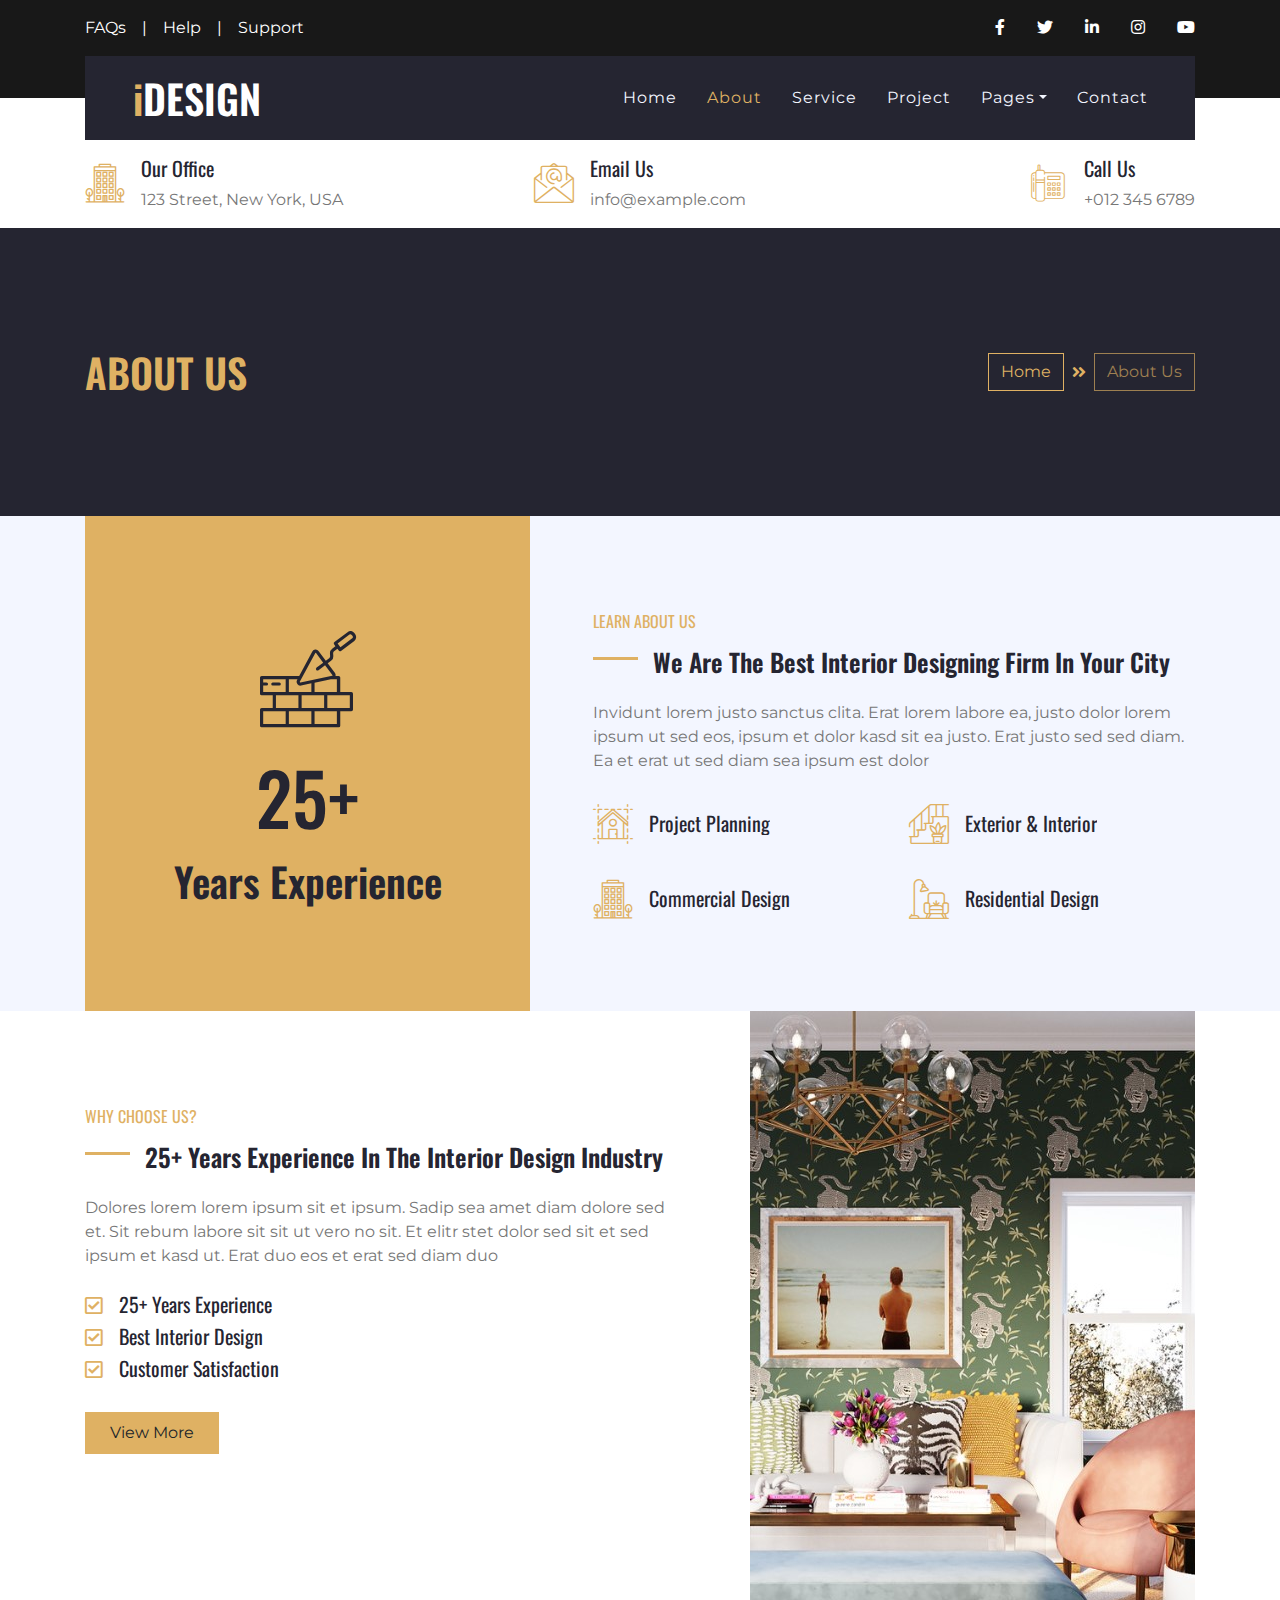
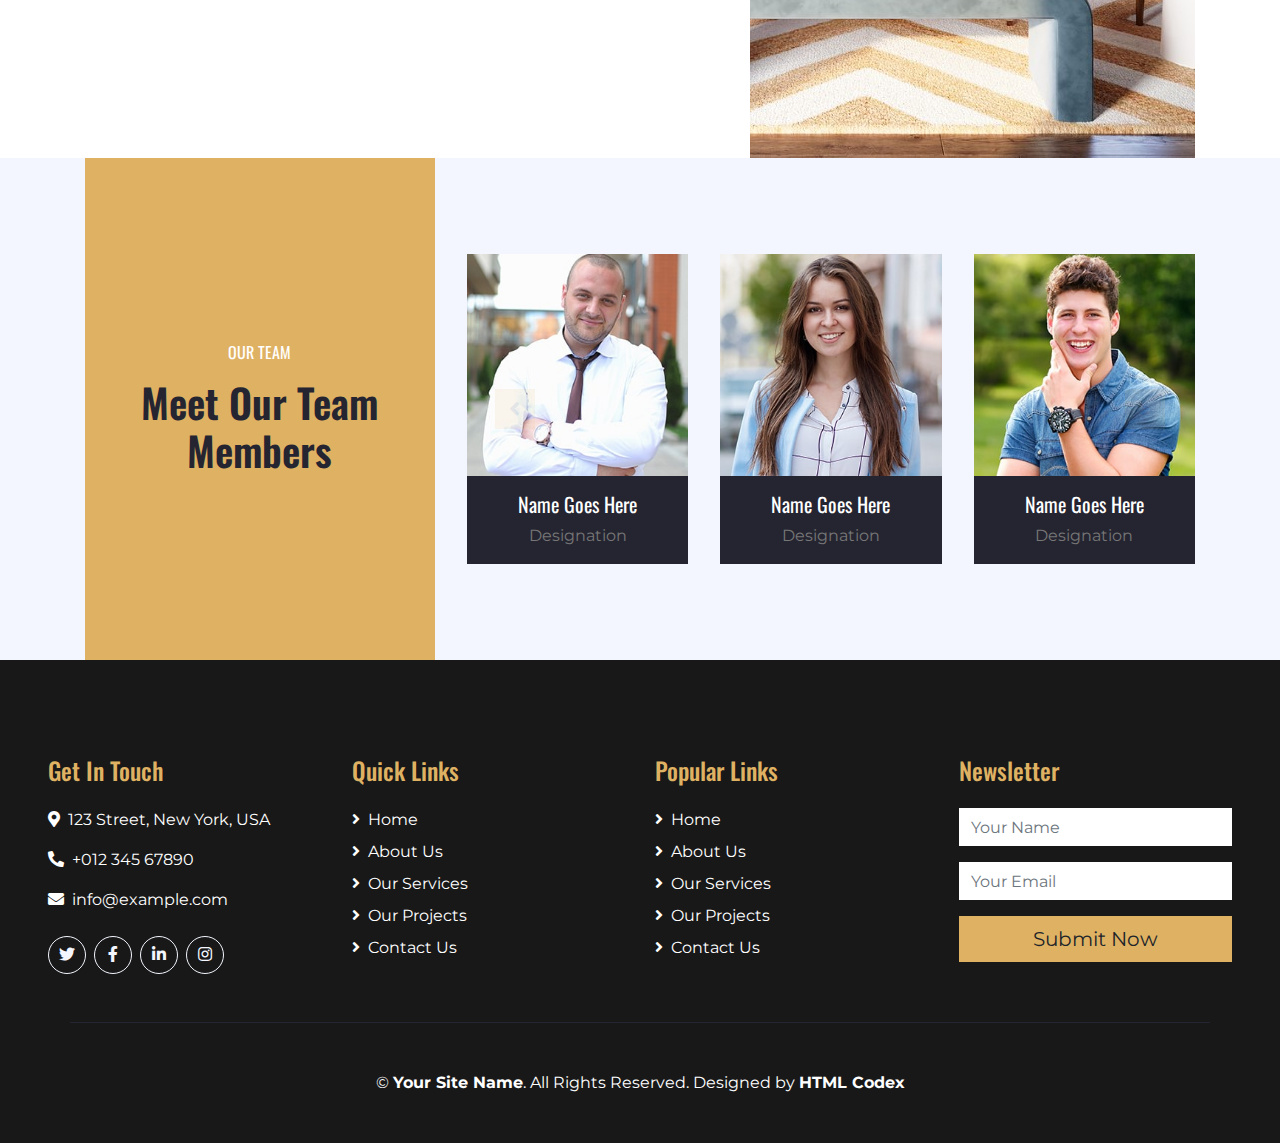
==== about.html @ 8288d19e "first commit" ====
<!DOCTYPE html>
<html lang="en">

<head>
    <meta charset="utf-8">
    <title>iDESIGN - Interior Design HTML Template</title>
    <meta content="width=device-width, initial-scale=1.0" name="viewport">
    <meta content="Free HTML Templates" name="keywords">
    <meta content="Free HTML Templates" name="description">

    <!-- Favicon -->
    <link href="img/favicon.ico" rel="icon">

    <!-- Google Web Fonts -->
    <link href="https://fonts.googleapis.com/css2?family=Montserrat&family=Oswald:wght@400;500;600&display=swap" rel="stylesheet"> 

    <!-- Font Awesome -->
    <link href="https://cdnjs.cloudflare.com/ajax/libs/font-awesome/5.10.0/css/all.min.css" rel="stylesheet">

    <!-- Flaticon Font -->
    <link href="lib/flaticon/font/flaticon.css" rel="stylesheet">

    <!-- Libraries Stylesheet -->
    <link href="lib/owlcarousel/assets/owl.carousel.min.css" rel="stylesheet">
    <link href="lib/lightbox/css/lightbox.min.css" rel="stylesheet">

    <!-- Customized Bootstrap Stylesheet -->
    <link href="css/style.css" rel="stylesheet">
</head>

<body>
    <!-- Topbar Start -->
    <div class="container-fluid bg-dark py-3">
        <div class="container">
            <div class="row">
                <div class="col-md-6 text-center text-lg-left mb-2 mb-lg-0">
                    <div class="d-inline-flex align-items-center">
                        <a class="text-white pr-3" href="">FAQs</a>
                        <span class="text-white">|</span>
                        <a class="text-white px-3" href="">Help</a>
                        <span class="text-white">|</span>
                        <a class="text-white pl-3" href="">Support</a>
                    </div>
                </div>
                <div class="col-md-6 text-center text-lg-right">
                    <div class="d-inline-flex align-items-center">
                        <a class="text-white px-3" href="">
                            <i class="fab fa-facebook-f"></i>
                        </a>
                        <a class="text-white px-3" href="">
                            <i class="fab fa-twitter"></i>
                        </a>
                        <a class="text-white px-3" href="">
                            <i class="fab fa-linkedin-in"></i>
                        </a>
                        <a class="text-white px-3" href="">
                            <i class="fab fa-instagram"></i>
                        </a>
                        <a class="text-white pl-3" href="">
                            <i class="fab fa-youtube"></i>
                        </a>
                    </div>
                </div>
            </div>
        </div>
    </div>
    <!-- Topbar End -->


    <!-- Navbar Start -->
    <div class="container-fluid position-relative nav-bar p-0">
        <div class="container position-relative" style="z-index: 9;">
            <nav class="navbar navbar-expand-lg bg-secondary navbar-dark py-3 py-lg-0 pl-3 pl-lg-5">
                <a href="" class="navbar-brand">
                    <h1 class="m-0 display-5 text-white"><span class="text-primary">i</span>DESIGN</h1>
                </a>
                <button type="button" class="navbar-toggler" data-toggle="collapse" data-target="#navbarCollapse">
                    <span class="navbar-toggler-icon"></span>
                </button>
                <div class="collapse navbar-collapse justify-content-between px-3" id="navbarCollapse">
                    <div class="navbar-nav ml-auto py-0">
                        <a href="index.html" class="nav-item nav-link">Home</a>
                        <a href="about.html" class="nav-item nav-link active">About</a>
                        <a href="service.html" class="nav-item nav-link">Service</a>
                        <a href="project.html" class="nav-item nav-link">Project</a>
                        <div class="nav-item dropdown">
                            <a href="#" class="nav-link dropdown-toggle" data-toggle="dropdown">Pages</a>
                            <div class="dropdown-menu rounded-0 m-0">
                                <a href="blog.html" class="dropdown-item">Blog Grid</a>
                                <a href="single.html" class="dropdown-item">Blog Detail</a>
                            </div>
                        </div>
                        <a href="contact.html" class="nav-item nav-link">Contact</a>
                    </div>
                </div>
            </nav>
        </div>
    </div>
    <!-- Navbar End -->


    <!-- Under Nav Start -->
    <div class="container-fluid bg-white py-3">
        <div class="container">
            <div class="row">
                <div class="col-lg-4 text-left mb-3 mb-lg-0">
                    <div class="d-inline-flex text-left">
                        <h1 class="flaticon-office font-weight-normal text-primary m-0 mr-3"></h1>
                        <div class="d-flex flex-column">
                            <h5>Our Office</h5>
                            <p class="m-0">123 Street, New York, USA</p>
                        </div>
                    </div>
                </div>
                <div class="col-lg-4 text-left text-lg-center mb-3 mb-lg-0">
                    <div class="d-inline-flex text-left">
                        <h1 class="flaticon-email font-weight-normal text-primary m-0 mr-3"></h1>
                        <div class="d-flex flex-column">
                            <h5>Email Us</h5>
                            <p class="m-0">info@example.com</p>
                        </div>
                    </div>
                </div>
                <div class="col-lg-4 text-left text-lg-right mb-3 mb-lg-0">
                    <div class="d-inline-flex text-left">
                        <h1 class="flaticon-telephone font-weight-normal text-primary m-0 mr-3"></h1>
                        <div class="d-flex flex-column">
                            <h5>Call Us</h5>
                            <p class="m-0">+012 345 6789</p>
                        </div>
                    </div>
                </div>
            </div>
        </div>
    </div>
    <!-- Under Nav End -->


    <!-- Page Header Start -->
    <div class="container-fluid bg-secondary py-5">
        <div class="container py-5">
            <div class="row align-items-center py-4">
                <div class="col-md-6 text-center text-md-left">
                    <h1 class="mb-4 mb-md-0 text-primary text-uppercase">About Us</h1>
                </div>
                <div class="col-md-6 text-center text-md-right">
                    <div class="d-inline-flex align-items-center">
                        <a class="btn btn-outline-primary" href="">Home</a>
                        <i class="fas fa-angle-double-right text-primary mx-2"></i>
                        <a class="btn btn-outline-primary disabled" href="">About Us</a>
                    </div>
                </div>
            </div>
        </div>
    </div>
    <!-- Page Header Start -->


    <!-- About Start -->
    <div class="container-fluid bg-light">
        <div class="container">
            <div class="row">
                <div class="col-lg-5">
                    <div class="d-flex flex-column align-items-center justify-content-center bg-primary h-100 py-5 px-3">
                        <i class="flaticon-brickwall display-1 font-weight-normal text-secondary mb-3"></i>
                        <h4 class="display-3 mb-3">25+</h4>
                        <h1 class="m-0">Years Experience</h1>
                    </div>
                </div>
                <div class="col-lg-7 m-0 my-lg-5 pt-5 pb-5 pb-lg-2 pl-lg-5">
                    <h6 class="text-primary font-weight-normal text-uppercase mb-3">Learn About Us</h6>
                    <h1 class="mb-4 section-title">We Are The Best Interior Designing Firm In Your City</h1>
                    <p>Invidunt lorem justo sanctus clita. Erat lorem labore ea, justo dolor lorem ipsum ut sed eos, ipsum et dolor kasd sit ea justo. Erat justo sed sed diam. Ea et erat ut sed diam sea ipsum est dolor</p>
                    <div class="row py-2">
                        <div class="col-sm-6">
                            <div class="d-flex align-items-center mb-4">
                                <h1 class="flaticon-house font-weight-normal text-primary m-0 mr-3"></h1>
                                <h5 class="text-truncate m-0">Project Planning</h5>
                            </div>
                        </div>
                        <div class="col-sm-6">
                            <div class="d-flex align-items-center mb-4">
                                <h1 class="flaticon-stairs font-weight-normal text-primary m-0 mr-3"></h1>
                                <h5 class="text-truncate m-0">Exterior & Interior</h5>
                            </div>
                        </div>
                        <div class="col-sm-6">
                            <div class="d-flex align-items-center mb-4">
                                <h1 class="flaticon-office font-weight-normal text-primary m-0 mr-3"></h1>
                                <h5 class="text-truncate m-0">Commercial Design</h5>
                            </div>
                        </div>
                        <div class="col-sm-6">
                            <div class="d-flex align-items-center mb-4">
                                <h1 class="flaticon-living-room font-weight-normal text-primary m-0 mr-3"></h1>
                                <h5 class="text-truncate m-0">Residential Design</h5>
                            </div>
                        </div>
                    </div>
                </div>
            </div>
        </div>
    </div>
    <!-- About End -->


    <!-- Features Start -->
    <div class="container-fluid bg-white">
        <div class="container">
            <div class="row">
                <div class="col-lg-7 mt-5 py-5 pr-lg-5">
                    <h6 class="text-primary font-weight-normal text-uppercase mb-3">Why Choose Us?</h6>
                    <h1 class="mb-4 section-title">25+ Years Experience In The Interior Design Industry</h1>
                    <p class="mb-4">Dolores lorem lorem ipsum sit et ipsum. Sadip sea amet diam dolore sed et. Sit rebum labore sit sit ut vero no sit. Et elitr stet dolor sed sit et sed ipsum et kasd ut. Erat duo eos et erat sed diam duo</p>
                    <ul class="list-inline">
                        <li><h5><i class="far fa-check-square text-primary mr-3"></i>25+ Years Experience</h5></li>
                        <li><h5><i class="far fa-check-square text-primary mr-3"></i>Best Interior Design</h5></li>
                        <li><h5><i class="far fa-check-square text-primary mr-3"></i>Customer Satisfaction</h5></li>
                    </ul>
                    <a href="" class="btn btn-primary mt-3 py-2 px-4">View More</a>
                </div>
                <div class="col-lg-5">
                    <div class="d-flex flex-column align-items-center justify-content-center h-100 overflow-hidden">
                        <img class="h-100" src="img/feature.jpg" alt="">
                    </div>
                </div>
            </div>
        </div>
    </div>
    <!-- Features End -->


    <!-- Team Start -->
    <div class="container-fluid bg-light">
        <div class="container">
            <div class="row">
                <div class="col-md-4 col-sm-6">
                    <div class="py-5 px-4 h-100 bg-primary d-flex flex-column align-items-center justify-content-center">
                        <h6 class="text-white font-weight-normal text-uppercase mb-3">Our Team</h6>
                        <h1 class="mb-0 text-center">Meet Our Team Members</h1>
                    </div>
                </div>
                <div class="col-md-8 col-sm-6 p-0 py-sm-5">
                    <div class="owl-carousel team-carousel position-relative p-0 py-sm-5">
                        <div class="team d-flex flex-column text-center mx-3">
                            <div class="position-relative">
                                <img class="img-fluid w-100" src="img/team-1.jpg" alt="">
                                <div class="team-social d-flex align-items-center justify-content-center w-100 h-100 position-absolute">
                                    <a class="btn btn-outline-primary text-center mr-2 px-0" style="width: 38px; height: 38px;" href="#"><i class="fab fa-twitter"></i></a>
                                    <a class="btn btn-outline-primary text-center mr-2 px-0" style="width: 38px; height: 38px;" href="#"><i class="fab fa-facebook-f"></i></a>
                                    <a class="btn btn-outline-primary text-center px-0" style="width: 38px; height: 38px;" href="#"><i class="fab fa-linkedin-in"></i></a>
                                </div>
                            </div>
                            <div class="d-flex flex-column bg-secondary text-center py-3">
                                <h5 class="text-white">Name Goes Here</h5>
                                <p class="m-0">Designation</p>
                            </div>
                        </div>
                        <div class="team d-flex flex-column text-center mx-3">
                            <div class="position-relative">
                                <img class="img-fluid w-100" src="img/team-2.jpg" alt="">
                                <div class="team-social d-flex align-items-center justify-content-center w-100 h-100 position-absolute">
                                    <a class="btn btn-outline-primary text-center mr-2 px-0" style="width: 38px; height: 38px;" href="#"><i class="fab fa-twitter"></i></a>
                                    <a class="btn btn-outline-primary text-center mr-2 px-0" style="width: 38px; height: 38px;" href="#"><i class="fab fa-facebook-f"></i></a>
                                    <a class="btn btn-outline-primary text-center px-0" style="width: 38px; height: 38px;" href="#"><i class="fab fa-linkedin-in"></i></a>
                                </div>
                            </div>
                            <div class="d-flex flex-column bg-secondary text-center py-3">
                                <h5 class="text-white">Name Goes Here</h5>
                                <p class="m-0">Designation</p>
                            </div>
                        </div>
                        <div class="team d-flex flex-column text-center mx-3">
                            <div class="position-relative">
                                <img class="img-fluid w-100" src="img/team-3.jpg" alt="">
                                <div class="team-social d-flex align-items-center justify-content-center w-100 h-100 position-absolute">
                                    <a class="btn btn-outline-primary text-center mr-2 px-0" style="width: 38px; height: 38px;" href="#"><i class="fab fa-twitter"></i></a>
                                    <a class="btn btn-outline-primary text-center mr-2 px-0" style="width: 38px; height: 38px;" href="#"><i class="fab fa-facebook-f"></i></a>
                                    <a class="btn btn-outline-primary text-center px-0" style="width: 38px; height: 38px;" href="#"><i class="fab fa-linkedin-in"></i></a>
                                </div>
                            </div>
                            <div class="d-flex flex-column bg-secondary text-center py-3">
                                <h5 class="text-white">Name Goes Here</h5>
                                <p class="m-0">Designation</p>
                            </div>
                        </div>
                        <div class="team d-flex flex-column text-center mx-3">
                            <div class="position-relative">
                                <img class="img-fluid w-100" src="img/team-4.jpg" alt="">
                                <div class="team-social d-flex align-items-center justify-content-center w-100 h-100 position-absolute">
                                    <a class="btn btn-outline-primary text-center mr-2 px-0" style="width: 38px; height: 38px;" href="#"><i class="fab fa-twitter"></i></a>
                                    <a class="btn btn-outline-primary text-center mr-2 px-0" style="width: 38px; height: 38px;" href="#"><i class="fab fa-facebook-f"></i></a>
                                    <a class="btn btn-outline-primary text-center px-0" style="width: 38px; height: 38px;" href="#"><i class="fab fa-linkedin-in"></i></a>
                                </div>
                            </div>
                            <div class="d-flex flex-column bg-secondary text-center py-3">
                                <h5 class="text-white">Name Goes Here</h5>
                                <p class="m-0">Designation</p>
                            </div>
                        </div>
                    </div>
                </div>
            </div>
        </div>
    </div>
    <!-- Team End -->


    <!-- Footer Start -->
    <div class="container-fluid bg-dark text-white py-5 px-sm-3 px-md-5">
        <div class="row pt-5">
            <div class="col-lg-3 col-md-6 mb-5">
                <h4 class="text-primary mb-4">Get In Touch</h4>
                <p><i class="fa fa-map-marker-alt mr-2"></i>123 Street, New York, USA</p>
                <p><i class="fa fa-phone-alt mr-2"></i>+012 345 67890</p>
                <p><i class="fa fa-envelope mr-2"></i>info@example.com</p>
                <div class="d-flex justify-content-start mt-4">
                    <a class="btn btn-outline-light rounded-circle text-center mr-2 px-0" style="width: 38px; height: 38px;" href="#"><i class="fab fa-twitter"></i></a>
                    <a class="btn btn-outline-light rounded-circle text-center mr-2 px-0" style="width: 38px; height: 38px;" href="#"><i class="fab fa-facebook-f"></i></a>
                    <a class="btn btn-outline-light rounded-circle text-center mr-2 px-0" style="width: 38px; height: 38px;" href="#"><i class="fab fa-linkedin-in"></i></a>
                    <a class="btn btn-outline-light rounded-circle text-center mr-2 px-0" style="width: 38px; height: 38px;" href="#"><i class="fab fa-instagram"></i></a>
                </div>
            </div>
            <div class="col-lg-3 col-md-6 mb-5">
                <h4 class="text-primary mb-4">Quick Links</h4>
                <div class="d-flex flex-column justify-content-start">
                    <a class="text-white mb-2" href="#"><i class="fa fa-angle-right mr-2"></i>Home</a>
                    <a class="text-white mb-2" href="#"><i class="fa fa-angle-right mr-2"></i>About Us</a>
                    <a class="text-white mb-2" href="#"><i class="fa fa-angle-right mr-2"></i>Our Services</a>
                    <a class="text-white mb-2" href="#"><i class="fa fa-angle-right mr-2"></i>Our Projects</a>
                    <a class="text-white" href="#"><i class="fa fa-angle-right mr-2"></i>Contact Us</a>
                </div>
            </div>
            <div class="col-lg-3 col-md-6 mb-5">
                <h4 class="text-primary mb-4">Popular Links</h4>
                <div class="d-flex flex-column justify-content-start">
                    <a class="text-white mb-2" href="#"><i class="fa fa-angle-right mr-2"></i>Home</a>
                    <a class="text-white mb-2" href="#"><i class="fa fa-angle-right mr-2"></i>About Us</a>
                    <a class="text-white mb-2" href="#"><i class="fa fa-angle-right mr-2"></i>Our Services</a>
                    <a class="text-white mb-2" href="#"><i class="fa fa-angle-right mr-2"></i>Our Projects</a>
                    <a class="text-white" href="#"><i class="fa fa-angle-right mr-2"></i>Contact Us</a>
                </div>
            </div>
            <div class="col-lg-3 col-md-6 mb-5">
                <h4 class="text-primary mb-4">Newsletter</h4>
                <form action="">
                    <div class="form-group">
                        <input type="text" class="form-control border-0" placeholder="Your Name" required="required" />
                    </div>
                    <div class="form-group">
                        <input type="email" class="form-control border-0" placeholder="Your Email" required="required" />
                    </div>
                    <div>
                        <button class="btn btn-lg btn-primary btn-block border-0" type="submit">Submit Now</button>
                    </div>
                </form>
            </div>
        </div>
        <div class="container border-top border-secondary pt-5">
            <p class="m-0 text-center text-white">
                &copy; <a class="text-white font-weight-bold" href="#">Your Site Name</a>. All Rights Reserved. Designed by
                <a class="text-white font-weight-bold" href="https://htmlcodex.com">HTML Codex</a>
            </p>
        </div>
    </div>
    <!-- Footer End -->


    <!-- Back to Top -->
    <a href="#" class="btn btn-lg btn-primary back-to-top"><i class="fa fa-angle-double-up"></i></a>


    <!-- JavaScript Libraries -->
    <script src="https://code.jquery.com/jquery-3.4.1.min.js"></script>
    <script src="https://stackpath.bootstrapcdn.com/bootstrap/4.4.1/js/bootstrap.bundle.min.js"></script>
    <script src="lib/easing/easing.min.js"></script>
    <script src="lib/owlcarousel/owl.carousel.min.js"></script>
    <script src="lib/isotope/isotope.pkgd.min.js"></script>
    <script src="lib/lightbox/js/lightbox.min.js"></script>

    <!-- Contact Javascript File -->
    <script src="mail/jqBootstrapValidation.min.js"></script>
    <script src="mail/contact.js"></script>

    <!-- Template Javascript -->
    <script src="js/main.js"></script>
</body>

</html>
---- lib/flaticon/font/flaticon.css ----
/*
  	Flaticon icon font: Flaticon
  	Creation date: 12/11/2020 10:28
  	*/

@font-face {
  font-family: "Flaticon";
  src: url("./Flaticon.eot");
  src: url("./Flaticon.eot?#iefix") format("embedded-opentype"),
       url("./Flaticon.woff2") format("woff2"),
       url("./Flaticon.woff") format("woff"),
       url("./Flaticon.ttf") format("truetype"),
       url("./Flaticon.svg#Flaticon") format("svg");
  font-weight: normal;
  font-style: normal;
}

@media screen and (-webkit-min-device-pixel-ratio:0) {
  @font-face {
    font-family: "Flaticon";
    src: url("./Flaticon.svg#Flaticon") format("svg");
  }
}

[class^="flaticon-"]:before, [class*=" flaticon-"]:before,
[class^="flaticon-"]:after, [class*=" flaticon-"]:after {   
  font-family: Flaticon;
        font-size: 20px;
font-style: normal;
margin-left: 20px;
}

.flaticon-stairs:before { content: "\f100"; }
.flaticon-living-room:before { content: "\f101"; }
.flaticon-brickwall:before { content: "\f102"; }
.flaticon-kitchen:before { content: "\f103"; }
.flaticon-bedroom:before { content: "\f104"; }
.flaticon-house:before { content: "\f105"; }
.flaticon-bathroom:before { content: "\f106"; }
.flaticon-office:before { content: "\f107"; }
.flaticon-email:before { content: "\f108"; }
.flaticon-telephone:before { content: "\f109"; }
---- css/style.css ----
/******* Bootstrap Theming ********/
/*!
 * Bootstrap v4.5.3 (https://getbootstrap.com/)
 * Copyright 2011-2020 The Bootstrap Authors
 * Copyright 2011-2020 Twitter, Inc.
 * Licensed under MIT (https://github.com/twbs/bootstrap/blob/main/LICENSE)
 */
:root {
  --blue: #007bff;
  --indigo: #6610f2;
  --purple: #6f42c1;
  --pink: #e83e8c;
  --red: #dc3545;
  --orange: #fd7e14;
  --yellow: #ffc107;
  --green: #28a745;
  --teal: #20c997;
  --cyan: #17a2b8;
  --white: #fff;
  --gray: #6c757d;
  --gray-dark: #343a40;
  --primary: #DFB163;
  --secondary: #252531;
  --success: #28a745;
  --info: #17a2b8;
  --warning: #ffc107;
  --danger: #dc3545;
  --light: #F3F6FF;
  --dark: #181818;
  --breakpoint-xs: 0;
  --breakpoint-sm: 576px;
  --breakpoint-md: 768px;
  --breakpoint-lg: 992px;
  --breakpoint-xl: 1200px;
  --font-family-sans-serif: "Montserrat", sans-serif;
  --font-family-monospace: SFMono-Regular, Menlo, Monaco, Consolas, "Liberation Mono", "Courier New", monospace;
}

*,
*::before,
*::after {
  box-sizing: border-box;
}

html {
  font-family: sans-serif;
  line-height: 1.15;
  -webkit-text-size-adjust: 100%;
  -webkit-tap-highlight-color: rgba(0, 0, 0, 0);
}

article, aside, figcaption, figure, footer, header, hgroup, main, nav, section {
  display: block;
}

body {
  margin: 0;
  font-family: "Montserrat", sans-serif;
  font-size: 1rem;
  font-weight: 400;
  line-height: 1.5;
  color: #777777;
  text-align: left;
  background-color: #fff;
}

[tabindex="-1"]:focus:not(:focus-visible) {
  outline: 0 !important;
}

hr {
  box-sizing: content-box;
  height: 0;
  overflow: visible;
}

h1, h2, h3, h4, h5, h6 {
  margin-top: 0;
  margin-bottom: 0.5rem;
}

p {
  margin-top: 0;
  margin-bottom: 1rem;
}

abbr[title],
abbr[data-original-title] {
  text-decoration: underline;
  text-decoration: underline dotted;
  cursor: help;
  border-bottom: 0;
  text-decoration-skip-ink: none;
}

address {
  margin-bottom: 1rem;
  font-style: normal;
  line-height: inherit;
}

ol,
ul,
dl {
  margin-top: 0;
  margin-bottom: 1rem;
}

ol ol,
ul ul,
ol ul,
ul ol {
  margin-bottom: 0;
}

dt {
  font-weight: 700;
}

dd {
  margin-bottom: .5rem;
  margin-left: 0;
}

blockquote {
  margin: 0 0 1rem;
}

b,
strong {
  font-weight: bolder;
}

small {
  font-size: 80%;
}

sub,
sup {
  position: relative;
  font-size: 75%;
  line-height: 0;
  vertical-align: baseline;
}

sub {
  bottom: -.25em;
}

sup {
  top: -.5em;
}

a {
  color: #DFB163;
  text-decoration: none;
  background-color: transparent;
}

a:hover {
  color: #cc902a;
  text-decoration: underline;
}

a:not([href]):not([class]) {
  color: inherit;
  text-decoration: none;
}

a:not([href]):not([class]):hover {
  color: inherit;
  text-decoration: none;
}

pre,
code,
kbd,
samp {
  font-family: SFMono-Regular, Menlo, Monaco, Consolas, "Liberation Mono", "Courier New", monospace;
  font-size: 1em;
}

pre {
  margin-top: 0;
  margin-bottom: 1rem;
  overflow: auto;
  -ms-overflow-style: scrollbar;
}

figure {
  margin: 0 0 1rem;
}

img {
  vertical-align: middle;
  border-style: none;
}

svg {
  overflow: hidden;
  vertical-align: middle;
}

table {
  border-collapse: collapse;
}

caption {
  padding-top: 0.75rem;
  padding-bottom: 0.75rem;
  color: #6c757d;
  text-align: left;
  caption-side: bottom;
}

th {
  text-align: inherit;
  text-align: -webkit-match-parent;
}

label {
  display: inline-block;
  margin-bottom: 0.5rem;
}

button {
  border-radius: 0;
}

button:focus {
  outline: 1px dotted;
  outline: 5px auto -webkit-focus-ring-color;
}

input,
button,
select,
optgroup,
textarea {
  margin: 0;
  font-family: inherit;
  font-size: inherit;
  line-height: inherit;
}

button,
input {
  overflow: visible;
}

button,
select {
  text-transform: none;
}

[role="button"] {
  cursor: pointer;
}

select {
  word-wrap: normal;
}

button,
[type="button"],
[type="reset"],
[type="submit"] {
  -webkit-appearance: button;
}

button:not(:disabled),
[type="button"]:not(:disabled),
[type="reset"]:not(:disabled),
[type="submit"]:not(:disabled) {
  cursor: pointer;
}

button::-moz-focus-inner,
[type="button"]::-moz-focus-inner,
[type="reset"]::-moz-focus-inner,
[type="submit"]::-moz-focus-inner {
  padding: 0;
  border-style: none;
}

input[type="radio"],
input[type="checkbox"] {
  box-sizing: border-box;
  padding: 0;
}

textarea {
  overflow: auto;
  resize: vertical;
}

fieldset {
  min-width: 0;
  padding: 0;
  margin: 0;
  border: 0;
}

legend {
  display: block;
  width: 100%;
  max-width: 100%;
  padding: 0;
  margin-bottom: .5rem;
  font-size: 1.5rem;
  line-height: inherit;
  color: inherit;
  white-space: normal;
}

@media (max-width: 1200px) {
  legend {
    font-size: calc(1.275rem + 0.3vw) ;
  }
}

progress {
  vertical-align: baseline;
}

[type="number"]::-webkit-inner-spin-button,
[type="number"]::-webkit-outer-spin-button {
  height: auto;
}

[type="search"] {
  outline-offset: -2px;
  -webkit-appearance: none;
}

[type="search"]::-webkit-search-decoration {
  -webkit-appearance: none;
}

::-webkit-file-upload-button {
  font: inherit;
  -webkit-appearance: button;
}

output {
  display: inline-block;
}

summary {
  display: list-item;
  cursor: pointer;
}

template {
  display: none;
}

[hidden] {
  display: none !important;
}

h1, h2, h3, h4, h5, h6,
.h1, .h2, .h3, .h4, .h5, .h6 {
  margin-bottom: 0.5rem;
  font-family: "Oswald", sans-serif;
  font-weight: 500;
  line-height: 1.2;
  color: #252531;
}

h1, .h1 {
  font-size: 2.5rem;
}

@media (max-width: 1200px) {
  h1, .h1 {
    font-size: calc(1.375rem + 1.5vw) ;
  }
}

h2, .h2 {
  font-size: 2rem;
}

@media (max-width: 1200px) {
  h2, .h2 {
    font-size: calc(1.325rem + 0.9vw) ;
  }
}

h3, .h3 {
  font-size: 1.75rem;
}

@media (max-width: 1200px) {
  h3, .h3 {
    font-size: calc(1.3rem + 0.6vw) ;
  }
}

h4, .h4 {
  font-size: 1.5rem;
}

@media (max-width: 1200px) {
  h4, .h4 {
    font-size: calc(1.275rem + 0.3vw) ;
  }
}

h5, .h5 {
  font-size: 1.25rem;
}

h6, .h6 {
  font-size: 1rem;
}

.lead {
  font-size: 1.25rem;
  font-weight: 300;
}

.display-1 {
  font-size: 6rem;
  font-weight: 300;
  line-height: 1.2;
}

@media (max-width: 1200px) {
  .display-1 {
    font-size: calc(1.725rem + 5.7vw) ;
  }
}

.display-2 {
  font-size: 5.5rem;
  font-weight: 300;
  line-height: 1.2;
}

@media (max-width: 1200px) {
  .display-2 {
    font-size: calc(1.675rem + 5.1vw) ;
  }
}

.display-3 {
  font-size: 4.5rem;
  font-weight: 300;
  line-height: 1.2;
}

@media (max-width: 1200px) {
  .display-3 {
    font-size: calc(1.575rem + 3.9vw) ;
  }
}

.display-4 {
  font-size: 3.5rem;
  font-weight: 300;
  line-height: 1.2;
}

@media (max-width: 1200px) {
  .display-4 {
    font-size: calc(1.475rem + 2.7vw) ;
  }
}

hr {
  margin-top: 1rem;
  margin-bottom: 1rem;
  border: 0;
  border-top: 1px solid rgba(0, 0, 0, 0.1);
}

small,
.small {
  font-size: 80%;
  font-weight: 400;
}

mark,
.mark {
  padding: 0.2em;
  background-color: #fcf8e3;
}

.list-unstyled {
  padding-left: 0;
  list-style: none;
}

.list-inline {
  padding-left: 0;
  list-style: none;
}

.list-inline-item {
  display: inline-block;
}

.list-inline-item:not(:last-child) {
  margin-right: 0.5rem;
}

.initialism {
  font-size: 90%;
  text-transform: uppercase;
}

.blockquote {
  margin-bottom: 1rem;
  font-size: 1.25rem;
}

.blockquote-footer {
  display: block;
  font-size: 80%;
  color: #6c757d;
}

.blockquote-footer::before {
  content: "\2014\00A0";
}

.img-fluid {
  max-width: 100%;
  height: auto;
}

.img-thumbnail {
  padding: 0.25rem;
  background-color: #fff;
  border: 1px solid #dee2e6;
  max-width: 100%;
  height: auto;
}

.figure {
  display: inline-block;
}

.figure-img {
  margin-bottom: 0.5rem;
  line-height: 1;
}

.figure-caption {
  font-size: 90%;
  color: #6c757d;
}

code {
  font-size: 87.5%;
  color: #e83e8c;
  word-wrap: break-word;
}

a > code {
  color: inherit;
}

kbd {
  padding: 0.2rem 0.4rem;
  font-size: 87.5%;
  color: #fff;
  background-color: #212529;
}

kbd kbd {
  padding: 0;
  font-size: 100%;
  font-weight: 700;
}

pre {
  display: block;
  font-size: 87.5%;
  color: #212529;
}

pre code {
  font-size: inherit;
  color: inherit;
  word-break: normal;
}

.pre-scrollable {
  max-height: 340px;
  overflow-y: scroll;
}

.container,
.container-fluid,
.container-sm,
.container-md,
.container-lg,
.container-xl {
  width: 100%;
  padding-right: 15px;
  padding-left: 15px;
  margin-right: auto;
  margin-left: auto;
}

@media (min-width: 576px) {
  .container, .container-sm {
    max-width: 540px;
  }
}

@media (min-width: 768px) {
  .container, .container-sm, .container-md {
    max-width: 720px;
  }
}

@media (min-width: 992px) {
  .container, .container-sm, .container-md, .container-lg {
    max-width: 960px;
  }
}

@media (min-width: 1200px) {
  .container, .container-sm, .container-md, .container-lg, .container-xl {
    max-width: 1140px;
  }
}

.row {
  display: flex;
  flex-wrap: wrap;
  margin-right: -15px;
  margin-left: -15px;
}

.no-gutters {
  margin-right: 0;
  margin-left: 0;
}

.no-gutters > .col,
.no-gutters > [class*="col-"] {
  padding-right: 0;
  padding-left: 0;
}

.col-1, .col-2, .col-3, .col-4, .col-5, .col-6, .col-7, .col-8, .col-9, .col-10, .col-11, .col-12, .col,
.col-auto, .col-sm-1, .col-sm-2, .col-sm-3, .col-sm-4, .col-sm-5, .col-sm-6, .col-sm-7, .col-sm-8, .col-sm-9, .col-sm-10, .col-sm-11, .col-sm-12, .col-sm,
.col-sm-auto, .col-md-1, .col-md-2, .col-md-3, .col-md-4, .col-md-5, .col-md-6, .col-md-7, .col-md-8, .col-md-9, .col-md-10, .col-md-11, .col-md-12, .col-md,
.col-md-auto, .col-lg-1, .col-lg-2, .col-lg-3, .col-lg-4, .col-lg-5, .col-lg-6, .col-lg-7, .col-lg-8, .col-lg-9, .col-lg-10, .col-lg-11, .col-lg-12, .col-lg,
.col-lg-auto, .col-xl-1, .col-xl-2, .col-xl-3, .col-xl-4, .col-xl-5, .col-xl-6, .col-xl-7, .col-xl-8, .col-xl-9, .col-xl-10, .col-xl-11, .col-xl-12, .col-xl,
.col-xl-auto {
  position: relative;
  width: 100%;
  padding-right: 15px;
  padding-left: 15px;
}

.col {
  flex-basis: 0;
  flex-grow: 1;
  max-width: 100%;
}

.row-cols-1 > * {
  flex: 0 0 100%;
  max-width: 100%;
}

.row-cols-2 > * {
  flex: 0 0 50%;
  max-width: 50%;
}

.row-cols-3 > * {
  flex: 0 0 33.33333%;
  max-width: 33.33333%;
}

.row-cols-4 > * {
  flex: 0 0 25%;
  max-width: 25%;
}

.row-cols-5 > * {
  flex: 0 0 20%;
  max-width: 20%;
}

.row-cols-6 > * {
  flex: 0 0 16.66667%;
  max-width: 16.66667%;
}

.col-auto {
  flex: 0 0 auto;
  width: auto;
  max-width: 100%;
}

.col-1 {
  flex: 0 0 8.33333%;
  max-width: 8.33333%;
}

.col-2 {
  flex: 0 0 16.66667%;
  max-width: 16.66667%;
}

.col-3 {
  flex: 0 0 25%;
  max-width: 25%;
}

.col-4 {
  flex: 0 0 33.33333%;
  max-width: 33.33333%;
}

.col-5 {
  flex: 0 0 41.66667%;
  max-width: 41.66667%;
}

.col-6 {
  flex: 0 0 50%;
  max-width: 50%;
}

.col-7 {
  flex: 0 0 58.33333%;
  max-width: 58.33333%;
}

.col-8 {
  flex: 0 0 66.66667%;
  max-width: 66.66667%;
}

.col-9 {
  flex: 0 0 75%;
  max-width: 75%;
}

.col-10 {
  flex: 0 0 83.33333%;
  max-width: 83.33333%;
}

.col-11 {
  flex: 0 0 91.66667%;
  max-width: 91.66667%;
}

.col-12 {
  flex: 0 0 100%;
  max-width: 100%;
}

.order-first {
  order: -1;
}

.order-last {
  order: 13;
}

.order-0 {
  order: 0;
}

.order-1 {
  order: 1;
}

.order-2 {
  order: 2;
}

.order-3 {
  order: 3;
}

.order-4 {
  order: 4;
}

.order-5 {
  order: 5;
}

.order-6 {
  order: 6;
}

.order-7 {
  order: 7;
}

.order-8 {
  order: 8;
}

.order-9 {
  order: 9;
}

.order-10 {
  order: 10;
}

.order-11 {
  order: 11;
}

.order-12 {
  order: 12;
}

.offset-1 {
  margin-left: 8.33333%;
}

.offset-2 {
  margin-left: 16.66667%;
}

.offset-3 {
  margin-left: 25%;
}

.offset-4 {
  margin-left: 33.33333%;
}

.offset-5 {
  margin-left: 41.66667%;
}

.offset-6 {
  margin-left: 50%;
}

.offset-7 {
  margin-left: 58.33333%;
}

.offset-8 {
  margin-left: 66.66667%;
}

.offset-9 {
  margin-left: 75%;
}

.offset-10 {
  margin-left: 83.33333%;
}

.offset-11 {
  margin-left: 91.66667%;
}

@media (min-width: 576px) {
  .col-sm {
    flex-basis: 0;
    flex-grow: 1;
    max-width: 100%;
  }
  .row-cols-sm-1 > * {
    flex: 0 0 100%;
    max-width: 100%;
  }
  .row-cols-sm-2 > * {
    flex: 0 0 50%;
    max-width: 50%;
  }
  .row-cols-sm-3 > * {
    flex: 0 0 33.33333%;
    max-width: 33.33333%;
  }
  .row-cols-sm-4 > * {
    flex: 0 0 25%;
    max-width: 25%;
  }
  .row-cols-sm-5 > * {
    flex: 0 0 20%;
    max-width: 20%;
  }
  .row-cols-sm-6 > * {
    flex: 0 0 16.66667%;
    max-width: 16.66667%;
  }
  .col-sm-auto {
    flex: 0 0 auto;
    width: auto;
    max-width: 100%;
  }
  .col-sm-1 {
    flex: 0 0 8.33333%;
    max-width: 8.33333%;
  }
  .col-sm-2 {
    flex: 0 0 16.66667%;
    max-width: 16.66667%;
  }
  .col-sm-3 {
    flex: 0 0 25%;
    max-width: 25%;
  }
  .col-sm-4 {
    flex: 0 0 33.33333%;
    max-width: 33.33333%;
  }
  .col-sm-5 {
    flex: 0 0 41.66667%;
    max-width: 41.66667%;
  }
  .col-sm-6 {
    flex: 0 0 50%;
    max-width: 50%;
  }
  .col-sm-7 {
    flex: 0 0 58.33333%;
    max-width: 58.33333%;
  }
  .col-sm-8 {
    flex: 0 0 66.66667%;
    max-width: 66.66667%;
  }
  .col-sm-9 {
    flex: 0 0 75%;
    max-width: 75%;
  }
  .col-sm-10 {
    flex: 0 0 83.33333%;
    max-width: 83.33333%;
  }
  .col-sm-11 {
    flex: 0 0 91.66667%;
    max-width: 91.66667%;
  }
  .col-sm-12 {
    flex: 0 0 100%;
    max-width: 100%;
  }
  .order-sm-first {
    order: -1;
  }
  .order-sm-last {
    order: 13;
  }
  .order-sm-0 {
    order: 0;
  }
  .order-sm-1 {
    order: 1;
  }
  .order-sm-2 {
    order: 2;
  }
  .order-sm-3 {
    order: 3;
  }
  .order-sm-4 {
    order: 4;
  }
  .order-sm-5 {
    order: 5;
  }
  .order-sm-6 {
    order: 6;
  }
  .order-sm-7 {
    order: 7;
  }
  .order-sm-8 {
    order: 8;
  }
  .order-sm-9 {
    order: 9;
  }
  .order-sm-10 {
    order: 10;
  }
  .order-sm-11 {
    order: 11;
  }
  .order-sm-12 {
    order: 12;
  }
  .offset-sm-0 {
    margin-left: 0;
  }
  .offset-sm-1 {
    margin-left: 8.33333%;
  }
  .offset-sm-2 {
    margin-left: 16.66667%;
  }
  .offset-sm-3 {
    margin-left: 25%;
  }
  .offset-sm-4 {
    margin-left: 33.33333%;
  }
  .offset-sm-5 {
    margin-left: 41.66667%;
  }
  .offset-sm-6 {
    margin-left: 50%;
  }
  .offset-sm-7 {
    margin-left: 58.33333%;
  }
  .offset-sm-8 {
    margin-left: 66.66667%;
  }
  .offset-sm-9 {
    margin-left: 75%;
  }
  .offset-sm-10 {
    margin-left: 83.33333%;
  }
  .offset-sm-11 {
    margin-left: 91.66667%;
  }
}

@media (min-width: 768px) {
  .col-md {
    flex-basis: 0;
    flex-grow: 1;
    max-width: 100%;
  }
  .row-cols-md-1 > * {
    flex: 0 0 100%;
    max-width: 100%;
  }
  .row-cols-md-2 > * {
    flex: 0 0 50%;
    max-width: 50%;
  }
  .row-cols-md-3 > * {
    flex: 0 0 33.33333%;
    max-width: 33.33333%;
  }
  .row-cols-md-4 > * {
    flex: 0 0 25%;
    max-width: 25%;
  }
  .row-cols-md-5 > * {
    flex: 0 0 20%;
    max-width: 20%;
  }
  .row-cols-md-6 > * {
    flex: 0 0 16.66667%;
    max-width: 16.66667%;
  }
  .col-md-auto {
    flex: 0 0 auto;
    width: auto;
    max-width: 100%;
  }
  .col-md-1 {
    flex: 0 0 8.33333%;
    max-width: 8.33333%;
  }
  .col-md-2 {
    flex: 0 0 16.66667%;
    max-width: 16.66667%;
  }
  .col-md-3 {
    flex: 0 0 25%;
    max-width: 25%;
  }
  .col-md-4 {
    flex: 0 0 33.33333%;
    max-width: 33.33333%;
  }
  .col-md-5 {
    flex: 0 0 41.66667%;
    max-width: 41.66667%;
  }
  .col-md-6 {
    flex: 0 0 50%;
    max-width: 50%;
  }
  .col-md-7 {
    flex: 0 0 58.33333%;
    max-width: 58.33333%;
  }
  .col-md-8 {
    flex: 0 0 66.66667%;
    max-width: 66.66667%;
  }
  .col-md-9 {
    flex: 0 0 75%;
    max-width: 75%;
  }
  .col-md-10 {
    flex: 0 0 83.33333%;
    max-width: 83.33333%;
  }
  .col-md-11 {
    flex: 0 0 91.66667%;
    max-width: 91.66667%;
  }
  .col-md-12 {
    flex: 0 0 100%;
    max-width: 100%;
  }
  .order-md-first {
    order: -1;
  }
  .order-md-last {
    order: 13;
  }
  .order-md-0 {
    order: 0;
  }
  .order-md-1 {
    order: 1;
  }
  .order-md-2 {
    order: 2;
  }
  .order-md-3 {
    order: 3;
  }
  .order-md-4 {
    order: 4;
  }
  .order-md-5 {
    order: 5;
  }
  .order-md-6 {
    order: 6;
  }
  .order-md-7 {
    order: 7;
  }
  .order-md-8 {
    order: 8;
  }
  .order-md-9 {
    order: 9;
  }
  .order-md-10 {
    order: 10;
  }
  .order-md-11 {
    order: 11;
  }
  .order-md-12 {
    order: 12;
  }
  .offset-md-0 {
    margin-left: 0;
  }
  .offset-md-1 {
    margin-left: 8.33333%;
  }
  .offset-md-2 {
    margin-left: 16.66667%;
  }
  .offset-md-3 {
    margin-left: 25%;
  }
  .offset-md-4 {
    margin-left: 33.33333%;
  }
  .offset-md-5 {
    margin-left: 41.66667%;
  }
  .offset-md-6 {
    margin-left: 50%;
  }
  .offset-md-7 {
    margin-left: 58.33333%;
  }
  .offset-md-8 {
    margin-left: 66.66667%;
  }
  .offset-md-9 {
    margin-left: 75%;
  }
  .offset-md-10 {
    margin-left: 83.33333%;
  }
  .offset-md-11 {
    margin-left: 91.66667%;
  }
}

@media (min-width: 992px) {
  .col-lg {
    flex-basis: 0;
    flex-grow: 1;
    max-width: 100%;
  }
  .row-cols-lg-1 > * {
    flex: 0 0 100%;
    max-width: 100%;
  }
  .row-cols-lg-2 > * {
    flex: 0 0 50%;
    max-width: 50%;
  }
  .row-cols-lg-3 > * {
    flex: 0 0 33.33333%;
    max-width: 33.33333%;
  }
  .row-cols-lg-4 > * {
    flex: 0 0 25%;
    max-width: 25%;
  }
  .row-cols-lg-5 > * {
    flex: 0 0 20%;
    max-width: 20%;
  }
  .row-cols-lg-6 > * {
    flex: 0 0 16.66667%;
    max-width: 16.66667%;
  }
  .col-lg-auto {
    flex: 0 0 auto;
    width: auto;
    max-width: 100%;
  }
  .col-lg-1 {
    flex: 0 0 8.33333%;
    max-width: 8.33333%;
  }
  .col-lg-2 {
    flex: 0 0 16.66667%;
    max-width: 16.66667%;
  }
  .col-lg-3 {
    flex: 0 0 25%;
    max-width: 25%;
  }
  .col-lg-4 {
    flex: 0 0 33.33333%;
    max-width: 33.33333%;
  }
  .col-lg-5 {
    flex: 0 0 41.66667%;
    max-width: 41.66667%;
  }
  .col-lg-6 {
    flex: 0 0 50%;
    max-width: 50%;
  }
  .col-lg-7 {
    flex: 0 0 58.33333%;
    max-width: 58.33333%;
  }
  .col-lg-8 {
    flex: 0 0 66.66667%;
    max-width: 66.66667%;
  }
  .col-lg-9 {
    flex: 0 0 75%;
    max-width: 75%;
  }
  .col-lg-10 {
    flex: 0 0 83.33333%;
    max-width: 83.33333%;
  }
  .col-lg-11 {
    flex: 0 0 91.66667%;
    max-width: 91.66667%;
  }
  .col-lg-12 {
    flex: 0 0 100%;
    max-width: 100%;
  }
  .order-lg-first {
    order: -1;
  }
  .order-lg-last {
    order: 13;
  }
  .order-lg-0 {
    order: 0;
  }
  .order-lg-1 {
    order: 1;
  }
  .order-lg-2 {
    order: 2;
  }
  .order-lg-3 {
    order: 3;
  }
  .order-lg-4 {
    order: 4;
  }
  .order-lg-5 {
    order: 5;
  }
  .order-lg-6 {
    order: 6;
  }
  .order-lg-7 {
    order: 7;
  }
  .order-lg-8 {
    order: 8;
  }
  .order-lg-9 {
    order: 9;
  }
  .order-lg-10 {
    order: 10;
  }
  .order-lg-11 {
    order: 11;
  }
  .order-lg-12 {
    order: 12;
  }
  .offset-lg-0 {
    margin-left: 0;
  }
  .offset-lg-1 {
    margin-left: 8.33333%;
  }
  .offset-lg-2 {
    margin-left: 16.66667%;
  }
  .offset-lg-3 {
    margin-left: 25%;
  }
  .offset-lg-4 {
    margin-left: 33.33333%;
  }
  .offset-lg-5 {
    margin-left: 41.66667%;
  }
  .offset-lg-6 {
    margin-left: 50%;
  }
  .offset-lg-7 {
    margin-left: 58.33333%;
  }
  .offset-lg-8 {
    margin-left: 66.66667%;
  }
  .offset-lg-9 {
    margin-left: 75%;
  }
  .offset-lg-10 {
    margin-left: 83.33333%;
  }
  .offset-lg-11 {
    margin-left: 91.66667%;
  }
}

@media (min-width: 1200px) {
  .col-xl {
    flex-basis: 0;
    flex-grow: 1;
    max-width: 100%;
  }
  .row-cols-xl-1 > * {
    flex: 0 0 100%;
    max-width: 100%;
  }
  .row-cols-xl-2 > * {
    flex: 0 0 50%;
    max-width: 50%;
  }
  .row-cols-xl-3 > * {
    flex: 0 0 33.33333%;
    max-width: 33.33333%;
  }
  .row-cols-xl-4 > * {
    flex: 0 0 25%;
    max-width: 25%;
  }
  .row-cols-xl-5 > * {
    flex: 0 0 20%;
    max-width: 20%;
  }
  .row-cols-xl-6 > * {
    flex: 0 0 16.66667%;
    max-width: 16.66667%;
  }
  .col-xl-auto {
    flex: 0 0 auto;
    width: auto;
    max-width: 100%;
  }
  .col-xl-1 {
    flex: 0 0 8.33333%;
    max-width: 8.33333%;
  }
  .col-xl-2 {
    flex: 0 0 16.66667%;
    max-width: 16.66667%;
  }
  .col-xl-3 {
    flex: 0 0 25%;
    max-width: 25%;
  }
  .col-xl-4 {
    flex: 0 0 33.33333%;
    max-width: 33.33333%;
  }
  .col-xl-5 {
    flex: 0 0 41.66667%;
    max-width: 41.66667%;
  }
  .col-xl-6 {
    flex: 0 0 50%;
    max-width: 50%;
  }
  .col-xl-7 {
    flex: 0 0 58.33333%;
    max-width: 58.33333%;
  }
  .col-xl-8 {
    flex: 0 0 66.66667%;
    max-width: 66.66667%;
  }
  .col-xl-9 {
    flex: 0 0 75%;
    max-width: 75%;
  }
  .col-xl-10 {
    flex: 0 0 83.33333%;
    max-width: 83.33333%;
  }
  .col-xl-11 {
    flex: 0 0 91.66667%;
    max-width: 91.66667%;
  }
  .col-xl-12 {
    flex: 0 0 100%;
    max-width: 100%;
  }
  .order-xl-first {
    order: -1;
  }
  .order-xl-last {
    order: 13;
  }
  .order-xl-0 {
    order: 0;
  }
  .order-xl-1 {
    order: 1;
  }
  .order-xl-2 {
    order: 2;
  }
  .order-xl-3 {
    order: 3;
  }
  .order-xl-4 {
    order: 4;
  }
  .order-xl-5 {
    order: 5;
  }
  .order-xl-6 {
    order: 6;
  }
  .order-xl-7 {
    order: 7;
  }
  .order-xl-8 {
    order: 8;
  }
  .order-xl-9 {
    order: 9;
  }
  .order-xl-10 {
    order: 10;
  }
  .order-xl-11 {
    order: 11;
  }
  .order-xl-12 {
    order: 12;
  }
  .offset-xl-0 {
    margin-left: 0;
  }
  .offset-xl-1 {
    margin-left: 8.33333%;
  }
  .offset-xl-2 {
    margin-left: 16.66667%;
  }
  .offset-xl-3 {
    margin-left: 25%;
  }
  .offset-xl-4 {
    margin-left: 33.33333%;
  }
  .offset-xl-5 {
    margin-left: 41.66667%;
  }
  .offset-xl-6 {
    margin-left: 50%;
  }
  .offset-xl-7 {
    margin-left: 58.33333%;
  }
  .offset-xl-8 {
    margin-left: 66.66667%;
  }
  .offset-xl-9 {
    margin-left: 75%;
  }
  .offset-xl-10 {
    margin-left: 83.33333%;
  }
  .offset-xl-11 {
    margin-left: 91.66667%;
  }
}

.table {
  width: 100%;
  margin-bottom: 1rem;
  color: #777777;
}

.table th,
.table td {
  padding: 0.75rem;
  vertical-align: top;
  border-top: 1px solid #dee2e6;
}

.table thead th {
  vertical-align: bottom;
  border-bottom: 2px solid #dee2e6;
}

.table tbody + tbody {
  border-top: 2px solid #dee2e6;
}

.table-sm th,
.table-sm td {
  padding: 0.3rem;
}

.table-bordered {
  border: 1px solid #dee2e6;
}

.table-bordered th,
.table-bordered td {
  border: 1px solid #dee2e6;
}

.table-bordered thead th,
.table-bordered thead td {
  border-bottom-width: 2px;
}

.table-borderless th,
.table-borderless td,
.table-borderless thead th,
.table-borderless tbody + tbody {
  border: 0;
}

.table-striped tbody tr:nth-of-type(odd) {
  background-color: rgba(0, 0, 0, 0.05);
}

.table-hover tbody tr:hover {
  color: #777777;
  background-color: rgba(0, 0, 0, 0.075);
}

.table-primary,
.table-primary > th,
.table-primary > td {
  background-color: #f6e9d3;
}

.table-primary th,
.table-primary td,
.table-primary thead th,
.table-primary tbody + tbody {
  border-color: #eed6ae;
}

.table-hover .table-primary:hover {
  background-color: #f2debe;
}

.table-hover .table-primary:hover > td,
.table-hover .table-primary:hover > th {
  background-color: #f2debe;
}

.table-secondary,
.table-secondary > th,
.table-secondary > td {
  background-color: #c2c2c5;
}

.table-secondary th,
.table-secondary td,
.table-secondary thead th,
.table-secondary tbody + tbody {
  border-color: #8e8e94;
}

.table-hover .table-secondary:hover {
  background-color: #b5b5b9;
}

.table-hover .table-secondary:hover > td,
.table-hover .table-secondary:hover > th {
  background-color: #b5b5b9;
}

.table-success,
.table-success > th,
.table-success > td {
  background-color: #c3e6cb;
}

.table-success th,
.table-success td,
.table-success thead th,
.table-success tbody + tbody {
  border-color: #8fd19e;
}

.table-hover .table-success:hover {
  background-color: #b1dfbb;
}

.table-hover .table-success:hover > td,
.table-hover .table-success:hover > th {
  background-color: #b1dfbb;
}

.table-info,
.table-info > th,
.table-info > td {
  background-color: #bee5eb;
}

.table-info th,
.table-info td,
.table-info thead th,
.table-info tbody + tbody {
  border-color: #86cfda;
}

.table-hover .table-info:hover {
  background-color: #abdde5;
}

.table-hover .table-info:hover > td,
.table-hover .table-info:hover > th {
  background-color: #abdde5;
}

.table-warning,
.table-warning > th,
.table-warning > td {
  background-color: #ffeeba;
}

.table-warning th,
.table-warning td,
.table-warning thead th,
.table-warning tbody + tbody {
  border-color: #ffdf7e;
}

.table-hover .table-warning:hover {
  background-color: #ffe8a1;
}

.table-hover .table-warning:hover > td,
.table-hover .table-warning:hover > th {
  background-color: #ffe8a1;
}

.table-danger,
.table-danger > th,
.table-danger > td {
  background-color: #f5c6cb;
}

.table-danger th,
.table-danger td,
.table-danger thead th,
.table-danger tbody + tbody {
  border-color: #ed969e;
}

.table-hover .table-danger:hover {
  background-color: #f1b0b7;
}

.table-hover .table-danger:hover > td,
.table-hover .table-danger:hover > th {
  background-color: #f1b0b7;
}

.table-light,
.table-light > th,
.table-light > td {
  background-color: #fcfcff;
}

.table-light th,
.table-light td,
.table-light thead th,
.table-light tbody + tbody {
  border-color: #f9faff;
}

.table-hover .table-light:hover {
  background-color: #e3e3ff;
}

.table-hover .table-light:hover > td,
.table-hover .table-light:hover > th {
  background-color: #e3e3ff;
}

.table-dark,
.table-dark > th,
.table-dark > td {
  background-color: #bebebe;
}

.table-dark th,
.table-dark td,
.table-dark thead th,
.table-dark tbody + tbody {
  border-color: #878787;
}

.table-hover .table-dark:hover {
  background-color: #b1b1b1;
}

.table-hover .table-dark:hover > td,
.table-hover .table-dark:hover > th {
  background-color: #b1b1b1;
}

.table-active,
.table-active > th,
.table-active > td {
  background-color: rgba(0, 0, 0, 0.075);
}

.table-hover .table-active:hover {
  background-color: rgba(0, 0, 0, 0.075);
}

.table-hover .table-active:hover > td,
.table-hover .table-active:hover > th {
  background-color: rgba(0, 0, 0, 0.075);
}

.table .thead-dark th {
  color: #fff;
  background-color: #343a40;
  border-color: #454d55;
}

.table .thead-light th {
  color: #495057;
  background-color: #e9ecef;
  border-color: #dee2e6;
}

.table-dark {
  color: #fff;
  background-color: #343a40;
}

.table-dark th,
.table-dark td,
.table-dark thead th {
  border-color: #454d55;
}

.table-dark.table-bordered {
  border: 0;
}

.table-dark.table-striped tbody tr:nth-of-type(odd) {
  background-color: rgba(255, 255, 255, 0.05);
}

.table-dark.table-hover tbody tr:hover {
  color: #fff;
  background-color: rgba(255, 255, 255, 0.075);
}

@media (max-width: 575.98px) {
  .table-responsive-sm {
    display: block;
    width: 100%;
    overflow-x: auto;
    -webkit-overflow-scrolling: touch;
  }
  .table-responsive-sm > .table-bordered {
    border: 0;
  }
}

@media (max-width: 767.98px) {
  .table-responsive-md {
    display: block;
    width: 100%;
    overflow-x: auto;
    -webkit-overflow-scrolling: touch;
  }
  .table-responsive-md > .table-bordered {
    border: 0;
  }
}

@media (max-width: 991.98px) {
  .table-responsive-lg {
    display: block;
    width: 100%;
    overflow-x: auto;
    -webkit-overflow-scrolling: touch;
  }
  .table-responsive-lg > .table-bordered {
    border: 0;
  }
}

@media (max-width: 1199.98px) {
  .table-responsive-xl {
    display: block;
    width: 100%;
    overflow-x: auto;
    -webkit-overflow-scrolling: touch;
  }
  .table-responsive-xl > .table-bordered {
    border: 0;
  }
}

.table-responsive {
  display: block;
  width: 100%;
  overflow-x: auto;
  -webkit-overflow-scrolling: touch;
}

.table-responsive > .table-bordered {
  border: 0;
}

.form-control {
  display: block;
  width: 100%;
  height: calc(1.5em + 0.75rem + 2px);
  padding: 0.375rem 0.75rem;
  font-size: 1rem;
  font-weight: 400;
  line-height: 1.5;
  color: #495057;
  background-color: #fff;
  background-clip: padding-box;
  border: 1px solid #ced4da;
  border-radius: 0;
  transition: border-color 0.15s ease-in-out, box-shadow 0.15s ease-in-out;
}

@media (prefers-reduced-motion: reduce) {
  .form-control {
    transition: none;
  }
}

.form-control::-ms-expand {
  background-color: transparent;
  border: 0;
}

.form-control:-moz-focusring {
  color: transparent;
  text-shadow: 0 0 0 #495057;
}

.form-control:focus {
  color: #495057;
  background-color: #fff;
  border-color: #f5e6cd;
  outline: 0;
  box-shadow: 0 0 0 0.2rem rgba(223, 177, 99, 0.25);
}

.form-control::placeholder {
  color: #6c757d;
  opacity: 1;
}

.form-control:disabled, .form-control[readonly] {
  background-color: #e9ecef;
  opacity: 1;
}

input[type="date"].form-control,
input[type="time"].form-control,
input[type="datetime-local"].form-control,
input[type="month"].form-control {
  appearance: none;
}

select.form-control:focus::-ms-value {
  color: #495057;
  background-color: #fff;
}

.form-control-file,
.form-control-range {
  display: block;
  width: 100%;
}

.col-form-label {
  padding-top: calc(0.375rem + 1px);
  padding-bottom: calc(0.375rem + 1px);
  margin-bottom: 0;
  font-size: inherit;
  line-height: 1.5;
}

.col-form-label-lg {
  padding-top: calc(0.5rem + 1px);
  padding-bottom: calc(0.5rem + 1px);
  font-size: 1.25rem;
  line-height: 1.5;
}

.col-form-label-sm {
  padding-top: calc(0.25rem + 1px);
  padding-bottom: calc(0.25rem + 1px);
  font-size: 0.875rem;
  line-height: 1.5;
}

.form-control-plaintext {
  display: block;
  width: 100%;
  padding: 0.375rem 0;
  margin-bottom: 0;
  font-size: 1rem;
  line-height: 1.5;
  color: #777777;
  background-color: transparent;
  border: solid transparent;
  border-width: 1px 0;
}

.form-control-plaintext.form-control-sm, .form-control-plaintext.form-control-lg {
  padding-right: 0;
  padding-left: 0;
}

.form-control-sm {
  height: calc(1.5em + 0.5rem + 2px);
  padding: 0.25rem 0.5rem;
  font-size: 0.875rem;
  line-height: 1.5;
}

.form-control-lg {
  height: calc(1.5em + 1rem + 2px);
  padding: 0.5rem 1rem;
  font-size: 1.25rem;
  line-height: 1.5;
}

select.form-control[size], select.form-control[multiple] {
  height: auto;
}

textarea.form-control {
  height: auto;
}

.form-group {
  margin-bottom: 1rem;
}

.form-text {
  display: block;
  margin-top: 0.25rem;
}

.form-row {
  display: flex;
  flex-wrap: wrap;
  margin-right: -5px;
  margin-left: -5px;
}

.form-row > .col,
.form-row > [class*="col-"] {
  padding-right: 5px;
  padding-left: 5px;
}

.form-check {
  position: relative;
  display: block;
  padding-left: 1.25rem;
}

.form-check-input {
  position: absolute;
  margin-top: 0.3rem;
  margin-left: -1.25rem;
}

.form-check-input[disabled] ~ .form-check-label,
.form-check-input:disabled ~ .form-check-label {
  color: #6c757d;
}

.form-check-label {
  margin-bottom: 0;
}

.form-check-inline {
  display: inline-flex;
  align-items: center;
  padding-left: 0;
  margin-right: 0.75rem;
}

.form-check-inline .form-check-input {
  position: static;
  margin-top: 0;
  margin-right: 0.3125rem;
  margin-left: 0;
}

.valid-feedback {
  display: none;
  width: 100%;
  margin-top: 0.25rem;
  font-size: 80%;
  color: #28a745;
}

.valid-tooltip {
  position: absolute;
  top: 100%;
  left: 0;
  z-index: 5;
  display: none;
  max-width: 100%;
  padding: 0.25rem 0.5rem;
  margin-top: .1rem;
  font-size: 0.875rem;
  line-height: 1.5;
  color: #fff;
  background-color: rgba(40, 167, 69, 0.9);
}

.was-validated :valid ~ .valid-feedback,
.was-validated :valid ~ .valid-tooltip,
.is-valid ~ .valid-feedback,
.is-valid ~ .valid-tooltip {
  display: block;
}

.was-validated .form-control:valid, .form-control.is-valid {
  border-color: #28a745;
  padding-right: calc(1.5em + 0.75rem);
  background-image: url("data:image/svg+xml,%3csvg xmlns='http://www.w3.org/2000/svg' width='8' height='8' viewBox='0 0 8 8'%3e%3cpath fill='%2328a745' d='M2.3 6.73L.6 4.53c-.4-1.04.46-1.4 1.1-.8l1.1 1.4 3.4-3.8c.6-.63 1.6-.27 1.2.7l-4 4.6c-.43.5-.8.4-1.1.1z'/%3e%3c/svg%3e");
  background-repeat: no-repeat;
  background-position: right calc(0.375em + 0.1875rem) center;
  background-size: calc(0.75em + 0.375rem) calc(0.75em + 0.375rem);
}

.was-validated .form-control:valid:focus, .form-control.is-valid:focus {
  border-color: #28a745;
  box-shadow: 0 0 0 0.2rem rgba(40, 167, 69, 0.25);
}

.was-validated textarea.form-control:valid, textarea.form-control.is-valid {
  padding-right: calc(1.5em + 0.75rem);
  background-position: top calc(0.375em + 0.1875rem) right calc(0.375em + 0.1875rem);
}

.was-validated .custom-select:valid, .custom-select.is-valid {
  border-color: #28a745;
  padding-right: calc(0.75em + 2.3125rem);
  background: url("data:image/svg+xml,%3csvg xmlns='http://www.w3.org/2000/svg' width='4' height='5' viewBox='0 0 4 5'%3e%3cpath fill='%23343a40' d='M2 0L0 2h4zm0 5L0 3h4z'/%3e%3c/svg%3e") no-repeat right 0.75rem center/8px 10px, url("data:image/svg+xml,%3csvg xmlns='http://www.w3.org/2000/svg' width='8' height='8' viewBox='0 0 8 8'%3e%3cpath fill='%2328a745' d='M2.3 6.73L.6 4.53c-.4-1.04.46-1.4 1.1-.8l1.1 1.4 3.4-3.8c.6-.63 1.6-.27 1.2.7l-4 4.6c-.43.5-.8.4-1.1.1z'/%3e%3c/svg%3e") #fff no-repeat center right 1.75rem/calc(0.75em + 0.375rem) calc(0.75em + 0.375rem);
}

.was-validated .custom-select:valid:focus, .custom-select.is-valid:focus {
  border-color: #28a745;
  box-shadow: 0 0 0 0.2rem rgba(40, 167, 69, 0.25);
}

.was-validated .form-check-input:valid ~ .form-check-label, .form-check-input.is-valid ~ .form-check-label {
  color: #28a745;
}

.was-validated .form-check-input:valid ~ .valid-feedback,
.was-validated .form-check-input:valid ~ .valid-tooltip, .form-check-input.is-valid ~ .valid-feedback,
.form-check-input.is-valid ~ .valid-tooltip {
  display: block;
}

.was-validated .custom-control-input:valid ~ .custom-control-label, .custom-control-input.is-valid ~ .custom-control-label {
  color: #28a745;
}

.was-validated .custom-control-input:valid ~ .custom-control-label::before, .custom-control-input.is-valid ~ .custom-control-label::before {
  border-color: #28a745;
}

.was-validated .custom-control-input:valid:checked ~ .custom-control-label::before, .custom-control-input.is-valid:checked ~ .custom-control-label::before {
  border-color: #34ce57;
  background-color: #34ce57;
}

.was-validated .custom-control-input:valid:focus ~ .custom-control-label::before, .custom-control-input.is-valid:focus ~ .custom-control-label::before {
  box-shadow: 0 0 0 0.2rem rgba(40, 167, 69, 0.25);
}

.was-validated .custom-control-input:valid:focus:not(:checked) ~ .custom-control-label::before, .custom-control-input.is-valid:focus:not(:checked) ~ .custom-control-label::before {
  border-color: #28a745;
}

.was-validated .custom-file-input:valid ~ .custom-file-label, .custom-file-input.is-valid ~ .custom-file-label {
  border-color: #28a745;
}

.was-validated .custom-file-input:valid:focus ~ .custom-file-label, .custom-file-input.is-valid:focus ~ .custom-file-label {
  border-color: #28a745;
  box-shadow: 0 0 0 0.2rem rgba(40, 167, 69, 0.25);
}

.invalid-feedback {
  display: none;
  width: 100%;
  margin-top: 0.25rem;
  font-size: 80%;
  color: #dc3545;
}

.invalid-tooltip {
  position: absolute;
  top: 100%;
  left: 0;
  z-index: 5;
  display: none;
  max-width: 100%;
  padding: 0.25rem 0.5rem;
  margin-top: .1rem;
  font-size: 0.875rem;
  line-height: 1.5;
  color: #fff;
  background-color: rgba(220, 53, 69, 0.9);
}

.was-validated :invalid ~ .invalid-feedback,
.was-validated :invalid ~ .invalid-tooltip,
.is-invalid ~ .invalid-feedback,
.is-invalid ~ .invalid-tooltip {
  display: block;
}

.was-validated .form-control:invalid, .form-control.is-invalid {
  border-color: #dc3545;
  padding-right: calc(1.5em + 0.75rem);
  background-image: url("data:image/svg+xml,%3csvg xmlns='http://www.w3.org/2000/svg' width='12' height='12' fill='none' stroke='%23dc3545' viewBox='0 0 12 12'%3e%3ccircle cx='6' cy='6' r='4.5'/%3e%3cpath stroke-linejoin='round' d='M5.8 3.6h.4L6 6.5z'/%3e%3ccircle cx='6' cy='8.2' r='.6' fill='%23dc3545' stroke='none'/%3e%3c/svg%3e");
  background-repeat: no-repeat;
  background-position: right calc(0.375em + 0.1875rem) center;
  background-size: calc(0.75em + 0.375rem) calc(0.75em + 0.375rem);
}

.was-validated .form-control:invalid:focus, .form-control.is-invalid:focus {
  border-color: #dc3545;
  box-shadow: 0 0 0 0.2rem rgba(220, 53, 69, 0.25);
}

.was-validated textarea.form-control:invalid, textarea.form-control.is-invalid {
  padding-right: calc(1.5em + 0.75rem);
  background-position: top calc(0.375em + 0.1875rem) right calc(0.375em + 0.1875rem);
}

.was-validated .custom-select:invalid, .custom-select.is-invalid {
  border-color: #dc3545;
  padding-right: calc(0.75em + 2.3125rem);
  background: url("data:image/svg+xml,%3csvg xmlns='http://www.w3.org/2000/svg' width='4' height='5' viewBox='0 0 4 5'%3e%3cpath fill='%23343a40' d='M2 0L0 2h4zm0 5L0 3h4z'/%3e%3c/svg%3e") no-repeat right 0.75rem center/8px 10px, url("data:image/svg+xml,%3csvg xmlns='http://www.w3.org/2000/svg' width='12' height='12' fill='none' stroke='%23dc3545' viewBox='0 0 12 12'%3e%3ccircle cx='6' cy='6' r='4.5'/%3e%3cpath stroke-linejoin='round' d='M5.8 3.6h.4L6 6.5z'/%3e%3ccircle cx='6' cy='8.2' r='.6' fill='%23dc3545' stroke='none'/%3e%3c/svg%3e") #fff no-repeat center right 1.75rem/calc(0.75em + 0.375rem) calc(0.75em + 0.375rem);
}

.was-validated .custom-select:invalid:focus, .custom-select.is-invalid:focus {
  border-color: #dc3545;
  box-shadow: 0 0 0 0.2rem rgba(220, 53, 69, 0.25);
}

.was-validated .form-check-input:invalid ~ .form-check-label, .form-check-input.is-invalid ~ .form-check-label {
  color: #dc3545;
}

.was-validated .form-check-input:invalid ~ .invalid-feedback,
.was-validated .form-check-input:invalid ~ .invalid-tooltip, .form-check-input.is-invalid ~ .invalid-feedback,
.form-check-input.is-invalid ~ .invalid-tooltip {
  display: block;
}

.was-validated .custom-control-input:invalid ~ .custom-control-label, .custom-control-input.is-invalid ~ .custom-control-label {
  color: #dc3545;
}

.was-validated .custom-control-input:invalid ~ .custom-control-label::before, .custom-control-input.is-invalid ~ .custom-control-label::before {
  border-color: #dc3545;
}

.was-validated .custom-control-input:invalid:checked ~ .custom-control-label::before, .custom-control-input.is-invalid:checked ~ .custom-control-label::before {
  border-color: #e4606d;
  background-color: #e4606d;
}

.was-validated .custom-control-input:invalid:focus ~ .custom-control-label::before, .custom-control-input.is-invalid:focus ~ .custom-control-label::before {
  box-shadow: 0 0 0 0.2rem rgba(220, 53, 69, 0.25);
}

.was-validated .custom-control-input:invalid:focus:not(:checked) ~ .custom-control-label::before, .custom-control-input.is-invalid:focus:not(:checked) ~ .custom-control-label::before {
  border-color: #dc3545;
}

.was-validated .custom-file-input:invalid ~ .custom-file-label, .custom-file-input.is-invalid ~ .custom-file-label {
  border-color: #dc3545;
}

.was-validated .custom-file-input:invalid:focus ~ .custom-file-label, .custom-file-input.is-invalid:focus ~ .custom-file-label {
  border-color: #dc3545;
  box-shadow: 0 0 0 0.2rem rgba(220, 53, 69, 0.25);
}

.form-inline {
  display: flex;
  flex-flow: row wrap;
  align-items: center;
}

.form-inline .form-check {
  width: 100%;
}

@media (min-width: 576px) {
  .form-inline label {
    display: flex;
    align-items: center;
    justify-content: center;
    margin-bottom: 0;
  }
  .form-inline .form-group {
    display: flex;
    flex: 0 0 auto;
    flex-flow: row wrap;
    align-items: center;
    margin-bottom: 0;
  }
  .form-inline .form-control {
    display: inline-block;
    width: auto;
    vertical-align: middle;
  }
  .form-inline .form-control-plaintext {
    display: inline-block;
  }
  .form-inline .input-group,
  .form-inline .custom-select {
    width: auto;
  }
  .form-inline .form-check {
    display: flex;
    align-items: center;
    justify-content: center;
    width: auto;
    padding-left: 0;
  }
  .form-inline .form-check-input {
    position: relative;
    flex-shrink: 0;
    margin-top: 0;
    margin-right: 0.25rem;
    margin-left: 0;
  }
  .form-inline .custom-control {
    align-items: center;
    justify-content: center;
  }
  .form-inline .custom-control-label {
    margin-bottom: 0;
  }
}

.btn {
  display: inline-block;
  font-weight: 400;
  color: #777777;
  text-align: center;
  vertical-align: middle;
  user-select: none;
  background-color: transparent;
  border: 1px solid transparent;
  padding: 0.375rem 0.75rem;
  font-size: 1rem;
  line-height: 1.5;
  border-radius: 0;
  transition: color 0.15s ease-in-out, background-color 0.15s ease-in-out, border-color 0.15s ease-in-out, box-shadow 0.15s ease-in-out;
}

@media (prefers-reduced-motion: reduce) {
  .btn {
    transition: none;
  }
}

.btn:hover {
  color: #777777;
  text-decoration: none;
}

.btn:focus, .btn.focus {
  outline: 0;
  box-shadow: 0 0 0 0.2rem rgba(223, 177, 99, 0.25);
}

.btn.disabled, .btn:disabled {
  opacity: 0.65;
}

.btn:not(:disabled):not(.disabled) {
  cursor: pointer;
}

a.btn.disabled,
fieldset:disabled a.btn {
  pointer-events: none;
}

.btn-primary {
  color: #212529;
  background-color: #DFB163;
  border-color: #DFB163;
}

.btn-primary:hover {
  color: #212529;
  background-color: #d8a143;
  border-color: #d69c39;
}

.btn-primary:focus, .btn-primary.focus {
  color: #212529;
  background-color: #d8a143;
  border-color: #d69c39;
  box-shadow: 0 0 0 0.2rem rgba(195, 156, 90, 0.5);
}

.btn-primary.disabled, .btn-primary:disabled {
  color: #212529;
  background-color: #DFB163;
  border-color: #DFB163;
}

.btn-primary:not(:disabled):not(.disabled):active, .btn-primary:not(:disabled):not(.disabled).active,
.show > .btn-primary.dropdown-toggle {
  color: #212529;
  background-color: #d69c39;
  border-color: #d4972e;
}

.btn-primary:not(:disabled):not(.disabled):active:focus, .btn-primary:not(:disabled):not(.disabled).active:focus,
.show > .btn-primary.dropdown-toggle:focus {
  box-shadow: 0 0 0 0.2rem rgba(195, 156, 90, 0.5);
}

.btn-secondary {
  color: #fff;
  background-color: #252531;
  border-color: #252531;
}

.btn-secondary:hover {
  color: #fff;
  background-color: #15151b;
  border-color: #0f0f14;
}

.btn-secondary:focus, .btn-secondary.focus {
  color: #fff;
  background-color: #15151b;
  border-color: #0f0f14;
  box-shadow: 0 0 0 0.2rem rgba(70, 70, 80, 0.5);
}

.btn-secondary.disabled, .btn-secondary:disabled {
  color: #fff;
  background-color: #252531;
  border-color: #252531;
}

.btn-secondary:not(:disabled):not(.disabled):active, .btn-secondary:not(:disabled):not(.disabled).active,
.show > .btn-secondary.dropdown-toggle {
  color: #fff;
  background-color: #0f0f14;
  border-color: #0a0a0d;
}

.btn-secondary:not(:disabled):not(.disabled):active:focus, .btn-secondary:not(:disabled):not(.disabled).active:focus,
.show > .btn-secondary.dropdown-toggle:focus {
  box-shadow: 0 0 0 0.2rem rgba(70, 70, 80, 0.5);
}

.btn-success {
  color: #fff;
  background-color: #28a745;
  border-color: #28a745;
}

.btn-success:hover {
  color: #fff;
  background-color: #218838;
  border-color: #1e7e34;
}

.btn-success:focus, .btn-success.focus {
  color: #fff;
  background-color: #218838;
  border-color: #1e7e34;
  box-shadow: 0 0 0 0.2rem rgba(72, 180, 97, 0.5);
}

.btn-success.disabled, .btn-success:disabled {
  color: #fff;
  background-color: #28a745;
  border-color: #28a745;
}

.btn-success:not(:disabled):not(.disabled):active, .btn-success:not(:disabled):not(.disabled).active,
.show > .btn-success.dropdown-toggle {
  color: #fff;
  background-color: #1e7e34;
  border-color: #1c7430;
}

.btn-success:not(:disabled):not(.disabled):active:focus, .btn-success:not(:disabled):not(.disabled).active:focus,
.show > .btn-success.dropdown-toggle:focus {
  box-shadow: 0 0 0 0.2rem rgba(72, 180, 97, 0.5);
}

.btn-info {
  color: #fff;
  background-color: #17a2b8;
  border-color: #17a2b8;
}

.btn-info:hover {
  color: #fff;
  background-color: #138496;
  border-color: #117a8b;
}

.btn-info:focus, .btn-info.focus {
  color: #fff;
  background-color: #138496;
  border-color: #117a8b;
  box-shadow: 0 0 0 0.2rem rgba(58, 176, 195, 0.5);
}

.btn-info.disabled, .btn-info:disabled {
  color: #fff;
  background-color: #17a2b8;
  border-color: #17a2b8;
}

.btn-info:not(:disabled):not(.disabled):active, .btn-info:not(:disabled):not(.disabled).active,
.show > .btn-info.dropdown-toggle {
  color: #fff;
  background-color: #117a8b;
  border-color: #10707f;
}

.btn-info:not(:disabled):not(.disabled):active:focus, .btn-info:not(:disabled):not(.disabled).active:focus,
.show > .btn-info.dropdown-toggle:focus {
  box-shadow: 0 0 0 0.2rem rgba(58, 176, 195, 0.5);
}

.btn-warning {
  color: #212529;
  background-color: #ffc107;
  border-color: #ffc107;
}

.btn-warning:hover {
  color: #212529;
  background-color: #e0a800;
  border-color: #d39e00;
}

.btn-warning:focus, .btn-warning.focus {
  color: #212529;
  background-color: #e0a800;
  border-color: #d39e00;
  box-shadow: 0 0 0 0.2rem rgba(222, 170, 12, 0.5);
}

.btn-warning.disabled, .btn-warning:disabled {
  color: #212529;
  background-color: #ffc107;
  border-color: #ffc107;
}

.btn-warning:not(:disabled):not(.disabled):active, .btn-warning:not(:disabled):not(.disabled).active,
.show > .btn-warning.dropdown-toggle {
  color: #212529;
  background-color: #d39e00;
  border-color: #c69500;
}

.btn-warning:not(:disabled):not(.disabled):active:focus, .btn-warning:not(:disabled):not(.disabled).active:focus,
.show > .btn-warning.dropdown-toggle:focus {
  box-shadow: 0 0 0 0.2rem rgba(222, 170, 12, 0.5);
}

.btn-danger {
  color: #fff;
  background-color: #dc3545;
  border-color: #dc3545;
}

.btn-danger:hover {
  color: #fff;
  background-color: #c82333;
  border-color: #bd2130;
}

.btn-danger:focus, .btn-danger.focus {
  color: #fff;
  background-color: #c82333;
  border-color: #bd2130;
  box-shadow: 0 0 0 0.2rem rgba(225, 83, 97, 0.5);
}

.btn-danger.disabled, .btn-danger:disabled {
  color: #fff;
  background-color: #dc3545;
  border-color: #dc3545;
}

.btn-danger:not(:disabled):not(.disabled):active, .btn-danger:not(:disabled):not(.disabled).active,
.show > .btn-danger.dropdown-toggle {
  color: #fff;
  background-color: #bd2130;
  border-color: #b21f2d;
}

.btn-danger:not(:disabled):not(.disabled):active:focus, .btn-danger:not(:disabled):not(.disabled).active:focus,
.show > .btn-danger.dropdown-toggle:focus {
  box-shadow: 0 0 0 0.2rem rgba(225, 83, 97, 0.5);
}

.btn-light {
  color: #212529;
  background-color: #F3F6FF;
  border-color: #F3F6FF;
}

.btn-light:hover {
  color: #212529;
  background-color: #cdd9ff;
  border-color: #c0d0ff;
}

.btn-light:focus, .btn-light.focus {
  color: #212529;
  background-color: #cdd9ff;
  border-color: #c0d0ff;
  box-shadow: 0 0 0 0.2rem rgba(212, 215, 223, 0.5);
}

.btn-light.disabled, .btn-light:disabled {
  color: #212529;
  background-color: #F3F6FF;
  border-color: #F3F6FF;
}

.btn-light:not(:disabled):not(.disabled):active, .btn-light:not(:disabled):not(.disabled).active,
.show > .btn-light.dropdown-toggle {
  color: #212529;
  background-color: #c0d0ff;
  border-color: #b3c6ff;
}

.btn-light:not(:disabled):not(.disabled):active:focus, .btn-light:not(:disabled):not(.disabled).active:focus,
.show > .btn-light.dropdown-toggle:focus {
  box-shadow: 0 0 0 0.2rem rgba(212, 215, 223, 0.5);
}

.btn-dark {
  color: #fff;
  background-color: #181818;
  border-color: #181818;
}

.btn-dark:hover {
  color: #fff;
  background-color: #050505;
  border-color: black;
}

.btn-dark:focus, .btn-dark.focus {
  color: #fff;
  background-color: #050505;
  border-color: black;
  box-shadow: 0 0 0 0.2rem rgba(59, 59, 59, 0.5);
}

.btn-dark.disabled, .btn-dark:disabled {
  color: #fff;
  background-color: #181818;
  border-color: #181818;
}

.btn-dark:not(:disabled):not(.disabled):active, .btn-dark:not(:disabled):not(.disabled).active,
.show > .btn-dark.dropdown-toggle {
  color: #fff;
  background-color: black;
  border-color: black;
}

.btn-dark:not(:disabled):not(.disabled):active:focus, .btn-dark:not(:disabled):not(.disabled).active:focus,
.show > .btn-dark.dropdown-toggle:focus {
  box-shadow: 0 0 0 0.2rem rgba(59, 59, 59, 0.5);
}

.btn-outline-primary {
  color: #DFB163;
  border-color: #DFB163;
}

.btn-outline-primary:hover {
  color: #212529;
  background-color: #DFB163;
  border-color: #DFB163;
}

.btn-outline-primary:focus, .btn-outline-primary.focus {
  box-shadow: 0 0 0 0.2rem rgba(223, 177, 99, 0.5);
}

.btn-outline-primary.disabled, .btn-outline-primary:disabled {
  color: #DFB163;
  background-color: transparent;
}

.btn-outline-primary:not(:disabled):not(.disabled):active, .btn-outline-primary:not(:disabled):not(.disabled).active,
.show > .btn-outline-primary.dropdown-toggle {
  color: #212529;
  background-color: #DFB163;
  border-color: #DFB163;
}

.btn-outline-primary:not(:disabled):not(.disabled):active:focus, .btn-outline-primary:not(:disabled):not(.disabled).active:focus,
.show > .btn-outline-primary.dropdown-toggle:focus {
  box-shadow: 0 0 0 0.2rem rgba(223, 177, 99, 0.5);
}

.btn-outline-secondary {
  color: #252531;
  border-color: #252531;
}

.btn-outline-secondary:hover {
  color: #fff;
  background-color: #252531;
  border-color: #252531;
}

.btn-outline-secondary:focus, .btn-outline-secondary.focus {
  box-shadow: 0 0 0 0.2rem rgba(37, 37, 49, 0.5);
}

.btn-outline-secondary.disabled, .btn-outline-secondary:disabled {
  color: #252531;
  background-color: transparent;
}

.btn-outline-secondary:not(:disabled):not(.disabled):active, .btn-outline-secondary:not(:disabled):not(.disabled).active,
.show > .btn-outline-secondary.dropdown-toggle {
  color: #fff;
  background-color: #252531;
  border-color: #252531;
}

.btn-outline-secondary:not(:disabled):not(.disabled):active:focus, .btn-outline-secondary:not(:disabled):not(.disabled).active:focus,
.show > .btn-outline-secondary.dropdown-toggle:focus {
  box-shadow: 0 0 0 0.2rem rgba(37, 37, 49, 0.5);
}

.btn-outline-success {
  color: #28a745;
  border-color: #28a745;
}

.btn-outline-success:hover {
  color: #fff;
  background-color: #28a745;
  border-color: #28a745;
}

.btn-outline-success:focus, .btn-outline-success.focus {
  box-shadow: 0 0 0 0.2rem rgba(40, 167, 69, 0.5);
}

.btn-outline-success.disabled, .btn-outline-success:disabled {
  color: #28a745;
  background-color: transparent;
}

.btn-outline-success:not(:disabled):not(.disabled):active, .btn-outline-success:not(:disabled):not(.disabled).active,
.show > .btn-outline-success.dropdown-toggle {
  color: #fff;
  background-color: #28a745;
  border-color: #28a745;
}

.btn-outline-success:not(:disabled):not(.disabled):active:focus, .btn-outline-success:not(:disabled):not(.disabled).active:focus,
.show > .btn-outline-success.dropdown-toggle:focus {
  box-shadow: 0 0 0 0.2rem rgba(40, 167, 69, 0.5);
}

.btn-outline-info {
  color: #17a2b8;
  border-color: #17a2b8;
}

.btn-outline-info:hover {
  color: #fff;
  background-color: #17a2b8;
  border-color: #17a2b8;
}

.btn-outline-info:focus, .btn-outline-info.focus {
  box-shadow: 0 0 0 0.2rem rgba(23, 162, 184, 0.5);
}

.btn-outline-info.disabled, .btn-outline-info:disabled {
  color: #17a2b8;
  background-color: transparent;
}

.btn-outline-info:not(:disabled):not(.disabled):active, .btn-outline-info:not(:disabled):not(.disabled).active,
.show > .btn-outline-info.dropdown-toggle {
  color: #fff;
  background-color: #17a2b8;
  border-color: #17a2b8;
}

.btn-outline-info:not(:disabled):not(.disabled):active:focus, .btn-outline-info:not(:disabled):not(.disabled).active:focus,
.show > .btn-outline-info.dropdown-toggle:focus {
  box-shadow: 0 0 0 0.2rem rgba(23, 162, 184, 0.5);
}

.btn-outline-warning {
  color: #ffc107;
  border-color: #ffc107;
}

.btn-outline-warning:hover {
  color: #212529;
  background-color: #ffc107;
  border-color: #ffc107;
}

.btn-outline-warning:focus, .btn-outline-warning.focus {
  box-shadow: 0 0 0 0.2rem rgba(255, 193, 7, 0.5);
}

.btn-outline-warning.disabled, .btn-outline-warning:disabled {
  color: #ffc107;
  background-color: transparent;
}

.btn-outline-warning:not(:disabled):not(.disabled):active, .btn-outline-warning:not(:disabled):not(.disabled).active,
.show > .btn-outline-warning.dropdown-toggle {
  color: #212529;
  background-color: #ffc107;
  border-color: #ffc107;
}

.btn-outline-warning:not(:disabled):not(.disabled):active:focus, .btn-outline-warning:not(:disabled):not(.disabled).active:focus,
.show > .btn-outline-warning.dropdown-toggle:focus {
  box-shadow: 0 0 0 0.2rem rgba(255, 193, 7, 0.5);
}

.btn-outline-danger {
  color: #dc3545;
  border-color: #dc3545;
}

.btn-outline-danger:hover {
  color: #fff;
  background-color: #dc3545;
  border-color: #dc3545;
}

.btn-outline-danger:focus, .btn-outline-danger.focus {
  box-shadow: 0 0 0 0.2rem rgba(220, 53, 69, 0.5);
}

.btn-outline-danger.disabled, .btn-outline-danger:disabled {
  color: #dc3545;
  background-color: transparent;
}

.btn-outline-danger:not(:disabled):not(.disabled):active, .btn-outline-danger:not(:disabled):not(.disabled).active,
.show > .btn-outline-danger.dropdown-toggle {
  color: #fff;
  background-color: #dc3545;
  border-color: #dc3545;
}

.btn-outline-danger:not(:disabled):not(.disabled):active:focus, .btn-outline-danger:not(:disabled):not(.disabled).active:focus,
.show > .btn-outline-danger.dropdown-toggle:focus {
  box-shadow: 0 0 0 0.2rem rgba(220, 53, 69, 0.5);
}

.btn-outline-light {
  color: #F3F6FF;
  border-color: #F3F6FF;
}

.btn-outline-light:hover {
  color: #212529;
  background-color: #F3F6FF;
  border-color: #F3F6FF;
}

.btn-outline-light:focus, .btn-outline-light.focus {
  box-shadow: 0 0 0 0.2rem rgba(243, 246, 255, 0.5);
}

.btn-outline-light.disabled, .btn-outline-light:disabled {
  color: #F3F6FF;
  background-color: transparent;
}

.btn-outline-light:not(:disabled):not(.disabled):active, .btn-outline-light:not(:disabled):not(.disabled).active,
.show > .btn-outline-light.dropdown-toggle {
  color: #212529;
  background-color: #F3F6FF;
  border-color: #F3F6FF;
}

.btn-outline-light:not(:disabled):not(.disabled):active:focus, .btn-outline-light:not(:disabled):not(.disabled).active:focus,
.show > .btn-outline-light.dropdown-toggle:focus {
  box-shadow: 0 0 0 0.2rem rgba(243, 246, 255, 0.5);
}

.btn-outline-dark {
  color: #181818;
  border-color: #181818;
}

.btn-outline-dark:hover {
  color: #fff;
  background-color: #181818;
  border-color: #181818;
}

.btn-outline-dark:focus, .btn-outline-dark.focus {
  box-shadow: 0 0 0 0.2rem rgba(24, 24, 24, 0.5);
}

.btn-outline-dark.disabled, .btn-outline-dark:disabled {
  color: #181818;
  background-color: transparent;
}

.btn-outline-dark:not(:disabled):not(.disabled):active, .btn-outline-dark:not(:disabled):not(.disabled).active,
.show > .btn-outline-dark.dropdown-toggle {
  color: #fff;
  background-color: #181818;
  border-color: #181818;
}

.btn-outline-dark:not(:disabled):not(.disabled):active:focus, .btn-outline-dark:not(:disabled):not(.disabled).active:focus,
.show > .btn-outline-dark.dropdown-toggle:focus {
  box-shadow: 0 0 0 0.2rem rgba(24, 24, 24, 0.5);
}

.btn-link {
  font-weight: 400;
  color: #DFB163;
  text-decoration: none;
}

.btn-link:hover {
  color: #cc902a;
  text-decoration: underline;
}

.btn-link:focus, .btn-link.focus {
  text-decoration: underline;
}

.btn-link:disabled, .btn-link.disabled {
  color: #6c757d;
  pointer-events: none;
}

.btn-lg, .btn-group-lg > .btn {
  padding: 0.5rem 1rem;
  font-size: 1.25rem;
  line-height: 1.5;
  border-radius: 0;
}

.btn-sm, .btn-group-sm > .btn {
  padding: 0.25rem 0.5rem;
  font-size: 0.875rem;
  line-height: 1.5;
  border-radius: 0;
}

.btn-block {
  display: block;
  width: 100%;
}

.btn-block + .btn-block {
  margin-top: 0.5rem;
}

input[type="submit"].btn-block,
input[type="reset"].btn-block,
input[type="button"].btn-block {
  width: 100%;
}

.fade {
  transition: opacity 0.15s linear;
}

@media (prefers-reduced-motion: reduce) {
  .fade {
    transition: none;
  }
}

.fade:not(.show) {
  opacity: 0;
}

.collapse:not(.show) {
  display: none;
}

.collapsing {
  position: relative;
  height: 0;
  overflow: hidden;
  transition: height 0.35s ease;
}

@media (prefers-reduced-motion: reduce) {
  .collapsing {
    transition: none;
  }
}

.dropup,
.dropright,
.dropdown,
.dropleft {
  position: relative;
}

.dropdown-toggle {
  white-space: nowrap;
}

.dropdown-toggle::after {
  display: inline-block;
  margin-left: 0.255em;
  vertical-align: 0.255em;
  content: "";
  border-top: 0.3em solid;
  border-right: 0.3em solid transparent;
  border-bottom: 0;
  border-left: 0.3em solid transparent;
}

.dropdown-toggle:empty::after {
  margin-left: 0;
}

.dropdown-menu {
  position: absolute;
  top: 100%;
  left: 0;
  z-index: 1000;
  display: none;
  float: left;
  min-width: 10rem;
  padding: 0.5rem 0;
  margin: 0.125rem 0 0;
  font-size: 1rem;
  color: #777777;
  text-align: left;
  list-style: none;
  background-color: #fff;
  background-clip: padding-box;
  border: 1px solid rgba(0, 0, 0, 0.15);
}

.dropdown-menu-left {
  right: auto;
  left: 0;
}

.dropdown-menu-right {
  right: 0;
  left: auto;
}

@media (min-width: 576px) {
  .dropdown-menu-sm-left {
    right: auto;
    left: 0;
  }
  .dropdown-menu-sm-right {
    right: 0;
    left: auto;
  }
}

@media (min-width: 768px) {
  .dropdown-menu-md-left {
    right: auto;
    left: 0;
  }
  .dropdown-menu-md-right {
    right: 0;
    left: auto;
  }
}

@media (min-width: 992px) {
  .dropdown-menu-lg-left {
    right: auto;
    left: 0;
  }
  .dropdown-menu-lg-right {
    right: 0;
    left: auto;
  }
}

@media (min-width: 1200px) {
  .dropdown-menu-xl-left {
    right: auto;
    left: 0;
  }
  .dropdown-menu-xl-right {
    right: 0;
    left: auto;
  }
}

.dropup .dropdown-menu {
  top: auto;
  bottom: 100%;
  margin-top: 0;
  margin-bottom: 0.125rem;
}

.dropup .dropdown-toggle::after {
  display: inline-block;
  margin-left: 0.255em;
  vertical-align: 0.255em;
  content: "";
  border-top: 0;
  border-right: 0.3em solid transparent;
  border-bottom: 0.3em solid;
  border-left: 0.3em solid transparent;
}

.dropup .dropdown-toggle:empty::after {
  margin-left: 0;
}

.dropright .dropdown-menu {
  top: 0;
  right: auto;
  left: 100%;
  margin-top: 0;
  margin-left: 0.125rem;
}

.dropright .dropdown-toggle::after {
  display: inline-block;
  margin-left: 0.255em;
  vertical-align: 0.255em;
  content: "";
  border-top: 0.3em solid transparent;
  border-right: 0;
  border-bottom: 0.3em solid transparent;
  border-left: 0.3em solid;
}

.dropright .dropdown-toggle:empty::after {
  margin-left: 0;
}

.dropright .dropdown-toggle::after {
  vertical-align: 0;
}

.dropleft .dropdown-menu {
  top: 0;
  right: 100%;
  left: auto;
  margin-top: 0;
  margin-right: 0.125rem;
}

.dropleft .dropdown-toggle::after {
  display: inline-block;
  margin-left: 0.255em;
  vertical-align: 0.255em;
  content: "";
}

.dropleft .dropdown-toggle::after {
  display: none;
}

.dropleft .dropdown-toggle::before {
  display: inline-block;
  margin-right: 0.255em;
  vertical-align: 0.255em;
  content: "";
  border-top: 0.3em solid transparent;
  border-right: 0.3em solid;
  border-bottom: 0.3em solid transparent;
}

.dropleft .dropdown-toggle:empty::after {
  margin-left: 0;
}

.dropleft .dropdown-toggle::before {
  vertical-align: 0;
}

.dropdown-menu[x-placement^="top"], .dropdown-menu[x-placement^="right"], .dropdown-menu[x-placement^="bottom"], .dropdown-menu[x-placement^="left"] {
  right: auto;
  bottom: auto;
}

.dropdown-divider {
  height: 0;
  margin: 0.5rem 0;
  overflow: hidden;
  border-top: 1px solid #e9ecef;
}

.dropdown-item {
  display: block;
  width: 100%;
  padding: 0.25rem 1.5rem;
  clear: both;
  font-weight: 400;
  color: #212529;
  text-align: inherit;
  white-space: nowrap;
  background-color: transparent;
  border: 0;
}

.dropdown-item:hover, .dropdown-item:focus {
  color: #16181b;
  text-decoration: none;
  background-color: #f8f9fa;
}

.dropdown-item.active, .dropdown-item:active {
  color: #fff;
  text-decoration: none;
  background-color: #DFB163;
}

.dropdown-item.disabled, .dropdown-item:disabled {
  color: #6c757d;
  pointer-events: none;
  background-color: transparent;
}

.dropdown-menu.show {
  display: block;
}

.dropdown-header {
  display: block;
  padding: 0.5rem 1.5rem;
  margin-bottom: 0;
  font-size: 0.875rem;
  color: #6c757d;
  white-space: nowrap;
}

.dropdown-item-text {
  display: block;
  padding: 0.25rem 1.5rem;
  color: #212529;
}

.btn-group,
.btn-group-vertical {
  position: relative;
  display: inline-flex;
  vertical-align: middle;
}

.btn-group > .btn,
.btn-group-vertical > .btn {
  position: relative;
  flex: 1 1 auto;
}

.btn-group > .btn:hover,
.btn-group-vertical > .btn:hover {
  z-index: 1;
}

.btn-group > .btn:focus, .btn-group > .btn:active, .btn-group > .btn.active,
.btn-group-vertical > .btn:focus,
.btn-group-vertical > .btn:active,
.btn-group-vertical > .btn.active {
  z-index: 1;
}

.btn-toolbar {
  display: flex;
  flex-wrap: wrap;
  justify-content: flex-start;
}

.btn-toolbar .input-group {
  width: auto;
}

.btn-group > .btn:not(:first-child),
.btn-group > .btn-group:not(:first-child) {
  margin-left: -1px;
}

.dropdown-toggle-split {
  padding-right: 0.5625rem;
  padding-left: 0.5625rem;
}

.dropdown-toggle-split::after,
.dropup .dropdown-toggle-split::after,
.dropright .dropdown-toggle-split::after {
  margin-left: 0;
}

.dropleft .dropdown-toggle-split::before {
  margin-right: 0;
}

.btn-sm + .dropdown-toggle-split, .btn-group-sm > .btn + .dropdown-toggle-split {
  padding-right: 0.375rem;
  padding-left: 0.375rem;
}

.btn-lg + .dropdown-toggle-split, .btn-group-lg > .btn + .dropdown-toggle-split {
  padding-right: 0.75rem;
  padding-left: 0.75rem;
}

.btn-group-vertical {
  flex-direction: column;
  align-items: flex-start;
  justify-content: center;
}

.btn-group-vertical > .btn,
.btn-group-vertical > .btn-group {
  width: 100%;
}

.btn-group-vertical > .btn:not(:first-child),
.btn-group-vertical > .btn-group:not(:first-child) {
  margin-top: -1px;
}

.btn-group-toggle > .btn,
.btn-group-toggle > .btn-group > .btn {
  margin-bottom: 0;
}

.btn-group-toggle > .btn input[type="radio"],
.btn-group-toggle > .btn input[type="checkbox"],
.btn-group-toggle > .btn-group > .btn input[type="radio"],
.btn-group-toggle > .btn-group > .btn input[type="checkbox"] {
  position: absolute;
  clip: rect(0, 0, 0, 0);
  pointer-events: none;
}

.input-group {
  position: relative;
  display: flex;
  flex-wrap: wrap;
  align-items: stretch;
  width: 100%;
}

.input-group > .form-control,
.input-group > .form-control-plaintext,
.input-group > .custom-select,
.input-group > .custom-file {
  position: relative;
  flex: 1 1 auto;
  width: 1%;
  min-width: 0;
  margin-bottom: 0;
}

.input-group > .form-control + .form-control,
.input-group > .form-control + .custom-select,
.input-group > .form-control + .custom-file,
.input-group > .form-control-plaintext + .form-control,
.input-group > .form-control-plaintext + .custom-select,
.input-group > .form-control-plaintext + .custom-file,
.input-group > .custom-select + .form-control,
.input-group > .custom-select + .custom-select,
.input-group > .custom-select + .custom-file,
.input-group > .custom-file + .form-control,
.input-group > .custom-file + .custom-select,
.input-group > .custom-file + .custom-file {
  margin-left: -1px;
}

.input-group > .form-control:focus,
.input-group > .custom-select:focus,
.input-group > .custom-file .custom-file-input:focus ~ .custom-file-label {
  z-index: 3;
}

.input-group > .custom-file .custom-file-input:focus {
  z-index: 4;
}

.input-group > .custom-file {
  display: flex;
  align-items: center;
}

.input-group-prepend,
.input-group-append {
  display: flex;
}

.input-group-prepend .btn,
.input-group-append .btn {
  position: relative;
  z-index: 2;
}

.input-group-prepend .btn:focus,
.input-group-append .btn:focus {
  z-index: 3;
}

.input-group-prepend .btn + .btn,
.input-group-prepend .btn + .input-group-text,
.input-group-prepend .input-group-text + .input-group-text,
.input-group-prepend .input-group-text + .btn,
.input-group-append .btn + .btn,
.input-group-append .btn + .input-group-text,
.input-group-append .input-group-text + .input-group-text,
.input-group-append .input-group-text + .btn {
  margin-left: -1px;
}

.input-group-prepend {
  margin-right: -1px;
}

.input-group-append {
  margin-left: -1px;
}

.input-group-text {
  display: flex;
  align-items: center;
  padding: 0.375rem 0.75rem;
  margin-bottom: 0;
  font-size: 1rem;
  font-weight: 400;
  line-height: 1.5;
  color: #495057;
  text-align: center;
  white-space: nowrap;
  background-color: #e9ecef;
  border: 1px solid #ced4da;
}

.input-group-text input[type="radio"],
.input-group-text input[type="checkbox"] {
  margin-top: 0;
}

.input-group-lg > .form-control:not(textarea),
.input-group-lg > .custom-select {
  height: calc(1.5em + 1rem + 2px);
}

.input-group-lg > .form-control,
.input-group-lg > .custom-select,
.input-group-lg > .input-group-prepend > .input-group-text,
.input-group-lg > .input-group-append > .input-group-text,
.input-group-lg > .input-group-prepend > .btn,
.input-group-lg > .input-group-append > .btn {
  padding: 0.5rem 1rem;
  font-size: 1.25rem;
  line-height: 1.5;
}

.input-group-sm > .form-control:not(textarea),
.input-group-sm > .custom-select {
  height: calc(1.5em + 0.5rem + 2px);
}

.input-group-sm > .form-control,
.input-group-sm > .custom-select,
.input-group-sm > .input-group-prepend > .input-group-text,
.input-group-sm > .input-group-append > .input-group-text,
.input-group-sm > .input-group-prepend > .btn,
.input-group-sm > .input-group-append > .btn {
  padding: 0.25rem 0.5rem;
  font-size: 0.875rem;
  line-height: 1.5;
}

.input-group-lg > .custom-select,
.input-group-sm > .custom-select {
  padding-right: 1.75rem;
}

.custom-control {
  position: relative;
  z-index: 1;
  display: block;
  min-height: 1.5rem;
  padding-left: 1.5rem;
  color-adjust: exact;
}

.custom-control-inline {
  display: inline-flex;
  margin-right: 1rem;
}

.custom-control-input {
  position: absolute;
  left: 0;
  z-index: -1;
  width: 1rem;
  height: 1.25rem;
  opacity: 0;
}

.custom-control-input:checked ~ .custom-control-label::before {
  color: #fff;
  border-color: #DFB163;
  background-color: #DFB163;
}

.custom-control-input:focus ~ .custom-control-label::before {
  box-shadow: 0 0 0 0.2rem rgba(223, 177, 99, 0.25);
}

.custom-control-input:focus:not(:checked) ~ .custom-control-label::before {
  border-color: #f5e6cd;
}

.custom-control-input:not(:disabled):active ~ .custom-control-label::before {
  color: #fff;
  background-color: #fdfbf7;
  border-color: #fdfbf7;
}

.custom-control-input[disabled] ~ .custom-control-label, .custom-control-input:disabled ~ .custom-control-label {
  color: #6c757d;
}

.custom-control-input[disabled] ~ .custom-control-label::before, .custom-control-input:disabled ~ .custom-control-label::before {
  background-color: #e9ecef;
}

.custom-control-label {
  position: relative;
  margin-bottom: 0;
  vertical-align: top;
}

.custom-control-label::before {
  position: absolute;
  top: 0.25rem;
  left: -1.5rem;
  display: block;
  width: 1rem;
  height: 1rem;
  pointer-events: none;
  content: "";
  background-color: #fff;
  border: #adb5bd solid 1px;
}

.custom-control-label::after {
  position: absolute;
  top: 0.25rem;
  left: -1.5rem;
  display: block;
  width: 1rem;
  height: 1rem;
  content: "";
  background: no-repeat 50% / 50% 50%;
}

.custom-checkbox .custom-control-input:checked ~ .custom-control-label::after {
  background-image: url("data:image/svg+xml,%3csvg xmlns='http://www.w3.org/2000/svg' width='8' height='8' viewBox='0 0 8 8'%3e%3cpath fill='%23fff' d='M6.564.75l-3.59 3.612-1.538-1.55L0 4.26l2.974 2.99L8 2.193z'/%3e%3c/svg%3e");
}

.custom-checkbox .custom-control-input:indeterminate ~ .custom-control-label::before {
  border-color: #DFB163;
  background-color: #DFB163;
}

.custom-checkbox .custom-control-input:indeterminate ~ .custom-control-label::after {
  background-image: url("data:image/svg+xml,%3csvg xmlns='http://www.w3.org/2000/svg' width='4' height='4' viewBox='0 0 4 4'%3e%3cpath stroke='%23fff' d='M0 2h4'/%3e%3c/svg%3e");
}

.custom-checkbox .custom-control-input:disabled:checked ~ .custom-control-label::before {
  background-color: rgba(223, 177, 99, 0.5);
}

.custom-checkbox .custom-control-input:disabled:indeterminate ~ .custom-control-label::before {
  background-color: rgba(223, 177, 99, 0.5);
}

.custom-radio .custom-control-label::before {
  border-radius: 50%;
}

.custom-radio .custom-control-input:checked ~ .custom-control-label::after {
  background-image: url("data:image/svg+xml,%3csvg xmlns='http://www.w3.org/2000/svg' width='12' height='12' viewBox='-4 -4 8 8'%3e%3ccircle r='3' fill='%23fff'/%3e%3c/svg%3e");
}

.custom-radio .custom-control-input:disabled:checked ~ .custom-control-label::before {
  background-color: rgba(223, 177, 99, 0.5);
}

.custom-switch {
  padding-left: 2.25rem;
}

.custom-switch .custom-control-label::before {
  left: -2.25rem;
  width: 1.75rem;
  pointer-events: all;
  border-radius: 0.5rem;
}

.custom-switch .custom-control-label::after {
  top: calc(0.25rem + 2px);
  left: calc(-2.25rem + 2px);
  width: calc(1rem - 4px);
  height: calc(1rem - 4px);
  background-color: #adb5bd;
  border-radius: 0.5rem;
  transition: transform 0.15s ease-in-out, background-color 0.15s ease-in-out, border-color 0.15s ease-in-out, box-shadow 0.15s ease-in-out;
}

@media (prefers-reduced-motion: reduce) {
  .custom-switch .custom-control-label::after {
    transition: none;
  }
}

.custom-switch .custom-control-input:checked ~ .custom-control-label::after {
  background-color: #fff;
  transform: translateX(0.75rem);
}

.custom-switch .custom-control-input:disabled:checked ~ .custom-control-label::before {
  background-color: rgba(223, 177, 99, 0.5);
}

.custom-select {
  display: inline-block;
  width: 100%;
  height: calc(1.5em + 0.75rem + 2px);
  padding: 0.375rem 1.75rem 0.375rem 0.75rem;
  font-size: 1rem;
  font-weight: 400;
  line-height: 1.5;
  color: #495057;
  vertical-align: middle;
  background: #fff url("data:image/svg+xml,%3csvg xmlns='http://www.w3.org/2000/svg' width='4' height='5' viewBox='0 0 4 5'%3e%3cpath fill='%23343a40' d='M2 0L0 2h4zm0 5L0 3h4z'/%3e%3c/svg%3e") no-repeat right 0.75rem center/8px 10px;
  border: 1px solid #ced4da;
  border-radius: 0;
  appearance: none;
}

.custom-select:focus {
  border-color: #f5e6cd;
  outline: 0;
  box-shadow: 0 0 0 0.2rem rgba(223, 177, 99, 0.25);
}

.custom-select:focus::-ms-value {
  color: #495057;
  background-color: #fff;
}

.custom-select[multiple], .custom-select[size]:not([size="1"]) {
  height: auto;
  padding-right: 0.75rem;
  background-image: none;
}

.custom-select:disabled {
  color: #6c757d;
  background-color: #e9ecef;
}

.custom-select::-ms-expand {
  display: none;
}

.custom-select:-moz-focusring {
  color: transparent;
  text-shadow: 0 0 0 #495057;
}

.custom-select-sm {
  height: calc(1.5em + 0.5rem + 2px);
  padding-top: 0.25rem;
  padding-bottom: 0.25rem;
  padding-left: 0.5rem;
  font-size: 0.875rem;
}

.custom-select-lg {
  height: calc(1.5em + 1rem + 2px);
  padding-top: 0.5rem;
  padding-bottom: 0.5rem;
  padding-left: 1rem;
  font-size: 1.25rem;
}

.custom-file {
  position: relative;
  display: inline-block;
  width: 100%;
  height: calc(1.5em + 0.75rem + 2px);
  margin-bottom: 0;
}

.custom-file-input {
  position: relative;
  z-index: 2;
  width: 100%;
  height: calc(1.5em + 0.75rem + 2px);
  margin: 0;
  opacity: 0;
}

.custom-file-input:focus ~ .custom-file-label {
  border-color: #f5e6cd;
  box-shadow: 0 0 0 0.2rem rgba(223, 177, 99, 0.25);
}

.custom-file-input[disabled] ~ .custom-file-label,
.custom-file-input:disabled ~ .custom-file-label {
  background-color: #e9ecef;
}

.custom-file-input:lang(en) ~ .custom-file-label::after {
  content: "Browse";
}

.custom-file-input ~ .custom-file-label[data-browse]::after {
  content: attr(data-browse);
}

.custom-file-label {
  position: absolute;
  top: 0;
  right: 0;
  left: 0;
  z-index: 1;
  height: calc(1.5em + 0.75rem + 2px);
  padding: 0.375rem 0.75rem;
  font-weight: 400;
  line-height: 1.5;
  color: #495057;
  background-color: #fff;
  border: 1px solid #ced4da;
}

.custom-file-label::after {
  position: absolute;
  top: 0;
  right: 0;
  bottom: 0;
  z-index: 3;
  display: block;
  height: calc(1.5em + 0.75rem);
  padding: 0.375rem 0.75rem;
  line-height: 1.5;
  color: #495057;
  content: "Browse";
  background-color: #e9ecef;
  border-left: inherit;
}

.custom-range {
  width: 100%;
  height: 1.4rem;
  padding: 0;
  background-color: transparent;
  appearance: none;
}

.custom-range:focus {
  outline: none;
}

.custom-range:focus::-webkit-slider-thumb {
  box-shadow: 0 0 0 1px #fff, 0 0 0 0.2rem rgba(223, 177, 99, 0.25);
}

.custom-range:focus::-moz-range-thumb {
  box-shadow: 0 0 0 1px #fff, 0 0 0 0.2rem rgba(223, 177, 99, 0.25);
}

.custom-range:focus::-ms-thumb {
  box-shadow: 0 0 0 1px #fff, 0 0 0 0.2rem rgba(223, 177, 99, 0.25);
}

.custom-range::-moz-focus-outer {
  border: 0;
}

.custom-range::-webkit-slider-thumb {
  width: 1rem;
  height: 1rem;
  margin-top: -0.25rem;
  background-color: #DFB163;
  border: 0;
  transition: background-color 0.15s ease-in-out, border-color 0.15s ease-in-out, box-shadow 0.15s ease-in-out;
  appearance: none;
}

@media (prefers-reduced-motion: reduce) {
  .custom-range::-webkit-slider-thumb {
    transition: none;
  }
}

.custom-range::-webkit-slider-thumb:active {
  background-color: #fdfbf7;
}

.custom-range::-webkit-slider-runnable-track {
  width: 100%;
  height: 0.5rem;
  color: transparent;
  cursor: pointer;
  background-color: #dee2e6;
  border-color: transparent;
}

.custom-range::-moz-range-thumb {
  width: 1rem;
  height: 1rem;
  background-color: #DFB163;
  border: 0;
  transition: background-color 0.15s ease-in-out, border-color 0.15s ease-in-out, box-shadow 0.15s ease-in-out;
  appearance: none;
}

@media (prefers-reduced-motion: reduce) {
  .custom-range::-moz-range-thumb {
    transition: none;
  }
}

.custom-range::-moz-range-thumb:active {
  background-color: #fdfbf7;
}

.custom-range::-moz-range-track {
  width: 100%;
  height: 0.5rem;
  color: transparent;
  cursor: pointer;
  background-color: #dee2e6;
  border-color: transparent;
}

.custom-range::-ms-thumb {
  width: 1rem;
  height: 1rem;
  margin-top: 0;
  margin-right: 0.2rem;
  margin-left: 0.2rem;
  background-color: #DFB163;
  border: 0;
  transition: background-color 0.15s ease-in-out, border-color 0.15s ease-in-out, box-shadow 0.15s ease-in-out;
  appearance: none;
}

@media (prefers-reduced-motion: reduce) {
  .custom-range::-ms-thumb {
    transition: none;
  }
}

.custom-range::-ms-thumb:active {
  background-color: #fdfbf7;
}

.custom-range::-ms-track {
  width: 100%;
  height: 0.5rem;
  color: transparent;
  cursor: pointer;
  background-color: transparent;
  border-color: transparent;
  border-width: 0.5rem;
}

.custom-range::-ms-fill-lower {
  background-color: #dee2e6;
}

.custom-range::-ms-fill-upper {
  margin-right: 15px;
  background-color: #dee2e6;
}

.custom-range:disabled::-webkit-slider-thumb {
  background-color: #adb5bd;
}

.custom-range:disabled::-webkit-slider-runnable-track {
  cursor: default;
}

.custom-range:disabled::-moz-range-thumb {
  background-color: #adb5bd;
}

.custom-range:disabled::-moz-range-track {
  cursor: default;
}

.custom-range:disabled::-ms-thumb {
  background-color: #adb5bd;
}

.custom-control-label::before,
.custom-file-label,
.custom-select {
  transition: background-color 0.15s ease-in-out, border-color 0.15s ease-in-out, box-shadow 0.15s ease-in-out;
}

@media (prefers-reduced-motion: reduce) {
  .custom-control-label::before,
  .custom-file-label,
  .custom-select {
    transition: none;
  }
}

.nav {
  display: flex;
  flex-wrap: wrap;
  padding-left: 0;
  margin-bottom: 0;
  list-style: none;
}

.nav-link {
  display: block;
  padding: 0.5rem 1rem;
}

.nav-link:hover, .nav-link:focus {
  text-decoration: none;
}

.nav-link.disabled {
  color: #6c757d;
  pointer-events: none;
  cursor: default;
}

.nav-tabs {
  border-bottom: 1px solid #dee2e6;
}

.nav-tabs .nav-item {
  margin-bottom: -1px;
}

.nav-tabs .nav-link {
  border: 1px solid transparent;
}

.nav-tabs .nav-link:hover, .nav-tabs .nav-link:focus {
  border-color: #e9ecef #e9ecef #dee2e6;
}

.nav-tabs .nav-link.disabled {
  color: #6c757d;
  background-color: transparent;
  border-color: transparent;
}

.nav-tabs .nav-link.active,
.nav-tabs .nav-item.show .nav-link {
  color: #495057;
  background-color: #fff;
  border-color: #dee2e6 #dee2e6 #fff;
}

.nav-tabs .dropdown-menu {
  margin-top: -1px;
}

.nav-pills .nav-link.active,
.nav-pills .show > .nav-link {
  color: #fff;
  background-color: #DFB163;
}

.nav-fill > .nav-link,
.nav-fill .nav-item {
  flex: 1 1 auto;
  text-align: center;
}

.nav-justified > .nav-link,
.nav-justified .nav-item {
  flex-basis: 0;
  flex-grow: 1;
  text-align: center;
}

.tab-content > .tab-pane {
  display: none;
}

.tab-content > .active {
  display: block;
}

.navbar {
  position: relative;
  display: flex;
  flex-wrap: wrap;
  align-items: center;
  justify-content: space-between;
  padding: 0.5rem 1rem;
}

.navbar .container,
.navbar .container-fluid, .navbar .container-sm, .navbar .container-md, .navbar .container-lg, .navbar .container-xl {
  display: flex;
  flex-wrap: wrap;
  align-items: center;
  justify-content: space-between;
}

.navbar-brand {
  display: inline-block;
  padding-top: 0.3125rem;
  padding-bottom: 0.3125rem;
  margin-right: 1rem;
  font-size: 1.25rem;
  line-height: inherit;
  white-space: nowrap;
}

.navbar-brand:hover, .navbar-brand:focus {
  text-decoration: none;
}

.navbar-nav {
  display: flex;
  flex-direction: column;
  padding-left: 0;
  margin-bottom: 0;
  list-style: none;
}

.navbar-nav .nav-link {
  padding-right: 0;
  padding-left: 0;
}

.navbar-nav .dropdown-menu {
  position: static;
  float: none;
}

.navbar-text {
  display: inline-block;
  padding-top: 0.5rem;
  padding-bottom: 0.5rem;
}

.navbar-collapse {
  flex-basis: 100%;
  flex-grow: 1;
  align-items: center;
}

.navbar-toggler {
  padding: 0.25rem 0.75rem;
  font-size: 1.25rem;
  line-height: 1;
  background-color: transparent;
  border: 1px solid transparent;
}

.navbar-toggler:hover, .navbar-toggler:focus {
  text-decoration: none;
}

.navbar-toggler-icon {
  display: inline-block;
  width: 1.5em;
  height: 1.5em;
  vertical-align: middle;
  content: "";
  background: no-repeat center center;
  background-size: 100% 100%;
}

@media (max-width: 575.98px) {
  .navbar-expand-sm > .container,
  .navbar-expand-sm > .container-fluid, .navbar-expand-sm > .container-sm, .navbar-expand-sm > .container-md, .navbar-expand-sm > .container-lg, .navbar-expand-sm > .container-xl {
    padding-right: 0;
    padding-left: 0;
  }
}

@media (min-width: 576px) {
  .navbar-expand-sm {
    flex-flow: row nowrap;
    justify-content: flex-start;
  }
  .navbar-expand-sm .navbar-nav {
    flex-direction: row;
  }
  .navbar-expand-sm .navbar-nav .dropdown-menu {
    position: absolute;
  }
  .navbar-expand-sm .navbar-nav .nav-link {
    padding-right: 0.5rem;
    padding-left: 0.5rem;
  }
  .navbar-expand-sm > .container,
  .navbar-expand-sm > .container-fluid, .navbar-expand-sm > .container-sm, .navbar-expand-sm > .container-md, .navbar-expand-sm > .container-lg, .navbar-expand-sm > .container-xl {
    flex-wrap: nowrap;
  }
  .navbar-expand-sm .navbar-collapse {
    display: flex !important;
    flex-basis: auto;
  }
  .navbar-expand-sm .navbar-toggler {
    display: none;
  }
}

@media (max-width: 767.98px) {
  .navbar-expand-md > .container,
  .navbar-expand-md > .container-fluid, .navbar-expand-md > .container-sm, .navbar-expand-md > .container-md, .navbar-expand-md > .container-lg, .navbar-expand-md > .container-xl {
    padding-right: 0;
    padding-left: 0;
  }
}

@media (min-width: 768px) {
  .navbar-expand-md {
    flex-flow: row nowrap;
    justify-content: flex-start;
  }
  .navbar-expand-md .navbar-nav {
    flex-direction: row;
  }
  .navbar-expand-md .navbar-nav .dropdown-menu {
    position: absolute;
  }
  .navbar-expand-md .navbar-nav .nav-link {
    padding-right: 0.5rem;
    padding-left: 0.5rem;
  }
  .navbar-expand-md > .container,
  .navbar-expand-md > .container-fluid, .navbar-expand-md > .container-sm, .navbar-expand-md > .container-md, .navbar-expand-md > .container-lg, .navbar-expand-md > .container-xl {
    flex-wrap: nowrap;
  }
  .navbar-expand-md .navbar-collapse {
    display: flex !important;
    flex-basis: auto;
  }
  .navbar-expand-md .navbar-toggler {
    display: none;
  }
}

@media (max-width: 991.98px) {
  .navbar-expand-lg > .container,
  .navbar-expand-lg > .container-fluid, .navbar-expand-lg > .container-sm, .navbar-expand-lg > .container-md, .navbar-expand-lg > .container-lg, .navbar-expand-lg > .container-xl {
    padding-right: 0;
    padding-left: 0;
  }
}

@media (min-width: 992px) {
  .navbar-expand-lg {
    flex-flow: row nowrap;
    justify-content: flex-start;
  }
  .navbar-expand-lg .navbar-nav {
    flex-direction: row;
  }
  .navbar-expand-lg .navbar-nav .dropdown-menu {
    position: absolute;
  }
  .navbar-expand-lg .navbar-nav .nav-link {
    padding-right: 0.5rem;
    padding-left: 0.5rem;
  }
  .navbar-expand-lg > .container,
  .navbar-expand-lg > .container-fluid, .navbar-expand-lg > .container-sm, .navbar-expand-lg > .container-md, .navbar-expand-lg > .container-lg, .navbar-expand-lg > .container-xl {
    flex-wrap: nowrap;
  }
  .navbar-expand-lg .navbar-collapse {
    display: flex !important;
    flex-basis: auto;
  }
  .navbar-expand-lg .navbar-toggler {
    display: none;
  }
}

@media (max-width: 1199.98px) {
  .navbar-expand-xl > .container,
  .navbar-expand-xl > .container-fluid, .navbar-expand-xl > .container-sm, .navbar-expand-xl > .container-md, .navbar-expand-xl > .container-lg, .navbar-expand-xl > .container-xl {
    padding-right: 0;
    padding-left: 0;
  }
}

@media (min-width: 1200px) {
  .navbar-expand-xl {
    flex-flow: row nowrap;
    justify-content: flex-start;
  }
  .navbar-expand-xl .navbar-nav {
    flex-direction: row;
  }
  .navbar-expand-xl .navbar-nav .dropdown-menu {
    position: absolute;
  }
  .navbar-expand-xl .navbar-nav .nav-link {
    padding-right: 0.5rem;
    padding-left: 0.5rem;
  }
  .navbar-expand-xl > .container,
  .navbar-expand-xl > .container-fluid, .navbar-expand-xl > .container-sm, .navbar-expand-xl > .container-md, .navbar-expand-xl > .container-lg, .navbar-expand-xl > .container-xl {
    flex-wrap: nowrap;
  }
  .navbar-expand-xl .navbar-collapse {
    display: flex !important;
    flex-basis: auto;
  }
  .navbar-expand-xl .navbar-toggler {
    display: none;
  }
}

.navbar-expand {
  flex-flow: row nowrap;
  justify-content: flex-start;
}

.navbar-expand > .container,
.navbar-expand > .container-fluid, .navbar-expand > .container-sm, .navbar-expand > .container-md, .navbar-expand > .container-lg, .navbar-expand > .container-xl {
  padding-right: 0;
  padding-left: 0;
}

.navbar-expand .navbar-nav {
  flex-direction: row;
}

.navbar-expand .navbar-nav .dropdown-menu {
  position: absolute;
}

.navbar-expand .navbar-nav .nav-link {
  padding-right: 0.5rem;
  padding-left: 0.5rem;
}

.navbar-expand > .container,
.navbar-expand > .container-fluid, .navbar-expand > .container-sm, .navbar-expand > .container-md, .navbar-expand > .container-lg, .navbar-expand > .container-xl {
  flex-wrap: nowrap;
}

.navbar-expand .navbar-collapse {
  display: flex !important;
  flex-basis: auto;
}

.navbar-expand .navbar-toggler {
  display: none;
}

.navbar-light .navbar-brand {
  color: rgba(0, 0, 0, 0.9);
}

.navbar-light .navbar-brand:hover, .navbar-light .navbar-brand:focus {
  color: rgba(0, 0, 0, 0.9);
}

.navbar-light .navbar-nav .nav-link {
  color: rgba(0, 0, 0, 0.5);
}

.navbar-light .navbar-nav .nav-link:hover, .navbar-light .navbar-nav .nav-link:focus {
  color: rgba(0, 0, 0, 0.7);
}

.navbar-light .navbar-nav .nav-link.disabled {
  color: rgba(0, 0, 0, 0.3);
}

.navbar-light .navbar-nav .show > .nav-link,
.navbar-light .navbar-nav .active > .nav-link,
.navbar-light .navbar-nav .nav-link.show,
.navbar-light .navbar-nav .nav-link.active {
  color: rgba(0, 0, 0, 0.9);
}

.navbar-light .navbar-toggler {
  color: rgba(0, 0, 0, 0.5);
  border-color: rgba(0, 0, 0, 0.1);
}

.navbar-light .navbar-toggler-icon {
  background-image: url("data:image/svg+xml,%3csvg xmlns='http://www.w3.org/2000/svg' width='30' height='30' viewBox='0 0 30 30'%3e%3cpath stroke='rgba%280, 0, 0, 0.5%29' stroke-linecap='round' stroke-miterlimit='10' stroke-width='2' d='M4 7h22M4 15h22M4 23h22'/%3e%3c/svg%3e");
}

.navbar-light .navbar-text {
  color: rgba(0, 0, 0, 0.5);
}

.navbar-light .navbar-text a {
  color: rgba(0, 0, 0, 0.9);
}

.navbar-light .navbar-text a:hover, .navbar-light .navbar-text a:focus {
  color: rgba(0, 0, 0, 0.9);
}

.navbar-dark .navbar-brand {
  color: #fff;
}

.navbar-dark .navbar-brand:hover, .navbar-dark .navbar-brand:focus {
  color: #fff;
}

.navbar-dark .navbar-nav .nav-link {
  color: rgba(255, 255, 255, 0.5);
}

.navbar-dark .navbar-nav .nav-link:hover, .navbar-dark .navbar-nav .nav-link:focus {
  color: rgba(255, 255, 255, 0.75);
}

.navbar-dark .navbar-nav .nav-link.disabled {
  color: rgba(255, 255, 255, 0.25);
}

.navbar-dark .navbar-nav .show > .nav-link,
.navbar-dark .navbar-nav .active > .nav-link,
.navbar-dark .navbar-nav .nav-link.show,
.navbar-dark .navbar-nav .nav-link.active {
  color: #fff;
}

.navbar-dark .navbar-toggler {
  color: rgba(255, 255, 255, 0.5);
  border-color: rgba(255, 255, 255, 0.1);
}

.navbar-dark .navbar-toggler-icon {
  background-image: url("data:image/svg+xml,%3csvg xmlns='http://www.w3.org/2000/svg' width='30' height='30' viewBox='0 0 30 30'%3e%3cpath stroke='rgba%28255, 255, 255, 0.5%29' stroke-linecap='round' stroke-miterlimit='10' stroke-width='2' d='M4 7h22M4 15h22M4 23h22'/%3e%3c/svg%3e");
}

.navbar-dark .navbar-text {
  color: rgba(255, 255, 255, 0.5);
}

.navbar-dark .navbar-text a {
  color: #fff;
}

.navbar-dark .navbar-text a:hover, .navbar-dark .navbar-text a:focus {
  color: #fff;
}

.card {
  position: relative;
  display: flex;
  flex-direction: column;
  min-width: 0;
  word-wrap: break-word;
  background-color: #fff;
  background-clip: border-box;
  border: 1px solid rgba(0, 0, 0, 0.125);
}

.card > hr {
  margin-right: 0;
  margin-left: 0;
}

.card > .list-group {
  border-top: inherit;
  border-bottom: inherit;
}

.card > .list-group:first-child {
  border-top-width: 0;
}

.card > .list-group:last-child {
  border-bottom-width: 0;
}

.card > .card-header + .list-group,
.card > .list-group + .card-footer {
  border-top: 0;
}

.card-body {
  flex: 1 1 auto;
  min-height: 1px;
  padding: 1.25rem;
}

.card-title {
  margin-bottom: 0.75rem;
}

.card-subtitle {
  margin-top: -0.375rem;
  margin-bottom: 0;
}

.card-text:last-child {
  margin-bottom: 0;
}

.card-link:hover {
  text-decoration: none;
}

.card-link + .card-link {
  margin-left: 1.25rem;
}

.card-header {
  padding: 0.75rem 1.25rem;
  margin-bottom: 0;
  background-color: rgba(0, 0, 0, 0.03);
  border-bottom: 1px solid rgba(0, 0, 0, 0.125);
}

.card-footer {
  padding: 0.75rem 1.25rem;
  background-color: rgba(0, 0, 0, 0.03);
  border-top: 1px solid rgba(0, 0, 0, 0.125);
}

.card-header-tabs {
  margin-right: -0.625rem;
  margin-bottom: -0.75rem;
  margin-left: -0.625rem;
  border-bottom: 0;
}

.card-header-pills {
  margin-right: -0.625rem;
  margin-left: -0.625rem;
}

.card-img-overlay {
  position: absolute;
  top: 0;
  right: 0;
  bottom: 0;
  left: 0;
  padding: 1.25rem;
}

.card-img,
.card-img-top,
.card-img-bottom {
  flex-shrink: 0;
  width: 100%;
}

.card-deck .card {
  margin-bottom: 15px;
}

@media (min-width: 576px) {
  .card-deck {
    display: flex;
    flex-flow: row wrap;
    margin-right: -15px;
    margin-left: -15px;
  }
  .card-deck .card {
    flex: 1 0 0%;
    margin-right: 15px;
    margin-bottom: 0;
    margin-left: 15px;
  }
}

.card-group > .card {
  margin-bottom: 15px;
}

@media (min-width: 576px) {
  .card-group {
    display: flex;
    flex-flow: row wrap;
  }
  .card-group > .card {
    flex: 1 0 0%;
    margin-bottom: 0;
  }
  .card-group > .card + .card {
    margin-left: 0;
    border-left: 0;
  }
}

.card-columns .card {
  margin-bottom: 0.75rem;
}

@media (min-width: 576px) {
  .card-columns {
    column-count: 3;
    column-gap: 1.25rem;
    orphans: 1;
    widows: 1;
  }
  .card-columns .card {
    display: inline-block;
    width: 100%;
  }
}

.accordion {
  overflow-anchor: none;
}

.accordion > .card {
  overflow: hidden;
}

.accordion > .card:not(:last-of-type) {
  border-bottom: 0;
}

.accordion > .card > .card-header {
  margin-bottom: -1px;
}

.breadcrumb {
  display: flex;
  flex-wrap: wrap;
  padding: 0.75rem 1rem;
  margin-bottom: 1rem;
  list-style: none;
  background-color: #e9ecef;
}

.breadcrumb-item {
  display: flex;
}

.breadcrumb-item + .breadcrumb-item {
  padding-left: 0.5rem;
}

.breadcrumb-item + .breadcrumb-item::before {
  display: inline-block;
  padding-right: 0.5rem;
  color: #6c757d;
  content: "/";
}

.breadcrumb-item + .breadcrumb-item:hover::before {
  text-decoration: underline;
}

.breadcrumb-item + .breadcrumb-item:hover::before {
  text-decoration: none;
}

.breadcrumb-item.active {
  color: #6c757d;
}

.pagination {
  display: flex;
  padding-left: 0;
  list-style: none;
}

.page-link {
  position: relative;
  display: block;
  padding: 0.5rem 0.75rem;
  margin-left: -1px;
  line-height: 1.25;
  color: #DFB163;
  background-color: #fff;
  border: 1px solid #dee2e6;
}

.page-link:hover {
  z-index: 2;
  color: #cc902a;
  text-decoration: none;
  background-color: #e9ecef;
  border-color: #dee2e6;
}

.page-link:focus {
  z-index: 3;
  outline: 0;
  box-shadow: 0 0 0 0.2rem rgba(223, 177, 99, 0.25);
}

.page-item:first-child .page-link {
  margin-left: 0;
}

.page-item.active .page-link {
  z-index: 3;
  color: #fff;
  background-color: #DFB163;
  border-color: #DFB163;
}

.page-item.disabled .page-link {
  color: #6c757d;
  pointer-events: none;
  cursor: auto;
  background-color: #fff;
  border-color: #dee2e6;
}

.pagination-lg .page-link {
  padding: 0.75rem 1.5rem;
  font-size: 1.25rem;
  line-height: 1.5;
}

.pagination-sm .page-link {
  padding: 0.25rem 0.5rem;
  font-size: 0.875rem;
  line-height: 1.5;
}

.badge {
  display: inline-block;
  padding: 0.25em 0.4em;
  font-size: 75%;
  font-weight: 700;
  line-height: 1;
  text-align: center;
  white-space: nowrap;
  vertical-align: baseline;
  transition: color 0.15s ease-in-out, background-color 0.15s ease-in-out, border-color 0.15s ease-in-out, box-shadow 0.15s ease-in-out;
}

@media (prefers-reduced-motion: reduce) {
  .badge {
    transition: none;
  }
}

a.badge:hover, a.badge:focus {
  text-decoration: none;
}

.badge:empty {
  display: none;
}

.btn .badge {
  position: relative;
  top: -1px;
}

.badge-pill {
  padding-right: 0.6em;
  padding-left: 0.6em;
}

.badge-primary {
  color: #212529;
  background-color: #DFB163;
}

a.badge-primary:hover, a.badge-primary:focus {
  color: #212529;
  background-color: #d69c39;
}

a.badge-primary:focus, a.badge-primary.focus {
  outline: 0;
  box-shadow: 0 0 0 0.2rem rgba(223, 177, 99, 0.5);
}

.badge-secondary {
  color: #fff;
  background-color: #252531;
}

a.badge-secondary:hover, a.badge-secondary:focus {
  color: #fff;
  background-color: #0f0f14;
}

a.badge-secondary:focus, a.badge-secondary.focus {
  outline: 0;
  box-shadow: 0 0 0 0.2rem rgba(37, 37, 49, 0.5);
}

.badge-success {
  color: #fff;
  background-color: #28a745;
}

a.badge-success:hover, a.badge-success:focus {
  color: #fff;
  background-color: #1e7e34;
}

a.badge-success:focus, a.badge-success.focus {
  outline: 0;
  box-shadow: 0 0 0 0.2rem rgba(40, 167, 69, 0.5);
}

.badge-info {
  color: #fff;
  background-color: #17a2b8;
}

a.badge-info:hover, a.badge-info:focus {
  color: #fff;
  background-color: #117a8b;
}

a.badge-info:focus, a.badge-info.focus {
  outline: 0;
  box-shadow: 0 0 0 0.2rem rgba(23, 162, 184, 0.5);
}

.badge-warning {
  color: #212529;
  background-color: #ffc107;
}

a.badge-warning:hover, a.badge-warning:focus {
  color: #212529;
  background-color: #d39e00;
}

a.badge-warning:focus, a.badge-warning.focus {
  outline: 0;
  box-shadow: 0 0 0 0.2rem rgba(255, 193, 7, 0.5);
}

.badge-danger {
  color: #fff;
  background-color: #dc3545;
}

a.badge-danger:hover, a.badge-danger:focus {
  color: #fff;
  background-color: #bd2130;
}

a.badge-danger:focus, a.badge-danger.focus {
  outline: 0;
  box-shadow: 0 0 0 0.2rem rgba(220, 53, 69, 0.5);
}

.badge-light {
  color: #212529;
  background-color: #F3F6FF;
}

a.badge-light:hover, a.badge-light:focus {
  color: #212529;
  background-color: #c0d0ff;
}

a.badge-light:focus, a.badge-light.focus {
  outline: 0;
  box-shadow: 0 0 0 0.2rem rgba(243, 246, 255, 0.5);
}

.badge-dark {
  color: #fff;
  background-color: #181818;
}

a.badge-dark:hover, a.badge-dark:focus {
  color: #fff;
  background-color: black;
}

a.badge-dark:focus, a.badge-dark.focus {
  outline: 0;
  box-shadow: 0 0 0 0.2rem rgba(24, 24, 24, 0.5);
}

.jumbotron {
  padding: 2rem 1rem;
  margin-bottom: 2rem;
  background-color: #e9ecef;
}

@media (min-width: 576px) {
  .jumbotron {
    padding: 4rem 2rem;
  }
}

.jumbotron-fluid {
  padding-right: 0;
  padding-left: 0;
}

.alert {
  position: relative;
  padding: 0.75rem 1.25rem;
  margin-bottom: 1rem;
  border: 1px solid transparent;
}

.alert-heading {
  color: inherit;
}

.alert-link {
  font-weight: 700;
}

.alert-dismissible {
  padding-right: 4rem;
}

.alert-dismissible .close {
  position: absolute;
  top: 0;
  right: 0;
  z-index: 2;
  padding: 0.75rem 1.25rem;
  color: inherit;
}

.alert-primary {
  color: #745c33;
  background-color: #f9efe0;
  border-color: #f6e9d3;
}

.alert-primary hr {
  border-top-color: #f2debe;
}

.alert-primary .alert-link {
  color: #514023;
}

.alert-secondary {
  color: #131319;
  background-color: #d3d3d6;
  border-color: #c2c2c5;
}

.alert-secondary hr {
  border-top-color: #b5b5b9;
}

.alert-secondary .alert-link {
  color: black;
}

.alert-success {
  color: #155724;
  background-color: #d4edda;
  border-color: #c3e6cb;
}

.alert-success hr {
  border-top-color: #b1dfbb;
}

.alert-success .alert-link {
  color: #0b2e13;
}

.alert-info {
  color: #0c5460;
  background-color: #d1ecf1;
  border-color: #bee5eb;
}

.alert-info hr {
  border-top-color: #abdde5;
}

.alert-info .alert-link {
  color: #062c33;
}

.alert-warning {
  color: #856404;
  background-color: #fff3cd;
  border-color: #ffeeba;
}

.alert-warning hr {
  border-top-color: #ffe8a1;
}

.alert-warning .alert-link {
  color: #533f03;
}

.alert-danger {
  color: #721c24;
  background-color: #f8d7da;
  border-color: #f5c6cb;
}

.alert-danger hr {
  border-top-color: #f1b0b7;
}

.alert-danger .alert-link {
  color: #491217;
}

.alert-light {
  color: #7e8085;
  background-color: #fdfdff;
  border-color: #fcfcff;
}

.alert-light hr {
  border-top-color: #e3e3ff;
}

.alert-light .alert-link {
  color: #65676b;
}

.alert-dark {
  color: #0c0c0c;
  background-color: #d1d1d1;
  border-color: #bebebe;
}

.alert-dark hr {
  border-top-color: #b1b1b1;
}

.alert-dark .alert-link {
  color: black;
}

@keyframes progress-bar-stripes {
  from {
    background-position: 1rem 0;
  }
  to {
    background-position: 0 0;
  }
}

.progress {
  display: flex;
  height: 1rem;
  overflow: hidden;
  line-height: 0;
  font-size: 0.75rem;
  background-color: #e9ecef;
}

.progress-bar {
  display: flex;
  flex-direction: column;
  justify-content: center;
  overflow: hidden;
  color: #fff;
  text-align: center;
  white-space: nowrap;
  background-color: #DFB163;
  transition: width 0.6s ease;
}

@media (prefers-reduced-motion: reduce) {
  .progress-bar {
    transition: none;
  }
}

.progress-bar-striped {
  background-image: linear-gradient(45deg, rgba(255, 255, 255, 0.15) 25%, transparent 25%, transparent 50%, rgba(255, 255, 255, 0.15) 50%, rgba(255, 255, 255, 0.15) 75%, transparent 75%, transparent);
  background-size: 1rem 1rem;
}

.progress-bar-animated {
  animation: progress-bar-stripes 1s linear infinite;
}

@media (prefers-reduced-motion: reduce) {
  .progress-bar-animated {
    animation: none;
  }
}

.media {
  display: flex;
  align-items: flex-start;
}

.media-body {
  flex: 1;
}

.list-group {
  display: flex;
  flex-direction: column;
  padding-left: 0;
  margin-bottom: 0;
}

.list-group-item-action {
  width: 100%;
  color: #495057;
  text-align: inherit;
}

.list-group-item-action:hover, .list-group-item-action:focus {
  z-index: 1;
  color: #495057;
  text-decoration: none;
  background-color: #f8f9fa;
}

.list-group-item-action:active {
  color: #777777;
  background-color: #e9ecef;
}

.list-group-item {
  position: relative;
  display: block;
  padding: 0.75rem 1.25rem;
  background-color: #fff;
  border: 1px solid rgba(0, 0, 0, 0.125);
}

.list-group-item.disabled, .list-group-item:disabled {
  color: #6c757d;
  pointer-events: none;
  background-color: #fff;
}

.list-group-item.active {
  z-index: 2;
  color: #fff;
  background-color: #DFB163;
  border-color: #DFB163;
}

.list-group-item + .list-group-item {
  border-top-width: 0;
}

.list-group-item + .list-group-item.active {
  margin-top: -1px;
  border-top-width: 1px;
}

.list-group-horizontal {
  flex-direction: row;
}

.list-group-horizontal > .list-group-item.active {
  margin-top: 0;
}

.list-group-horizontal > .list-group-item + .list-group-item {
  border-top-width: 1px;
  border-left-width: 0;
}

.list-group-horizontal > .list-group-item + .list-group-item.active {
  margin-left: -1px;
  border-left-width: 1px;
}

@media (min-width: 576px) {
  .list-group-horizontal-sm {
    flex-direction: row;
  }
  .list-group-horizontal-sm > .list-group-item.active {
    margin-top: 0;
  }
  .list-group-horizontal-sm > .list-group-item + .list-group-item {
    border-top-width: 1px;
    border-left-width: 0;
  }
  .list-group-horizontal-sm > .list-group-item + .list-group-item.active {
    margin-left: -1px;
    border-left-width: 1px;
  }
}

@media (min-width: 768px) {
  .list-group-horizontal-md {
    flex-direction: row;
  }
  .list-group-horizontal-md > .list-group-item.active {
    margin-top: 0;
  }
  .list-group-horizontal-md > .list-group-item + .list-group-item {
    border-top-width: 1px;
    border-left-width: 0;
  }
  .list-group-horizontal-md > .list-group-item + .list-group-item.active {
    margin-left: -1px;
    border-left-width: 1px;
  }
}

@media (min-width: 992px) {
  .list-group-horizontal-lg {
    flex-direction: row;
  }
  .list-group-horizontal-lg > .list-group-item.active {
    margin-top: 0;
  }
  .list-group-horizontal-lg > .list-group-item + .list-group-item {
    border-top-width: 1px;
    border-left-width: 0;
  }
  .list-group-horizontal-lg > .list-group-item + .list-group-item.active {
    margin-left: -1px;
    border-left-width: 1px;
  }
}

@media (min-width: 1200px) {
  .list-group-horizontal-xl {
    flex-direction: row;
  }
  .list-group-horizontal-xl > .list-group-item.active {
    margin-top: 0;
  }
  .list-group-horizontal-xl > .list-group-item + .list-group-item {
    border-top-width: 1px;
    border-left-width: 0;
  }
  .list-group-horizontal-xl > .list-group-item + .list-group-item.active {
    margin-left: -1px;
    border-left-width: 1px;
  }
}

.list-group-flush > .list-group-item {
  border-width: 0 0 1px;
}

.list-group-flush > .list-group-item:last-child {
  border-bottom-width: 0;
}

.list-group-item-primary {
  color: #745c33;
  background-color: #f6e9d3;
}

.list-group-item-primary.list-group-item-action:hover, .list-group-item-primary.list-group-item-action:focus {
  color: #745c33;
  background-color: #f2debe;
}

.list-group-item-primary.list-group-item-action.active {
  color: #fff;
  background-color: #745c33;
  border-color: #745c33;
}

.list-group-item-secondary {
  color: #131319;
  background-color: #c2c2c5;
}

.list-group-item-secondary.list-group-item-action:hover, .list-group-item-secondary.list-group-item-action:focus {
  color: #131319;
  background-color: #b5b5b9;
}

.list-group-item-secondary.list-group-item-action.active {
  color: #fff;
  background-color: #131319;
  border-color: #131319;
}

.list-group-item-success {
  color: #155724;
  background-color: #c3e6cb;
}

.list-group-item-success.list-group-item-action:hover, .list-group-item-success.list-group-item-action:focus {
  color: #155724;
  background-color: #b1dfbb;
}

.list-group-item-success.list-group-item-action.active {
  color: #fff;
  background-color: #155724;
  border-color: #155724;
}

.list-group-item-info {
  color: #0c5460;
  background-color: #bee5eb;
}

.list-group-item-info.list-group-item-action:hover, .list-group-item-info.list-group-item-action:focus {
  color: #0c5460;
  background-color: #abdde5;
}

.list-group-item-info.list-group-item-action.active {
  color: #fff;
  background-color: #0c5460;
  border-color: #0c5460;
}

.list-group-item-warning {
  color: #856404;
  background-color: #ffeeba;
}

.list-group-item-warning.list-group-item-action:hover, .list-group-item-warning.list-group-item-action:focus {
  color: #856404;
  background-color: #ffe8a1;
}

.list-group-item-warning.list-group-item-action.active {
  color: #fff;
  background-color: #856404;
  border-color: #856404;
}

.list-group-item-danger {
  color: #721c24;
  background-color: #f5c6cb;
}

.list-group-item-danger.list-group-item-action:hover, .list-group-item-danger.list-group-item-action:focus {
  color: #721c24;
  background-color: #f1b0b7;
}

.list-group-item-danger.list-group-item-action.active {
  color: #fff;
  background-color: #721c24;
  border-color: #721c24;
}

.list-group-item-light {
  color: #7e8085;
  background-color: #fcfcff;
}

.list-group-item-light.list-group-item-action:hover, .list-group-item-light.list-group-item-action:focus {
  color: #7e8085;
  background-color: #e3e3ff;
}

.list-group-item-light.list-group-item-action.active {
  color: #fff;
  background-color: #7e8085;
  border-color: #7e8085;
}

.list-group-item-dark {
  color: #0c0c0c;
  background-color: #bebebe;
}

.list-group-item-dark.list-group-item-action:hover, .list-group-item-dark.list-group-item-action:focus {
  color: #0c0c0c;
  background-color: #b1b1b1;
}

.list-group-item-dark.list-group-item-action.active {
  color: #fff;
  background-color: #0c0c0c;
  border-color: #0c0c0c;
}

.close {
  float: right;
  font-size: 1.5rem;
  font-weight: 700;
  line-height: 1;
  color: #000;
  text-shadow: 0 1px 0 #fff;
  opacity: .5;
}

@media (max-width: 1200px) {
  .close {
    font-size: calc(1.275rem + 0.3vw) ;
  }
}

.close:hover {
  color: #000;
  text-decoration: none;
}

.close:not(:disabled):not(.disabled):hover, .close:not(:disabled):not(.disabled):focus {
  opacity: .75;
}

button.close {
  padding: 0;
  background-color: transparent;
  border: 0;
}

a.close.disabled {
  pointer-events: none;
}

.toast {
  flex-basis: 350px;
  max-width: 350px;
  font-size: 0.875rem;
  background-color: rgba(255, 255, 255, 0.85);
  background-clip: padding-box;
  border: 1px solid rgba(0, 0, 0, 0.1);
  box-shadow: 0 0.25rem 0.75rem rgba(0, 0, 0, 0.1);
  opacity: 0;
}

.toast:not(:last-child) {
  margin-bottom: 0.75rem;
}

.toast.showing {
  opacity: 1;
}

.toast.show {
  display: block;
  opacity: 1;
}

.toast.hide {
  display: none;
}

.toast-header {
  display: flex;
  align-items: center;
  padding: 0.25rem 0.75rem;
  color: #6c757d;
  background-color: rgba(255, 255, 255, 0.85);
  background-clip: padding-box;
  border-bottom: 1px solid rgba(0, 0, 0, 0.05);
}

.toast-body {
  padding: 0.75rem;
}

.modal-open {
  overflow: hidden;
}

.modal-open .modal {
  overflow-x: hidden;
  overflow-y: auto;
}

.modal {
  position: fixed;
  top: 0;
  left: 0;
  z-index: 1050;
  display: none;
  width: 100%;
  height: 100%;
  overflow: hidden;
  outline: 0;
}

.modal-dialog {
  position: relative;
  width: auto;
  margin: 0.5rem;
  pointer-events: none;
}

.modal.fade .modal-dialog {
  transition: transform 0.3s ease-out;
  transform: translate(0, -50px);
}

@media (prefers-reduced-motion: reduce) {
  .modal.fade .modal-dialog {
    transition: none;
  }
}

.modal.show .modal-dialog {
  transform: none;
}

.modal.modal-static .modal-dialog {
  transform: scale(1.02);
}

.modal-dialog-scrollable {
  display: flex;
  max-height: calc(100% - 1rem);
}

.modal-dialog-scrollable .modal-content {
  max-height: calc(100vh - 1rem);
  overflow: hidden;
}

.modal-dialog-scrollable .modal-header,
.modal-dialog-scrollable .modal-footer {
  flex-shrink: 0;
}

.modal-dialog-scrollable .modal-body {
  overflow-y: auto;
}

.modal-dialog-centered {
  display: flex;
  align-items: center;
  min-height: calc(100% - 1rem);
}

.modal-dialog-centered::before {
  display: block;
  height: calc(100vh - 1rem);
  height: min-content;
  content: "";
}

.modal-dialog-centered.modal-dialog-scrollable {
  flex-direction: column;
  justify-content: center;
  height: 100%;
}

.modal-dialog-centered.modal-dialog-scrollable .modal-content {
  max-height: none;
}

.modal-dialog-centered.modal-dialog-scrollable::before {
  content: none;
}

.modal-content {
  position: relative;
  display: flex;
  flex-direction: column;
  width: 100%;
  pointer-events: auto;
  background-color: #fff;
  background-clip: padding-box;
  border: 1px solid rgba(0, 0, 0, 0.2);
  outline: 0;
}

.modal-backdrop {
  position: fixed;
  top: 0;
  left: 0;
  z-index: 1040;
  width: 100vw;
  height: 100vh;
  background-color: #000;
}

.modal-backdrop.fade {
  opacity: 0;
}

.modal-backdrop.show {
  opacity: 0.5;
}

.modal-header {
  display: flex;
  align-items: flex-start;
  justify-content: space-between;
  padding: 1rem 1rem;
  border-bottom: 1px solid #dee2e6;
}

.modal-header .close {
  padding: 1rem 1rem;
  margin: -1rem -1rem -1rem auto;
}

.modal-title {
  margin-bottom: 0;
  line-height: 1.5;
}

.modal-body {
  position: relative;
  flex: 1 1 auto;
  padding: 1rem;
}

.modal-footer {
  display: flex;
  flex-wrap: wrap;
  align-items: center;
  justify-content: flex-end;
  padding: 0.75rem;
  border-top: 1px solid #dee2e6;
}

.modal-footer > * {
  margin: 0.25rem;
}

.modal-scrollbar-measure {
  position: absolute;
  top: -9999px;
  width: 50px;
  height: 50px;
  overflow: scroll;
}

@media (min-width: 576px) {
  .modal-dialog {
    max-width: 500px;
    margin: 1.75rem auto;
  }
  .modal-dialog-scrollable {
    max-height: calc(100% - 3.5rem);
  }
  .modal-dialog-scrollable .modal-content {
    max-height: calc(100vh - 3.5rem);
  }
  .modal-dialog-centered {
    min-height: calc(100% - 3.5rem);
  }
  .modal-dialog-centered::before {
    height: calc(100vh - 3.5rem);
    height: min-content;
  }
  .modal-sm {
    max-width: 300px;
  }
}

@media (min-width: 992px) {
  .modal-lg,
  .modal-xl {
    max-width: 800px;
  }
}

@media (min-width: 1200px) {
  .modal-xl {
    max-width: 1140px;
  }
}

.tooltip {
  position: absolute;
  z-index: 1070;
  display: block;
  margin: 0;
  font-family: "Montserrat", sans-serif;
  font-style: normal;
  font-weight: 400;
  line-height: 1.5;
  text-align: left;
  text-align: start;
  text-decoration: none;
  text-shadow: none;
  text-transform: none;
  letter-spacing: normal;
  word-break: normal;
  word-spacing: normal;
  white-space: normal;
  line-break: auto;
  font-size: 0.875rem;
  word-wrap: break-word;
  opacity: 0;
}

.tooltip.show {
  opacity: 0.9;
}

.tooltip .arrow {
  position: absolute;
  display: block;
  width: 0.8rem;
  height: 0.4rem;
}

.tooltip .arrow::before {
  position: absolute;
  content: "";
  border-color: transparent;
  border-style: solid;
}

.bs-tooltip-top, .bs-tooltip-auto[x-placement^="top"] {
  padding: 0.4rem 0;
}

.bs-tooltip-top .arrow, .bs-tooltip-auto[x-placement^="top"] .arrow {
  bottom: 0;
}

.bs-tooltip-top .arrow::before, .bs-tooltip-auto[x-placement^="top"] .arrow::before {
  top: 0;
  border-width: 0.4rem 0.4rem 0;
  border-top-color: #000;
}

.bs-tooltip-right, .bs-tooltip-auto[x-placement^="right"] {
  padding: 0 0.4rem;
}

.bs-tooltip-right .arrow, .bs-tooltip-auto[x-placement^="right"] .arrow {
  left: 0;
  width: 0.4rem;
  height: 0.8rem;
}

.bs-tooltip-right .arrow::before, .bs-tooltip-auto[x-placement^="right"] .arrow::before {
  right: 0;
  border-width: 0.4rem 0.4rem 0.4rem 0;
  border-right-color: #000;
}

.bs-tooltip-bottom, .bs-tooltip-auto[x-placement^="bottom"] {
  padding: 0.4rem 0;
}

.bs-tooltip-bottom .arrow, .bs-tooltip-auto[x-placement^="bottom"] .arrow {
  top: 0;
}

.bs-tooltip-bottom .arrow::before, .bs-tooltip-auto[x-placement^="bottom"] .arrow::before {
  bottom: 0;
  border-width: 0 0.4rem 0.4rem;
  border-bottom-color: #000;
}

.bs-tooltip-left, .bs-tooltip-auto[x-placement^="left"] {
  padding: 0 0.4rem;
}

.bs-tooltip-left .arrow, .bs-tooltip-auto[x-placement^="left"] .arrow {
  right: 0;
  width: 0.4rem;
  height: 0.8rem;
}

.bs-tooltip-left .arrow::before, .bs-tooltip-auto[x-placement^="left"] .arrow::before {
  left: 0;
  border-width: 0.4rem 0 0.4rem 0.4rem;
  border-left-color: #000;
}

.tooltip-inner {
  max-width: 200px;
  padding: 0.25rem 0.5rem;
  color: #fff;
  text-align: center;
  background-color: #000;
}

.popover {
  position: absolute;
  top: 0;
  left: 0;
  z-index: 1060;
  display: block;
  max-width: 276px;
  font-family: "Montserrat", sans-serif;
  font-style: normal;
  font-weight: 400;
  line-height: 1.5;
  text-align: left;
  text-align: start;
  text-decoration: none;
  text-shadow: none;
  text-transform: none;
  letter-spacing: normal;
  word-break: normal;
  word-spacing: normal;
  white-space: normal;
  line-break: auto;
  font-size: 0.875rem;
  word-wrap: break-word;
  background-color: #fff;
  background-clip: padding-box;
  border: 1px solid rgba(0, 0, 0, 0.2);
}

.popover .arrow {
  position: absolute;
  display: block;
  width: 1rem;
  height: 0.5rem;
  margin: 0 0.3rem;
}

.popover .arrow::before, .popover .arrow::after {
  position: absolute;
  display: block;
  content: "";
  border-color: transparent;
  border-style: solid;
}

.bs-popover-top, .bs-popover-auto[x-placement^="top"] {
  margin-bottom: 0.5rem;
}

.bs-popover-top > .arrow, .bs-popover-auto[x-placement^="top"] > .arrow {
  bottom: calc(-0.5rem - 1px);
}

.bs-popover-top > .arrow::before, .bs-popover-auto[x-placement^="top"] > .arrow::before {
  bottom: 0;
  border-width: 0.5rem 0.5rem 0;
  border-top-color: rgba(0, 0, 0, 0.25);
}

.bs-popover-top > .arrow::after, .bs-popover-auto[x-placement^="top"] > .arrow::after {
  bottom: 1px;
  border-width: 0.5rem 0.5rem 0;
  border-top-color: #fff;
}

.bs-popover-right, .bs-popover-auto[x-placement^="right"] {
  margin-left: 0.5rem;
}

.bs-popover-right > .arrow, .bs-popover-auto[x-placement^="right"] > .arrow {
  left: calc(-0.5rem - 1px);
  width: 0.5rem;
  height: 1rem;
  margin: 0.3rem 0;
}

.bs-popover-right > .arrow::before, .bs-popover-auto[x-placement^="right"] > .arrow::before {
  left: 0;
  border-width: 0.5rem 0.5rem 0.5rem 0;
  border-right-color: rgba(0, 0, 0, 0.25);
}

.bs-popover-right > .arrow::after, .bs-popover-auto[x-placement^="right"] > .arrow::after {
  left: 1px;
  border-width: 0.5rem 0.5rem 0.5rem 0;
  border-right-color: #fff;
}

.bs-popover-bottom, .bs-popover-auto[x-placement^="bottom"] {
  margin-top: 0.5rem;
}

.bs-popover-bottom > .arrow, .bs-popover-auto[x-placement^="bottom"] > .arrow {
  top: calc(-0.5rem - 1px);
}

.bs-popover-bottom > .arrow::before, .bs-popover-auto[x-placement^="bottom"] > .arrow::before {
  top: 0;
  border-width: 0 0.5rem 0.5rem 0.5rem;
  border-bottom-color: rgba(0, 0, 0, 0.25);
}

.bs-popover-bottom > .arrow::after, .bs-popover-auto[x-placement^="bottom"] > .arrow::after {
  top: 1px;
  border-width: 0 0.5rem 0.5rem 0.5rem;
  border-bottom-color: #fff;
}

.bs-popover-bottom .popover-header::before, .bs-popover-auto[x-placement^="bottom"] .popover-header::before {
  position: absolute;
  top: 0;
  left: 50%;
  display: block;
  width: 1rem;
  margin-left: -0.5rem;
  content: "";
  border-bottom: 1px solid #f7f7f7;
}

.bs-popover-left, .bs-popover-auto[x-placement^="left"] {
  margin-right: 0.5rem;
}

.bs-popover-left > .arrow, .bs-popover-auto[x-placement^="left"] > .arrow {
  right: calc(-0.5rem - 1px);
  width: 0.5rem;
  height: 1rem;
  margin: 0.3rem 0;
}

.bs-popover-left > .arrow::before, .bs-popover-auto[x-placement^="left"] > .arrow::before {
  right: 0;
  border-width: 0.5rem 0 0.5rem 0.5rem;
  border-left-color: rgba(0, 0, 0, 0.25);
}

.bs-popover-left > .arrow::after, .bs-popover-auto[x-placement^="left"] > .arrow::after {
  right: 1px;
  border-width: 0.5rem 0 0.5rem 0.5rem;
  border-left-color: #fff;
}

.popover-header {
  padding: 0.5rem 0.75rem;
  margin-bottom: 0;
  font-size: 1rem;
  color: #252531;
  background-color: #f7f7f7;
  border-bottom: 1px solid #ebebeb;
}

.popover-header:empty {
  display: none;
}

.popover-body {
  padding: 0.5rem 0.75rem;
  color: #777777;
}

.carousel {
  position: relative;
}

.carousel.pointer-event {
  touch-action: pan-y;
}

.carousel-inner {
  position: relative;
  width: 100%;
  overflow: hidden;
}

.carousel-inner::after {
  display: block;
  clear: both;
  content: "";
}

.carousel-item {
  position: relative;
  display: none;
  float: left;
  width: 100%;
  margin-right: -100%;
  backface-visibility: hidden;
  transition: transform 0.6s ease-in-out;
}

@media (prefers-reduced-motion: reduce) {
  .carousel-item {
    transition: none;
  }
}

.carousel-item.active,
.carousel-item-next,
.carousel-item-prev {
  display: block;
}

.carousel-item-next:not(.carousel-item-left),
.active.carousel-item-right {
  transform: translateX(100%);
}

.carousel-item-prev:not(.carousel-item-right),
.active.carousel-item-left {
  transform: translateX(-100%);
}

.carousel-fade .carousel-item {
  opacity: 0;
  transition-property: opacity;
  transform: none;
}

.carousel-fade .carousel-item.active,
.carousel-fade .carousel-item-next.carousel-item-left,
.carousel-fade .carousel-item-prev.carousel-item-right {
  z-index: 1;
  opacity: 1;
}

.carousel-fade .active.carousel-item-left,
.carousel-fade .active.carousel-item-right {
  z-index: 0;
  opacity: 0;
  transition: opacity 0s 0.6s;
}

@media (prefers-reduced-motion: reduce) {
  .carousel-fade .active.carousel-item-left,
  .carousel-fade .active.carousel-item-right {
    transition: none;
  }
}

.carousel-control-prev,
.carousel-control-next {
  position: absolute;
  top: 0;
  bottom: 0;
  z-index: 1;
  display: flex;
  align-items: center;
  justify-content: center;
  width: 15%;
  color: #fff;
  text-align: center;
  opacity: 0.5;
  transition: opacity 0.15s ease;
}

@media (prefers-reduced-motion: reduce) {
  .carousel-control-prev,
  .carousel-control-next {
    transition: none;
  }
}

.carousel-control-prev:hover, .carousel-control-prev:focus,
.carousel-control-next:hover,
.carousel-control-next:focus {
  color: #fff;
  text-decoration: none;
  outline: 0;
  opacity: 0.9;
}

.carousel-control-prev {
  left: 0;
}

.carousel-control-next {
  right: 0;
}

.carousel-control-prev-icon,
.carousel-control-next-icon {
  display: inline-block;
  width: 20px;
  height: 20px;
  background: no-repeat 50% / 100% 100%;
}

.carousel-control-prev-icon {
  background-image: url("data:image/svg+xml,%3csvg xmlns='http://www.w3.org/2000/svg' fill='%23fff' width='8' height='8' viewBox='0 0 8 8'%3e%3cpath d='M5.25 0l-4 4 4 4 1.5-1.5L4.25 4l2.5-2.5L5.25 0z'/%3e%3c/svg%3e");
}

.carousel-control-next-icon {
  background-image: url("data:image/svg+xml,%3csvg xmlns='http://www.w3.org/2000/svg' fill='%23fff' width='8' height='8' viewBox='0 0 8 8'%3e%3cpath d='M2.75 0l-1.5 1.5L3.75 4l-2.5 2.5L2.75 8l4-4-4-4z'/%3e%3c/svg%3e");
}

.carousel-indicators {
  position: absolute;
  right: 0;
  bottom: 0;
  left: 0;
  z-index: 15;
  display: flex;
  justify-content: center;
  padding-left: 0;
  margin-right: 15%;
  margin-left: 15%;
  list-style: none;
}

.carousel-indicators li {
  box-sizing: content-box;
  flex: 0 1 auto;
  width: 30px;
  height: 3px;
  margin-right: 3px;
  margin-left: 3px;
  text-indent: -999px;
  cursor: pointer;
  background-color: #fff;
  background-clip: padding-box;
  border-top: 10px solid transparent;
  border-bottom: 10px solid transparent;
  opacity: .5;
  transition: opacity 0.6s ease;
}

@media (prefers-reduced-motion: reduce) {
  .carousel-indicators li {
    transition: none;
  }
}

.carousel-indicators .active {
  opacity: 1;
}

.carousel-caption {
  position: absolute;
  right: 15%;
  bottom: 20px;
  left: 15%;
  z-index: 10;
  padding-top: 20px;
  padding-bottom: 20px;
  color: #fff;
  text-align: center;
}

@keyframes spinner-border {
  to {
    transform: rotate(360deg);
  }
}

.spinner-border {
  display: inline-block;
  width: 2rem;
  height: 2rem;
  vertical-align: text-bottom;
  border: 0.25em solid currentColor;
  border-right-color: transparent;
  border-radius: 50%;
  animation: spinner-border .75s linear infinite;
}

.spinner-border-sm {
  width: 1rem;
  height: 1rem;
  border-width: 0.2em;
}

@keyframes spinner-grow {
  0% {
    transform: scale(0);
  }
  50% {
    opacity: 1;
    transform: none;
  }
}

.spinner-grow {
  display: inline-block;
  width: 2rem;
  height: 2rem;
  vertical-align: text-bottom;
  background-color: currentColor;
  border-radius: 50%;
  opacity: 0;
  animation: spinner-grow .75s linear infinite;
}

.spinner-grow-sm {
  width: 1rem;
  height: 1rem;
}

.align-baseline {
  vertical-align: baseline !important;
}

.align-top {
  vertical-align: top !important;
}

.align-middle {
  vertical-align: middle !important;
}

.align-bottom {
  vertical-align: bottom !important;
}

.align-text-bottom {
  vertical-align: text-bottom !important;
}

.align-text-top {
  vertical-align: text-top !important;
}

.bg-primary {
  background-color: #DFB163 !important;
}

a.bg-primary:hover, a.bg-primary:focus,
button.bg-primary:hover,
button.bg-primary:focus {
  background-color: #d69c39 !important;
}

.bg-secondary {
  background-color: #252531 !important;
}

a.bg-secondary:hover, a.bg-secondary:focus,
button.bg-secondary:hover,
button.bg-secondary:focus {
  background-color: #0f0f14 !important;
}

.bg-success {
  background-color: #28a745 !important;
}

a.bg-success:hover, a.bg-success:focus,
button.bg-success:hover,
button.bg-success:focus {
  background-color: #1e7e34 !important;
}

.bg-info {
  background-color: #17a2b8 !important;
}

a.bg-info:hover, a.bg-info:focus,
button.bg-info:hover,
button.bg-info:focus {
  background-color: #117a8b !important;
}

.bg-warning {
  background-color: #ffc107 !important;
}

a.bg-warning:hover, a.bg-warning:focus,
button.bg-warning:hover,
button.bg-warning:focus {
  background-color: #d39e00 !important;
}

.bg-danger {
  background-color: #dc3545 !important;
}

a.bg-danger:hover, a.bg-danger:focus,
button.bg-danger:hover,
button.bg-danger:focus {
  background-color: #bd2130 !important;
}

.bg-light {
  background-color: #F3F6FF !important;
}

a.bg-light:hover, a.bg-light:focus,
button.bg-light:hover,
button.bg-light:focus {
  background-color: #c0d0ff !important;
}

.bg-dark {
  background-color: #181818 !important;
}

a.bg-dark:hover, a.bg-dark:focus,
button.bg-dark:hover,
button.bg-dark:focus {
  background-color: black !important;
}

.bg-white {
  background-color: #fff !important;
}

.bg-transparent {
  background-color: transparent !important;
}

.border {
  border: 1px solid #dee2e6 !important;
}

.border-top {
  border-top: 1px solid #dee2e6 !important;
}

.border-right {
  border-right: 1px solid #dee2e6 !important;
}

.border-bottom {
  border-bottom: 1px solid #dee2e6 !important;
}

.border-left {
  border-left: 1px solid #dee2e6 !important;
}

.border-0 {
  border: 0 !important;
}

.border-top-0 {
  border-top: 0 !important;
}

.border-right-0 {
  border-right: 0 !important;
}

.border-bottom-0 {
  border-bottom: 0 !important;
}

.border-left-0 {
  border-left: 0 !important;
}

.border-primary {
  border-color: #DFB163 !important;
}

.border-secondary {
  border-color: #252531 !important;
}

.border-success {
  border-color: #28a745 !important;
}

.border-info {
  border-color: #17a2b8 !important;
}

.border-warning {
  border-color: #ffc107 !important;
}

.border-danger {
  border-color: #dc3545 !important;
}

.border-light {
  border-color: #F3F6FF !important;
}

.border-dark {
  border-color: #181818 !important;
}

.border-white {
  border-color: #fff !important;
}

.rounded-sm {
  border-radius: 0.2rem !important;
}

.rounded {
  border-radius: 0.25rem !important;
}

.rounded-top {
  border-top-left-radius: 0.25rem !important;
  border-top-right-radius: 0.25rem !important;
}

.rounded-right {
  border-top-right-radius: 0.25rem !important;
  border-bottom-right-radius: 0.25rem !important;
}

.rounded-bottom {
  border-bottom-right-radius: 0.25rem !important;
  border-bottom-left-radius: 0.25rem !important;
}

.rounded-left {
  border-top-left-radius: 0.25rem !important;
  border-bottom-left-radius: 0.25rem !important;
}

.rounded-lg {
  border-radius: 0.3rem !important;
}

.rounded-circle {
  border-radius: 50% !important;
}

.rounded-pill {
  border-radius: 50rem !important;
}

.rounded-0 {
  border-radius: 0 !important;
}

.clearfix::after {
  display: block;
  clear: both;
  content: "";
}

.d-none {
  display: none !important;
}

.d-inline {
  display: inline !important;
}

.d-inline-block {
  display: inline-block !important;
}

.d-block {
  display: block !important;
}

.d-table {
  display: table !important;
}

.d-table-row {
  display: table-row !important;
}

.d-table-cell {
  display: table-cell !important;
}

.d-flex {
  display: flex !important;
}

.d-inline-flex {
  display: inline-flex !important;
}

@media (min-width: 576px) {
  .d-sm-none {
    display: none !important;
  }
  .d-sm-inline {
    display: inline !important;
  }
  .d-sm-inline-block {
    display: inline-block !important;
  }
  .d-sm-block {
    display: block !important;
  }
  .d-sm-table {
    display: table !important;
  }
  .d-sm-table-row {
    display: table-row !important;
  }
  .d-sm-table-cell {
    display: table-cell !important;
  }
  .d-sm-flex {
    display: flex !important;
  }
  .d-sm-inline-flex {
    display: inline-flex !important;
  }
}

@media (min-width: 768px) {
  .d-md-none {
    display: none !important;
  }
  .d-md-inline {
    display: inline !important;
  }
  .d-md-inline-block {
    display: inline-block !important;
  }
  .d-md-block {
    display: block !important;
  }
  .d-md-table {
    display: table !important;
  }
  .d-md-table-row {
    display: table-row !important;
  }
  .d-md-table-cell {
    display: table-cell !important;
  }
  .d-md-flex {
    display: flex !important;
  }
  .d-md-inline-flex {
    display: inline-flex !important;
  }
}

@media (min-width: 992px) {
  .d-lg-none {
    display: none !important;
  }
  .d-lg-inline {
    display: inline !important;
  }
  .d-lg-inline-block {
    display: inline-block !important;
  }
  .d-lg-block {
    display: block !important;
  }
  .d-lg-table {
    display: table !important;
  }
  .d-lg-table-row {
    display: table-row !important;
  }
  .d-lg-table-cell {
    display: table-cell !important;
  }
  .d-lg-flex {
    display: flex !important;
  }
  .d-lg-inline-flex {
    display: inline-flex !important;
  }
}

@media (min-width: 1200px) {
  .d-xl-none {
    display: none !important;
  }
  .d-xl-inline {
    display: inline !important;
  }
  .d-xl-inline-block {
    display: inline-block !important;
  }
  .d-xl-block {
    display: block !important;
  }
  .d-xl-table {
    display: table !important;
  }
  .d-xl-table-row {
    display: table-row !important;
  }
  .d-xl-table-cell {
    display: table-cell !important;
  }
  .d-xl-flex {
    display: flex !important;
  }
  .d-xl-inline-flex {
    display: inline-flex !important;
  }
}

@media print {
  .d-print-none {
    display: none !important;
  }
  .d-print-inline {
    display: inline !important;
  }
  .d-print-inline-block {
    display: inline-block !important;
  }
  .d-print-block {
    display: block !important;
  }
  .d-print-table {
    display: table !important;
  }
  .d-print-table-row {
    display: table-row !important;
  }
  .d-print-table-cell {
    display: table-cell !important;
  }
  .d-print-flex {
    display: flex !important;
  }
  .d-print-inline-flex {
    display: inline-flex !important;
  }
}

.embed-responsive {
  position: relative;
  display: block;
  width: 100%;
  padding: 0;
  overflow: hidden;
}

.embed-responsive::before {
  display: block;
  content: "";
}

.embed-responsive .embed-responsive-item,
.embed-responsive iframe,
.embed-responsive embed,
.embed-responsive object,
.embed-responsive video {
  position: absolute;
  top: 0;
  bottom: 0;
  left: 0;
  width: 100%;
  height: 100%;
  border: 0;
}

.embed-responsive-21by9::before {
  padding-top: 42.85714%;
}

.embed-responsive-16by9::before {
  padding-top: 56.25%;
}

.embed-responsive-4by3::before {
  padding-top: 75%;
}

.embed-responsive-1by1::before {
  padding-top: 100%;
}

.flex-row {
  flex-direction: row !important;
}

.flex-column {
  flex-direction: column !important;
}

.flex-row-reverse {
  flex-direction: row-reverse !important;
}

.flex-column-reverse {
  flex-direction: column-reverse !important;
}

.flex-wrap {
  flex-wrap: wrap !important;
}

.flex-nowrap {
  flex-wrap: nowrap !important;
}

.flex-wrap-reverse {
  flex-wrap: wrap-reverse !important;
}

.flex-fill {
  flex: 1 1 auto !important;
}

.flex-grow-0 {
  flex-grow: 0 !important;
}

.flex-grow-1 {
  flex-grow: 1 !important;
}

.flex-shrink-0 {
  flex-shrink: 0 !important;
}

.flex-shrink-1 {
  flex-shrink: 1 !important;
}

.justify-content-start {
  justify-content: flex-start !important;
}

.justify-content-end {
  justify-content: flex-end !important;
}

.justify-content-center {
  justify-content: center !important;
}

.justify-content-between {
  justify-content: space-between !important;
}

.justify-content-around {
  justify-content: space-around !important;
}

.align-items-start {
  align-items: flex-start !important;
}

.align-items-end {
  align-items: flex-end !important;
}

.align-items-center {
  align-items: center !important;
}

.align-items-baseline {
  align-items: baseline !important;
}

.align-items-stretch {
  align-items: stretch !important;
}

.align-content-start {
  align-content: flex-start !important;
}

.align-content-end {
  align-content: flex-end !important;
}

.align-content-center {
  align-content: center !important;
}

.align-content-between {
  align-content: space-between !important;
}

.align-content-around {
  align-content: space-around !important;
}

.align-content-stretch {
  align-content: stretch !important;
}

.align-self-auto {
  align-self: auto !important;
}

.align-self-start {
  align-self: flex-start !important;
}

.align-self-end {
  align-self: flex-end !important;
}

.align-self-center {
  align-self: center !important;
}

.align-self-baseline {
  align-self: baseline !important;
}

.align-self-stretch {
  align-self: stretch !important;
}

@media (min-width: 576px) {
  .flex-sm-row {
    flex-direction: row !important;
  }
  .flex-sm-column {
    flex-direction: column !important;
  }
  .flex-sm-row-reverse {
    flex-direction: row-reverse !important;
  }
  .flex-sm-column-reverse {
    flex-direction: column-reverse !important;
  }
  .flex-sm-wrap {
    flex-wrap: wrap !important;
  }
  .flex-sm-nowrap {
    flex-wrap: nowrap !important;
  }
  .flex-sm-wrap-reverse {
    flex-wrap: wrap-reverse !important;
  }
  .flex-sm-fill {
    flex: 1 1 auto !important;
  }
  .flex-sm-grow-0 {
    flex-grow: 0 !important;
  }
  .flex-sm-grow-1 {
    flex-grow: 1 !important;
  }
  .flex-sm-shrink-0 {
    flex-shrink: 0 !important;
  }
  .flex-sm-shrink-1 {
    flex-shrink: 1 !important;
  }
  .justify-content-sm-start {
    justify-content: flex-start !important;
  }
  .justify-content-sm-end {
    justify-content: flex-end !important;
  }
  .justify-content-sm-center {
    justify-content: center !important;
  }
  .justify-content-sm-between {
    justify-content: space-between !important;
  }
  .justify-content-sm-around {
    justify-content: space-around !important;
  }
  .align-items-sm-start {
    align-items: flex-start !important;
  }
  .align-items-sm-end {
    align-items: flex-end !important;
  }
  .align-items-sm-center {
    align-items: center !important;
  }
  .align-items-sm-baseline {
    align-items: baseline !important;
  }
  .align-items-sm-stretch {
    align-items: stretch !important;
  }
  .align-content-sm-start {
    align-content: flex-start !important;
  }
  .align-content-sm-end {
    align-content: flex-end !important;
  }
  .align-content-sm-center {
    align-content: center !important;
  }
  .align-content-sm-between {
    align-content: space-between !important;
  }
  .align-content-sm-around {
    align-content: space-around !important;
  }
  .align-content-sm-stretch {
    align-content: stretch !important;
  }
  .align-self-sm-auto {
    align-self: auto !important;
  }
  .align-self-sm-start {
    align-self: flex-start !important;
  }
  .align-self-sm-end {
    align-self: flex-end !important;
  }
  .align-self-sm-center {
    align-self: center !important;
  }
  .align-self-sm-baseline {
    align-self: baseline !important;
  }
  .align-self-sm-stretch {
    align-self: stretch !important;
  }
}

@media (min-width: 768px) {
  .flex-md-row {
    flex-direction: row !important;
  }
  .flex-md-column {
    flex-direction: column !important;
  }
  .flex-md-row-reverse {
    flex-direction: row-reverse !important;
  }
  .flex-md-column-reverse {
    flex-direction: column-reverse !important;
  }
  .flex-md-wrap {
    flex-wrap: wrap !important;
  }
  .flex-md-nowrap {
    flex-wrap: nowrap !important;
  }
  .flex-md-wrap-reverse {
    flex-wrap: wrap-reverse !important;
  }
  .flex-md-fill {
    flex: 1 1 auto !important;
  }
  .flex-md-grow-0 {
    flex-grow: 0 !important;
  }
  .flex-md-grow-1 {
    flex-grow: 1 !important;
  }
  .flex-md-shrink-0 {
    flex-shrink: 0 !important;
  }
  .flex-md-shrink-1 {
    flex-shrink: 1 !important;
  }
  .justify-content-md-start {
    justify-content: flex-start !important;
  }
  .justify-content-md-end {
    justify-content: flex-end !important;
  }
  .justify-content-md-center {
    justify-content: center !important;
  }
  .justify-content-md-between {
    justify-content: space-between !important;
  }
  .justify-content-md-around {
    justify-content: space-around !important;
  }
  .align-items-md-start {
    align-items: flex-start !important;
  }
  .align-items-md-end {
    align-items: flex-end !important;
  }
  .align-items-md-center {
    align-items: center !important;
  }
  .align-items-md-baseline {
    align-items: baseline !important;
  }
  .align-items-md-stretch {
    align-items: stretch !important;
  }
  .align-content-md-start {
    align-content: flex-start !important;
  }
  .align-content-md-end {
    align-content: flex-end !important;
  }
  .align-content-md-center {
    align-content: center !important;
  }
  .align-content-md-between {
    align-content: space-between !important;
  }
  .align-content-md-around {
    align-content: space-around !important;
  }
  .align-content-md-stretch {
    align-content: stretch !important;
  }
  .align-self-md-auto {
    align-self: auto !important;
  }
  .align-self-md-start {
    align-self: flex-start !important;
  }
  .align-self-md-end {
    align-self: flex-end !important;
  }
  .align-self-md-center {
    align-self: center !important;
  }
  .align-self-md-baseline {
    align-self: baseline !important;
  }
  .align-self-md-stretch {
    align-self: stretch !important;
  }
}

@media (min-width: 992px) {
  .flex-lg-row {
    flex-direction: row !important;
  }
  .flex-lg-column {
    flex-direction: column !important;
  }
  .flex-lg-row-reverse {
    flex-direction: row-reverse !important;
  }
  .flex-lg-column-reverse {
    flex-direction: column-reverse !important;
  }
  .flex-lg-wrap {
    flex-wrap: wrap !important;
  }
  .flex-lg-nowrap {
    flex-wrap: nowrap !important;
  }
  .flex-lg-wrap-reverse {
    flex-wrap: wrap-reverse !important;
  }
  .flex-lg-fill {
    flex: 1 1 auto !important;
  }
  .flex-lg-grow-0 {
    flex-grow: 0 !important;
  }
  .flex-lg-grow-1 {
    flex-grow: 1 !important;
  }
  .flex-lg-shrink-0 {
    flex-shrink: 0 !important;
  }
  .flex-lg-shrink-1 {
    flex-shrink: 1 !important;
  }
  .justify-content-lg-start {
    justify-content: flex-start !important;
  }
  .justify-content-lg-end {
    justify-content: flex-end !important;
  }
  .justify-content-lg-center {
    justify-content: center !important;
  }
  .justify-content-lg-between {
    justify-content: space-between !important;
  }
  .justify-content-lg-around {
    justify-content: space-around !important;
  }
  .align-items-lg-start {
    align-items: flex-start !important;
  }
  .align-items-lg-end {
    align-items: flex-end !important;
  }
  .align-items-lg-center {
    align-items: center !important;
  }
  .align-items-lg-baseline {
    align-items: baseline !important;
  }
  .align-items-lg-stretch {
    align-items: stretch !important;
  }
  .align-content-lg-start {
    align-content: flex-start !important;
  }
  .align-content-lg-end {
    align-content: flex-end !important;
  }
  .align-content-lg-center {
    align-content: center !important;
  }
  .align-content-lg-between {
    align-content: space-between !important;
  }
  .align-content-lg-around {
    align-content: space-around !important;
  }
  .align-content-lg-stretch {
    align-content: stretch !important;
  }
  .align-self-lg-auto {
    align-self: auto !important;
  }
  .align-self-lg-start {
    align-self: flex-start !important;
  }
  .align-self-lg-end {
    align-self: flex-end !important;
  }
  .align-self-lg-center {
    align-self: center !important;
  }
  .align-self-lg-baseline {
    align-self: baseline !important;
  }
  .align-self-lg-stretch {
    align-self: stretch !important;
  }
}

@media (min-width: 1200px) {
  .flex-xl-row {
    flex-direction: row !important;
  }
  .flex-xl-column {
    flex-direction: column !important;
  }
  .flex-xl-row-reverse {
    flex-direction: row-reverse !important;
  }
  .flex-xl-column-reverse {
    flex-direction: column-reverse !important;
  }
  .flex-xl-wrap {
    flex-wrap: wrap !important;
  }
  .flex-xl-nowrap {
    flex-wrap: nowrap !important;
  }
  .flex-xl-wrap-reverse {
    flex-wrap: wrap-reverse !important;
  }
  .flex-xl-fill {
    flex: 1 1 auto !important;
  }
  .flex-xl-grow-0 {
    flex-grow: 0 !important;
  }
  .flex-xl-grow-1 {
    flex-grow: 1 !important;
  }
  .flex-xl-shrink-0 {
    flex-shrink: 0 !important;
  }
  .flex-xl-shrink-1 {
    flex-shrink: 1 !important;
  }
  .justify-content-xl-start {
    justify-content: flex-start !important;
  }
  .justify-content-xl-end {
    justify-content: flex-end !important;
  }
  .justify-content-xl-center {
    justify-content: center !important;
  }
  .justify-content-xl-between {
    justify-content: space-between !important;
  }
  .justify-content-xl-around {
    justify-content: space-around !important;
  }
  .align-items-xl-start {
    align-items: flex-start !important;
  }
  .align-items-xl-end {
    align-items: flex-end !important;
  }
  .align-items-xl-center {
    align-items: center !important;
  }
  .align-items-xl-baseline {
    align-items: baseline !important;
  }
  .align-items-xl-stretch {
    align-items: stretch !important;
  }
  .align-content-xl-start {
    align-content: flex-start !important;
  }
  .align-content-xl-end {
    align-content: flex-end !important;
  }
  .align-content-xl-center {
    align-content: center !important;
  }
  .align-content-xl-between {
    align-content: space-between !important;
  }
  .align-content-xl-around {
    align-content: space-around !important;
  }
  .align-content-xl-stretch {
    align-content: stretch !important;
  }
  .align-self-xl-auto {
    align-self: auto !important;
  }
  .align-self-xl-start {
    align-self: flex-start !important;
  }
  .align-self-xl-end {
    align-self: flex-end !important;
  }
  .align-self-xl-center {
    align-self: center !important;
  }
  .align-self-xl-baseline {
    align-self: baseline !important;
  }
  .align-self-xl-stretch {
    align-self: stretch !important;
  }
}

.float-left {
  float: left !important;
}

.float-right {
  float: right !important;
}

.float-none {
  float: none !important;
}

@media (min-width: 576px) {
  .float-sm-left {
    float: left !important;
  }
  .float-sm-right {
    float: right !important;
  }
  .float-sm-none {
    float: none !important;
  }
}

@media (min-width: 768px) {
  .float-md-left {
    float: left !important;
  }
  .float-md-right {
    float: right !important;
  }
  .float-md-none {
    float: none !important;
  }
}

@media (min-width: 992px) {
  .float-lg-left {
    float: left !important;
  }
  .float-lg-right {
    float: right !important;
  }
  .float-lg-none {
    float: none !important;
  }
}

@media (min-width: 1200px) {
  .float-xl-left {
    float: left !important;
  }
  .float-xl-right {
    float: right !important;
  }
  .float-xl-none {
    float: none !important;
  }
}

.user-select-all {
  user-select: all !important;
}

.user-select-auto {
  user-select: auto !important;
}

.user-select-none {
  user-select: none !important;
}

.overflow-auto {
  overflow: auto !important;
}

.overflow-hidden {
  overflow: hidden !important;
}

.position-static {
  position: static !important;
}

.position-relative {
  position: relative !important;
}

.position-absolute {
  position: absolute !important;
}

.position-fixed {
  position: fixed !important;
}

.position-sticky {
  position: sticky !important;
}

.fixed-top {
  position: fixed;
  top: 0;
  right: 0;
  left: 0;
  z-index: 1030;
}

.fixed-bottom {
  position: fixed;
  right: 0;
  bottom: 0;
  left: 0;
  z-index: 1030;
}

@supports (position: sticky) {
  .sticky-top {
    position: sticky;
    top: 0;
    z-index: 1020;
  }
}

.sr-only {
  position: absolute;
  width: 1px;
  height: 1px;
  padding: 0;
  margin: -1px;
  overflow: hidden;
  clip: rect(0, 0, 0, 0);
  white-space: nowrap;
  border: 0;
}

.sr-only-focusable:active, .sr-only-focusable:focus {
  position: static;
  width: auto;
  height: auto;
  overflow: visible;
  clip: auto;
  white-space: normal;
}

.shadow-sm {
  box-shadow: 0 0.125rem 0.25rem rgba(0, 0, 0, 0.075) !important;
}

.shadow {
  box-shadow: 0 0.5rem 1rem rgba(0, 0, 0, 0.15) !important;
}

.shadow-lg {
  box-shadow: 0 1rem 3rem rgba(0, 0, 0, 0.175) !important;
}

.shadow-none {
  box-shadow: none !important;
}

.w-25 {
  width: 25% !important;
}

.w-50 {
  width: 50% !important;
}

.w-75 {
  width: 75% !important;
}

.w-100 {
  width: 100% !important;
}

.w-auto {
  width: auto !important;
}

.h-25 {
  height: 25% !important;
}

.h-50 {
  height: 50% !important;
}

.h-75 {
  height: 75% !important;
}

.h-100 {
  height: 100% !important;
}

.h-auto {
  height: auto !important;
}

.mw-100 {
  max-width: 100% !important;
}

.mh-100 {
  max-height: 100% !important;
}

.min-vw-100 {
  min-width: 100vw !important;
}

.min-vh-100 {
  min-height: 100vh !important;
}

.vw-100 {
  width: 100vw !important;
}

.vh-100 {
  height: 100vh !important;
}

.m-0 {
  margin: 0 !important;
}

.mt-0,
.my-0 {
  margin-top: 0 !important;
}

.mr-0,
.mx-0 {
  margin-right: 0 !important;
}

.mb-0,
.my-0 {
  margin-bottom: 0 !important;
}

.ml-0,
.mx-0 {
  margin-left: 0 !important;
}

.m-1 {
  margin: 0.25rem !important;
}

.mt-1,
.my-1 {
  margin-top: 0.25rem !important;
}

.mr-1,
.mx-1 {
  margin-right: 0.25rem !important;
}

.mb-1,
.my-1 {
  margin-bottom: 0.25rem !important;
}

.ml-1,
.mx-1 {
  margin-left: 0.25rem !important;
}

.m-2 {
  margin: 0.5rem !important;
}

.mt-2,
.my-2 {
  margin-top: 0.5rem !important;
}

.mr-2,
.mx-2 {
  margin-right: 0.5rem !important;
}

.mb-2,
.my-2 {
  margin-bottom: 0.5rem !important;
}

.ml-2,
.mx-2 {
  margin-left: 0.5rem !important;
}

.m-3 {
  margin: 1rem !important;
}

.mt-3,
.my-3 {
  margin-top: 1rem !important;
}

.mr-3,
.mx-3 {
  margin-right: 1rem !important;
}

.mb-3,
.my-3 {
  margin-bottom: 1rem !important;
}

.ml-3,
.mx-3 {
  margin-left: 1rem !important;
}

.m-4 {
  margin: 1.5rem !important;
}

.mt-4,
.my-4 {
  margin-top: 1.5rem !important;
}

.mr-4,
.mx-4 {
  margin-right: 1.5rem !important;
}

.mb-4,
.my-4 {
  margin-bottom: 1.5rem !important;
}

.ml-4,
.mx-4 {
  margin-left: 1.5rem !important;
}

.m-5 {
  margin: 3rem !important;
}

.mt-5,
.my-5 {
  margin-top: 3rem !important;
}

.mr-5,
.mx-5 {
  margin-right: 3rem !important;
}

.mb-5,
.my-5 {
  margin-bottom: 3rem !important;
}

.ml-5,
.mx-5 {
  margin-left: 3rem !important;
}

.p-0 {
  padding: 0 !important;
}

.pt-0,
.py-0 {
  padding-top: 0 !important;
}

.pr-0,
.px-0 {
  padding-right: 0 !important;
}

.pb-0,
.py-0 {
  padding-bottom: 0 !important;
}

.pl-0,
.px-0 {
  padding-left: 0 !important;
}

.p-1 {
  padding: 0.25rem !important;
}

.pt-1,
.py-1 {
  padding-top: 0.25rem !important;
}

.pr-1,
.px-1 {
  padding-right: 0.25rem !important;
}

.pb-1,
.py-1 {
  padding-bottom: 0.25rem !important;
}

.pl-1,
.px-1 {
  padding-left: 0.25rem !important;
}

.p-2 {
  padding: 0.5rem !important;
}

.pt-2,
.py-2 {
  padding-top: 0.5rem !important;
}

.pr-2,
.px-2 {
  padding-right: 0.5rem !important;
}

.pb-2,
.py-2 {
  padding-bottom: 0.5rem !important;
}

.pl-2,
.px-2 {
  padding-left: 0.5rem !important;
}

.p-3 {
  padding: 1rem !important;
}

.pt-3,
.py-3 {
  padding-top: 1rem !important;
}

.pr-3,
.px-3 {
  padding-right: 1rem !important;
}

.pb-3,
.py-3 {
  padding-bottom: 1rem !important;
}

.pl-3,
.px-3 {
  padding-left: 1rem !important;
}

.p-4 {
  padding: 1.5rem !important;
}

.pt-4,
.py-4 {
  padding-top: 1.5rem !important;
}

.pr-4,
.px-4 {
  padding-right: 1.5rem !important;
}

.pb-4,
.py-4 {
  padding-bottom: 1.5rem !important;
}

.pl-4,
.px-4 {
  padding-left: 1.5rem !important;
}

.p-5 {
  padding: 3rem !important;
}

.pt-5,
.py-5 {
  padding-top: 3rem !important;
}

.pr-5,
.px-5 {
  padding-right: 3rem !important;
}

.pb-5,
.py-5 {
  padding-bottom: 3rem !important;
}

.pl-5,
.px-5 {
  padding-left: 3rem !important;
}

.m-n1 {
  margin: -0.25rem !important;
}

.mt-n1,
.my-n1 {
  margin-top: -0.25rem !important;
}

.mr-n1,
.mx-n1 {
  margin-right: -0.25rem !important;
}

.mb-n1,
.my-n1 {
  margin-bottom: -0.25rem !important;
}

.ml-n1,
.mx-n1 {
  margin-left: -0.25rem !important;
}

.m-n2 {
  margin: -0.5rem !important;
}

.mt-n2,
.my-n2 {
  margin-top: -0.5rem !important;
}

.mr-n2,
.mx-n2 {
  margin-right: -0.5rem !important;
}

.mb-n2,
.my-n2 {
  margin-bottom: -0.5rem !important;
}

.ml-n2,
.mx-n2 {
  margin-left: -0.5rem !important;
}

.m-n3 {
  margin: -1rem !important;
}

.mt-n3,
.my-n3 {
  margin-top: -1rem !important;
}

.mr-n3,
.mx-n3 {
  margin-right: -1rem !important;
}

.mb-n3,
.my-n3 {
  margin-bottom: -1rem !important;
}

.ml-n3,
.mx-n3 {
  margin-left: -1rem !important;
}

.m-n4 {
  margin: -1.5rem !important;
}

.mt-n4,
.my-n4 {
  margin-top: -1.5rem !important;
}

.mr-n4,
.mx-n4 {
  margin-right: -1.5rem !important;
}

.mb-n4,
.my-n4 {
  margin-bottom: -1.5rem !important;
}

.ml-n4,
.mx-n4 {
  margin-left: -1.5rem !important;
}

.m-n5 {
  margin: -3rem !important;
}

.mt-n5,
.my-n5 {
  margin-top: -3rem !important;
}

.mr-n5,
.mx-n5 {
  margin-right: -3rem !important;
}

.mb-n5,
.my-n5 {
  margin-bottom: -3rem !important;
}

.ml-n5,
.mx-n5 {
  margin-left: -3rem !important;
}

.m-auto {
  margin: auto !important;
}

.mt-auto,
.my-auto {
  margin-top: auto !important;
}

.mr-auto,
.mx-auto {
  margin-right: auto !important;
}

.mb-auto,
.my-auto {
  margin-bottom: auto !important;
}

.ml-auto,
.mx-auto {
  margin-left: auto !important;
}

@media (min-width: 576px) {
  .m-sm-0 {
    margin: 0 !important;
  }
  .mt-sm-0,
  .my-sm-0 {
    margin-top: 0 !important;
  }
  .mr-sm-0,
  .mx-sm-0 {
    margin-right: 0 !important;
  }
  .mb-sm-0,
  .my-sm-0 {
    margin-bottom: 0 !important;
  }
  .ml-sm-0,
  .mx-sm-0 {
    margin-left: 0 !important;
  }
  .m-sm-1 {
    margin: 0.25rem !important;
  }
  .mt-sm-1,
  .my-sm-1 {
    margin-top: 0.25rem !important;
  }
  .mr-sm-1,
  .mx-sm-1 {
    margin-right: 0.25rem !important;
  }
  .mb-sm-1,
  .my-sm-1 {
    margin-bottom: 0.25rem !important;
  }
  .ml-sm-1,
  .mx-sm-1 {
    margin-left: 0.25rem !important;
  }
  .m-sm-2 {
    margin: 0.5rem !important;
  }
  .mt-sm-2,
  .my-sm-2 {
    margin-top: 0.5rem !important;
  }
  .mr-sm-2,
  .mx-sm-2 {
    margin-right: 0.5rem !important;
  }
  .mb-sm-2,
  .my-sm-2 {
    margin-bottom: 0.5rem !important;
  }
  .ml-sm-2,
  .mx-sm-2 {
    margin-left: 0.5rem !important;
  }
  .m-sm-3 {
    margin: 1rem !important;
  }
  .mt-sm-3,
  .my-sm-3 {
    margin-top: 1rem !important;
  }
  .mr-sm-3,
  .mx-sm-3 {
    margin-right: 1rem !important;
  }
  .mb-sm-3,
  .my-sm-3 {
    margin-bottom: 1rem !important;
  }
  .ml-sm-3,
  .mx-sm-3 {
    margin-left: 1rem !important;
  }
  .m-sm-4 {
    margin: 1.5rem !important;
  }
  .mt-sm-4,
  .my-sm-4 {
    margin-top: 1.5rem !important;
  }
  .mr-sm-4,
  .mx-sm-4 {
    margin-right: 1.5rem !important;
  }
  .mb-sm-4,
  .my-sm-4 {
    margin-bottom: 1.5rem !important;
  }
  .ml-sm-4,
  .mx-sm-4 {
    margin-left: 1.5rem !important;
  }
  .m-sm-5 {
    margin: 3rem !important;
  }
  .mt-sm-5,
  .my-sm-5 {
    margin-top: 3rem !important;
  }
  .mr-sm-5,
  .mx-sm-5 {
    margin-right: 3rem !important;
  }
  .mb-sm-5,
  .my-sm-5 {
    margin-bottom: 3rem !important;
  }
  .ml-sm-5,
  .mx-sm-5 {
    margin-left: 3rem !important;
  }
  .p-sm-0 {
    padding: 0 !important;
  }
  .pt-sm-0,
  .py-sm-0 {
    padding-top: 0 !important;
  }
  .pr-sm-0,
  .px-sm-0 {
    padding-right: 0 !important;
  }
  .pb-sm-0,
  .py-sm-0 {
    padding-bottom: 0 !important;
  }
  .pl-sm-0,
  .px-sm-0 {
    padding-left: 0 !important;
  }
  .p-sm-1 {
    padding: 0.25rem !important;
  }
  .pt-sm-1,
  .py-sm-1 {
    padding-top: 0.25rem !important;
  }
  .pr-sm-1,
  .px-sm-1 {
    padding-right: 0.25rem !important;
  }
  .pb-sm-1,
  .py-sm-1 {
    padding-bottom: 0.25rem !important;
  }
  .pl-sm-1,
  .px-sm-1 {
    padding-left: 0.25rem !important;
  }
  .p-sm-2 {
    padding: 0.5rem !important;
  }
  .pt-sm-2,
  .py-sm-2 {
    padding-top: 0.5rem !important;
  }
  .pr-sm-2,
  .px-sm-2 {
    padding-right: 0.5rem !important;
  }
  .pb-sm-2,
  .py-sm-2 {
    padding-bottom: 0.5rem !important;
  }
  .pl-sm-2,
  .px-sm-2 {
    padding-left: 0.5rem !important;
  }
  .p-sm-3 {
    padding: 1rem !important;
  }
  .pt-sm-3,
  .py-sm-3 {
    padding-top: 1rem !important;
  }
  .pr-sm-3,
  .px-sm-3 {
    padding-right: 1rem !important;
  }
  .pb-sm-3,
  .py-sm-3 {
    padding-bottom: 1rem !important;
  }
  .pl-sm-3,
  .px-sm-3 {
    padding-left: 1rem !important;
  }
  .p-sm-4 {
    padding: 1.5rem !important;
  }
  .pt-sm-4,
  .py-sm-4 {
    padding-top: 1.5rem !important;
  }
  .pr-sm-4,
  .px-sm-4 {
    padding-right: 1.5rem !important;
  }
  .pb-sm-4,
  .py-sm-4 {
    padding-bottom: 1.5rem !important;
  }
  .pl-sm-4,
  .px-sm-4 {
    padding-left: 1.5rem !important;
  }
  .p-sm-5 {
    padding: 3rem !important;
  }
  .pt-sm-5,
  .py-sm-5 {
    padding-top: 3rem !important;
  }
  .pr-sm-5,
  .px-sm-5 {
    padding-right: 3rem !important;
  }
  .pb-sm-5,
  .py-sm-5 {
    padding-bottom: 3rem !important;
  }
  .pl-sm-5,
  .px-sm-5 {
    padding-left: 3rem !important;
  }
  .m-sm-n1 {
    margin: -0.25rem !important;
  }
  .mt-sm-n1,
  .my-sm-n1 {
    margin-top: -0.25rem !important;
  }
  .mr-sm-n1,
  .mx-sm-n1 {
    margin-right: -0.25rem !important;
  }
  .mb-sm-n1,
  .my-sm-n1 {
    margin-bottom: -0.25rem !important;
  }
  .ml-sm-n1,
  .mx-sm-n1 {
    margin-left: -0.25rem !important;
  }
  .m-sm-n2 {
    margin: -0.5rem !important;
  }
  .mt-sm-n2,
  .my-sm-n2 {
    margin-top: -0.5rem !important;
  }
  .mr-sm-n2,
  .mx-sm-n2 {
    margin-right: -0.5rem !important;
  }
  .mb-sm-n2,
  .my-sm-n2 {
    margin-bottom: -0.5rem !important;
  }
  .ml-sm-n2,
  .mx-sm-n2 {
    margin-left: -0.5rem !important;
  }
  .m-sm-n3 {
    margin: -1rem !important;
  }
  .mt-sm-n3,
  .my-sm-n3 {
    margin-top: -1rem !important;
  }
  .mr-sm-n3,
  .mx-sm-n3 {
    margin-right: -1rem !important;
  }
  .mb-sm-n3,
  .my-sm-n3 {
    margin-bottom: -1rem !important;
  }
  .ml-sm-n3,
  .mx-sm-n3 {
    margin-left: -1rem !important;
  }
  .m-sm-n4 {
    margin: -1.5rem !important;
  }
  .mt-sm-n4,
  .my-sm-n4 {
    margin-top: -1.5rem !important;
  }
  .mr-sm-n4,
  .mx-sm-n4 {
    margin-right: -1.5rem !important;
  }
  .mb-sm-n4,
  .my-sm-n4 {
    margin-bottom: -1.5rem !important;
  }
  .ml-sm-n4,
  .mx-sm-n4 {
    margin-left: -1.5rem !important;
  }
  .m-sm-n5 {
    margin: -3rem !important;
  }
  .mt-sm-n5,
  .my-sm-n5 {
    margin-top: -3rem !important;
  }
  .mr-sm-n5,
  .mx-sm-n5 {
    margin-right: -3rem !important;
  }
  .mb-sm-n5,
  .my-sm-n5 {
    margin-bottom: -3rem !important;
  }
  .ml-sm-n5,
  .mx-sm-n5 {
    margin-left: -3rem !important;
  }
  .m-sm-auto {
    margin: auto !important;
  }
  .mt-sm-auto,
  .my-sm-auto {
    margin-top: auto !important;
  }
  .mr-sm-auto,
  .mx-sm-auto {
    margin-right: auto !important;
  }
  .mb-sm-auto,
  .my-sm-auto {
    margin-bottom: auto !important;
  }
  .ml-sm-auto,
  .mx-sm-auto {
    margin-left: auto !important;
  }
}

@media (min-width: 768px) {
  .m-md-0 {
    margin: 0 !important;
  }
  .mt-md-0,
  .my-md-0 {
    margin-top: 0 !important;
  }
  .mr-md-0,
  .mx-md-0 {
    margin-right: 0 !important;
  }
  .mb-md-0,
  .my-md-0 {
    margin-bottom: 0 !important;
  }
  .ml-md-0,
  .mx-md-0 {
    margin-left: 0 !important;
  }
  .m-md-1 {
    margin: 0.25rem !important;
  }
  .mt-md-1,
  .my-md-1 {
    margin-top: 0.25rem !important;
  }
  .mr-md-1,
  .mx-md-1 {
    margin-right: 0.25rem !important;
  }
  .mb-md-1,
  .my-md-1 {
    margin-bottom: 0.25rem !important;
  }
  .ml-md-1,
  .mx-md-1 {
    margin-left: 0.25rem !important;
  }
  .m-md-2 {
    margin: 0.5rem !important;
  }
  .mt-md-2,
  .my-md-2 {
    margin-top: 0.5rem !important;
  }
  .mr-md-2,
  .mx-md-2 {
    margin-right: 0.5rem !important;
  }
  .mb-md-2,
  .my-md-2 {
    margin-bottom: 0.5rem !important;
  }
  .ml-md-2,
  .mx-md-2 {
    margin-left: 0.5rem !important;
  }
  .m-md-3 {
    margin: 1rem !important;
  }
  .mt-md-3,
  .my-md-3 {
    margin-top: 1rem !important;
  }
  .mr-md-3,
  .mx-md-3 {
    margin-right: 1rem !important;
  }
  .mb-md-3,
  .my-md-3 {
    margin-bottom: 1rem !important;
  }
  .ml-md-3,
  .mx-md-3 {
    margin-left: 1rem !important;
  }
  .m-md-4 {
    margin: 1.5rem !important;
  }
  .mt-md-4,
  .my-md-4 {
    margin-top: 1.5rem !important;
  }
  .mr-md-4,
  .mx-md-4 {
    margin-right: 1.5rem !important;
  }
  .mb-md-4,
  .my-md-4 {
    margin-bottom: 1.5rem !important;
  }
  .ml-md-4,
  .mx-md-4 {
    margin-left: 1.5rem !important;
  }
  .m-md-5 {
    margin: 3rem !important;
  }
  .mt-md-5,
  .my-md-5 {
    margin-top: 3rem !important;
  }
  .mr-md-5,
  .mx-md-5 {
    margin-right: 3rem !important;
  }
  .mb-md-5,
  .my-md-5 {
    margin-bottom: 3rem !important;
  }
  .ml-md-5,
  .mx-md-5 {
    margin-left: 3rem !important;
  }
  .p-md-0 {
    padding: 0 !important;
  }
  .pt-md-0,
  .py-md-0 {
    padding-top: 0 !important;
  }
  .pr-md-0,
  .px-md-0 {
    padding-right: 0 !important;
  }
  .pb-md-0,
  .py-md-0 {
    padding-bottom: 0 !important;
  }
  .pl-md-0,
  .px-md-0 {
    padding-left: 0 !important;
  }
  .p-md-1 {
    padding: 0.25rem !important;
  }
  .pt-md-1,
  .py-md-1 {
    padding-top: 0.25rem !important;
  }
  .pr-md-1,
  .px-md-1 {
    padding-right: 0.25rem !important;
  }
  .pb-md-1,
  .py-md-1 {
    padding-bottom: 0.25rem !important;
  }
  .pl-md-1,
  .px-md-1 {
    padding-left: 0.25rem !important;
  }
  .p-md-2 {
    padding: 0.5rem !important;
  }
  .pt-md-2,
  .py-md-2 {
    padding-top: 0.5rem !important;
  }
  .pr-md-2,
  .px-md-2 {
    padding-right: 0.5rem !important;
  }
  .pb-md-2,
  .py-md-2 {
    padding-bottom: 0.5rem !important;
  }
  .pl-md-2,
  .px-md-2 {
    padding-left: 0.5rem !important;
  }
  .p-md-3 {
    padding: 1rem !important;
  }
  .pt-md-3,
  .py-md-3 {
    padding-top: 1rem !important;
  }
  .pr-md-3,
  .px-md-3 {
    padding-right: 1rem !important;
  }
  .pb-md-3,
  .py-md-3 {
    padding-bottom: 1rem !important;
  }
  .pl-md-3,
  .px-md-3 {
    padding-left: 1rem !important;
  }
  .p-md-4 {
    padding: 1.5rem !important;
  }
  .pt-md-4,
  .py-md-4 {
    padding-top: 1.5rem !important;
  }
  .pr-md-4,
  .px-md-4 {
    padding-right: 1.5rem !important;
  }
  .pb-md-4,
  .py-md-4 {
    padding-bottom: 1.5rem !important;
  }
  .pl-md-4,
  .px-md-4 {
    padding-left: 1.5rem !important;
  }
  .p-md-5 {
    padding: 3rem !important;
  }
  .pt-md-5,
  .py-md-5 {
    padding-top: 3rem !important;
  }
  .pr-md-5,
  .px-md-5 {
    padding-right: 3rem !important;
  }
  .pb-md-5,
  .py-md-5 {
    padding-bottom: 3rem !important;
  }
  .pl-md-5,
  .px-md-5 {
    padding-left: 3rem !important;
  }
  .m-md-n1 {
    margin: -0.25rem !important;
  }
  .mt-md-n1,
  .my-md-n1 {
    margin-top: -0.25rem !important;
  }
  .mr-md-n1,
  .mx-md-n1 {
    margin-right: -0.25rem !important;
  }
  .mb-md-n1,
  .my-md-n1 {
    margin-bottom: -0.25rem !important;
  }
  .ml-md-n1,
  .mx-md-n1 {
    margin-left: -0.25rem !important;
  }
  .m-md-n2 {
    margin: -0.5rem !important;
  }
  .mt-md-n2,
  .my-md-n2 {
    margin-top: -0.5rem !important;
  }
  .mr-md-n2,
  .mx-md-n2 {
    margin-right: -0.5rem !important;
  }
  .mb-md-n2,
  .my-md-n2 {
    margin-bottom: -0.5rem !important;
  }
  .ml-md-n2,
  .mx-md-n2 {
    margin-left: -0.5rem !important;
  }
  .m-md-n3 {
    margin: -1rem !important;
  }
  .mt-md-n3,
  .my-md-n3 {
    margin-top: -1rem !important;
  }
  .mr-md-n3,
  .mx-md-n3 {
    margin-right: -1rem !important;
  }
  .mb-md-n3,
  .my-md-n3 {
    margin-bottom: -1rem !important;
  }
  .ml-md-n3,
  .mx-md-n3 {
    margin-left: -1rem !important;
  }
  .m-md-n4 {
    margin: -1.5rem !important;
  }
  .mt-md-n4,
  .my-md-n4 {
    margin-top: -1.5rem !important;
  }
  .mr-md-n4,
  .mx-md-n4 {
    margin-right: -1.5rem !important;
  }
  .mb-md-n4,
  .my-md-n4 {
    margin-bottom: -1.5rem !important;
  }
  .ml-md-n4,
  .mx-md-n4 {
    margin-left: -1.5rem !important;
  }
  .m-md-n5 {
    margin: -3rem !important;
  }
  .mt-md-n5,
  .my-md-n5 {
    margin-top: -3rem !important;
  }
  .mr-md-n5,
  .mx-md-n5 {
    margin-right: -3rem !important;
  }
  .mb-md-n5,
  .my-md-n5 {
    margin-bottom: -3rem !important;
  }
  .ml-md-n5,
  .mx-md-n5 {
    margin-left: -3rem !important;
  }
  .m-md-auto {
    margin: auto !important;
  }
  .mt-md-auto,
  .my-md-auto {
    margin-top: auto !important;
  }
  .mr-md-auto,
  .mx-md-auto {
    margin-right: auto !important;
  }
  .mb-md-auto,
  .my-md-auto {
    margin-bottom: auto !important;
  }
  .ml-md-auto,
  .mx-md-auto {
    margin-left: auto !important;
  }
}

@media (min-width: 992px) {
  .m-lg-0 {
    margin: 0 !important;
  }
  .mt-lg-0,
  .my-lg-0 {
    margin-top: 0 !important;
  }
  .mr-lg-0,
  .mx-lg-0 {
    margin-right: 0 !important;
  }
  .mb-lg-0,
  .my-lg-0 {
    margin-bottom: 0 !important;
  }
  .ml-lg-0,
  .mx-lg-0 {
    margin-left: 0 !important;
  }
  .m-lg-1 {
    margin: 0.25rem !important;
  }
  .mt-lg-1,
  .my-lg-1 {
    margin-top: 0.25rem !important;
  }
  .mr-lg-1,
  .mx-lg-1 {
    margin-right: 0.25rem !important;
  }
  .mb-lg-1,
  .my-lg-1 {
    margin-bottom: 0.25rem !important;
  }
  .ml-lg-1,
  .mx-lg-1 {
    margin-left: 0.25rem !important;
  }
  .m-lg-2 {
    margin: 0.5rem !important;
  }
  .mt-lg-2,
  .my-lg-2 {
    margin-top: 0.5rem !important;
  }
  .mr-lg-2,
  .mx-lg-2 {
    margin-right: 0.5rem !important;
  }
  .mb-lg-2,
  .my-lg-2 {
    margin-bottom: 0.5rem !important;
  }
  .ml-lg-2,
  .mx-lg-2 {
    margin-left: 0.5rem !important;
  }
  .m-lg-3 {
    margin: 1rem !important;
  }
  .mt-lg-3,
  .my-lg-3 {
    margin-top: 1rem !important;
  }
  .mr-lg-3,
  .mx-lg-3 {
    margin-right: 1rem !important;
  }
  .mb-lg-3,
  .my-lg-3 {
    margin-bottom: 1rem !important;
  }
  .ml-lg-3,
  .mx-lg-3 {
    margin-left: 1rem !important;
  }
  .m-lg-4 {
    margin: 1.5rem !important;
  }
  .mt-lg-4,
  .my-lg-4 {
    margin-top: 1.5rem !important;
  }
  .mr-lg-4,
  .mx-lg-4 {
    margin-right: 1.5rem !important;
  }
  .mb-lg-4,
  .my-lg-4 {
    margin-bottom: 1.5rem !important;
  }
  .ml-lg-4,
  .mx-lg-4 {
    margin-left: 1.5rem !important;
  }
  .m-lg-5 {
    margin: 3rem !important;
  }
  .mt-lg-5,
  .my-lg-5 {
    margin-top: 3rem !important;
  }
  .mr-lg-5,
  .mx-lg-5 {
    margin-right: 3rem !important;
  }
  .mb-lg-5,
  .my-lg-5 {
    margin-bottom: 3rem !important;
  }
  .ml-lg-5,
  .mx-lg-5 {
    margin-left: 3rem !important;
  }
  .p-lg-0 {
    padding: 0 !important;
  }
  .pt-lg-0,
  .py-lg-0 {
    padding-top: 0 !important;
  }
  .pr-lg-0,
  .px-lg-0 {
    padding-right: 0 !important;
  }
  .pb-lg-0,
  .py-lg-0 {
    padding-bottom: 0 !important;
  }
  .pl-lg-0,
  .px-lg-0 {
    padding-left: 0 !important;
  }
  .p-lg-1 {
    padding: 0.25rem !important;
  }
  .pt-lg-1,
  .py-lg-1 {
    padding-top: 0.25rem !important;
  }
  .pr-lg-1,
  .px-lg-1 {
    padding-right: 0.25rem !important;
  }
  .pb-lg-1,
  .py-lg-1 {
    padding-bottom: 0.25rem !important;
  }
  .pl-lg-1,
  .px-lg-1 {
    padding-left: 0.25rem !important;
  }
  .p-lg-2 {
    padding: 0.5rem !important;
  }
  .pt-lg-2,
  .py-lg-2 {
    padding-top: 0.5rem !important;
  }
  .pr-lg-2,
  .px-lg-2 {
    padding-right: 0.5rem !important;
  }
  .pb-lg-2,
  .py-lg-2 {
    padding-bottom: 0.5rem !important;
  }
  .pl-lg-2,
  .px-lg-2 {
    padding-left: 0.5rem !important;
  }
  .p-lg-3 {
    padding: 1rem !important;
  }
  .pt-lg-3,
  .py-lg-3 {
    padding-top: 1rem !important;
  }
  .pr-lg-3,
  .px-lg-3 {
    padding-right: 1rem !important;
  }
  .pb-lg-3,
  .py-lg-3 {
    padding-bottom: 1rem !important;
  }
  .pl-lg-3,
  .px-lg-3 {
    padding-left: 1rem !important;
  }
  .p-lg-4 {
    padding: 1.5rem !important;
  }
  .pt-lg-4,
  .py-lg-4 {
    padding-top: 1.5rem !important;
  }
  .pr-lg-4,
  .px-lg-4 {
    padding-right: 1.5rem !important;
  }
  .pb-lg-4,
  .py-lg-4 {
    padding-bottom: 1.5rem !important;
  }
  .pl-lg-4,
  .px-lg-4 {
    padding-left: 1.5rem !important;
  }
  .p-lg-5 {
    padding: 3rem !important;
  }
  .pt-lg-5,
  .py-lg-5 {
    padding-top: 3rem !important;
  }
  .pr-lg-5,
  .px-lg-5 {
    padding-right: 3rem !important;
  }
  .pb-lg-5,
  .py-lg-5 {
    padding-bottom: 3rem !important;
  }
  .pl-lg-5,
  .px-lg-5 {
    padding-left: 3rem !important;
  }
  .m-lg-n1 {
    margin: -0.25rem !important;
  }
  .mt-lg-n1,
  .my-lg-n1 {
    margin-top: -0.25rem !important;
  }
  .mr-lg-n1,
  .mx-lg-n1 {
    margin-right: -0.25rem !important;
  }
  .mb-lg-n1,
  .my-lg-n1 {
    margin-bottom: -0.25rem !important;
  }
  .ml-lg-n1,
  .mx-lg-n1 {
    margin-left: -0.25rem !important;
  }
  .m-lg-n2 {
    margin: -0.5rem !important;
  }
  .mt-lg-n2,
  .my-lg-n2 {
    margin-top: -0.5rem !important;
  }
  .mr-lg-n2,
  .mx-lg-n2 {
    margin-right: -0.5rem !important;
  }
  .mb-lg-n2,
  .my-lg-n2 {
    margin-bottom: -0.5rem !important;
  }
  .ml-lg-n2,
  .mx-lg-n2 {
    margin-left: -0.5rem !important;
  }
  .m-lg-n3 {
    margin: -1rem !important;
  }
  .mt-lg-n3,
  .my-lg-n3 {
    margin-top: -1rem !important;
  }
  .mr-lg-n3,
  .mx-lg-n3 {
    margin-right: -1rem !important;
  }
  .mb-lg-n3,
  .my-lg-n3 {
    margin-bottom: -1rem !important;
  }
  .ml-lg-n3,
  .mx-lg-n3 {
    margin-left: -1rem !important;
  }
  .m-lg-n4 {
    margin: -1.5rem !important;
  }
  .mt-lg-n4,
  .my-lg-n4 {
    margin-top: -1.5rem !important;
  }
  .mr-lg-n4,
  .mx-lg-n4 {
    margin-right: -1.5rem !important;
  }
  .mb-lg-n4,
  .my-lg-n4 {
    margin-bottom: -1.5rem !important;
  }
  .ml-lg-n4,
  .mx-lg-n4 {
    margin-left: -1.5rem !important;
  }
  .m-lg-n5 {
    margin: -3rem !important;
  }
  .mt-lg-n5,
  .my-lg-n5 {
    margin-top: -3rem !important;
  }
  .mr-lg-n5,
  .mx-lg-n5 {
    margin-right: -3rem !important;
  }
  .mb-lg-n5,
  .my-lg-n5 {
    margin-bottom: -3rem !important;
  }
  .ml-lg-n5,
  .mx-lg-n5 {
    margin-left: -3rem !important;
  }
  .m-lg-auto {
    margin: auto !important;
  }
  .mt-lg-auto,
  .my-lg-auto {
    margin-top: auto !important;
  }
  .mr-lg-auto,
  .mx-lg-auto {
    margin-right: auto !important;
  }
  .mb-lg-auto,
  .my-lg-auto {
    margin-bottom: auto !important;
  }
  .ml-lg-auto,
  .mx-lg-auto {
    margin-left: auto !important;
  }
}

@media (min-width: 1200px) {
  .m-xl-0 {
    margin: 0 !important;
  }
  .mt-xl-0,
  .my-xl-0 {
    margin-top: 0 !important;
  }
  .mr-xl-0,
  .mx-xl-0 {
    margin-right: 0 !important;
  }
  .mb-xl-0,
  .my-xl-0 {
    margin-bottom: 0 !important;
  }
  .ml-xl-0,
  .mx-xl-0 {
    margin-left: 0 !important;
  }
  .m-xl-1 {
    margin: 0.25rem !important;
  }
  .mt-xl-1,
  .my-xl-1 {
    margin-top: 0.25rem !important;
  }
  .mr-xl-1,
  .mx-xl-1 {
    margin-right: 0.25rem !important;
  }
  .mb-xl-1,
  .my-xl-1 {
    margin-bottom: 0.25rem !important;
  }
  .ml-xl-1,
  .mx-xl-1 {
    margin-left: 0.25rem !important;
  }
  .m-xl-2 {
    margin: 0.5rem !important;
  }
  .mt-xl-2,
  .my-xl-2 {
    margin-top: 0.5rem !important;
  }
  .mr-xl-2,
  .mx-xl-2 {
    margin-right: 0.5rem !important;
  }
  .mb-xl-2,
  .my-xl-2 {
    margin-bottom: 0.5rem !important;
  }
  .ml-xl-2,
  .mx-xl-2 {
    margin-left: 0.5rem !important;
  }
  .m-xl-3 {
    margin: 1rem !important;
  }
  .mt-xl-3,
  .my-xl-3 {
    margin-top: 1rem !important;
  }
  .mr-xl-3,
  .mx-xl-3 {
    margin-right: 1rem !important;
  }
  .mb-xl-3,
  .my-xl-3 {
    margin-bottom: 1rem !important;
  }
  .ml-xl-3,
  .mx-xl-3 {
    margin-left: 1rem !important;
  }
  .m-xl-4 {
    margin: 1.5rem !important;
  }
  .mt-xl-4,
  .my-xl-4 {
    margin-top: 1.5rem !important;
  }
  .mr-xl-4,
  .mx-xl-4 {
    margin-right: 1.5rem !important;
  }
  .mb-xl-4,
  .my-xl-4 {
    margin-bottom: 1.5rem !important;
  }
  .ml-xl-4,
  .mx-xl-4 {
    margin-left: 1.5rem !important;
  }
  .m-xl-5 {
    margin: 3rem !important;
  }
  .mt-xl-5,
  .my-xl-5 {
    margin-top: 3rem !important;
  }
  .mr-xl-5,
  .mx-xl-5 {
    margin-right: 3rem !important;
  }
  .mb-xl-5,
  .my-xl-5 {
    margin-bottom: 3rem !important;
  }
  .ml-xl-5,
  .mx-xl-5 {
    margin-left: 3rem !important;
  }
  .p-xl-0 {
    padding: 0 !important;
  }
  .pt-xl-0,
  .py-xl-0 {
    padding-top: 0 !important;
  }
  .pr-xl-0,
  .px-xl-0 {
    padding-right: 0 !important;
  }
  .pb-xl-0,
  .py-xl-0 {
    padding-bottom: 0 !important;
  }
  .pl-xl-0,
  .px-xl-0 {
    padding-left: 0 !important;
  }
  .p-xl-1 {
    padding: 0.25rem !important;
  }
  .pt-xl-1,
  .py-xl-1 {
    padding-top: 0.25rem !important;
  }
  .pr-xl-1,
  .px-xl-1 {
    padding-right: 0.25rem !important;
  }
  .pb-xl-1,
  .py-xl-1 {
    padding-bottom: 0.25rem !important;
  }
  .pl-xl-1,
  .px-xl-1 {
    padding-left: 0.25rem !important;
  }
  .p-xl-2 {
    padding: 0.5rem !important;
  }
  .pt-xl-2,
  .py-xl-2 {
    padding-top: 0.5rem !important;
  }
  .pr-xl-2,
  .px-xl-2 {
    padding-right: 0.5rem !important;
  }
  .pb-xl-2,
  .py-xl-2 {
    padding-bottom: 0.5rem !important;
  }
  .pl-xl-2,
  .px-xl-2 {
    padding-left: 0.5rem !important;
  }
  .p-xl-3 {
    padding: 1rem !important;
  }
  .pt-xl-3,
  .py-xl-3 {
    padding-top: 1rem !important;
  }
  .pr-xl-3,
  .px-xl-3 {
    padding-right: 1rem !important;
  }
  .pb-xl-3,
  .py-xl-3 {
    padding-bottom: 1rem !important;
  }
  .pl-xl-3,
  .px-xl-3 {
    padding-left: 1rem !important;
  }
  .p-xl-4 {
    padding: 1.5rem !important;
  }
  .pt-xl-4,
  .py-xl-4 {
    padding-top: 1.5rem !important;
  }
  .pr-xl-4,
  .px-xl-4 {
    padding-right: 1.5rem !important;
  }
  .pb-xl-4,
  .py-xl-4 {
    padding-bottom: 1.5rem !important;
  }
  .pl-xl-4,
  .px-xl-4 {
    padding-left: 1.5rem !important;
  }
  .p-xl-5 {
    padding: 3rem !important;
  }
  .pt-xl-5,
  .py-xl-5 {
    padding-top: 3rem !important;
  }
  .pr-xl-5,
  .px-xl-5 {
    padding-right: 3rem !important;
  }
  .pb-xl-5,
  .py-xl-5 {
    padding-bottom: 3rem !important;
  }
  .pl-xl-5,
  .px-xl-5 {
    padding-left: 3rem !important;
  }
  .m-xl-n1 {
    margin: -0.25rem !important;
  }
  .mt-xl-n1,
  .my-xl-n1 {
    margin-top: -0.25rem !important;
  }
  .mr-xl-n1,
  .mx-xl-n1 {
    margin-right: -0.25rem !important;
  }
  .mb-xl-n1,
  .my-xl-n1 {
    margin-bottom: -0.25rem !important;
  }
  .ml-xl-n1,
  .mx-xl-n1 {
    margin-left: -0.25rem !important;
  }
  .m-xl-n2 {
    margin: -0.5rem !important;
  }
  .mt-xl-n2,
  .my-xl-n2 {
    margin-top: -0.5rem !important;
  }
  .mr-xl-n2,
  .mx-xl-n2 {
    margin-right: -0.5rem !important;
  }
  .mb-xl-n2,
  .my-xl-n2 {
    margin-bottom: -0.5rem !important;
  }
  .ml-xl-n2,
  .mx-xl-n2 {
    margin-left: -0.5rem !important;
  }
  .m-xl-n3 {
    margin: -1rem !important;
  }
  .mt-xl-n3,
  .my-xl-n3 {
    margin-top: -1rem !important;
  }
  .mr-xl-n3,
  .mx-xl-n3 {
    margin-right: -1rem !important;
  }
  .mb-xl-n3,
  .my-xl-n3 {
    margin-bottom: -1rem !important;
  }
  .ml-xl-n3,
  .mx-xl-n3 {
    margin-left: -1rem !important;
  }
  .m-xl-n4 {
    margin: -1.5rem !important;
  }
  .mt-xl-n4,
  .my-xl-n4 {
    margin-top: -1.5rem !important;
  }
  .mr-xl-n4,
  .mx-xl-n4 {
    margin-right: -1.5rem !important;
  }
  .mb-xl-n4,
  .my-xl-n4 {
    margin-bottom: -1.5rem !important;
  }
  .ml-xl-n4,
  .mx-xl-n4 {
    margin-left: -1.5rem !important;
  }
  .m-xl-n5 {
    margin: -3rem !important;
  }
  .mt-xl-n5,
  .my-xl-n5 {
    margin-top: -3rem !important;
  }
  .mr-xl-n5,
  .mx-xl-n5 {
    margin-right: -3rem !important;
  }
  .mb-xl-n5,
  .my-xl-n5 {
    margin-bottom: -3rem !important;
  }
  .ml-xl-n5,
  .mx-xl-n5 {
    margin-left: -3rem !important;
  }
  .m-xl-auto {
    margin: auto !important;
  }
  .mt-xl-auto,
  .my-xl-auto {
    margin-top: auto !important;
  }
  .mr-xl-auto,
  .mx-xl-auto {
    margin-right: auto !important;
  }
  .mb-xl-auto,
  .my-xl-auto {
    margin-bottom: auto !important;
  }
  .ml-xl-auto,
  .mx-xl-auto {
    margin-left: auto !important;
  }
}

.stretched-link::after {
  position: absolute;
  top: 0;
  right: 0;
  bottom: 0;
  left: 0;
  z-index: 1;
  pointer-events: auto;
  content: "";
  background-color: rgba(0, 0, 0, 0);
}

.text-monospace {
  font-family: SFMono-Regular, Menlo, Monaco, Consolas, "Liberation Mono", "Courier New", monospace !important;
}

.text-justify {
  text-align: justify !important;
}

.text-wrap {
  white-space: normal !important;
}

.text-nowrap {
  white-space: nowrap !important;
}

.text-truncate {
  overflow: hidden;
  text-overflow: ellipsis;
  white-space: nowrap;
}

.text-left {
  text-align: left !important;
}

.text-right {
  text-align: right !important;
}

.text-center {
  text-align: center !important;
}

@media (min-width: 576px) {
  .text-sm-left {
    text-align: left !important;
  }
  .text-sm-right {
    text-align: right !important;
  }
  .text-sm-center {
    text-align: center !important;
  }
}

@media (min-width: 768px) {
  .text-md-left {
    text-align: left !important;
  }
  .text-md-right {
    text-align: right !important;
  }
  .text-md-center {
    text-align: center !important;
  }
}

@media (min-width: 992px) {
  .text-lg-left {
    text-align: left !important;
  }
  .text-lg-right {
    text-align: right !important;
  }
  .text-lg-center {
    text-align: center !important;
  }
}

@media (min-width: 1200px) {
  .text-xl-left {
    text-align: left !important;
  }
  .text-xl-right {
    text-align: right !important;
  }
  .text-xl-center {
    text-align: center !important;
  }
}

.text-lowercase {
  text-transform: lowercase !important;
}

.text-uppercase {
  text-transform: uppercase !important;
}

.text-capitalize {
  text-transform: capitalize !important;
}

.font-weight-light {
  font-weight: 300 !important;
}

.font-weight-lighter {
  font-weight: lighter !important;
}

.font-weight-normal {
  font-weight: 400 !important;
}

.font-weight-bold {
  font-weight: 700 !important;
}

.font-weight-bolder {
  font-weight: bolder !important;
}

.font-italic {
  font-style: italic !important;
}

.text-white {
  color: #fff !important;
}

.text-primary {
  color: #DFB163 !important;
}

a.text-primary:hover, a.text-primary:focus {
  color: #cc902a !important;
}

.text-secondary {
  color: #252531 !important;
}

a.text-secondary:hover, a.text-secondary:focus {
  color: #040405 !important;
}

.text-success {
  color: #28a745 !important;
}

a.text-success:hover, a.text-success:focus {
  color: #19692c !important;
}

.text-info {
  color: #17a2b8 !important;
}

a.text-info:hover, a.text-info:focus {
  color: #0f6674 !important;
}

.text-warning {
  color: #ffc107 !important;
}

a.text-warning:hover, a.text-warning:focus {
  color: #ba8b00 !important;
}

.text-danger {
  color: #dc3545 !important;
}

a.text-danger:hover, a.text-danger:focus {
  color: #a71d2a !important;
}

.text-light {
  color: #F3F6FF !important;
}

a.text-light:hover, a.text-light:focus {
  color: #a7bdff !important;
}

.text-dark {
  color: #181818 !important;
}

a.text-dark:hover, a.text-dark:focus {
  color: black !important;
}

.text-body {
  color: #777777 !important;
}

.text-muted {
  color: #6c757d !important;
}

.text-black-50 {
  color: rgba(0, 0, 0, 0.5) !important;
}

.text-white-50 {
  color: rgba(255, 255, 255, 0.5) !important;
}

.text-hide {
  font: 0/0 a;
  color: transparent;
  text-shadow: none;
  background-color: transparent;
  border: 0;
}

.text-decoration-none {
  text-decoration: none !important;
}

.text-break {
  word-break: break-word !important;
  word-wrap: break-word !important;
}

.text-reset {
  color: inherit !important;
}

.visible {
  visibility: visible !important;
}

.invisible {
  visibility: hidden !important;
}

@media print {
  *,
  *::before,
  *::after {
    text-shadow: none !important;
    box-shadow: none !important;
  }
  a:not(.btn) {
    text-decoration: underline;
  }
  abbr[title]::after {
    content: " (" attr(title) ")";
  }
  pre {
    white-space: pre-wrap !important;
  }
  pre,
  blockquote {
    border: 1px solid #adb5bd;
    page-break-inside: avoid;
  }
  thead {
    display: table-header-group;
  }
  tr,
  img {
    page-break-inside: avoid;
  }
  p,
  h2,
  h3 {
    orphans: 3;
    widows: 3;
  }
  h2,
  h3 {
    page-break-after: avoid;
  }
  @page {
    size: a3;
  }
  body {
    min-width: 992px !important;
  }
  .container {
    min-width: 992px !important;
  }
  .navbar {
    display: none;
  }
  .badge {
    border: 1px solid #000;
  }
  .table {
    border-collapse: collapse !important;
  }
  .table td,
  .table th {
    background-color: #fff !important;
  }
  .table-bordered th,
  .table-bordered td {
    border: 1px solid #dee2e6 !important;
  }
  .table-dark {
    color: inherit;
  }
  .table-dark th,
  .table-dark td,
  .table-dark thead th,
  .table-dark tbody + tbody {
    border-color: #dee2e6;
  }
  .table .thead-dark th {
    color: inherit;
    border-color: #dee2e6;
  }
}

/********** Custom CSS ************/
h1,
h2 {
  font-weight: 600 !important;
}

h3,
h4 {
  font-weight: 500 !important;
}

h5,
h6 {
  font-weight: 400 !important;
}

.section-title {
  position: relative;
  padding-left: 60px;
  font-size: 25px;
}

.section-title::before {
  position: absolute;
  content: "";
  top: 10px;
  left: 0;
  width: 45px;
  height: 3px;
  background: #DFB163;
}

[class^=flaticon-]:before,
[class*=" flaticon-"]:before,
[class^=flaticon-]:after,
[class*=" flaticon-"]:after {
  font-size: inherit;
  margin-left: 0;
}

.back-to-top {
  position: fixed;
  display: none;
  right: 30px;
  bottom: 30px;
  z-index: 11;
  animation: action 1s infinite alternate;
}

@keyframes action {
  0% {
    transform: translateY(0);
  }
  100% {
    transform: translateY(-15px);
  }
}

.nav-bar::before {
  position: absolute;
  content: "";
  width: 100%;
  height: 50%;
  top: 0;
  left: 0;
  background: #181818;
}

.nav-bar::after {
  position: absolute;
  content: "";
  width: 100%;
  height: 50%;
  bottom: 0;
  left: 0;
  background: #ffffff;
}

.navbar-dark .navbar-nav .nav-link {
  padding: 30px 15px;
  letter-spacing: 1px;
  color: #F3F6FF;
  outline: none;
}

.navbar-dark .navbar-nav .nav-link:hover,
.navbar-dark .navbar-nav .nav-link.active {
  color: #DFB163;
}

@media (max-width: 991.98px) {
  .navbar-dark .navbar-nav .nav-link {
    padding: 10px 15px;
  }
}

.carousel-caption {
  top: 0;
  left: 0;
  right: 0;
  bottom: 0;
  background: rgba(0, 0, 0, 0.5);
  z-index: 1;
}

.team-carousel .owl-nav,
.service-carousel .owl-nav {
  position: absolute;
  width: 100%;
  height: 40px;
  top: 50%;
  left: 0;
  margin-top: -20px;
  padding: 0 45px;
  display: flex;
  align-items: center;
  justify-content: space-between;
  z-index: 1;
}

.team-carousel .owl-nav .owl-prev,
.team-carousel .owl-nav .owl-next,
.service-carousel .owl-nav .owl-prev,
.service-carousel .owl-nav .owl-next {
  width: 40px;
  height: 40px;
  display: flex;
  align-items: center;
  justify-content: center;
  color: #252531;
  background: #DFB163;
  font-size: 22px;
  opacity: .1;
  transition: .3s;
}

.team-carousel:hover .owl-nav .owl-prev,
.team-carousel:hover .owl-nav .owl-next,
.service-carousel:hover .owl-nav .owl-prev,
.service-carousel:hover .owl-nav .owl-next {
  opacity: 1;
}

.portfolio-item .portfolio-img {
  position: relative;
  width: 100%;
  height: 100%;
  bottom: 0px;
  left: 0;
  transition: .5s;
}

.portfolio-item:hover .portfolio-img {
  bottom: 100%;
}

.portfolio-item .portfolio-text {
  position: absolute;
  width: 100%;
  height: 100%;
  bottom: -100%;
  left: 0;
  transition: .5s;
}

.portfolio-item:hover .portfolio-text {
  bottom: 0;
}

.team .team-social {
  top: 0;
  background: rgba(0, 0, 0, 0.5);
  opacity: 0;
  z-index: 1;
  transition: .3s;
}

.team:hover .team-social {
  opacity: 1;
}

.testimonial-carousel .owl-nav {
  position: absolute;
  width: 100%;
  height: 40px;
  bottom: 0;
  left: -5px;
  display: flex;
  align-items: center;
  justify-content: flex-start;
  z-index: 1;
}

.testimonial-carousel .owl-nav .owl-prev,
.testimonial-carousel .owl-nav .owl-next {
  width: 40px;
  height: 40px;
  margin: 0 5px;
  display: flex;
  align-items: center;
  justify-content: center;
  color: #DFB163;
  background: transparent;
  border: 1px solid #DFB163;
  font-size: 22px;
  transition: .3s;
}

.testimonial-carousel .owl-nav .owl-prev:hover,
.testimonial-carousel .owl-nav .owl-next:hover {
  color: #252531;
  background: #DFB163;
}

.contact-form .help-block ul {
  margin: 0;
  padding: 0;
  list-style-type: none;
}
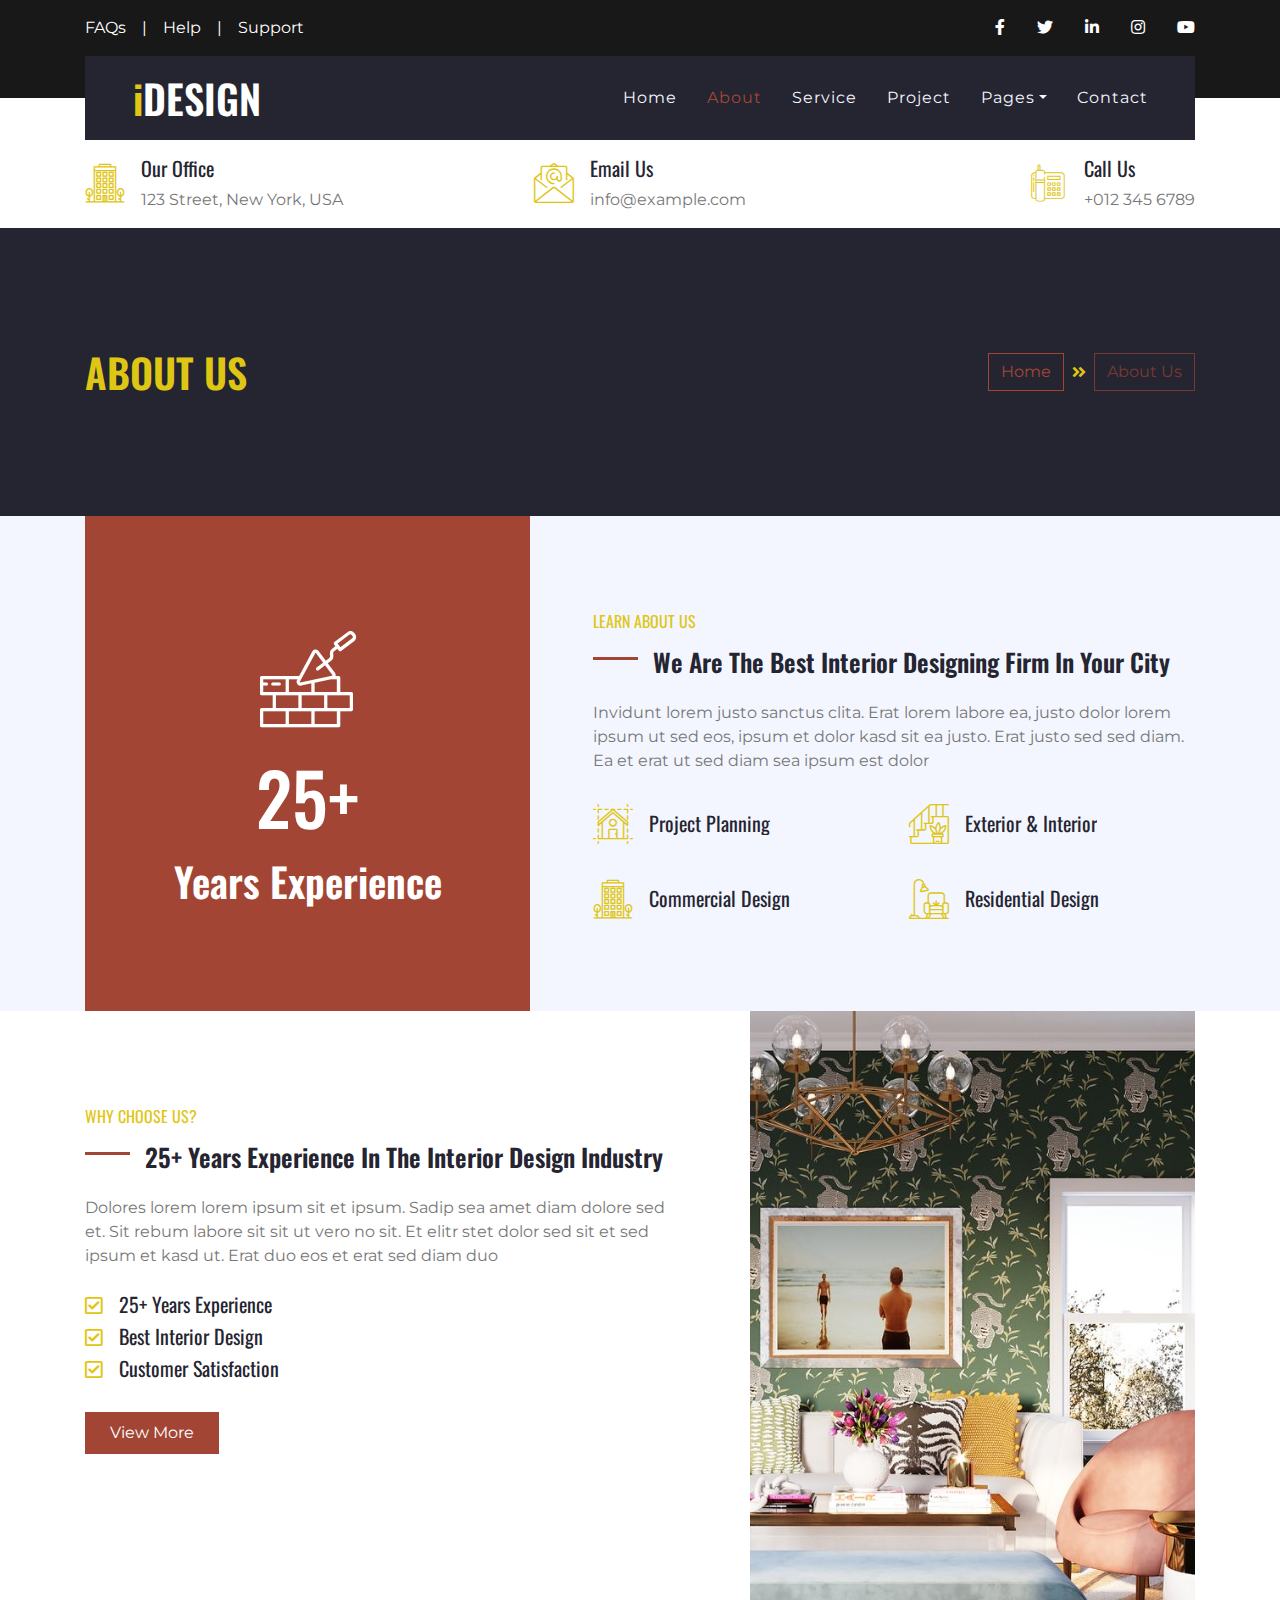
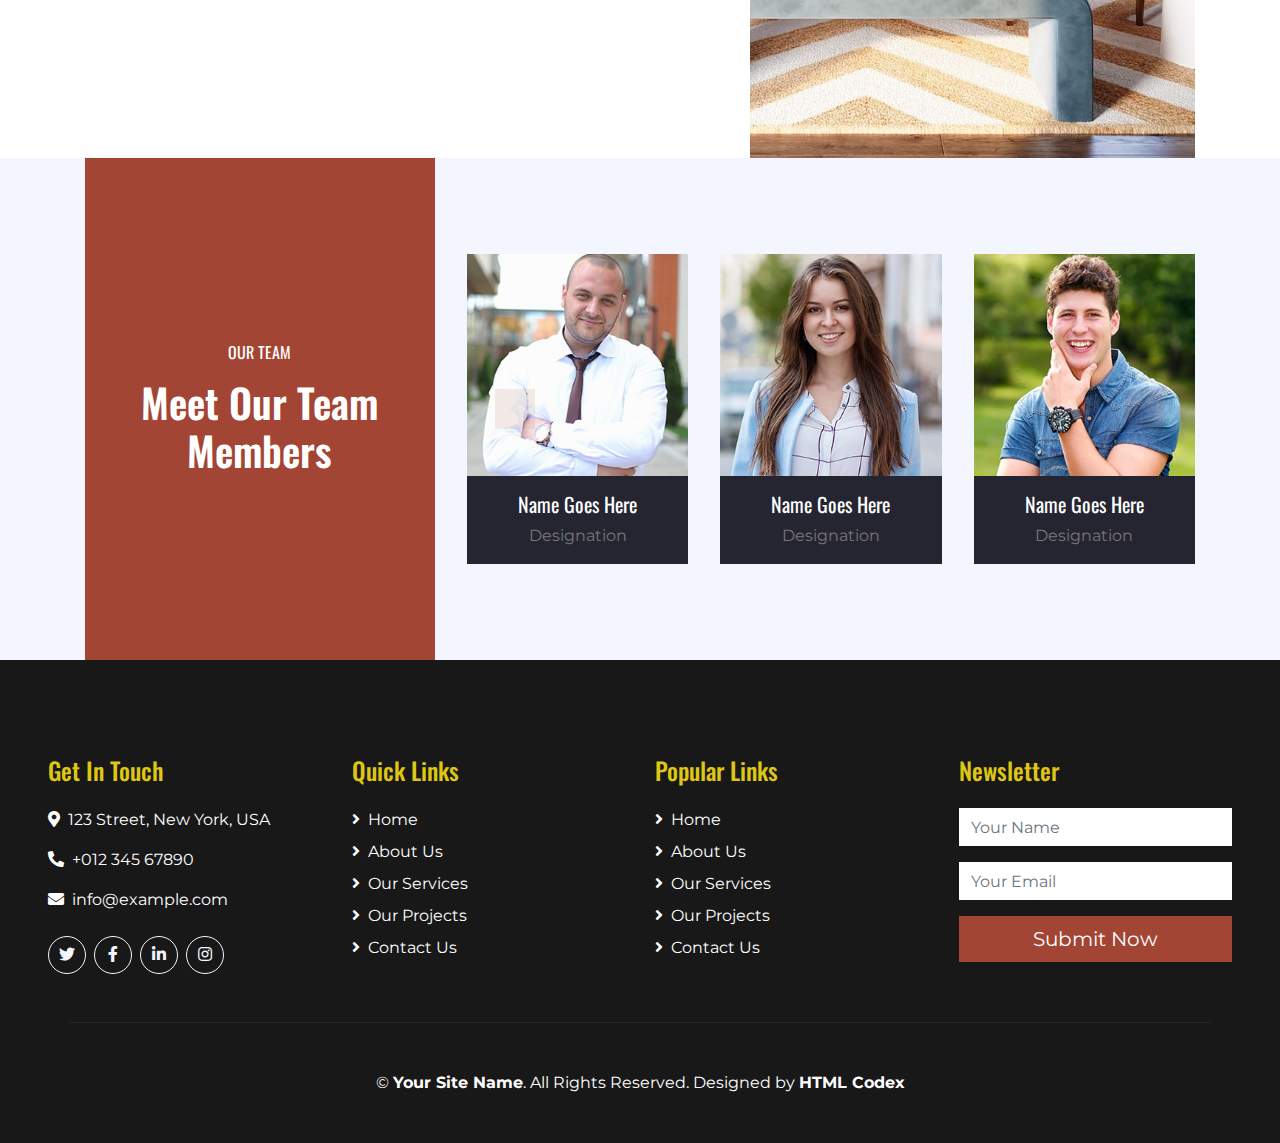
==== commit 752ddbff: "changes" ====
--- a/about.html
+++ b/about.html
@@ -1,374 +1,580 @@
 <!DOCTYPE html>
 <html lang="en">
-
-<head>
-    <meta charset="utf-8">
+  <head>
+    <meta charset="utf-8" />
     <title>iDESIGN - Interior Design HTML Template</title>
-    <meta content="width=device-width, initial-scale=1.0" name="viewport">
-    <meta content="Free HTML Templates" name="keywords">
-    <meta content="Free HTML Templates" name="description">
+    <meta content="width=device-width, initial-scale=1.0" name="viewport" />
+    <meta content="Free HTML Templates" name="keywords" />
+    <meta content="Free HTML Templates" name="description" />
 
     <!-- Favicon -->
-    <link href="img/favicon.ico" rel="icon">
+    <link href="img/favicon.ico" rel="icon" />
 
     <!-- Google Web Fonts -->
-    <link href="https://fonts.googleapis.com/css2?family=Montserrat&family=Oswald:wght@400;500;600&display=swap" rel="stylesheet"> 
+    <link
+      href="https://fonts.googleapis.com/css2?family=Montserrat&family=Oswald:wght@400;500;600&display=swap"
+      rel="stylesheet"
+    />
 
     <!-- Font Awesome -->
-    <link href="https://cdnjs.cloudflare.com/ajax/libs/font-awesome/5.10.0/css/all.min.css" rel="stylesheet">
+    <link
+      href="https://cdnjs.cloudflare.com/ajax/libs/font-awesome/5.10.0/css/all.min.css"
+      rel="stylesheet"
+    />
 
     <!-- Flaticon Font -->
-    <link href="lib/flaticon/font/flaticon.css" rel="stylesheet">
+    <link href="lib/flaticon/font/flaticon.css" rel="stylesheet" />
 
     <!-- Libraries Stylesheet -->
-    <link href="lib/owlcarousel/assets/owl.carousel.min.css" rel="stylesheet">
-    <link href="lib/lightbox/css/lightbox.min.css" rel="stylesheet">
+    <link href="lib/owlcarousel/assets/owl.carousel.min.css" rel="stylesheet" />
+    <link href="lib/lightbox/css/lightbox.min.css" rel="stylesheet" />
 
     <!-- Customized Bootstrap Stylesheet -->
-    <link href="css/style.css" rel="stylesheet">
-</head>
-
-<body>
+    <link href="css/style.css" rel="stylesheet" />
+    <link rel="stylesheet" href="./css/custom.css" />
+  </head>
+
+  <body>
     <!-- Topbar Start -->
     <div class="container-fluid bg-dark py-3">
-        <div class="container">
-            <div class="row">
-                <div class="col-md-6 text-center text-lg-left mb-2 mb-lg-0">
-                    <div class="d-inline-flex align-items-center">
-                        <a class="text-white pr-3" href="">FAQs</a>
-                        <span class="text-white">|</span>
-                        <a class="text-white px-3" href="">Help</a>
-                        <span class="text-white">|</span>
-                        <a class="text-white pl-3" href="">Support</a>
-                    </div>
-                </div>
-                <div class="col-md-6 text-center text-lg-right">
-                    <div class="d-inline-flex align-items-center">
-                        <a class="text-white px-3" href="">
-                            <i class="fab fa-facebook-f"></i>
-                        </a>
-                        <a class="text-white px-3" href="">
-                            <i class="fab fa-twitter"></i>
-                        </a>
-                        <a class="text-white px-3" href="">
-                            <i class="fab fa-linkedin-in"></i>
-                        </a>
-                        <a class="text-white px-3" href="">
-                            <i class="fab fa-instagram"></i>
-                        </a>
-                        <a class="text-white pl-3" href="">
-                            <i class="fab fa-youtube"></i>
-                        </a>
-                    </div>
-                </div>
-            </div>
-        </div>
+      <div class="container">
+        <div class="row">
+          <div class="col-md-6 text-center text-lg-left mb-2 mb-lg-0">
+            <div class="d-inline-flex align-items-center">
+              <a class="text-white pr-3" href="">FAQs</a>
+              <span class="text-white">|</span>
+              <a class="text-white px-3" href="">Help</a>
+              <span class="text-white">|</span>
+              <a class="text-white pl-3" href="">Support</a>
+            </div>
+          </div>
+          <div class="col-md-6 text-center text-lg-right">
+            <div class="d-inline-flex align-items-center">
+              <a class="text-white px-3" href="">
+                <i class="fab fa-facebook-f"></i>
+              </a>
+              <a class="text-white px-3" href="">
+                <i class="fab fa-twitter"></i>
+              </a>
+              <a class="text-white px-3" href="">
+                <i class="fab fa-linkedin-in"></i>
+              </a>
+              <a class="text-white px-3" href="">
+                <i class="fab fa-instagram"></i>
+              </a>
+              <a class="text-white pl-3" href="">
+                <i class="fab fa-youtube"></i>
+              </a>
+            </div>
+          </div>
+        </div>
+      </div>
     </div>
     <!-- Topbar End -->
-
 
     <!-- Navbar Start -->
     <div class="container-fluid position-relative nav-bar p-0">
-        <div class="container position-relative" style="z-index: 9;">
-            <nav class="navbar navbar-expand-lg bg-secondary navbar-dark py-3 py-lg-0 pl-3 pl-lg-5">
-                <a href="" class="navbar-brand">
-                    <h1 class="m-0 display-5 text-white"><span class="text-primary">i</span>DESIGN</h1>
-                </a>
-                <button type="button" class="navbar-toggler" data-toggle="collapse" data-target="#navbarCollapse">
-                    <span class="navbar-toggler-icon"></span>
-                </button>
-                <div class="collapse navbar-collapse justify-content-between px-3" id="navbarCollapse">
-                    <div class="navbar-nav ml-auto py-0">
-                        <a href="index.html" class="nav-item nav-link">Home</a>
-                        <a href="about.html" class="nav-item nav-link active">About</a>
-                        <a href="service.html" class="nav-item nav-link">Service</a>
-                        <a href="project.html" class="nav-item nav-link">Project</a>
-                        <div class="nav-item dropdown">
-                            <a href="#" class="nav-link dropdown-toggle" data-toggle="dropdown">Pages</a>
-                            <div class="dropdown-menu rounded-0 m-0">
-                                <a href="blog.html" class="dropdown-item">Blog Grid</a>
-                                <a href="single.html" class="dropdown-item">Blog Detail</a>
-                            </div>
-                        </div>
-                        <a href="contact.html" class="nav-item nav-link">Contact</a>
-                    </div>
-                </div>
-            </nav>
-        </div>
+      <div class="container position-relative" style="z-index: 9">
+        <nav
+          class="navbar navbar-expand-lg bg-secondary navbar-dark py-3 py-lg-0 pl-3 pl-lg-5"
+        >
+          <a href="" class="navbar-brand">
+            <h1 class="m-0 display-5 text-white">
+              <span class="text-primary">i</span>DESIGN
+            </h1>
+          </a>
+          <button
+            type="button"
+            class="navbar-toggler"
+            data-toggle="collapse"
+            data-target="#navbarCollapse"
+          >
+            <span class="navbar-toggler-icon"></span>
+          </button>
+          <div
+            class="collapse navbar-collapse justify-content-between px-3"
+            id="navbarCollapse"
+          >
+            <div class="navbar-nav ml-auto py-0">
+              <a href="index.html" class="nav-item nav-link">Home</a>
+              <a href="about.html" class="nav-item nav-link active">About</a>
+              <a href="service.html" class="nav-item nav-link">Service</a>
+              <a href="project.html" class="nav-item nav-link">Project</a>
+              <div class="nav-item dropdown">
+                <a
+                  href="#"
+                  class="nav-link dropdown-toggle"
+                  data-toggle="dropdown"
+                  >Pages</a
+                >
+                <div class="dropdown-menu rounded-0 m-0">
+                  <a href="blog.html" class="dropdown-item">Blog Grid</a>
+                  <a href="single.html" class="dropdown-item">Blog Detail</a>
+                </div>
+              </div>
+              <a href="contact.html" class="nav-item nav-link">Contact</a>
+            </div>
+          </div>
+        </nav>
+      </div>
     </div>
     <!-- Navbar End -->
-
 
     <!-- Under Nav Start -->
     <div class="container-fluid bg-white py-3">
-        <div class="container">
-            <div class="row">
-                <div class="col-lg-4 text-left mb-3 mb-lg-0">
-                    <div class="d-inline-flex text-left">
-                        <h1 class="flaticon-office font-weight-normal text-primary m-0 mr-3"></h1>
-                        <div class="d-flex flex-column">
-                            <h5>Our Office</h5>
-                            <p class="m-0">123 Street, New York, USA</p>
-                        </div>
-                    </div>
-                </div>
-                <div class="col-lg-4 text-left text-lg-center mb-3 mb-lg-0">
-                    <div class="d-inline-flex text-left">
-                        <h1 class="flaticon-email font-weight-normal text-primary m-0 mr-3"></h1>
-                        <div class="d-flex flex-column">
-                            <h5>Email Us</h5>
-                            <p class="m-0">info@example.com</p>
-                        </div>
-                    </div>
-                </div>
-                <div class="col-lg-4 text-left text-lg-right mb-3 mb-lg-0">
-                    <div class="d-inline-flex text-left">
-                        <h1 class="flaticon-telephone font-weight-normal text-primary m-0 mr-3"></h1>
-                        <div class="d-flex flex-column">
-                            <h5>Call Us</h5>
-                            <p class="m-0">+012 345 6789</p>
-                        </div>
-                    </div>
-                </div>
-            </div>
-        </div>
+      <div class="container">
+        <div class="row">
+          <div class="col-lg-4 text-left mb-3 mb-lg-0">
+            <div class="d-inline-flex text-left">
+              <h1
+                class="flaticon-office font-weight-normal text-primary m-0 mr-3"
+              ></h1>
+              <div class="d-flex flex-column">
+                <h5>Our Office</h5>
+                <p class="m-0">123 Street, New York, USA</p>
+              </div>
+            </div>
+          </div>
+          <div class="col-lg-4 text-left text-lg-center mb-3 mb-lg-0">
+            <div class="d-inline-flex text-left">
+              <h1
+                class="flaticon-email font-weight-normal text-primary m-0 mr-3"
+              ></h1>
+              <div class="d-flex flex-column">
+                <h5>Email Us</h5>
+                <p class="m-0">info@example.com</p>
+              </div>
+            </div>
+          </div>
+          <div class="col-lg-4 text-left text-lg-right mb-3 mb-lg-0">
+            <div class="d-inline-flex text-left">
+              <h1
+                class="flaticon-telephone font-weight-normal text-primary m-0 mr-3"
+              ></h1>
+              <div class="d-flex flex-column">
+                <h5>Call Us</h5>
+                <p class="m-0">+012 345 6789</p>
+              </div>
+            </div>
+          </div>
+        </div>
+      </div>
     </div>
     <!-- Under Nav End -->
-
 
     <!-- Page Header Start -->
     <div class="container-fluid bg-secondary py-5">
-        <div class="container py-5">
-            <div class="row align-items-center py-4">
-                <div class="col-md-6 text-center text-md-left">
-                    <h1 class="mb-4 mb-md-0 text-primary text-uppercase">About Us</h1>
-                </div>
-                <div class="col-md-6 text-center text-md-right">
-                    <div class="d-inline-flex align-items-center">
-                        <a class="btn btn-outline-primary" href="">Home</a>
-                        <i class="fas fa-angle-double-right text-primary mx-2"></i>
-                        <a class="btn btn-outline-primary disabled" href="">About Us</a>
-                    </div>
-                </div>
-            </div>
-        </div>
+      <div class="container py-5">
+        <div class="row align-items-center py-4">
+          <div class="col-md-6 text-center text-md-left">
+            <h1 class="mb-4 mb-md-0 text-primary text-uppercase">About Us</h1>
+          </div>
+          <div class="col-md-6 text-center text-md-right">
+            <div class="d-inline-flex align-items-center">
+              <a class="btn btn-outline-primary" href="">Home</a>
+              <i class="fas fa-angle-double-right text-primary mx-2"></i>
+              <a class="btn btn-outline-primary disabled" href="">About Us</a>
+            </div>
+          </div>
+        </div>
+      </div>
     </div>
     <!-- Page Header Start -->
-
 
     <!-- About Start -->
     <div class="container-fluid bg-light">
-        <div class="container">
-            <div class="row">
-                <div class="col-lg-5">
-                    <div class="d-flex flex-column align-items-center justify-content-center bg-primary h-100 py-5 px-3">
-                        <i class="flaticon-brickwall display-1 font-weight-normal text-secondary mb-3"></i>
-                        <h4 class="display-3 mb-3">25+</h4>
-                        <h1 class="m-0">Years Experience</h1>
-                    </div>
-                </div>
-                <div class="col-lg-7 m-0 my-lg-5 pt-5 pb-5 pb-lg-2 pl-lg-5">
-                    <h6 class="text-primary font-weight-normal text-uppercase mb-3">Learn About Us</h6>
-                    <h1 class="mb-4 section-title">We Are The Best Interior Designing Firm In Your City</h1>
-                    <p>Invidunt lorem justo sanctus clita. Erat lorem labore ea, justo dolor lorem ipsum ut sed eos, ipsum et dolor kasd sit ea justo. Erat justo sed sed diam. Ea et erat ut sed diam sea ipsum est dolor</p>
-                    <div class="row py-2">
-                        <div class="col-sm-6">
-                            <div class="d-flex align-items-center mb-4">
-                                <h1 class="flaticon-house font-weight-normal text-primary m-0 mr-3"></h1>
-                                <h5 class="text-truncate m-0">Project Planning</h5>
-                            </div>
-                        </div>
-                        <div class="col-sm-6">
-                            <div class="d-flex align-items-center mb-4">
-                                <h1 class="flaticon-stairs font-weight-normal text-primary m-0 mr-3"></h1>
-                                <h5 class="text-truncate m-0">Exterior & Interior</h5>
-                            </div>
-                        </div>
-                        <div class="col-sm-6">
-                            <div class="d-flex align-items-center mb-4">
-                                <h1 class="flaticon-office font-weight-normal text-primary m-0 mr-3"></h1>
-                                <h5 class="text-truncate m-0">Commercial Design</h5>
-                            </div>
-                        </div>
-                        <div class="col-sm-6">
-                            <div class="d-flex align-items-center mb-4">
-                                <h1 class="flaticon-living-room font-weight-normal text-primary m-0 mr-3"></h1>
-                                <h5 class="text-truncate m-0">Residential Design</h5>
-                            </div>
-                        </div>
-                    </div>
-                </div>
-            </div>
-        </div>
+      <div class="container">
+        <div class="row">
+          <div class="col-lg-5">
+            <div
+              class="d-flex flex-column about-us align-items-center justify-content-center bg-primary h-100 py-5 px-3"
+            >
+              <i
+                class="flaticon-brickwall display-1 font-weight-normal text-secondary mb-3"
+              ></i>
+              <h4 class="display-3 mb-3">25+</h4>
+              <h1 class="m-0">Years Experience</h1>
+            </div>
+          </div>
+          <div class="col-lg-7 m-0 my-lg-5 pt-5 pb-5 pb-lg-2 pl-lg-5">
+            <h6 class="text-primary font-weight-normal text-uppercase mb-3">
+              Learn About Us
+            </h6>
+            <h1 class="mb-4 section-title">
+              We Are The Best Interior Designing Firm In Your City
+            </h1>
+            <p>
+              Invidunt lorem justo sanctus clita. Erat lorem labore ea, justo
+              dolor lorem ipsum ut sed eos, ipsum et dolor kasd sit ea justo.
+              Erat justo sed sed diam. Ea et erat ut sed diam sea ipsum est
+              dolor
+            </p>
+            <div class="row py-2">
+              <div class="col-sm-6">
+                <div class="d-flex align-items-center mb-4">
+                  <h1
+                    class="flaticon-house font-weight-normal text-primary m-0 mr-3"
+                  ></h1>
+                  <h5 class="text-truncate m-0">Project Planning</h5>
+                </div>
+              </div>
+              <div class="col-sm-6">
+                <div class="d-flex align-items-center mb-4">
+                  <h1
+                    class="flaticon-stairs font-weight-normal text-primary m-0 mr-3"
+                  ></h1>
+                  <h5 class="text-truncate m-0">Exterior & Interior</h5>
+                </div>
+              </div>
+              <div class="col-sm-6">
+                <div class="d-flex align-items-center mb-4">
+                  <h1
+                    class="flaticon-office font-weight-normal text-primary m-0 mr-3"
+                  ></h1>
+                  <h5 class="text-truncate m-0">Commercial Design</h5>
+                </div>
+              </div>
+              <div class="col-sm-6">
+                <div class="d-flex align-items-center mb-4">
+                  <h1
+                    class="flaticon-living-room font-weight-normal text-primary m-0 mr-3"
+                  ></h1>
+                  <h5 class="text-truncate m-0">Residential Design</h5>
+                </div>
+              </div>
+            </div>
+          </div>
+        </div>
+      </div>
     </div>
     <!-- About End -->
-
 
     <!-- Features Start -->
     <div class="container-fluid bg-white">
-        <div class="container">
-            <div class="row">
-                <div class="col-lg-7 mt-5 py-5 pr-lg-5">
-                    <h6 class="text-primary font-weight-normal text-uppercase mb-3">Why Choose Us?</h6>
-                    <h1 class="mb-4 section-title">25+ Years Experience In The Interior Design Industry</h1>
-                    <p class="mb-4">Dolores lorem lorem ipsum sit et ipsum. Sadip sea amet diam dolore sed et. Sit rebum labore sit sit ut vero no sit. Et elitr stet dolor sed sit et sed ipsum et kasd ut. Erat duo eos et erat sed diam duo</p>
-                    <ul class="list-inline">
-                        <li><h5><i class="far fa-check-square text-primary mr-3"></i>25+ Years Experience</h5></li>
-                        <li><h5><i class="far fa-check-square text-primary mr-3"></i>Best Interior Design</h5></li>
-                        <li><h5><i class="far fa-check-square text-primary mr-3"></i>Customer Satisfaction</h5></li>
-                    </ul>
-                    <a href="" class="btn btn-primary mt-3 py-2 px-4">View More</a>
-                </div>
-                <div class="col-lg-5">
-                    <div class="d-flex flex-column align-items-center justify-content-center h-100 overflow-hidden">
-                        <img class="h-100" src="img/feature.jpg" alt="">
-                    </div>
-                </div>
-            </div>
-        </div>
+      <div class="container">
+        <div class="row">
+          <div class="col-lg-7 mt-5 py-5 pr-lg-5">
+            <h6 class="text-primary font-weight-normal text-uppercase mb-3">
+              Why Choose Us?
+            </h6>
+            <h1 class="mb-4 section-title">
+              25+ Years Experience In The Interior Design Industry
+            </h1>
+            <p class="mb-4">
+              Dolores lorem lorem ipsum sit et ipsum. Sadip sea amet diam dolore
+              sed et. Sit rebum labore sit sit ut vero no sit. Et elitr stet
+              dolor sed sit et sed ipsum et kasd ut. Erat duo eos et erat sed
+              diam duo
+            </p>
+            <ul class="list-inline">
+              <li>
+                <h5>
+                  <i class="far fa-check-square text-primary mr-3"></i>25+ Years
+                  Experience
+                </h5>
+              </li>
+              <li>
+                <h5>
+                  <i class="far fa-check-square text-primary mr-3"></i>Best
+                  Interior Design
+                </h5>
+              </li>
+              <li>
+                <h5>
+                  <i class="far fa-check-square text-primary mr-3"></i>Customer
+                  Satisfaction
+                </h5>
+              </li>
+            </ul>
+            <a href="" class="btn btn-primary mt-3 py-2 px-4">View More</a>
+          </div>
+          <div class="col-lg-5">
+            <div
+              class="d-flex flex-column align-items-center justify-content-center h-100 overflow-hidden"
+            >
+              <img class="h-100" src="img/feature.jpg" alt="" />
+            </div>
+          </div>
+        </div>
+      </div>
     </div>
     <!-- Features End -->
-
 
     <!-- Team Start -->
     <div class="container-fluid bg-light">
-        <div class="container">
-            <div class="row">
-                <div class="col-md-4 col-sm-6">
-                    <div class="py-5 px-4 h-100 bg-primary d-flex flex-column align-items-center justify-content-center">
-                        <h6 class="text-white font-weight-normal text-uppercase mb-3">Our Team</h6>
-                        <h1 class="mb-0 text-center">Meet Our Team Members</h1>
-                    </div>
-                </div>
-                <div class="col-md-8 col-sm-6 p-0 py-sm-5">
-                    <div class="owl-carousel team-carousel position-relative p-0 py-sm-5">
-                        <div class="team d-flex flex-column text-center mx-3">
-                            <div class="position-relative">
-                                <img class="img-fluid w-100" src="img/team-1.jpg" alt="">
-                                <div class="team-social d-flex align-items-center justify-content-center w-100 h-100 position-absolute">
-                                    <a class="btn btn-outline-primary text-center mr-2 px-0" style="width: 38px; height: 38px;" href="#"><i class="fab fa-twitter"></i></a>
-                                    <a class="btn btn-outline-primary text-center mr-2 px-0" style="width: 38px; height: 38px;" href="#"><i class="fab fa-facebook-f"></i></a>
-                                    <a class="btn btn-outline-primary text-center px-0" style="width: 38px; height: 38px;" href="#"><i class="fab fa-linkedin-in"></i></a>
-                                </div>
-                            </div>
-                            <div class="d-flex flex-column bg-secondary text-center py-3">
-                                <h5 class="text-white">Name Goes Here</h5>
-                                <p class="m-0">Designation</p>
-                            </div>
-                        </div>
-                        <div class="team d-flex flex-column text-center mx-3">
-                            <div class="position-relative">
-                                <img class="img-fluid w-100" src="img/team-2.jpg" alt="">
-                                <div class="team-social d-flex align-items-center justify-content-center w-100 h-100 position-absolute">
-                                    <a class="btn btn-outline-primary text-center mr-2 px-0" style="width: 38px; height: 38px;" href="#"><i class="fab fa-twitter"></i></a>
-                                    <a class="btn btn-outline-primary text-center mr-2 px-0" style="width: 38px; height: 38px;" href="#"><i class="fab fa-facebook-f"></i></a>
-                                    <a class="btn btn-outline-primary text-center px-0" style="width: 38px; height: 38px;" href="#"><i class="fab fa-linkedin-in"></i></a>
-                                </div>
-                            </div>
-                            <div class="d-flex flex-column bg-secondary text-center py-3">
-                                <h5 class="text-white">Name Goes Here</h5>
-                                <p class="m-0">Designation</p>
-                            </div>
-                        </div>
-                        <div class="team d-flex flex-column text-center mx-3">
-                            <div class="position-relative">
-                                <img class="img-fluid w-100" src="img/team-3.jpg" alt="">
-                                <div class="team-social d-flex align-items-center justify-content-center w-100 h-100 position-absolute">
-                                    <a class="btn btn-outline-primary text-center mr-2 px-0" style="width: 38px; height: 38px;" href="#"><i class="fab fa-twitter"></i></a>
-                                    <a class="btn btn-outline-primary text-center mr-2 px-0" style="width: 38px; height: 38px;" href="#"><i class="fab fa-facebook-f"></i></a>
-                                    <a class="btn btn-outline-primary text-center px-0" style="width: 38px; height: 38px;" href="#"><i class="fab fa-linkedin-in"></i></a>
-                                </div>
-                            </div>
-                            <div class="d-flex flex-column bg-secondary text-center py-3">
-                                <h5 class="text-white">Name Goes Here</h5>
-                                <p class="m-0">Designation</p>
-                            </div>
-                        </div>
-                        <div class="team d-flex flex-column text-center mx-3">
-                            <div class="position-relative">
-                                <img class="img-fluid w-100" src="img/team-4.jpg" alt="">
-                                <div class="team-social d-flex align-items-center justify-content-center w-100 h-100 position-absolute">
-                                    <a class="btn btn-outline-primary text-center mr-2 px-0" style="width: 38px; height: 38px;" href="#"><i class="fab fa-twitter"></i></a>
-                                    <a class="btn btn-outline-primary text-center mr-2 px-0" style="width: 38px; height: 38px;" href="#"><i class="fab fa-facebook-f"></i></a>
-                                    <a class="btn btn-outline-primary text-center px-0" style="width: 38px; height: 38px;" href="#"><i class="fab fa-linkedin-in"></i></a>
-                                </div>
-                            </div>
-                            <div class="d-flex flex-column bg-secondary text-center py-3">
-                                <h5 class="text-white">Name Goes Here</h5>
-                                <p class="m-0">Designation</p>
-                            </div>
-                        </div>
-                    </div>
-                </div>
-            </div>
-        </div>
+      <div class="container">
+        <div class="row">
+          <div class="col-md-4 col-sm-6">
+            <div
+              class="py-5 px-4 h-100 bg-primary d-flex flex-column align-items-center justify-content-center"
+            >
+              <h6 class="text-white font-weight-normal text-uppercase mb-3">
+                Our Team
+              </h6>
+              <h1 class="mb-0 team-member text-center">
+                Meet Our Team Members
+              </h1>
+            </div>
+          </div>
+          <div class="col-md-8 col-sm-6 p-0 py-sm-5">
+            <div
+              class="owl-carousel team-carousel position-relative p-0 py-sm-5"
+            >
+              <div class="team d-flex flex-column text-center mx-3">
+                <div class="position-relative">
+                  <img class="img-fluid w-100" src="img/team-1.jpg" alt="" />
+                  <div
+                    class="team-social d-flex align-items-center justify-content-center w-100 h-100 position-absolute"
+                  >
+                    <a
+                      class="btn btn-outline-primary text-center mr-2 px-0"
+                      style="width: 38px; height: 38px"
+                      href="#"
+                      ><i class="fab fa-twitter"></i
+                    ></a>
+                    <a
+                      class="btn btn-outline-primary text-center mr-2 px-0"
+                      style="width: 38px; height: 38px"
+                      href="#"
+                      ><i class="fab fa-facebook-f"></i
+                    ></a>
+                    <a
+                      class="btn btn-outline-primary text-center px-0"
+                      style="width: 38px; height: 38px"
+                      href="#"
+                      ><i class="fab fa-linkedin-in"></i
+                    ></a>
+                  </div>
+                </div>
+                <div class="d-flex flex-column bg-secondary text-center py-3">
+                  <h5 class="text-white">Name Goes Here</h5>
+                  <p class="m-0">Designation</p>
+                </div>
+              </div>
+              <div class="team d-flex flex-column text-center mx-3">
+                <div class="position-relative">
+                  <img class="img-fluid w-100" src="img/team-2.jpg" alt="" />
+                  <div
+                    class="team-social d-flex align-items-center justify-content-center w-100 h-100 position-absolute"
+                  >
+                    <a
+                      class="btn btn-outline-primary text-center mr-2 px-0"
+                      style="width: 38px; height: 38px"
+                      href="#"
+                      ><i class="fab fa-twitter"></i
+                    ></a>
+                    <a
+                      class="btn btn-outline-primary text-center mr-2 px-0"
+                      style="width: 38px; height: 38px"
+                      href="#"
+                      ><i class="fab fa-facebook-f"></i
+                    ></a>
+                    <a
+                      class="btn btn-outline-primary text-center px-0"
+                      style="width: 38px; height: 38px"
+                      href="#"
+                      ><i class="fab fa-linkedin-in"></i
+                    ></a>
+                  </div>
+                </div>
+                <div class="d-flex flex-column bg-secondary text-center py-3">
+                  <h5 class="text-white">Name Goes Here</h5>
+                  <p class="m-0">Designation</p>
+                </div>
+              </div>
+              <div class="team d-flex flex-column text-center mx-3">
+                <div class="position-relative">
+                  <img class="img-fluid w-100" src="img/team-3.jpg" alt="" />
+                  <div
+                    class="team-social d-flex align-items-center justify-content-center w-100 h-100 position-absolute"
+                  >
+                    <a
+                      class="btn btn-outline-primary text-center mr-2 px-0"
+                      style="width: 38px; height: 38px"
+                      href="#"
+                      ><i class="fab fa-twitter"></i
+                    ></a>
+                    <a
+                      class="btn btn-outline-primary text-center mr-2 px-0"
+                      style="width: 38px; height: 38px"
+                      href="#"
+                      ><i class="fab fa-facebook-f"></i
+                    ></a>
+                    <a
+                      class="btn btn-outline-primary text-center px-0"
+                      style="width: 38px; height: 38px"
+                      href="#"
+                      ><i class="fab fa-linkedin-in"></i
+                    ></a>
+                  </div>
+                </div>
+                <div class="d-flex flex-column bg-secondary text-center py-3">
+                  <h5 class="text-white">Name Goes Here</h5>
+                  <p class="m-0">Designation</p>
+                </div>
+              </div>
+              <div class="team d-flex flex-column text-center mx-3">
+                <div class="position-relative">
+                  <img class="img-fluid w-100" src="img/team-4.jpg" alt="" />
+                  <div
+                    class="team-social d-flex align-items-center justify-content-center w-100 h-100 position-absolute"
+                  >
+                    <a
+                      class="btn btn-outline-primary text-center mr-2 px-0"
+                      style="width: 38px; height: 38px"
+                      href="#"
+                      ><i class="fab fa-twitter"></i
+                    ></a>
+                    <a
+                      class="btn btn-outline-primary text-center mr-2 px-0"
+                      style="width: 38px; height: 38px"
+                      href="#"
+                      ><i class="fab fa-facebook-f"></i
+                    ></a>
+                    <a
+                      class="btn btn-outline-primary text-center px-0"
+                      style="width: 38px; height: 38px"
+                      href="#"
+                      ><i class="fab fa-linkedin-in"></i
+                    ></a>
+                  </div>
+                </div>
+                <div class="d-flex flex-column bg-secondary text-center py-3">
+                  <h5 class="text-white">Name Goes Here</h5>
+                  <p class="m-0">Designation</p>
+                </div>
+              </div>
+            </div>
+          </div>
+        </div>
+      </div>
     </div>
     <!-- Team End -->
-
 
     <!-- Footer Start -->
     <div class="container-fluid bg-dark text-white py-5 px-sm-3 px-md-5">
-        <div class="row pt-5">
-            <div class="col-lg-3 col-md-6 mb-5">
-                <h4 class="text-primary mb-4">Get In Touch</h4>
-                <p><i class="fa fa-map-marker-alt mr-2"></i>123 Street, New York, USA</p>
-                <p><i class="fa fa-phone-alt mr-2"></i>+012 345 67890</p>
-                <p><i class="fa fa-envelope mr-2"></i>info@example.com</p>
-                <div class="d-flex justify-content-start mt-4">
-                    <a class="btn btn-outline-light rounded-circle text-center mr-2 px-0" style="width: 38px; height: 38px;" href="#"><i class="fab fa-twitter"></i></a>
-                    <a class="btn btn-outline-light rounded-circle text-center mr-2 px-0" style="width: 38px; height: 38px;" href="#"><i class="fab fa-facebook-f"></i></a>
-                    <a class="btn btn-outline-light rounded-circle text-center mr-2 px-0" style="width: 38px; height: 38px;" href="#"><i class="fab fa-linkedin-in"></i></a>
-                    <a class="btn btn-outline-light rounded-circle text-center mr-2 px-0" style="width: 38px; height: 38px;" href="#"><i class="fab fa-instagram"></i></a>
-                </div>
-            </div>
-            <div class="col-lg-3 col-md-6 mb-5">
-                <h4 class="text-primary mb-4">Quick Links</h4>
-                <div class="d-flex flex-column justify-content-start">
-                    <a class="text-white mb-2" href="#"><i class="fa fa-angle-right mr-2"></i>Home</a>
-                    <a class="text-white mb-2" href="#"><i class="fa fa-angle-right mr-2"></i>About Us</a>
-                    <a class="text-white mb-2" href="#"><i class="fa fa-angle-right mr-2"></i>Our Services</a>
-                    <a class="text-white mb-2" href="#"><i class="fa fa-angle-right mr-2"></i>Our Projects</a>
-                    <a class="text-white" href="#"><i class="fa fa-angle-right mr-2"></i>Contact Us</a>
-                </div>
-            </div>
-            <div class="col-lg-3 col-md-6 mb-5">
-                <h4 class="text-primary mb-4">Popular Links</h4>
-                <div class="d-flex flex-column justify-content-start">
-                    <a class="text-white mb-2" href="#"><i class="fa fa-angle-right mr-2"></i>Home</a>
-                    <a class="text-white mb-2" href="#"><i class="fa fa-angle-right mr-2"></i>About Us</a>
-                    <a class="text-white mb-2" href="#"><i class="fa fa-angle-right mr-2"></i>Our Services</a>
-                    <a class="text-white mb-2" href="#"><i class="fa fa-angle-right mr-2"></i>Our Projects</a>
-                    <a class="text-white" href="#"><i class="fa fa-angle-right mr-2"></i>Contact Us</a>
-                </div>
-            </div>
-            <div class="col-lg-3 col-md-6 mb-5">
-                <h4 class="text-primary mb-4">Newsletter</h4>
-                <form action="">
-                    <div class="form-group">
-                        <input type="text" class="form-control border-0" placeholder="Your Name" required="required" />
-                    </div>
-                    <div class="form-group">
-                        <input type="email" class="form-control border-0" placeholder="Your Email" required="required" />
-                    </div>
-                    <div>
-                        <button class="btn btn-lg btn-primary btn-block border-0" type="submit">Submit Now</button>
-                    </div>
-                </form>
-            </div>
-        </div>
-        <div class="container border-top border-secondary pt-5">
-            <p class="m-0 text-center text-white">
-                &copy; <a class="text-white font-weight-bold" href="#">Your Site Name</a>. All Rights Reserved. Designed by
-                <a class="text-white font-weight-bold" href="https://htmlcodex.com">HTML Codex</a>
-            </p>
-        </div>
+      <div class="row pt-5">
+        <div class="col-lg-3 col-md-6 mb-5">
+          <h4 class="text-primary mb-4">Get In Touch</h4>
+          <p>
+            <i class="fa fa-map-marker-alt mr-2"></i>123 Street, New York, USA
+          </p>
+          <p><i class="fa fa-phone-alt mr-2"></i>+012 345 67890</p>
+          <p><i class="fa fa-envelope mr-2"></i>info@example.com</p>
+          <div class="d-flex justify-content-start mt-4">
+            <a
+              class="btn btn-outline-light rounded-circle text-center mr-2 px-0"
+              style="width: 38px; height: 38px"
+              href="#"
+              ><i class="fab fa-twitter"></i
+            ></a>
+            <a
+              class="btn btn-outline-light rounded-circle text-center mr-2 px-0"
+              style="width: 38px; height: 38px"
+              href="#"
+              ><i class="fab fa-facebook-f"></i
+            ></a>
+            <a
+              class="btn btn-outline-light rounded-circle text-center mr-2 px-0"
+              style="width: 38px; height: 38px"
+              href="#"
+              ><i class="fab fa-linkedin-in"></i
+            ></a>
+            <a
+              class="btn btn-outline-light rounded-circle text-center mr-2 px-0"
+              style="width: 38px; height: 38px"
+              href="#"
+              ><i class="fab fa-instagram"></i
+            ></a>
+          </div>
+        </div>
+        <div class="col-lg-3 col-md-6 mb-5">
+          <h4 class="text-primary mb-4">Quick Links</h4>
+          <div class="d-flex flex-column justify-content-start">
+            <a class="text-white mb-2" href="#"
+              ><i class="fa fa-angle-right mr-2"></i>Home</a
+            >
+            <a class="text-white mb-2" href="#"
+              ><i class="fa fa-angle-right mr-2"></i>About Us</a
+            >
+            <a class="text-white mb-2" href="#"
+              ><i class="fa fa-angle-right mr-2"></i>Our Services</a
+            >
+            <a class="text-white mb-2" href="#"
+              ><i class="fa fa-angle-right mr-2"></i>Our Projects</a
+            >
+            <a class="text-white" href="#"
+              ><i class="fa fa-angle-right mr-2"></i>Contact Us</a
+            >
+          </div>
+        </div>
+        <div class="col-lg-3 col-md-6 mb-5">
+          <h4 class="text-primary mb-4">Popular Links</h4>
+          <div class="d-flex flex-column justify-content-start">
+            <a class="text-white mb-2" href="#"
+              ><i class="fa fa-angle-right mr-2"></i>Home</a
+            >
+            <a class="text-white mb-2" href="#"
+              ><i class="fa fa-angle-right mr-2"></i>About Us</a
+            >
+            <a class="text-white mb-2" href="#"
+              ><i class="fa fa-angle-right mr-2"></i>Our Services</a
+            >
+            <a class="text-white mb-2" href="#"
+              ><i class="fa fa-angle-right mr-2"></i>Our Projects</a
+            >
+            <a class="text-white" href="#"
+              ><i class="fa fa-angle-right mr-2"></i>Contact Us</a
+            >
+          </div>
+        </div>
+        <div class="col-lg-3 col-md-6 mb-5">
+          <h4 class="text-primary mb-4">Newsletter</h4>
+          <form action="">
+            <div class="form-group">
+              <input
+                type="text"
+                class="form-control border-0"
+                placeholder="Your Name"
+                required="required"
+              />
+            </div>
+            <div class="form-group">
+              <input
+                type="email"
+                class="form-control border-0"
+                placeholder="Your Email"
+                required="required"
+              />
+            </div>
+            <div>
+              <button
+                class="btn btn-lg btn-primary btn-block border-0"
+                type="submit"
+              >
+                Submit Now
+              </button>
+            </div>
+          </form>
+        </div>
+      </div>
+      <div class="container border-top border-secondary pt-5">
+        <p class="m-0 text-center text-white">
+          &copy;
+          <a class="text-white font-weight-bold" href="#">Your Site Name</a>.
+          All Rights Reserved. Designed by
+          <a class="text-white font-weight-bold" href="https://htmlcodex.com"
+            >HTML Codex</a
+          >
+        </p>
+      </div>
     </div>
     <!-- Footer End -->
 
-
     <!-- Back to Top -->
-    <a href="#" class="btn btn-lg btn-primary back-to-top"><i class="fa fa-angle-double-up"></i></a>
-
+    <a href="#" class="btn btn-lg btn-primary back-to-top"
+      ><i class="fa fa-angle-double-up"></i
+    ></a>
 
     <!-- JavaScript Libraries -->
     <script src="https://code.jquery.com/jquery-3.4.1.min.js"></script>
@@ -384,6 +590,5 @@
 
     <!-- Template Javascript -->
     <script src="js/main.js"></script>
-</body>
-
-</html>+  </body>
+</html>
--- a/css/style.css
+++ b/css/style.css
@@ -19,13 +19,13 @@
   --white: #fff;
   --gray: #6c757d;
   --gray-dark: #343a40;
-  --primary: #DFB163;
+  --primary: #a34535;
   --secondary: #252531;
   --success: #28a745;
   --info: #17a2b8;
   --warning: #ffc107;
   --danger: #dc3545;
-  --light: #F3F6FF;
+  --light: #f3f6ff;
   --dark: #181818;
   --breakpoint-xs: 0;
   --breakpoint-sm: 576px;
@@ -33,7 +33,8 @@
   --breakpoint-lg: 992px;
   --breakpoint-xl: 1200px;
   --font-family-sans-serif: "Montserrat", sans-serif;
-  --font-family-monospace: SFMono-Regular, Menlo, Monaco, Consolas, "Liberation Mono", "Courier New", monospace;
+  --font-family-monospace: SFMono-Regular, Menlo, Monaco, Consolas,
+    "Liberation Mono", "Courier New", monospace;
 }
 
 *,
@@ -49,7 +50,16 @@
   -webkit-tap-highlight-color: rgba(0, 0, 0, 0);
 }
 
-article, aside, figcaption, figure, footer, header, hgroup, main, nav, section {
+article,
+aside,
+figcaption,
+figure,
+footer,
+header,
+hgroup,
+main,
+nav,
+section {
   display: block;
 }
 
@@ -74,7 +84,12 @@
   overflow: visible;
 }
 
-h1, h2, h3, h4, h5, h6 {
+h1,
+h2,
+h3,
+h4,
+h5,
+h6 {
   margin-top: 0;
   margin-bottom: 0.5rem;
 }
@@ -118,7 +133,7 @@
 }
 
 dd {
-  margin-bottom: .5rem;
+  margin-bottom: 0.5rem;
   margin-left: 0;
 }
 
@@ -144,15 +159,15 @@
 }
 
 sub {
-  bottom: -.25em;
+  bottom: -0.25em;
 }
 
 sup {
-  top: -.5em;
+  top: -0.5em;
 }
 
 a {
-  color: #DFB163;
+  color: #a34535;
   text-decoration: none;
   background-color: transparent;
 }
@@ -176,7 +191,8 @@
 code,
 kbd,
 samp {
-  font-family: SFMono-Regular, Menlo, Monaco, Consolas, "Liberation Mono", "Courier New", monospace;
+  font-family: SFMono-Regular, Menlo, Monaco, Consolas, "Liberation Mono",
+    "Courier New", monospace;
   font-size: 1em;
 }
 
@@ -306,7 +322,7 @@
   width: 100%;
   max-width: 100%;
   padding: 0;
-  margin-bottom: .5rem;
+  margin-bottom: 0.5rem;
   font-size: 1.5rem;
   line-height: inherit;
   color: inherit;
@@ -315,7 +331,7 @@
 
 @media (max-width: 1200px) {
   legend {
-    font-size: calc(1.275rem + 0.3vw) ;
+    font-size: calc(1.275rem + 0.3vw);
   }
 }
 
@@ -359,8 +375,18 @@
   display: none !important;
 }
 
-h1, h2, h3, h4, h5, h6,
-.h1, .h2, .h3, .h4, .h5, .h6 {
+h1,
+h2,
+h3,
+h4,
+h5,
+h6,
+.h1,
+.h2,
+.h3,
+.h4,
+.h5,
+.h6 {
   margin-bottom: 0.5rem;
   font-family: "Oswald", sans-serif;
   font-weight: 500;
@@ -368,51 +394,61 @@
   color: #252531;
 }
 
-h1, .h1 {
+h1,
+.h1 {
   font-size: 2.5rem;
 }
 
 @media (max-width: 1200px) {
-  h1, .h1 {
-    font-size: calc(1.375rem + 1.5vw) ;
-  }
-}
-
-h2, .h2 {
+  h1,
+  .h1 {
+    font-size: calc(1.375rem + 1.5vw);
+  }
+}
+
+h2,
+.h2 {
   font-size: 2rem;
 }
 
 @media (max-width: 1200px) {
-  h2, .h2 {
-    font-size: calc(1.325rem + 0.9vw) ;
-  }
-}
-
-h3, .h3 {
+  h2,
+  .h2 {
+    font-size: calc(1.325rem + 0.9vw);
+  }
+}
+
+h3,
+.h3 {
   font-size: 1.75rem;
 }
 
 @media (max-width: 1200px) {
-  h3, .h3 {
-    font-size: calc(1.3rem + 0.6vw) ;
-  }
-}
-
-h4, .h4 {
+  h3,
+  .h3 {
+    font-size: calc(1.3rem + 0.6vw);
+  }
+}
+
+h4,
+.h4 {
   font-size: 1.5rem;
 }
 
 @media (max-width: 1200px) {
-  h4, .h4 {
-    font-size: calc(1.275rem + 0.3vw) ;
-  }
-}
-
-h5, .h5 {
+  h4,
+  .h4 {
+    font-size: calc(1.275rem + 0.3vw);
+  }
+}
+
+h5,
+.h5 {
   font-size: 1.25rem;
 }
 
-h6, .h6 {
+h6,
+.h6 {
   font-size: 1rem;
 }
 
@@ -429,7 +465,7 @@
 
 @media (max-width: 1200px) {
   .display-1 {
-    font-size: calc(1.725rem + 5.7vw) ;
+    font-size: calc(1.725rem + 5.7vw);
   }
 }
 
@@ -441,7 +477,7 @@
 
 @media (max-width: 1200px) {
   .display-2 {
-    font-size: calc(1.675rem + 5.1vw) ;
+    font-size: calc(1.675rem + 5.1vw);
   }
 }
 
@@ -453,7 +489,7 @@
 
 @media (max-width: 1200px) {
   .display-3 {
-    font-size: calc(1.575rem + 3.9vw) ;
+    font-size: calc(1.575rem + 3.9vw);
   }
 }
 
@@ -465,7 +501,7 @@
 
 @media (max-width: 1200px) {
   .display-4 {
-    font-size: calc(1.475rem + 2.7vw) ;
+    font-size: calc(1.475rem + 2.7vw);
   }
 }
 
@@ -567,7 +603,7 @@
   padding: 0.2rem 0.4rem;
   font-size: 87.5%;
   color: #fff;
-  background-color: #212529;
+  background-color: #ffffff;
 }
 
 kbd kbd {
@@ -579,7 +615,7 @@
 pre {
   display: block;
   font-size: 87.5%;
-  color: #212529;
+  color: #ffffff;
 }
 
 pre code {
@@ -607,25 +643,35 @@
 }
 
 @media (min-width: 576px) {
-  .container, .container-sm {
+  .container,
+  .container-sm {
     max-width: 540px;
   }
 }
 
 @media (min-width: 768px) {
-  .container, .container-sm, .container-md {
+  .container,
+  .container-sm,
+  .container-md {
     max-width: 720px;
   }
 }
 
 @media (min-width: 992px) {
-  .container, .container-sm, .container-md, .container-lg {
+  .container,
+  .container-sm,
+  .container-md,
+  .container-lg {
     max-width: 960px;
   }
 }
 
 @media (min-width: 1200px) {
-  .container, .container-sm, .container-md, .container-lg, .container-xl {
+  .container,
+  .container-sm,
+  .container-md,
+  .container-lg,
+  .container-xl {
     max-width: 1140px;
   }
 }
@@ -648,11 +694,75 @@
   padding-left: 0;
 }
 
-.col-1, .col-2, .col-3, .col-4, .col-5, .col-6, .col-7, .col-8, .col-9, .col-10, .col-11, .col-12, .col,
-.col-auto, .col-sm-1, .col-sm-2, .col-sm-3, .col-sm-4, .col-sm-5, .col-sm-6, .col-sm-7, .col-sm-8, .col-sm-9, .col-sm-10, .col-sm-11, .col-sm-12, .col-sm,
-.col-sm-auto, .col-md-1, .col-md-2, .col-md-3, .col-md-4, .col-md-5, .col-md-6, .col-md-7, .col-md-8, .col-md-9, .col-md-10, .col-md-11, .col-md-12, .col-md,
-.col-md-auto, .col-lg-1, .col-lg-2, .col-lg-3, .col-lg-4, .col-lg-5, .col-lg-6, .col-lg-7, .col-lg-8, .col-lg-9, .col-lg-10, .col-lg-11, .col-lg-12, .col-lg,
-.col-lg-auto, .col-xl-1, .col-xl-2, .col-xl-3, .col-xl-4, .col-xl-5, .col-xl-6, .col-xl-7, .col-xl-8, .col-xl-9, .col-xl-10, .col-xl-11, .col-xl-12, .col-xl,
+.col-1,
+.col-2,
+.col-3,
+.col-4,
+.col-5,
+.col-6,
+.col-7,
+.col-8,
+.col-9,
+.col-10,
+.col-11,
+.col-12,
+.col,
+.col-auto,
+.col-sm-1,
+.col-sm-2,
+.col-sm-3,
+.col-sm-4,
+.col-sm-5,
+.col-sm-6,
+.col-sm-7,
+.col-sm-8,
+.col-sm-9,
+.col-sm-10,
+.col-sm-11,
+.col-sm-12,
+.col-sm,
+.col-sm-auto,
+.col-md-1,
+.col-md-2,
+.col-md-3,
+.col-md-4,
+.col-md-5,
+.col-md-6,
+.col-md-7,
+.col-md-8,
+.col-md-9,
+.col-md-10,
+.col-md-11,
+.col-md-12,
+.col-md,
+.col-md-auto,
+.col-lg-1,
+.col-lg-2,
+.col-lg-3,
+.col-lg-4,
+.col-lg-5,
+.col-lg-6,
+.col-lg-7,
+.col-lg-8,
+.col-lg-9,
+.col-lg-10,
+.col-lg-11,
+.col-lg-12,
+.col-lg,
+.col-lg-auto,
+.col-xl-1,
+.col-xl-2,
+.col-xl-3,
+.col-xl-4,
+.col-xl-5,
+.col-xl-6,
+.col-xl-7,
+.col-xl-8,
+.col-xl-9,
+.col-xl-10,
+.col-xl-11,
+.col-xl-12,
+.col-xl,
 .col-xl-auto {
   position: relative;
   width: 100%;
@@ -1918,7 +2028,8 @@
   opacity: 1;
 }
 
-.form-control:disabled, .form-control[readonly] {
+.form-control:disabled,
+.form-control[readonly] {
   background-color: #e9ecef;
   opacity: 1;
 }
@@ -1976,7 +2087,8 @@
   border-width: 1px 0;
 }
 
-.form-control-plaintext.form-control-sm, .form-control-plaintext.form-control-lg {
+.form-control-plaintext.form-control-sm,
+.form-control-plaintext.form-control-lg {
   padding-right: 0;
   padding-left: 0;
 }
@@ -1995,7 +2107,8 @@
   line-height: 1.5;
 }
 
-select.form-control[size], select.form-control[multiple] {
+select.form-control[size],
+select.form-control[multiple] {
   height: auto;
 }
 
@@ -2076,7 +2189,7 @@
   display: none;
   max-width: 100%;
   padding: 0.25rem 0.5rem;
-  margin-top: .1rem;
+  margin-top: 0.1rem;
   font-size: 0.875rem;
   line-height: 1.5;
   color: #fff;
@@ -2090,7 +2203,8 @@
   display: block;
 }
 
-.was-validated .form-control:valid, .form-control.is-valid {
+.was-validated .form-control:valid,
+.form-control.is-valid {
   border-color: #28a745;
   padding-right: calc(1.5em + 0.75rem);
   background-image: url("data:image/svg+xml,%3csvg xmlns='http://www.w3.org/2000/svg' width='8' height='8' viewBox='0 0 8 8'%3e%3cpath fill='%2328a745' d='M2.3 6.73L.6 4.53c-.4-1.04.46-1.4 1.1-.8l1.1 1.4 3.4-3.8c.6-.63 1.6-.27 1.2.7l-4 4.6c-.43.5-.8.4-1.1.1z'/%3e%3c/svg%3e");
@@ -2099,63 +2213,88 @@
   background-size: calc(0.75em + 0.375rem) calc(0.75em + 0.375rem);
 }
 
-.was-validated .form-control:valid:focus, .form-control.is-valid:focus {
+.was-validated .form-control:valid:focus,
+.form-control.is-valid:focus {
   border-color: #28a745;
   box-shadow: 0 0 0 0.2rem rgba(40, 167, 69, 0.25);
 }
 
-.was-validated textarea.form-control:valid, textarea.form-control.is-valid {
+.was-validated textarea.form-control:valid,
+textarea.form-control.is-valid {
   padding-right: calc(1.5em + 0.75rem);
-  background-position: top calc(0.375em + 0.1875rem) right calc(0.375em + 0.1875rem);
-}
-
-.was-validated .custom-select:valid, .custom-select.is-valid {
+  background-position: top calc(0.375em + 0.1875rem) right
+    calc(0.375em + 0.1875rem);
+}
+
+.was-validated .custom-select:valid,
+.custom-select.is-valid {
   border-color: #28a745;
   padding-right: calc(0.75em + 2.3125rem);
-  background: url("data:image/svg+xml,%3csvg xmlns='http://www.w3.org/2000/svg' width='4' height='5' viewBox='0 0 4 5'%3e%3cpath fill='%23343a40' d='M2 0L0 2h4zm0 5L0 3h4z'/%3e%3c/svg%3e") no-repeat right 0.75rem center/8px 10px, url("data:image/svg+xml,%3csvg xmlns='http://www.w3.org/2000/svg' width='8' height='8' viewBox='0 0 8 8'%3e%3cpath fill='%2328a745' d='M2.3 6.73L.6 4.53c-.4-1.04.46-1.4 1.1-.8l1.1 1.4 3.4-3.8c.6-.63 1.6-.27 1.2.7l-4 4.6c-.43.5-.8.4-1.1.1z'/%3e%3c/svg%3e") #fff no-repeat center right 1.75rem/calc(0.75em + 0.375rem) calc(0.75em + 0.375rem);
-}
-
-.was-validated .custom-select:valid:focus, .custom-select.is-valid:focus {
+  background: url("data:image/svg+xml,%3csvg xmlns='http://www.w3.org/2000/svg' width='4' height='5' viewBox='0 0 4 5'%3e%3cpath fill='%23343a40' d='M2 0L0 2h4zm0 5L0 3h4z'/%3e%3c/svg%3e")
+      no-repeat right 0.75rem center/8px 10px,
+    url("data:image/svg+xml,%3csvg xmlns='http://www.w3.org/2000/svg' width='8' height='8' viewBox='0 0 8 8'%3e%3cpath fill='%2328a745' d='M2.3 6.73L.6 4.53c-.4-1.04.46-1.4 1.1-.8l1.1 1.4 3.4-3.8c.6-.63 1.6-.27 1.2.7l-4 4.6c-.43.5-.8.4-1.1.1z'/%3e%3c/svg%3e")
+      #fff no-repeat center right 1.75rem / calc(0.75em + 0.375rem)
+      calc(0.75em + 0.375rem);
+}
+
+.was-validated .custom-select:valid:focus,
+.custom-select.is-valid:focus {
   border-color: #28a745;
   box-shadow: 0 0 0 0.2rem rgba(40, 167, 69, 0.25);
 }
 
-.was-validated .form-check-input:valid ~ .form-check-label, .form-check-input.is-valid ~ .form-check-label {
+.was-validated .form-check-input:valid ~ .form-check-label,
+.form-check-input.is-valid ~ .form-check-label {
   color: #28a745;
 }
 
 .was-validated .form-check-input:valid ~ .valid-feedback,
-.was-validated .form-check-input:valid ~ .valid-tooltip, .form-check-input.is-valid ~ .valid-feedback,
+.was-validated .form-check-input:valid ~ .valid-tooltip,
+.form-check-input.is-valid ~ .valid-feedback,
 .form-check-input.is-valid ~ .valid-tooltip {
   display: block;
 }
 
-.was-validated .custom-control-input:valid ~ .custom-control-label, .custom-control-input.is-valid ~ .custom-control-label {
+.was-validated .custom-control-input:valid ~ .custom-control-label,
+.custom-control-input.is-valid ~ .custom-control-label {
   color: #28a745;
 }
 
-.was-validated .custom-control-input:valid ~ .custom-control-label::before, .custom-control-input.is-valid ~ .custom-control-label::before {
+.was-validated .custom-control-input:valid ~ .custom-control-label::before,
+.custom-control-input.is-valid ~ .custom-control-label::before {
   border-color: #28a745;
 }
 
-.was-validated .custom-control-input:valid:checked ~ .custom-control-label::before, .custom-control-input.is-valid:checked ~ .custom-control-label::before {
+.was-validated
+  .custom-control-input:valid:checked
+  ~ .custom-control-label::before,
+.custom-control-input.is-valid:checked ~ .custom-control-label::before {
   border-color: #34ce57;
   background-color: #34ce57;
 }
 
-.was-validated .custom-control-input:valid:focus ~ .custom-control-label::before, .custom-control-input.is-valid:focus ~ .custom-control-label::before {
+.was-validated
+  .custom-control-input:valid:focus
+  ~ .custom-control-label::before,
+.custom-control-input.is-valid:focus ~ .custom-control-label::before {
   box-shadow: 0 0 0 0.2rem rgba(40, 167, 69, 0.25);
 }
 
-.was-validated .custom-control-input:valid:focus:not(:checked) ~ .custom-control-label::before, .custom-control-input.is-valid:focus:not(:checked) ~ .custom-control-label::before {
+.was-validated
+  .custom-control-input:valid:focus:not(:checked)
+  ~ .custom-control-label::before,
+.custom-control-input.is-valid:focus:not(:checked)
+  ~ .custom-control-label::before {
   border-color: #28a745;
 }
 
-.was-validated .custom-file-input:valid ~ .custom-file-label, .custom-file-input.is-valid ~ .custom-file-label {
+.was-validated .custom-file-input:valid ~ .custom-file-label,
+.custom-file-input.is-valid ~ .custom-file-label {
   border-color: #28a745;
 }
 
-.was-validated .custom-file-input:valid:focus ~ .custom-file-label, .custom-file-input.is-valid:focus ~ .custom-file-label {
+.was-validated .custom-file-input:valid:focus ~ .custom-file-label,
+.custom-file-input.is-valid:focus ~ .custom-file-label {
   border-color: #28a745;
   box-shadow: 0 0 0 0.2rem rgba(40, 167, 69, 0.25);
 }
@@ -2176,7 +2315,7 @@
   display: none;
   max-width: 100%;
   padding: 0.25rem 0.5rem;
-  margin-top: .1rem;
+  margin-top: 0.1rem;
   font-size: 0.875rem;
   line-height: 1.5;
   color: #fff;
@@ -2190,7 +2329,8 @@
   display: block;
 }
 
-.was-validated .form-control:invalid, .form-control.is-invalid {
+.was-validated .form-control:invalid,
+.form-control.is-invalid {
   border-color: #dc3545;
   padding-right: calc(1.5em + 0.75rem);
   background-image: url("data:image/svg+xml,%3csvg xmlns='http://www.w3.org/2000/svg' width='12' height='12' fill='none' stroke='%23dc3545' viewBox='0 0 12 12'%3e%3ccircle cx='6' cy='6' r='4.5'/%3e%3cpath stroke-linejoin='round' d='M5.8 3.6h.4L6 6.5z'/%3e%3ccircle cx='6' cy='8.2' r='.6' fill='%23dc3545' stroke='none'/%3e%3c/svg%3e");
@@ -2199,63 +2339,88 @@
   background-size: calc(0.75em + 0.375rem) calc(0.75em + 0.375rem);
 }
 
-.was-validated .form-control:invalid:focus, .form-control.is-invalid:focus {
+.was-validated .form-control:invalid:focus,
+.form-control.is-invalid:focus {
   border-color: #dc3545;
   box-shadow: 0 0 0 0.2rem rgba(220, 53, 69, 0.25);
 }
 
-.was-validated textarea.form-control:invalid, textarea.form-control.is-invalid {
+.was-validated textarea.form-control:invalid,
+textarea.form-control.is-invalid {
   padding-right: calc(1.5em + 0.75rem);
-  background-position: top calc(0.375em + 0.1875rem) right calc(0.375em + 0.1875rem);
-}
-
-.was-validated .custom-select:invalid, .custom-select.is-invalid {
+  background-position: top calc(0.375em + 0.1875rem) right
+    calc(0.375em + 0.1875rem);
+}
+
+.was-validated .custom-select:invalid,
+.custom-select.is-invalid {
   border-color: #dc3545;
   padding-right: calc(0.75em + 2.3125rem);
-  background: url("data:image/svg+xml,%3csvg xmlns='http://www.w3.org/2000/svg' width='4' height='5' viewBox='0 0 4 5'%3e%3cpath fill='%23343a40' d='M2 0L0 2h4zm0 5L0 3h4z'/%3e%3c/svg%3e") no-repeat right 0.75rem center/8px 10px, url("data:image/svg+xml,%3csvg xmlns='http://www.w3.org/2000/svg' width='12' height='12' fill='none' stroke='%23dc3545' viewBox='0 0 12 12'%3e%3ccircle cx='6' cy='6' r='4.5'/%3e%3cpath stroke-linejoin='round' d='M5.8 3.6h.4L6 6.5z'/%3e%3ccircle cx='6' cy='8.2' r='.6' fill='%23dc3545' stroke='none'/%3e%3c/svg%3e") #fff no-repeat center right 1.75rem/calc(0.75em + 0.375rem) calc(0.75em + 0.375rem);
-}
-
-.was-validated .custom-select:invalid:focus, .custom-select.is-invalid:focus {
+  background: url("data:image/svg+xml,%3csvg xmlns='http://www.w3.org/2000/svg' width='4' height='5' viewBox='0 0 4 5'%3e%3cpath fill='%23343a40' d='M2 0L0 2h4zm0 5L0 3h4z'/%3e%3c/svg%3e")
+      no-repeat right 0.75rem center/8px 10px,
+    url("data:image/svg+xml,%3csvg xmlns='http://www.w3.org/2000/svg' width='12' height='12' fill='none' stroke='%23dc3545' viewBox='0 0 12 12'%3e%3ccircle cx='6' cy='6' r='4.5'/%3e%3cpath stroke-linejoin='round' d='M5.8 3.6h.4L6 6.5z'/%3e%3ccircle cx='6' cy='8.2' r='.6' fill='%23dc3545' stroke='none'/%3e%3c/svg%3e")
+      #fff no-repeat center right 1.75rem / calc(0.75em + 0.375rem)
+      calc(0.75em + 0.375rem);
+}
+
+.was-validated .custom-select:invalid:focus,
+.custom-select.is-invalid:focus {
   border-color: #dc3545;
   box-shadow: 0 0 0 0.2rem rgba(220, 53, 69, 0.25);
 }
 
-.was-validated .form-check-input:invalid ~ .form-check-label, .form-check-input.is-invalid ~ .form-check-label {
+.was-validated .form-check-input:invalid ~ .form-check-label,
+.form-check-input.is-invalid ~ .form-check-label {
   color: #dc3545;
 }
 
 .was-validated .form-check-input:invalid ~ .invalid-feedback,
-.was-validated .form-check-input:invalid ~ .invalid-tooltip, .form-check-input.is-invalid ~ .invalid-feedback,
+.was-validated .form-check-input:invalid ~ .invalid-tooltip,
+.form-check-input.is-invalid ~ .invalid-feedback,
 .form-check-input.is-invalid ~ .invalid-tooltip {
   display: block;
 }
 
-.was-validated .custom-control-input:invalid ~ .custom-control-label, .custom-control-input.is-invalid ~ .custom-control-label {
+.was-validated .custom-control-input:invalid ~ .custom-control-label,
+.custom-control-input.is-invalid ~ .custom-control-label {
   color: #dc3545;
 }
 
-.was-validated .custom-control-input:invalid ~ .custom-control-label::before, .custom-control-input.is-invalid ~ .custom-control-label::before {
+.was-validated .custom-control-input:invalid ~ .custom-control-label::before,
+.custom-control-input.is-invalid ~ .custom-control-label::before {
   border-color: #dc3545;
 }
 
-.was-validated .custom-control-input:invalid:checked ~ .custom-control-label::before, .custom-control-input.is-invalid:checked ~ .custom-control-label::before {
+.was-validated
+  .custom-control-input:invalid:checked
+  ~ .custom-control-label::before,
+.custom-control-input.is-invalid:checked ~ .custom-control-label::before {
   border-color: #e4606d;
   background-color: #e4606d;
 }
 
-.was-validated .custom-control-input:invalid:focus ~ .custom-control-label::before, .custom-control-input.is-invalid:focus ~ .custom-control-label::before {
+.was-validated
+  .custom-control-input:invalid:focus
+  ~ .custom-control-label::before,
+.custom-control-input.is-invalid:focus ~ .custom-control-label::before {
   box-shadow: 0 0 0 0.2rem rgba(220, 53, 69, 0.25);
 }
 
-.was-validated .custom-control-input:invalid:focus:not(:checked) ~ .custom-control-label::before, .custom-control-input.is-invalid:focus:not(:checked) ~ .custom-control-label::before {
+.was-validated
+  .custom-control-input:invalid:focus:not(:checked)
+  ~ .custom-control-label::before,
+.custom-control-input.is-invalid:focus:not(:checked)
+  ~ .custom-control-label::before {
   border-color: #dc3545;
 }
 
-.was-validated .custom-file-input:invalid ~ .custom-file-label, .custom-file-input.is-invalid ~ .custom-file-label {
+.was-validated .custom-file-input:invalid ~ .custom-file-label,
+.custom-file-input.is-invalid ~ .custom-file-label {
   border-color: #dc3545;
 }
 
-.was-validated .custom-file-input:invalid:focus ~ .custom-file-label, .custom-file-input.is-invalid:focus ~ .custom-file-label {
+.was-validated .custom-file-input:invalid:focus ~ .custom-file-label,
+.custom-file-input.is-invalid:focus ~ .custom-file-label {
   border-color: #dc3545;
   box-shadow: 0 0 0 0.2rem rgba(220, 53, 69, 0.25);
 }
@@ -2332,7 +2497,8 @@
   font-size: 1rem;
   line-height: 1.5;
   border-radius: 0;
-  transition: color 0.15s ease-in-out, background-color 0.15s ease-in-out, border-color 0.15s ease-in-out, box-shadow 0.15s ease-in-out;
+  transition: color 0.15s ease-in-out, background-color 0.15s ease-in-out,
+    border-color 0.15s ease-in-out, box-shadow 0.15s ease-in-out;
 }
 
 @media (prefers-reduced-motion: reduce) {
@@ -2346,12 +2512,14 @@
   text-decoration: none;
 }
 
-.btn:focus, .btn.focus {
+.btn:focus,
+.btn.focus {
   outline: 0;
   box-shadow: 0 0 0 0.2rem rgba(223, 177, 99, 0.25);
 }
 
-.btn.disabled, .btn:disabled {
+.btn.disabled,
+.btn:disabled {
   opacity: 0.65;
 }
 
@@ -2365,38 +2533,42 @@
 }
 
 .btn-primary {
-  color: #212529;
-  background-color: #DFB163;
-  border-color: #DFB163;
+  color: #ffffff;
+  background-color: #a34535;
+  border-color: #a34535;
 }
 
 .btn-primary:hover {
-  color: #212529;
+  color: #ffffff;
   background-color: #d8a143;
   border-color: #d69c39;
 }
 
-.btn-primary:focus, .btn-primary.focus {
-  color: #212529;
+.btn-primary:focus,
+.btn-primary.focus {
+  color: #ffffff;
   background-color: #d8a143;
   border-color: #d69c39;
   box-shadow: 0 0 0 0.2rem rgba(195, 156, 90, 0.5);
 }
 
-.btn-primary.disabled, .btn-primary:disabled {
-  color: #212529;
-  background-color: #DFB163;
-  border-color: #DFB163;
-}
-
-.btn-primary:not(:disabled):not(.disabled):active, .btn-primary:not(:disabled):not(.disabled).active,
+.btn-primary.disabled,
+.btn-primary:disabled {
+  color: #ffffff;
+  background-color: #a34535;
+  border-color: #a34535;
+}
+
+.btn-primary:not(:disabled):not(.disabled):active,
+.btn-primary:not(:disabled):not(.disabled).active,
 .show > .btn-primary.dropdown-toggle {
-  color: #212529;
+  color: #ffffff;
   background-color: #d69c39;
   border-color: #d4972e;
 }
 
-.btn-primary:not(:disabled):not(.disabled):active:focus, .btn-primary:not(:disabled):not(.disabled).active:focus,
+.btn-primary:not(:disabled):not(.disabled):active:focus,
+.btn-primary:not(:disabled):not(.disabled).active:focus,
 .show > .btn-primary.dropdown-toggle:focus {
   box-shadow: 0 0 0 0.2rem rgba(195, 156, 90, 0.5);
 }
@@ -2413,27 +2585,31 @@
   border-color: #0f0f14;
 }
 
-.btn-secondary:focus, .btn-secondary.focus {
+.btn-secondary:focus,
+.btn-secondary.focus {
   color: #fff;
   background-color: #15151b;
   border-color: #0f0f14;
   box-shadow: 0 0 0 0.2rem rgba(70, 70, 80, 0.5);
 }
 
-.btn-secondary.disabled, .btn-secondary:disabled {
+.btn-secondary.disabled,
+.btn-secondary:disabled {
   color: #fff;
   background-color: #252531;
   border-color: #252531;
 }
 
-.btn-secondary:not(:disabled):not(.disabled):active, .btn-secondary:not(:disabled):not(.disabled).active,
+.btn-secondary:not(:disabled):not(.disabled):active,
+.btn-secondary:not(:disabled):not(.disabled).active,
 .show > .btn-secondary.dropdown-toggle {
   color: #fff;
   background-color: #0f0f14;
   border-color: #0a0a0d;
 }
 
-.btn-secondary:not(:disabled):not(.disabled):active:focus, .btn-secondary:not(:disabled):not(.disabled).active:focus,
+.btn-secondary:not(:disabled):not(.disabled):active:focus,
+.btn-secondary:not(:disabled):not(.disabled).active:focus,
 .show > .btn-secondary.dropdown-toggle:focus {
   box-shadow: 0 0 0 0.2rem rgba(70, 70, 80, 0.5);
 }
@@ -2450,27 +2626,31 @@
   border-color: #1e7e34;
 }
 
-.btn-success:focus, .btn-success.focus {
+.btn-success:focus,
+.btn-success.focus {
   color: #fff;
   background-color: #218838;
   border-color: #1e7e34;
   box-shadow: 0 0 0 0.2rem rgba(72, 180, 97, 0.5);
 }
 
-.btn-success.disabled, .btn-success:disabled {
+.btn-success.disabled,
+.btn-success:disabled {
   color: #fff;
   background-color: #28a745;
   border-color: #28a745;
 }
 
-.btn-success:not(:disabled):not(.disabled):active, .btn-success:not(:disabled):not(.disabled).active,
+.btn-success:not(:disabled):not(.disabled):active,
+.btn-success:not(:disabled):not(.disabled).active,
 .show > .btn-success.dropdown-toggle {
   color: #fff;
   background-color: #1e7e34;
   border-color: #1c7430;
 }
 
-.btn-success:not(:disabled):not(.disabled):active:focus, .btn-success:not(:disabled):not(.disabled).active:focus,
+.btn-success:not(:disabled):not(.disabled):active:focus,
+.btn-success:not(:disabled):not(.disabled).active:focus,
 .show > .btn-success.dropdown-toggle:focus {
   box-shadow: 0 0 0 0.2rem rgba(72, 180, 97, 0.5);
 }
@@ -2487,64 +2667,72 @@
   border-color: #117a8b;
 }
 
-.btn-info:focus, .btn-info.focus {
+.btn-info:focus,
+.btn-info.focus {
   color: #fff;
   background-color: #138496;
   border-color: #117a8b;
   box-shadow: 0 0 0 0.2rem rgba(58, 176, 195, 0.5);
 }
 
-.btn-info.disabled, .btn-info:disabled {
+.btn-info.disabled,
+.btn-info:disabled {
   color: #fff;
   background-color: #17a2b8;
   border-color: #17a2b8;
 }
 
-.btn-info:not(:disabled):not(.disabled):active, .btn-info:not(:disabled):not(.disabled).active,
+.btn-info:not(:disabled):not(.disabled):active,
+.btn-info:not(:disabled):not(.disabled).active,
 .show > .btn-info.dropdown-toggle {
   color: #fff;
   background-color: #117a8b;
   border-color: #10707f;
 }
 
-.btn-info:not(:disabled):not(.disabled):active:focus, .btn-info:not(:disabled):not(.disabled).active:focus,
+.btn-info:not(:disabled):not(.disabled):active:focus,
+.btn-info:not(:disabled):not(.disabled).active:focus,
 .show > .btn-info.dropdown-toggle:focus {
   box-shadow: 0 0 0 0.2rem rgba(58, 176, 195, 0.5);
 }
 
 .btn-warning {
-  color: #212529;
+  color: #ffffff;
   background-color: #ffc107;
   border-color: #ffc107;
 }
 
 .btn-warning:hover {
-  color: #212529;
+  color: #ffffff;
   background-color: #e0a800;
   border-color: #d39e00;
 }
 
-.btn-warning:focus, .btn-warning.focus {
-  color: #212529;
+.btn-warning:focus,
+.btn-warning.focus {
+  color: #ffffff;
   background-color: #e0a800;
   border-color: #d39e00;
   box-shadow: 0 0 0 0.2rem rgba(222, 170, 12, 0.5);
 }
 
-.btn-warning.disabled, .btn-warning:disabled {
-  color: #212529;
+.btn-warning.disabled,
+.btn-warning:disabled {
+  color: #ffffff;
   background-color: #ffc107;
   border-color: #ffc107;
 }
 
-.btn-warning:not(:disabled):not(.disabled):active, .btn-warning:not(:disabled):not(.disabled).active,
+.btn-warning:not(:disabled):not(.disabled):active,
+.btn-warning:not(:disabled):not(.disabled).active,
 .show > .btn-warning.dropdown-toggle {
-  color: #212529;
+  color: #ffffff;
   background-color: #d39e00;
   border-color: #c69500;
 }
 
-.btn-warning:not(:disabled):not(.disabled):active:focus, .btn-warning:not(:disabled):not(.disabled).active:focus,
+.btn-warning:not(:disabled):not(.disabled):active:focus,
+.btn-warning:not(:disabled):not(.disabled).active:focus,
 .show > .btn-warning.dropdown-toggle:focus {
   box-shadow: 0 0 0 0.2rem rgba(222, 170, 12, 0.5);
 }
@@ -2561,64 +2749,72 @@
   border-color: #bd2130;
 }
 
-.btn-danger:focus, .btn-danger.focus {
+.btn-danger:focus,
+.btn-danger.focus {
   color: #fff;
   background-color: #c82333;
   border-color: #bd2130;
   box-shadow: 0 0 0 0.2rem rgba(225, 83, 97, 0.5);
 }
 
-.btn-danger.disabled, .btn-danger:disabled {
+.btn-danger.disabled,
+.btn-danger:disabled {
   color: #fff;
   background-color: #dc3545;
   border-color: #dc3545;
 }
 
-.btn-danger:not(:disabled):not(.disabled):active, .btn-danger:not(:disabled):not(.disabled).active,
+.btn-danger:not(:disabled):not(.disabled):active,
+.btn-danger:not(:disabled):not(.disabled).active,
 .show > .btn-danger.dropdown-toggle {
   color: #fff;
   background-color: #bd2130;
   border-color: #b21f2d;
 }
 
-.btn-danger:not(:disabled):not(.disabled):active:focus, .btn-danger:not(:disabled):not(.disabled).active:focus,
+.btn-danger:not(:disabled):not(.disabled):active:focus,
+.btn-danger:not(:disabled):not(.disabled).active:focus,
 .show > .btn-danger.dropdown-toggle:focus {
   box-shadow: 0 0 0 0.2rem rgba(225, 83, 97, 0.5);
 }
 
 .btn-light {
-  color: #212529;
-  background-color: #F3F6FF;
-  border-color: #F3F6FF;
+  color: #ffffff;
+  background-color: #f3f6ff;
+  border-color: #f3f6ff;
 }
 
 .btn-light:hover {
-  color: #212529;
+  color: #ffffff;
   background-color: #cdd9ff;
   border-color: #c0d0ff;
 }
 
-.btn-light:focus, .btn-light.focus {
-  color: #212529;
+.btn-light:focus,
+.btn-light.focus {
+  color: #ffffff;
   background-color: #cdd9ff;
   border-color: #c0d0ff;
   box-shadow: 0 0 0 0.2rem rgba(212, 215, 223, 0.5);
 }
 
-.btn-light.disabled, .btn-light:disabled {
-  color: #212529;
-  background-color: #F3F6FF;
-  border-color: #F3F6FF;
-}
-
-.btn-light:not(:disabled):not(.disabled):active, .btn-light:not(:disabled):not(.disabled).active,
+.btn-light.disabled,
+.btn-light:disabled {
+  color: #ffffff;
+  background-color: #f3f6ff;
+  border-color: #f3f6ff;
+}
+
+.btn-light:not(:disabled):not(.disabled):active,
+.btn-light:not(:disabled):not(.disabled).active,
 .show > .btn-light.dropdown-toggle {
-  color: #212529;
+  color: #ffffff;
   background-color: #c0d0ff;
   border-color: #b3c6ff;
 }
 
-.btn-light:not(:disabled):not(.disabled):active:focus, .btn-light:not(:disabled):not(.disabled).active:focus,
+.btn-light:not(:disabled):not(.disabled):active:focus,
+.btn-light:not(:disabled):not(.disabled).active:focus,
 .show > .btn-light.dropdown-toggle:focus {
   box-shadow: 0 0 0 0.2rem rgba(212, 215, 223, 0.5);
 }
@@ -2635,59 +2831,67 @@
   border-color: black;
 }
 
-.btn-dark:focus, .btn-dark.focus {
+.btn-dark:focus,
+.btn-dark.focus {
   color: #fff;
   background-color: #050505;
   border-color: black;
   box-shadow: 0 0 0 0.2rem rgba(59, 59, 59, 0.5);
 }
 
-.btn-dark.disabled, .btn-dark:disabled {
+.btn-dark.disabled,
+.btn-dark:disabled {
   color: #fff;
   background-color: #181818;
   border-color: #181818;
 }
 
-.btn-dark:not(:disabled):not(.disabled):active, .btn-dark:not(:disabled):not(.disabled).active,
+.btn-dark:not(:disabled):not(.disabled):active,
+.btn-dark:not(:disabled):not(.disabled).active,
 .show > .btn-dark.dropdown-toggle {
   color: #fff;
   background-color: black;
   border-color: black;
 }
 
-.btn-dark:not(:disabled):not(.disabled):active:focus, .btn-dark:not(:disabled):not(.disabled).active:focus,
+.btn-dark:not(:disabled):not(.disabled):active:focus,
+.btn-dark:not(:disabled):not(.disabled).active:focus,
 .show > .btn-dark.dropdown-toggle:focus {
   box-shadow: 0 0 0 0.2rem rgba(59, 59, 59, 0.5);
 }
 
 .btn-outline-primary {
-  color: #DFB163;
-  border-color: #DFB163;
+  color: #a34535;
+  border-color: #a34535;
 }
 
 .btn-outline-primary:hover {
-  color: #212529;
-  background-color: #DFB163;
-  border-color: #DFB163;
-}
-
-.btn-outline-primary:focus, .btn-outline-primary.focus {
+  color: #ffffff;
+  background-color: #a34535;
+  border-color: #a34535;
+}
+
+.btn-outline-primary:focus,
+.btn-outline-primary.focus {
   box-shadow: 0 0 0 0.2rem rgba(223, 177, 99, 0.5);
 }
 
-.btn-outline-primary.disabled, .btn-outline-primary:disabled {
-  color: #DFB163;
+.btn-outline-primary.disabled,
+.btn-outline-primary:disabled {
+  color: #a34535;
   background-color: transparent;
 }
 
-.btn-outline-primary:not(:disabled):not(.disabled):active, .btn-outline-primary:not(:disabled):not(.disabled).active,
+.btn-outline-primary:not(:disabled):not(.disabled):active,
+.btn-outline-primary:not(:disabled):not(.disabled).active,
 .show > .btn-outline-primary.dropdown-toggle {
-  color: #212529;
-  background-color: #DFB163;
-  border-color: #DFB163;
-}
-
-.btn-outline-primary:not(:disabled):not(.disabled):active:focus, .btn-outline-primary:not(:disabled):not(.disabled).active:focus,
+  color: #ffffff;
+  background-color: #a34535;
+  border-color: #a34535;
+}
+
+.btn-outline-primary:not(:disabled):not(.disabled):active:focus,
+.btn-outline-primary:not(:disabled):not(.disabled).active:focus,
 .show > .btn-outline-primary.dropdown-toggle:focus {
   box-shadow: 0 0 0 0.2rem rgba(223, 177, 99, 0.5);
 }
@@ -2703,23 +2907,27 @@
   border-color: #252531;
 }
 
-.btn-outline-secondary:focus, .btn-outline-secondary.focus {
+.btn-outline-secondary:focus,
+.btn-outline-secondary.focus {
   box-shadow: 0 0 0 0.2rem rgba(37, 37, 49, 0.5);
 }
 
-.btn-outline-secondary.disabled, .btn-outline-secondary:disabled {
+.btn-outline-secondary.disabled,
+.btn-outline-secondary:disabled {
   color: #252531;
   background-color: transparent;
 }
 
-.btn-outline-secondary:not(:disabled):not(.disabled):active, .btn-outline-secondary:not(:disabled):not(.disabled).active,
+.btn-outline-secondary:not(:disabled):not(.disabled):active,
+.btn-outline-secondary:not(:disabled):not(.disabled).active,
 .show > .btn-outline-secondary.dropdown-toggle {
   color: #fff;
   background-color: #252531;
   border-color: #252531;
 }
 
-.btn-outline-secondary:not(:disabled):not(.disabled):active:focus, .btn-outline-secondary:not(:disabled):not(.disabled).active:focus,
+.btn-outline-secondary:not(:disabled):not(.disabled):active:focus,
+.btn-outline-secondary:not(:disabled):not(.disabled).active:focus,
 .show > .btn-outline-secondary.dropdown-toggle:focus {
   box-shadow: 0 0 0 0.2rem rgba(37, 37, 49, 0.5);
 }
@@ -2735,23 +2943,27 @@
   border-color: #28a745;
 }
 
-.btn-outline-success:focus, .btn-outline-success.focus {
+.btn-outline-success:focus,
+.btn-outline-success.focus {
   box-shadow: 0 0 0 0.2rem rgba(40, 167, 69, 0.5);
 }
 
-.btn-outline-success.disabled, .btn-outline-success:disabled {
+.btn-outline-success.disabled,
+.btn-outline-success:disabled {
   color: #28a745;
   background-color: transparent;
 }
 
-.btn-outline-success:not(:disabled):not(.disabled):active, .btn-outline-success:not(:disabled):not(.disabled).active,
+.btn-outline-success:not(:disabled):not(.disabled):active,
+.btn-outline-success:not(:disabled):not(.disabled).active,
 .show > .btn-outline-success.dropdown-toggle {
   color: #fff;
   background-color: #28a745;
   border-color: #28a745;
 }
 
-.btn-outline-success:not(:disabled):not(.disabled):active:focus, .btn-outline-success:not(:disabled):not(.disabled).active:focus,
+.btn-outline-success:not(:disabled):not(.disabled):active:focus,
+.btn-outline-success:not(:disabled):not(.disabled).active:focus,
 .show > .btn-outline-success.dropdown-toggle:focus {
   box-shadow: 0 0 0 0.2rem rgba(40, 167, 69, 0.5);
 }
@@ -2767,23 +2979,27 @@
   border-color: #17a2b8;
 }
 
-.btn-outline-info:focus, .btn-outline-info.focus {
+.btn-outline-info:focus,
+.btn-outline-info.focus {
   box-shadow: 0 0 0 0.2rem rgba(23, 162, 184, 0.5);
 }
 
-.btn-outline-info.disabled, .btn-outline-info:disabled {
+.btn-outline-info.disabled,
+.btn-outline-info:disabled {
   color: #17a2b8;
   background-color: transparent;
 }
 
-.btn-outline-info:not(:disabled):not(.disabled):active, .btn-outline-info:not(:disabled):not(.disabled).active,
+.btn-outline-info:not(:disabled):not(.disabled):active,
+.btn-outline-info:not(:disabled):not(.disabled).active,
 .show > .btn-outline-info.dropdown-toggle {
   color: #fff;
   background-color: #17a2b8;
   border-color: #17a2b8;
 }
 
-.btn-outline-info:not(:disabled):not(.disabled):active:focus, .btn-outline-info:not(:disabled):not(.disabled).active:focus,
+.btn-outline-info:not(:disabled):not(.disabled):active:focus,
+.btn-outline-info:not(:disabled):not(.disabled).active:focus,
 .show > .btn-outline-info.dropdown-toggle:focus {
   box-shadow: 0 0 0 0.2rem rgba(23, 162, 184, 0.5);
 }
@@ -2794,28 +3010,32 @@
 }
 
 .btn-outline-warning:hover {
-  color: #212529;
+  color: #ffffff;
   background-color: #ffc107;
   border-color: #ffc107;
 }
 
-.btn-outline-warning:focus, .btn-outline-warning.focus {
+.btn-outline-warning:focus,
+.btn-outline-warning.focus {
   box-shadow: 0 0 0 0.2rem rgba(255, 193, 7, 0.5);
 }
 
-.btn-outline-warning.disabled, .btn-outline-warning:disabled {
+.btn-outline-warning.disabled,
+.btn-outline-warning:disabled {
   color: #ffc107;
   background-color: transparent;
 }
 
-.btn-outline-warning:not(:disabled):not(.disabled):active, .btn-outline-warning:not(:disabled):not(.disabled).active,
+.btn-outline-warning:not(:disabled):not(.disabled):active,
+.btn-outline-warning:not(:disabled):not(.disabled).active,
 .show > .btn-outline-warning.dropdown-toggle {
-  color: #212529;
+  color: #ffffff;
   background-color: #ffc107;
   border-color: #ffc107;
 }
 
-.btn-outline-warning:not(:disabled):not(.disabled):active:focus, .btn-outline-warning:not(:disabled):not(.disabled).active:focus,
+.btn-outline-warning:not(:disabled):not(.disabled):active:focus,
+.btn-outline-warning:not(:disabled):not(.disabled).active:focus,
 .show > .btn-outline-warning.dropdown-toggle:focus {
   box-shadow: 0 0 0 0.2rem rgba(255, 193, 7, 0.5);
 }
@@ -2831,55 +3051,63 @@
   border-color: #dc3545;
 }
 
-.btn-outline-danger:focus, .btn-outline-danger.focus {
+.btn-outline-danger:focus,
+.btn-outline-danger.focus {
   box-shadow: 0 0 0 0.2rem rgba(220, 53, 69, 0.5);
 }
 
-.btn-outline-danger.disabled, .btn-outline-danger:disabled {
+.btn-outline-danger.disabled,
+.btn-outline-danger:disabled {
   color: #dc3545;
   background-color: transparent;
 }
 
-.btn-outline-danger:not(:disabled):not(.disabled):active, .btn-outline-danger:not(:disabled):not(.disabled).active,
+.btn-outline-danger:not(:disabled):not(.disabled):active,
+.btn-outline-danger:not(:disabled):not(.disabled).active,
 .show > .btn-outline-danger.dropdown-toggle {
   color: #fff;
   background-color: #dc3545;
   border-color: #dc3545;
 }
 
-.btn-outline-danger:not(:disabled):not(.disabled):active:focus, .btn-outline-danger:not(:disabled):not(.disabled).active:focus,
+.btn-outline-danger:not(:disabled):not(.disabled):active:focus,
+.btn-outline-danger:not(:disabled):not(.disabled).active:focus,
 .show > .btn-outline-danger.dropdown-toggle:focus {
   box-shadow: 0 0 0 0.2rem rgba(220, 53, 69, 0.5);
 }
 
 .btn-outline-light {
-  color: #F3F6FF;
-  border-color: #F3F6FF;
+  color: #f3f6ff;
+  border-color: #f3f6ff;
 }
 
 .btn-outline-light:hover {
-  color: #212529;
-  background-color: #F3F6FF;
-  border-color: #F3F6FF;
-}
-
-.btn-outline-light:focus, .btn-outline-light.focus {
+  color: #ffffff;
+  background-color: #f3f6ff;
+  border-color: #f3f6ff;
+}
+
+.btn-outline-light:focus,
+.btn-outline-light.focus {
   box-shadow: 0 0 0 0.2rem rgba(243, 246, 255, 0.5);
 }
 
-.btn-outline-light.disabled, .btn-outline-light:disabled {
-  color: #F3F6FF;
+.btn-outline-light.disabled,
+.btn-outline-light:disabled {
+  color: #f3f6ff;
   background-color: transparent;
 }
 
-.btn-outline-light:not(:disabled):not(.disabled):active, .btn-outline-light:not(:disabled):not(.disabled).active,
+.btn-outline-light:not(:disabled):not(.disabled):active,
+.btn-outline-light:not(:disabled):not(.disabled).active,
 .show > .btn-outline-light.dropdown-toggle {
-  color: #212529;
-  background-color: #F3F6FF;
-  border-color: #F3F6FF;
-}
-
-.btn-outline-light:not(:disabled):not(.disabled):active:focus, .btn-outline-light:not(:disabled):not(.disabled).active:focus,
+  color: #ffffff;
+  background-color: #f3f6ff;
+  border-color: #f3f6ff;
+}
+
+.btn-outline-light:not(:disabled):not(.disabled):active:focus,
+.btn-outline-light:not(:disabled):not(.disabled).active:focus,
 .show > .btn-outline-light.dropdown-toggle:focus {
   box-shadow: 0 0 0 0.2rem rgba(243, 246, 255, 0.5);
 }
@@ -2895,30 +3123,34 @@
   border-color: #181818;
 }
 
-.btn-outline-dark:focus, .btn-outline-dark.focus {
+.btn-outline-dark:focus,
+.btn-outline-dark.focus {
   box-shadow: 0 0 0 0.2rem rgba(24, 24, 24, 0.5);
 }
 
-.btn-outline-dark.disabled, .btn-outline-dark:disabled {
+.btn-outline-dark.disabled,
+.btn-outline-dark:disabled {
   color: #181818;
   background-color: transparent;
 }
 
-.btn-outline-dark:not(:disabled):not(.disabled):active, .btn-outline-dark:not(:disabled):not(.disabled).active,
+.btn-outline-dark:not(:disabled):not(.disabled):active,
+.btn-outline-dark:not(:disabled):not(.disabled).active,
 .show > .btn-outline-dark.dropdown-toggle {
   color: #fff;
   background-color: #181818;
   border-color: #181818;
 }
 
-.btn-outline-dark:not(:disabled):not(.disabled):active:focus, .btn-outline-dark:not(:disabled):not(.disabled).active:focus,
+.btn-outline-dark:not(:disabled):not(.disabled):active:focus,
+.btn-outline-dark:not(:disabled):not(.disabled).active:focus,
 .show > .btn-outline-dark.dropdown-toggle:focus {
   box-shadow: 0 0 0 0.2rem rgba(24, 24, 24, 0.5);
 }
 
 .btn-link {
   font-weight: 400;
-  color: #DFB163;
+  color: #a34535;
   text-decoration: none;
 }
 
@@ -2927,23 +3159,27 @@
   text-decoration: underline;
 }
 
-.btn-link:focus, .btn-link.focus {
+.btn-link:focus,
+.btn-link.focus {
   text-decoration: underline;
 }
 
-.btn-link:disabled, .btn-link.disabled {
+.btn-link:disabled,
+.btn-link.disabled {
   color: #6c757d;
   pointer-events: none;
 }
 
-.btn-lg, .btn-group-lg > .btn {
+.btn-lg,
+.btn-group-lg > .btn {
   padding: 0.5rem 1rem;
   font-size: 1.25rem;
   line-height: 1.5;
   border-radius: 0;
 }
 
-.btn-sm, .btn-group-sm > .btn {
+.btn-sm,
+.btn-group-sm > .btn {
   padding: 0.25rem 0.5rem;
   font-size: 0.875rem;
   line-height: 1.5;
@@ -3181,7 +3417,10 @@
   vertical-align: 0;
 }
 
-.dropdown-menu[x-placement^="top"], .dropdown-menu[x-placement^="right"], .dropdown-menu[x-placement^="bottom"], .dropdown-menu[x-placement^="left"] {
+.dropdown-menu[x-placement^="top"],
+.dropdown-menu[x-placement^="right"],
+.dropdown-menu[x-placement^="bottom"],
+.dropdown-menu[x-placement^="left"] {
   right: auto;
   bottom: auto;
 }
@@ -3199,26 +3438,29 @@
   padding: 0.25rem 1.5rem;
   clear: both;
   font-weight: 400;
-  color: #212529;
+  color: #ffffff;
   text-align: inherit;
   white-space: nowrap;
   background-color: transparent;
   border: 0;
 }
 
-.dropdown-item:hover, .dropdown-item:focus {
+.dropdown-item:hover,
+.dropdown-item:focus {
   color: #16181b;
   text-decoration: none;
   background-color: #f8f9fa;
 }
 
-.dropdown-item.active, .dropdown-item:active {
+.dropdown-item.active,
+.dropdown-item:active {
   color: #fff;
   text-decoration: none;
-  background-color: #DFB163;
-}
-
-.dropdown-item.disabled, .dropdown-item:disabled {
+  background-color: #a34535;
+}
+
+.dropdown-item.disabled,
+.dropdown-item:disabled {
   color: #6c757d;
   pointer-events: none;
   background-color: transparent;
@@ -3240,7 +3482,7 @@
 .dropdown-item-text {
   display: block;
   padding: 0.25rem 1.5rem;
-  color: #212529;
+  color: #ffffff;
 }
 
 .btn-group,
@@ -3261,7 +3503,9 @@
   z-index: 1;
 }
 
-.btn-group > .btn:focus, .btn-group > .btn:active, .btn-group > .btn.active,
+.btn-group > .btn:focus,
+.btn-group > .btn:active,
+.btn-group > .btn.active,
 .btn-group-vertical > .btn:focus,
 .btn-group-vertical > .btn:active,
 .btn-group-vertical > .btn.active {
@@ -3298,12 +3542,14 @@
   margin-right: 0;
 }
 
-.btn-sm + .dropdown-toggle-split, .btn-group-sm > .btn + .dropdown-toggle-split {
+.btn-sm + .dropdown-toggle-split,
+.btn-group-sm > .btn + .dropdown-toggle-split {
   padding-right: 0.375rem;
   padding-left: 0.375rem;
 }
 
-.btn-lg + .dropdown-toggle-split, .btn-group-lg > .btn + .dropdown-toggle-split {
+.btn-lg + .dropdown-toggle-split,
+.btn-group-lg > .btn + .dropdown-toggle-split {
   padding-right: 0.75rem;
   padding-left: 0.75rem;
 }
@@ -3504,8 +3750,8 @@
 
 .custom-control-input:checked ~ .custom-control-label::before {
   color: #fff;
-  border-color: #DFB163;
-  background-color: #DFB163;
+  border-color: #a34535;
+  background-color: #a34535;
 }
 
 .custom-control-input:focus ~ .custom-control-label::before {
@@ -3522,11 +3768,13 @@
   border-color: #fdfbf7;
 }
 
-.custom-control-input[disabled] ~ .custom-control-label, .custom-control-input:disabled ~ .custom-control-label {
+.custom-control-input[disabled] ~ .custom-control-label,
+.custom-control-input:disabled ~ .custom-control-label {
   color: #6c757d;
 }
 
-.custom-control-input[disabled] ~ .custom-control-label::before, .custom-control-input:disabled ~ .custom-control-label::before {
+.custom-control-input[disabled] ~ .custom-control-label::before,
+.custom-control-input:disabled ~ .custom-control-label::before {
   background-color: #e9ecef;
 }
 
@@ -3564,20 +3812,28 @@
   background-image: url("data:image/svg+xml,%3csvg xmlns='http://www.w3.org/2000/svg' width='8' height='8' viewBox='0 0 8 8'%3e%3cpath fill='%23fff' d='M6.564.75l-3.59 3.612-1.538-1.55L0 4.26l2.974 2.99L8 2.193z'/%3e%3c/svg%3e");
 }
 
-.custom-checkbox .custom-control-input:indeterminate ~ .custom-control-label::before {
-  border-color: #DFB163;
-  background-color: #DFB163;
-}
-
-.custom-checkbox .custom-control-input:indeterminate ~ .custom-control-label::after {
+.custom-checkbox
+  .custom-control-input:indeterminate
+  ~ .custom-control-label::before {
+  border-color: #a34535;
+  background-color: #a34535;
+}
+
+.custom-checkbox
+  .custom-control-input:indeterminate
+  ~ .custom-control-label::after {
   background-image: url("data:image/svg+xml,%3csvg xmlns='http://www.w3.org/2000/svg' width='4' height='4' viewBox='0 0 4 4'%3e%3cpath stroke='%23fff' d='M0 2h4'/%3e%3c/svg%3e");
 }
 
-.custom-checkbox .custom-control-input:disabled:checked ~ .custom-control-label::before {
+.custom-checkbox
+  .custom-control-input:disabled:checked
+  ~ .custom-control-label::before {
   background-color: rgba(223, 177, 99, 0.5);
 }
 
-.custom-checkbox .custom-control-input:disabled:indeterminate ~ .custom-control-label::before {
+.custom-checkbox
+  .custom-control-input:disabled:indeterminate
+  ~ .custom-control-label::before {
   background-color: rgba(223, 177, 99, 0.5);
 }
 
@@ -3589,7 +3845,9 @@
   background-image: url("data:image/svg+xml,%3csvg xmlns='http://www.w3.org/2000/svg' width='12' height='12' viewBox='-4 -4 8 8'%3e%3ccircle r='3' fill='%23fff'/%3e%3c/svg%3e");
 }
 
-.custom-radio .custom-control-input:disabled:checked ~ .custom-control-label::before {
+.custom-radio
+  .custom-control-input:disabled:checked
+  ~ .custom-control-label::before {
   background-color: rgba(223, 177, 99, 0.5);
 }
 
@@ -3611,7 +3869,8 @@
   height: calc(1rem - 4px);
   background-color: #adb5bd;
   border-radius: 0.5rem;
-  transition: transform 0.15s ease-in-out, background-color 0.15s ease-in-out, border-color 0.15s ease-in-out, box-shadow 0.15s ease-in-out;
+  transition: transform 0.15s ease-in-out, background-color 0.15s ease-in-out,
+    border-color 0.15s ease-in-out, box-shadow 0.15s ease-in-out;
 }
 
 @media (prefers-reduced-motion: reduce) {
@@ -3625,7 +3884,9 @@
   transform: translateX(0.75rem);
 }
 
-.custom-switch .custom-control-input:disabled:checked ~ .custom-control-label::before {
+.custom-switch
+  .custom-control-input:disabled:checked
+  ~ .custom-control-label::before {
   background-color: rgba(223, 177, 99, 0.5);
 }
 
@@ -3639,7 +3900,9 @@
   line-height: 1.5;
   color: #495057;
   vertical-align: middle;
-  background: #fff url("data:image/svg+xml,%3csvg xmlns='http://www.w3.org/2000/svg' width='4' height='5' viewBox='0 0 4 5'%3e%3cpath fill='%23343a40' d='M2 0L0 2h4zm0 5L0 3h4z'/%3e%3c/svg%3e") no-repeat right 0.75rem center/8px 10px;
+  background: #fff
+    url("data:image/svg+xml,%3csvg xmlns='http://www.w3.org/2000/svg' width='4' height='5' viewBox='0 0 4 5'%3e%3cpath fill='%23343a40' d='M2 0L0 2h4zm0 5L0 3h4z'/%3e%3c/svg%3e")
+    no-repeat right 0.75rem center/8px 10px;
   border: 1px solid #ced4da;
   border-radius: 0;
   appearance: none;
@@ -3656,7 +3919,8 @@
   background-color: #fff;
 }
 
-.custom-select[multiple], .custom-select[size]:not([size="1"]) {
+.custom-select[multiple],
+.custom-select[size]:not([size="1"]) {
   height: auto;
   padding-right: 0.75rem;
   background-image: none;
@@ -3790,9 +4054,10 @@
   width: 1rem;
   height: 1rem;
   margin-top: -0.25rem;
-  background-color: #DFB163;
+  background-color: #a34535;
   border: 0;
-  transition: background-color 0.15s ease-in-out, border-color 0.15s ease-in-out, box-shadow 0.15s ease-in-out;
+  transition: background-color 0.15s ease-in-out, border-color 0.15s ease-in-out,
+    box-shadow 0.15s ease-in-out;
   appearance: none;
 }
 
@@ -3818,9 +4083,10 @@
 .custom-range::-moz-range-thumb {
   width: 1rem;
   height: 1rem;
-  background-color: #DFB163;
+  background-color: #a34535;
   border: 0;
-  transition: background-color 0.15s ease-in-out, border-color 0.15s ease-in-out, box-shadow 0.15s ease-in-out;
+  transition: background-color 0.15s ease-in-out, border-color 0.15s ease-in-out,
+    box-shadow 0.15s ease-in-out;
   appearance: none;
 }
 
@@ -3849,9 +4115,10 @@
   margin-top: 0;
   margin-right: 0.2rem;
   margin-left: 0.2rem;
-  background-color: #DFB163;
+  background-color: #a34535;
   border: 0;
-  transition: background-color 0.15s ease-in-out, border-color 0.15s ease-in-out, box-shadow 0.15s ease-in-out;
+  transition: background-color 0.15s ease-in-out, border-color 0.15s ease-in-out,
+    box-shadow 0.15s ease-in-out;
   appearance: none;
 }
 
@@ -3907,7 +4174,8 @@
 .custom-control-label::before,
 .custom-file-label,
 .custom-select {
-  transition: background-color 0.15s ease-in-out, border-color 0.15s ease-in-out, box-shadow 0.15s ease-in-out;
+  transition: background-color 0.15s ease-in-out, border-color 0.15s ease-in-out,
+    box-shadow 0.15s ease-in-out;
 }
 
 @media (prefers-reduced-motion: reduce) {
@@ -3931,7 +4199,8 @@
   padding: 0.5rem 1rem;
 }
 
-.nav-link:hover, .nav-link:focus {
+.nav-link:hover,
+.nav-link:focus {
   text-decoration: none;
 }
 
@@ -3953,7 +4222,8 @@
   border: 1px solid transparent;
 }
 
-.nav-tabs .nav-link:hover, .nav-tabs .nav-link:focus {
+.nav-tabs .nav-link:hover,
+.nav-tabs .nav-link:focus {
   border-color: #e9ecef #e9ecef #dee2e6;
 }
 
@@ -3977,7 +4247,7 @@
 .nav-pills .nav-link.active,
 .nav-pills .show > .nav-link {
   color: #fff;
-  background-color: #DFB163;
+  background-color: #a34535;
 }
 
 .nav-fill > .nav-link,
@@ -4011,7 +4281,11 @@
 }
 
 .navbar .container,
-.navbar .container-fluid, .navbar .container-sm, .navbar .container-md, .navbar .container-lg, .navbar .container-xl {
+.navbar .container-fluid,
+.navbar .container-sm,
+.navbar .container-md,
+.navbar .container-lg,
+.navbar .container-xl {
   display: flex;
   flex-wrap: wrap;
   align-items: center;
@@ -4028,7 +4302,8 @@
   white-space: nowrap;
 }
 
-.navbar-brand:hover, .navbar-brand:focus {
+.navbar-brand:hover,
+.navbar-brand:focus {
   text-decoration: none;
 }
 
@@ -4070,7 +4345,8 @@
   border: 1px solid transparent;
 }
 
-.navbar-toggler:hover, .navbar-toggler:focus {
+.navbar-toggler:hover,
+.navbar-toggler:focus {
   text-decoration: none;
 }
 
@@ -4086,7 +4362,11 @@
 
 @media (max-width: 575.98px) {
   .navbar-expand-sm > .container,
-  .navbar-expand-sm > .container-fluid, .navbar-expand-sm > .container-sm, .navbar-expand-sm > .container-md, .navbar-expand-sm > .container-lg, .navbar-expand-sm > .container-xl {
+  .navbar-expand-sm > .container-fluid,
+  .navbar-expand-sm > .container-sm,
+  .navbar-expand-sm > .container-md,
+  .navbar-expand-sm > .container-lg,
+  .navbar-expand-sm > .container-xl {
     padding-right: 0;
     padding-left: 0;
   }
@@ -4108,7 +4388,11 @@
     padding-left: 0.5rem;
   }
   .navbar-expand-sm > .container,
-  .navbar-expand-sm > .container-fluid, .navbar-expand-sm > .container-sm, .navbar-expand-sm > .container-md, .navbar-expand-sm > .container-lg, .navbar-expand-sm > .container-xl {
+  .navbar-expand-sm > .container-fluid,
+  .navbar-expand-sm > .container-sm,
+  .navbar-expand-sm > .container-md,
+  .navbar-expand-sm > .container-lg,
+  .navbar-expand-sm > .container-xl {
     flex-wrap: nowrap;
   }
   .navbar-expand-sm .navbar-collapse {
@@ -4122,7 +4406,11 @@
 
 @media (max-width: 767.98px) {
   .navbar-expand-md > .container,
-  .navbar-expand-md > .container-fluid, .navbar-expand-md > .container-sm, .navbar-expand-md > .container-md, .navbar-expand-md > .container-lg, .navbar-expand-md > .container-xl {
+  .navbar-expand-md > .container-fluid,
+  .navbar-expand-md > .container-sm,
+  .navbar-expand-md > .container-md,
+  .navbar-expand-md > .container-lg,
+  .navbar-expand-md > .container-xl {
     padding-right: 0;
     padding-left: 0;
   }
@@ -4144,7 +4432,11 @@
     padding-left: 0.5rem;
   }
   .navbar-expand-md > .container,
-  .navbar-expand-md > .container-fluid, .navbar-expand-md > .container-sm, .navbar-expand-md > .container-md, .navbar-expand-md > .container-lg, .navbar-expand-md > .container-xl {
+  .navbar-expand-md > .container-fluid,
+  .navbar-expand-md > .container-sm,
+  .navbar-expand-md > .container-md,
+  .navbar-expand-md > .container-lg,
+  .navbar-expand-md > .container-xl {
     flex-wrap: nowrap;
   }
   .navbar-expand-md .navbar-collapse {
@@ -4158,7 +4450,11 @@
 
 @media (max-width: 991.98px) {
   .navbar-expand-lg > .container,
-  .navbar-expand-lg > .container-fluid, .navbar-expand-lg > .container-sm, .navbar-expand-lg > .container-md, .navbar-expand-lg > .container-lg, .navbar-expand-lg > .container-xl {
+  .navbar-expand-lg > .container-fluid,
+  .navbar-expand-lg > .container-sm,
+  .navbar-expand-lg > .container-md,
+  .navbar-expand-lg > .container-lg,
+  .navbar-expand-lg > .container-xl {
     padding-right: 0;
     padding-left: 0;
   }
@@ -4180,7 +4476,11 @@
     padding-left: 0.5rem;
   }
   .navbar-expand-lg > .container,
-  .navbar-expand-lg > .container-fluid, .navbar-expand-lg > .container-sm, .navbar-expand-lg > .container-md, .navbar-expand-lg > .container-lg, .navbar-expand-lg > .container-xl {
+  .navbar-expand-lg > .container-fluid,
+  .navbar-expand-lg > .container-sm,
+  .navbar-expand-lg > .container-md,
+  .navbar-expand-lg > .container-lg,
+  .navbar-expand-lg > .container-xl {
     flex-wrap: nowrap;
   }
   .navbar-expand-lg .navbar-collapse {
@@ -4194,7 +4494,11 @@
 
 @media (max-width: 1199.98px) {
   .navbar-expand-xl > .container,
-  .navbar-expand-xl > .container-fluid, .navbar-expand-xl > .container-sm, .navbar-expand-xl > .container-md, .navbar-expand-xl > .container-lg, .navbar-expand-xl > .container-xl {
+  .navbar-expand-xl > .container-fluid,
+  .navbar-expand-xl > .container-sm,
+  .navbar-expand-xl > .container-md,
+  .navbar-expand-xl > .container-lg,
+  .navbar-expand-xl > .container-xl {
     padding-right: 0;
     padding-left: 0;
   }
@@ -4216,7 +4520,11 @@
     padding-left: 0.5rem;
   }
   .navbar-expand-xl > .container,
-  .navbar-expand-xl > .container-fluid, .navbar-expand-xl > .container-sm, .navbar-expand-xl > .container-md, .navbar-expand-xl > .container-lg, .navbar-expand-xl > .container-xl {
+  .navbar-expand-xl > .container-fluid,
+  .navbar-expand-xl > .container-sm,
+  .navbar-expand-xl > .container-md,
+  .navbar-expand-xl > .container-lg,
+  .navbar-expand-xl > .container-xl {
     flex-wrap: nowrap;
   }
   .navbar-expand-xl .navbar-collapse {
@@ -4234,7 +4542,11 @@
 }
 
 .navbar-expand > .container,
-.navbar-expand > .container-fluid, .navbar-expand > .container-sm, .navbar-expand > .container-md, .navbar-expand > .container-lg, .navbar-expand > .container-xl {
+.navbar-expand > .container-fluid,
+.navbar-expand > .container-sm,
+.navbar-expand > .container-md,
+.navbar-expand > .container-lg,
+.navbar-expand > .container-xl {
   padding-right: 0;
   padding-left: 0;
 }
@@ -4253,7 +4565,11 @@
 }
 
 .navbar-expand > .container,
-.navbar-expand > .container-fluid, .navbar-expand > .container-sm, .navbar-expand > .container-md, .navbar-expand > .container-lg, .navbar-expand > .container-xl {
+.navbar-expand > .container-fluid,
+.navbar-expand > .container-sm,
+.navbar-expand > .container-md,
+.navbar-expand > .container-lg,
+.navbar-expand > .container-xl {
   flex-wrap: nowrap;
 }
 
@@ -4270,7 +4586,8 @@
   color: rgba(0, 0, 0, 0.9);
 }
 
-.navbar-light .navbar-brand:hover, .navbar-light .navbar-brand:focus {
+.navbar-light .navbar-brand:hover,
+.navbar-light .navbar-brand:focus {
   color: rgba(0, 0, 0, 0.9);
 }
 
@@ -4278,7 +4595,8 @@
   color: rgba(0, 0, 0, 0.5);
 }
 
-.navbar-light .navbar-nav .nav-link:hover, .navbar-light .navbar-nav .nav-link:focus {
+.navbar-light .navbar-nav .nav-link:hover,
+.navbar-light .navbar-nav .nav-link:focus {
   color: rgba(0, 0, 0, 0.7);
 }
 
@@ -4310,7 +4628,8 @@
   color: rgba(0, 0, 0, 0.9);
 }
 
-.navbar-light .navbar-text a:hover, .navbar-light .navbar-text a:focus {
+.navbar-light .navbar-text a:hover,
+.navbar-light .navbar-text a:focus {
   color: rgba(0, 0, 0, 0.9);
 }
 
@@ -4318,7 +4637,8 @@
   color: #fff;
 }
 
-.navbar-dark .navbar-brand:hover, .navbar-dark .navbar-brand:focus {
+.navbar-dark .navbar-brand:hover,
+.navbar-dark .navbar-brand:focus {
   color: #fff;
 }
 
@@ -4326,7 +4646,8 @@
   color: rgba(255, 255, 255, 0.5);
 }
 
-.navbar-dark .navbar-nav .nav-link:hover, .navbar-dark .navbar-nav .nav-link:focus {
+.navbar-dark .navbar-nav .nav-link:hover,
+.navbar-dark .navbar-nav .nav-link:focus {
   color: rgba(255, 255, 255, 0.75);
 }
 
@@ -4358,7 +4679,8 @@
   color: #fff;
 }
 
-.navbar-dark .navbar-text a:hover, .navbar-dark .navbar-text a:focus {
+.navbar-dark .navbar-text a:hover,
+.navbar-dark .navbar-text a:focus {
   color: #fff;
 }
 
@@ -4583,7 +4905,7 @@
   padding: 0.5rem 0.75rem;
   margin-left: -1px;
   line-height: 1.25;
-  color: #DFB163;
+  color: #a34535;
   background-color: #fff;
   border: 1px solid #dee2e6;
 }
@@ -4609,8 +4931,8 @@
 .page-item.active .page-link {
   z-index: 3;
   color: #fff;
-  background-color: #DFB163;
-  border-color: #DFB163;
+  background-color: #a34535;
+  border-color: #a34535;
 }
 
 .page-item.disabled .page-link {
@@ -4642,7 +4964,8 @@
   text-align: center;
   white-space: nowrap;
   vertical-align: baseline;
-  transition: color 0.15s ease-in-out, background-color 0.15s ease-in-out, border-color 0.15s ease-in-out, box-shadow 0.15s ease-in-out;
+  transition: color 0.15s ease-in-out, background-color 0.15s ease-in-out,
+    border-color 0.15s ease-in-out, box-shadow 0.15s ease-in-out;
 }
 
 @media (prefers-reduced-motion: reduce) {
@@ -4651,7 +4974,8 @@
   }
 }
 
-a.badge:hover, a.badge:focus {
+a.badge:hover,
+a.badge:focus {
   text-decoration: none;
 }
 
@@ -4670,16 +4994,18 @@
 }
 
 .badge-primary {
-  color: #212529;
-  background-color: #DFB163;
-}
-
-a.badge-primary:hover, a.badge-primary:focus {
-  color: #212529;
+  color: #ffffff;
+  background-color: #a34535;
+}
+
+a.badge-primary:hover,
+a.badge-primary:focus {
+  color: #ffffff;
   background-color: #d69c39;
 }
 
-a.badge-primary:focus, a.badge-primary.focus {
+a.badge-primary:focus,
+a.badge-primary.focus {
   outline: 0;
   box-shadow: 0 0 0 0.2rem rgba(223, 177, 99, 0.5);
 }
@@ -4689,12 +5015,14 @@
   background-color: #252531;
 }
 
-a.badge-secondary:hover, a.badge-secondary:focus {
+a.badge-secondary:hover,
+a.badge-secondary:focus {
   color: #fff;
   background-color: #0f0f14;
 }
 
-a.badge-secondary:focus, a.badge-secondary.focus {
+a.badge-secondary:focus,
+a.badge-secondary.focus {
   outline: 0;
   box-shadow: 0 0 0 0.2rem rgba(37, 37, 49, 0.5);
 }
@@ -4704,12 +5032,14 @@
   background-color: #28a745;
 }
 
-a.badge-success:hover, a.badge-success:focus {
+a.badge-success:hover,
+a.badge-success:focus {
   color: #fff;
   background-color: #1e7e34;
 }
 
-a.badge-success:focus, a.badge-success.focus {
+a.badge-success:focus,
+a.badge-success.focus {
   outline: 0;
   box-shadow: 0 0 0 0.2rem rgba(40, 167, 69, 0.5);
 }
@@ -4719,27 +5049,31 @@
   background-color: #17a2b8;
 }
 
-a.badge-info:hover, a.badge-info:focus {
+a.badge-info:hover,
+a.badge-info:focus {
   color: #fff;
   background-color: #117a8b;
 }
 
-a.badge-info:focus, a.badge-info.focus {
+a.badge-info:focus,
+a.badge-info.focus {
   outline: 0;
   box-shadow: 0 0 0 0.2rem rgba(23, 162, 184, 0.5);
 }
 
 .badge-warning {
-  color: #212529;
+  color: #ffffff;
   background-color: #ffc107;
 }
 
-a.badge-warning:hover, a.badge-warning:focus {
-  color: #212529;
+a.badge-warning:hover,
+a.badge-warning:focus {
+  color: #ffffff;
   background-color: #d39e00;
 }
 
-a.badge-warning:focus, a.badge-warning.focus {
+a.badge-warning:focus,
+a.badge-warning.focus {
   outline: 0;
   box-shadow: 0 0 0 0.2rem rgba(255, 193, 7, 0.5);
 }
@@ -4749,27 +5083,31 @@
   background-color: #dc3545;
 }
 
-a.badge-danger:hover, a.badge-danger:focus {
+a.badge-danger:hover,
+a.badge-danger:focus {
   color: #fff;
   background-color: #bd2130;
 }
 
-a.badge-danger:focus, a.badge-danger.focus {
+a.badge-danger:focus,
+a.badge-danger.focus {
   outline: 0;
   box-shadow: 0 0 0 0.2rem rgba(220, 53, 69, 0.5);
 }
 
 .badge-light {
-  color: #212529;
-  background-color: #F3F6FF;
-}
-
-a.badge-light:hover, a.badge-light:focus {
-  color: #212529;
+  color: #ffffff;
+  background-color: #f3f6ff;
+}
+
+a.badge-light:hover,
+a.badge-light:focus {
+  color: #ffffff;
   background-color: #c0d0ff;
 }
 
-a.badge-light:focus, a.badge-light.focus {
+a.badge-light:focus,
+a.badge-light.focus {
   outline: 0;
   box-shadow: 0 0 0 0.2rem rgba(243, 246, 255, 0.5);
 }
@@ -4779,12 +5117,14 @@
   background-color: #181818;
 }
 
-a.badge-dark:hover, a.badge-dark:focus {
+a.badge-dark:hover,
+a.badge-dark:focus {
   color: #fff;
   background-color: black;
 }
 
-a.badge-dark:focus, a.badge-dark.focus {
+a.badge-dark:focus,
+a.badge-dark.focus {
   outline: 0;
   box-shadow: 0 0 0 0.2rem rgba(24, 24, 24, 0.5);
 }
@@ -4972,7 +5312,7 @@
   color: #fff;
   text-align: center;
   white-space: nowrap;
-  background-color: #DFB163;
+  background-color: #a34535;
   transition: width 0.6s ease;
 }
 
@@ -4983,7 +5323,16 @@
 }
 
 .progress-bar-striped {
-  background-image: linear-gradient(45deg, rgba(255, 255, 255, 0.15) 25%, transparent 25%, transparent 50%, rgba(255, 255, 255, 0.15) 50%, rgba(255, 255, 255, 0.15) 75%, transparent 75%, transparent);
+  background-image: linear-gradient(
+    45deg,
+    rgba(255, 255, 255, 0.15) 25%,
+    transparent 25%,
+    transparent 50%,
+    rgba(255, 255, 255, 0.15) 50%,
+    rgba(255, 255, 255, 0.15) 75%,
+    transparent 75%,
+    transparent
+  );
   background-size: 1rem 1rem;
 }
 
@@ -5019,7 +5368,8 @@
   text-align: inherit;
 }
 
-.list-group-item-action:hover, .list-group-item-action:focus {
+.list-group-item-action:hover,
+.list-group-item-action:focus {
   z-index: 1;
   color: #495057;
   text-decoration: none;
@@ -5039,7 +5389,8 @@
   border: 1px solid rgba(0, 0, 0, 0.125);
 }
 
-.list-group-item.disabled, .list-group-item:disabled {
+.list-group-item.disabled,
+.list-group-item:disabled {
   color: #6c757d;
   pointer-events: none;
   background-color: #fff;
@@ -5048,8 +5399,8 @@
 .list-group-item.active {
   z-index: 2;
   color: #fff;
-  background-color: #DFB163;
-  border-color: #DFB163;
+  background-color: #a34535;
+  border-color: #a34535;
 }
 
 .list-group-item + .list-group-item {
@@ -5160,7 +5511,8 @@
   background-color: #f6e9d3;
 }
 
-.list-group-item-primary.list-group-item-action:hover, .list-group-item-primary.list-group-item-action:focus {
+.list-group-item-primary.list-group-item-action:hover,
+.list-group-item-primary.list-group-item-action:focus {
   color: #745c33;
   background-color: #f2debe;
 }
@@ -5176,7 +5528,8 @@
   background-color: #c2c2c5;
 }
 
-.list-group-item-secondary.list-group-item-action:hover, .list-group-item-secondary.list-group-item-action:focus {
+.list-group-item-secondary.list-group-item-action:hover,
+.list-group-item-secondary.list-group-item-action:focus {
   color: #131319;
   background-color: #b5b5b9;
 }
@@ -5192,7 +5545,8 @@
   background-color: #c3e6cb;
 }
 
-.list-group-item-success.list-group-item-action:hover, .list-group-item-success.list-group-item-action:focus {
+.list-group-item-success.list-group-item-action:hover,
+.list-group-item-success.list-group-item-action:focus {
   color: #155724;
   background-color: #b1dfbb;
 }
@@ -5208,7 +5562,8 @@
   background-color: #bee5eb;
 }
 
-.list-group-item-info.list-group-item-action:hover, .list-group-item-info.list-group-item-action:focus {
+.list-group-item-info.list-group-item-action:hover,
+.list-group-item-info.list-group-item-action:focus {
   color: #0c5460;
   background-color: #abdde5;
 }
@@ -5224,7 +5579,8 @@
   background-color: #ffeeba;
 }
 
-.list-group-item-warning.list-group-item-action:hover, .list-group-item-warning.list-group-item-action:focus {
+.list-group-item-warning.list-group-item-action:hover,
+.list-group-item-warning.list-group-item-action:focus {
   color: #856404;
   background-color: #ffe8a1;
 }
@@ -5240,7 +5596,8 @@
   background-color: #f5c6cb;
 }
 
-.list-group-item-danger.list-group-item-action:hover, .list-group-item-danger.list-group-item-action:focus {
+.list-group-item-danger.list-group-item-action:hover,
+.list-group-item-danger.list-group-item-action:focus {
   color: #721c24;
   background-color: #f1b0b7;
 }
@@ -5256,7 +5613,8 @@
   background-color: #fcfcff;
 }
 
-.list-group-item-light.list-group-item-action:hover, .list-group-item-light.list-group-item-action:focus {
+.list-group-item-light.list-group-item-action:hover,
+.list-group-item-light.list-group-item-action:focus {
   color: #7e8085;
   background-color: #e3e3ff;
 }
@@ -5272,7 +5630,8 @@
   background-color: #bebebe;
 }
 
-.list-group-item-dark.list-group-item-action:hover, .list-group-item-dark.list-group-item-action:focus {
+.list-group-item-dark.list-group-item-action:hover,
+.list-group-item-dark.list-group-item-action:focus {
   color: #0c0c0c;
   background-color: #b1b1b1;
 }
@@ -5290,12 +5649,12 @@
   line-height: 1;
   color: #000;
   text-shadow: 0 1px 0 #fff;
-  opacity: .5;
+  opacity: 0.5;
 }
 
 @media (max-width: 1200px) {
   .close {
-    font-size: calc(1.275rem + 0.3vw) ;
+    font-size: calc(1.275rem + 0.3vw);
   }
 }
 
@@ -5304,8 +5663,9 @@
   text-decoration: none;
 }
 
-.close:not(:disabled):not(.disabled):hover, .close:not(:disabled):not(.disabled):focus {
-  opacity: .75;
+.close:not(:disabled):not(.disabled):hover,
+.close:not(:disabled):not(.disabled):focus {
+  opacity: 0.75;
 }
 
 button.close {
@@ -5606,61 +5966,73 @@
   border-style: solid;
 }
 
-.bs-tooltip-top, .bs-tooltip-auto[x-placement^="top"] {
+.bs-tooltip-top,
+.bs-tooltip-auto[x-placement^="top"] {
   padding: 0.4rem 0;
 }
 
-.bs-tooltip-top .arrow, .bs-tooltip-auto[x-placement^="top"] .arrow {
+.bs-tooltip-top .arrow,
+.bs-tooltip-auto[x-placement^="top"] .arrow {
   bottom: 0;
 }
 
-.bs-tooltip-top .arrow::before, .bs-tooltip-auto[x-placement^="top"] .arrow::before {
+.bs-tooltip-top .arrow::before,
+.bs-tooltip-auto[x-placement^="top"] .arrow::before {
   top: 0;
   border-width: 0.4rem 0.4rem 0;
   border-top-color: #000;
 }
 
-.bs-tooltip-right, .bs-tooltip-auto[x-placement^="right"] {
+.bs-tooltip-right,
+.bs-tooltip-auto[x-placement^="right"] {
   padding: 0 0.4rem;
 }
 
-.bs-tooltip-right .arrow, .bs-tooltip-auto[x-placement^="right"] .arrow {
+.bs-tooltip-right .arrow,
+.bs-tooltip-auto[x-placement^="right"] .arrow {
   left: 0;
   width: 0.4rem;
   height: 0.8rem;
 }
 
-.bs-tooltip-right .arrow::before, .bs-tooltip-auto[x-placement^="right"] .arrow::before {
+.bs-tooltip-right .arrow::before,
+.bs-tooltip-auto[x-placement^="right"] .arrow::before {
   right: 0;
   border-width: 0.4rem 0.4rem 0.4rem 0;
   border-right-color: #000;
 }
 
-.bs-tooltip-bottom, .bs-tooltip-auto[x-placement^="bottom"] {
+.bs-tooltip-bottom,
+.bs-tooltip-auto[x-placement^="bottom"] {
   padding: 0.4rem 0;
 }
 
-.bs-tooltip-bottom .arrow, .bs-tooltip-auto[x-placement^="bottom"] .arrow {
+.bs-tooltip-bottom .arrow,
+.bs-tooltip-auto[x-placement^="bottom"] .arrow {
   top: 0;
 }
 
-.bs-tooltip-bottom .arrow::before, .bs-tooltip-auto[x-placement^="bottom"] .arrow::before {
+.bs-tooltip-bottom .arrow::before,
+.bs-tooltip-auto[x-placement^="bottom"] .arrow::before {
   bottom: 0;
   border-width: 0 0.4rem 0.4rem;
   border-bottom-color: #000;
 }
 
-.bs-tooltip-left, .bs-tooltip-auto[x-placement^="left"] {
+.bs-tooltip-left,
+.bs-tooltip-auto[x-placement^="left"] {
   padding: 0 0.4rem;
 }
 
-.bs-tooltip-left .arrow, .bs-tooltip-auto[x-placement^="left"] .arrow {
+.bs-tooltip-left .arrow,
+.bs-tooltip-auto[x-placement^="left"] .arrow {
   right: 0;
   width: 0.4rem;
   height: 0.8rem;
 }
 
-.bs-tooltip-left .arrow::before, .bs-tooltip-auto[x-placement^="left"] .arrow::before {
+.bs-tooltip-left .arrow::before,
+.bs-tooltip-auto[x-placement^="left"] .arrow::before {
   left: 0;
   border-width: 0.4rem 0 0.4rem 0.4rem;
   border-left-color: #000;
@@ -5710,7 +6082,8 @@
   margin: 0 0.3rem;
 }
 
-.popover .arrow::before, .popover .arrow::after {
+.popover .arrow::before,
+.popover .arrow::after {
   position: absolute;
   display: block;
   content: "";
@@ -5718,70 +6091,83 @@
   border-style: solid;
 }
 
-.bs-popover-top, .bs-popover-auto[x-placement^="top"] {
+.bs-popover-top,
+.bs-popover-auto[x-placement^="top"] {
   margin-bottom: 0.5rem;
 }
 
-.bs-popover-top > .arrow, .bs-popover-auto[x-placement^="top"] > .arrow {
+.bs-popover-top > .arrow,
+.bs-popover-auto[x-placement^="top"] > .arrow {
   bottom: calc(-0.5rem - 1px);
 }
 
-.bs-popover-top > .arrow::before, .bs-popover-auto[x-placement^="top"] > .arrow::before {
+.bs-popover-top > .arrow::before,
+.bs-popover-auto[x-placement^="top"] > .arrow::before {
   bottom: 0;
   border-width: 0.5rem 0.5rem 0;
   border-top-color: rgba(0, 0, 0, 0.25);
 }
 
-.bs-popover-top > .arrow::after, .bs-popover-auto[x-placement^="top"] > .arrow::after {
+.bs-popover-top > .arrow::after,
+.bs-popover-auto[x-placement^="top"] > .arrow::after {
   bottom: 1px;
   border-width: 0.5rem 0.5rem 0;
   border-top-color: #fff;
 }
 
-.bs-popover-right, .bs-popover-auto[x-placement^="right"] {
+.bs-popover-right,
+.bs-popover-auto[x-placement^="right"] {
   margin-left: 0.5rem;
 }
 
-.bs-popover-right > .arrow, .bs-popover-auto[x-placement^="right"] > .arrow {
+.bs-popover-right > .arrow,
+.bs-popover-auto[x-placement^="right"] > .arrow {
   left: calc(-0.5rem - 1px);
   width: 0.5rem;
   height: 1rem;
   margin: 0.3rem 0;
 }
 
-.bs-popover-right > .arrow::before, .bs-popover-auto[x-placement^="right"] > .arrow::before {
+.bs-popover-right > .arrow::before,
+.bs-popover-auto[x-placement^="right"] > .arrow::before {
   left: 0;
   border-width: 0.5rem 0.5rem 0.5rem 0;
   border-right-color: rgba(0, 0, 0, 0.25);
 }
 
-.bs-popover-right > .arrow::after, .bs-popover-auto[x-placement^="right"] > .arrow::after {
+.bs-popover-right > .arrow::after,
+.bs-popover-auto[x-placement^="right"] > .arrow::after {
   left: 1px;
   border-width: 0.5rem 0.5rem 0.5rem 0;
   border-right-color: #fff;
 }
 
-.bs-popover-bottom, .bs-popover-auto[x-placement^="bottom"] {
+.bs-popover-bottom,
+.bs-popover-auto[x-placement^="bottom"] {
   margin-top: 0.5rem;
 }
 
-.bs-popover-bottom > .arrow, .bs-popover-auto[x-placement^="bottom"] > .arrow {
+.bs-popover-bottom > .arrow,
+.bs-popover-auto[x-placement^="bottom"] > .arrow {
   top: calc(-0.5rem - 1px);
 }
 
-.bs-popover-bottom > .arrow::before, .bs-popover-auto[x-placement^="bottom"] > .arrow::before {
+.bs-popover-bottom > .arrow::before,
+.bs-popover-auto[x-placement^="bottom"] > .arrow::before {
   top: 0;
   border-width: 0 0.5rem 0.5rem 0.5rem;
   border-bottom-color: rgba(0, 0, 0, 0.25);
 }
 
-.bs-popover-bottom > .arrow::after, .bs-popover-auto[x-placement^="bottom"] > .arrow::after {
+.bs-popover-bottom > .arrow::after,
+.bs-popover-auto[x-placement^="bottom"] > .arrow::after {
   top: 1px;
   border-width: 0 0.5rem 0.5rem 0.5rem;
   border-bottom-color: #fff;
 }
 
-.bs-popover-bottom .popover-header::before, .bs-popover-auto[x-placement^="bottom"] .popover-header::before {
+.bs-popover-bottom .popover-header::before,
+.bs-popover-auto[x-placement^="bottom"] .popover-header::before {
   position: absolute;
   top: 0;
   left: 50%;
@@ -5792,24 +6178,28 @@
   border-bottom: 1px solid #f7f7f7;
 }
 
-.bs-popover-left, .bs-popover-auto[x-placement^="left"] {
+.bs-popover-left,
+.bs-popover-auto[x-placement^="left"] {
   margin-right: 0.5rem;
 }
 
-.bs-popover-left > .arrow, .bs-popover-auto[x-placement^="left"] > .arrow {
+.bs-popover-left > .arrow,
+.bs-popover-auto[x-placement^="left"] > .arrow {
   right: calc(-0.5rem - 1px);
   width: 0.5rem;
   height: 1rem;
   margin: 0.3rem 0;
 }
 
-.bs-popover-left > .arrow::before, .bs-popover-auto[x-placement^="left"] > .arrow::before {
+.bs-popover-left > .arrow::before,
+.bs-popover-auto[x-placement^="left"] > .arrow::before {
   right: 0;
   border-width: 0.5rem 0 0.5rem 0.5rem;
   border-left-color: rgba(0, 0, 0, 0.25);
 }
 
-.bs-popover-left > .arrow::after, .bs-popover-auto[x-placement^="left"] > .arrow::after {
+.bs-popover-left > .arrow::after,
+.bs-popover-auto[x-placement^="left"] > .arrow::after {
   right: 1px;
   border-width: 0.5rem 0 0.5rem 0.5rem;
   border-left-color: #fff;
@@ -5935,7 +6325,8 @@
   }
 }
 
-.carousel-control-prev:hover, .carousel-control-prev:focus,
+.carousel-control-prev:hover,
+.carousel-control-prev:focus,
 .carousel-control-next:hover,
 .carousel-control-next:focus {
   color: #fff;
@@ -5995,7 +6386,7 @@
   background-clip: padding-box;
   border-top: 10px solid transparent;
   border-bottom: 10px solid transparent;
-  opacity: .5;
+  opacity: 0.5;
   transition: opacity 0.6s ease;
 }
 
@@ -6035,7 +6426,7 @@
   border: 0.25em solid currentColor;
   border-right-color: transparent;
   border-radius: 50%;
-  animation: spinner-border .75s linear infinite;
+  animation: spinner-border 0.75s linear infinite;
 }
 
 .spinner-border-sm {
@@ -6062,7 +6453,7 @@
   background-color: currentColor;
   border-radius: 50%;
   opacity: 0;
-  animation: spinner-grow .75s linear infinite;
+  animation: spinner-grow 0.75s linear infinite;
 }
 
 .spinner-grow-sm {
@@ -6095,10 +6486,11 @@
 }
 
 .bg-primary {
-  background-color: #DFB163 !important;
-}
-
-a.bg-primary:hover, a.bg-primary:focus,
+  background-color: #a34535 !important;
+}
+
+a.bg-primary:hover,
+a.bg-primary:focus,
 button.bg-primary:hover,
 button.bg-primary:focus {
   background-color: #d69c39 !important;
@@ -6108,7 +6500,8 @@
   background-color: #252531 !important;
 }
 
-a.bg-secondary:hover, a.bg-secondary:focus,
+a.bg-secondary:hover,
+a.bg-secondary:focus,
 button.bg-secondary:hover,
 button.bg-secondary:focus {
   background-color: #0f0f14 !important;
@@ -6118,7 +6511,8 @@
   background-color: #28a745 !important;
 }
 
-a.bg-success:hover, a.bg-success:focus,
+a.bg-success:hover,
+a.bg-success:focus,
 button.bg-success:hover,
 button.bg-success:focus {
   background-color: #1e7e34 !important;
@@ -6128,7 +6522,8 @@
   background-color: #17a2b8 !important;
 }
 
-a.bg-info:hover, a.bg-info:focus,
+a.bg-info:hover,
+a.bg-info:focus,
 button.bg-info:hover,
 button.bg-info:focus {
   background-color: #117a8b !important;
@@ -6138,7 +6533,8 @@
   background-color: #ffc107 !important;
 }
 
-a.bg-warning:hover, a.bg-warning:focus,
+a.bg-warning:hover,
+a.bg-warning:focus,
 button.bg-warning:hover,
 button.bg-warning:focus {
   background-color: #d39e00 !important;
@@ -6148,17 +6544,19 @@
   background-color: #dc3545 !important;
 }
 
-a.bg-danger:hover, a.bg-danger:focus,
+a.bg-danger:hover,
+a.bg-danger:focus,
 button.bg-danger:hover,
 button.bg-danger:focus {
   background-color: #bd2130 !important;
 }
 
 .bg-light {
-  background-color: #F3F6FF !important;
-}
-
-a.bg-light:hover, a.bg-light:focus,
+  background-color: #f3f6ff !important;
+}
+
+a.bg-light:hover,
+a.bg-light:focus,
 button.bg-light:hover,
 button.bg-light:focus {
   background-color: #c0d0ff !important;
@@ -6168,7 +6566,8 @@
   background-color: #181818 !important;
 }
 
-a.bg-dark:hover, a.bg-dark:focus,
+a.bg-dark:hover,
+a.bg-dark:focus,
 button.bg-dark:hover,
 button.bg-dark:focus {
   background-color: black !important;
@@ -6223,7 +6622,7 @@
 }
 
 .border-primary {
-  border-color: #DFB163 !important;
+  border-color: #a34535 !important;
 }
 
 .border-secondary {
@@ -6247,7 +6646,7 @@
 }
 
 .border-light {
-  border-color: #F3F6FF !important;
+  border-color: #f3f6ff !important;
 }
 
 .border-dark {
@@ -7229,7 +7628,8 @@
   border: 0;
 }
 
-.sr-only-focusable:active, .sr-only-focusable:focus {
+.sr-only-focusable:active,
+.sr-only-focusable:focus {
   position: static;
   width: auto;
   height: auto;
@@ -9143,7 +9543,8 @@
 }
 
 .text-monospace {
-  font-family: SFMono-Regular, Menlo, Monaco, Consolas, "Liberation Mono", "Courier New", monospace !important;
+  font-family: SFMono-Regular, Menlo, Monaco, Consolas, "Liberation Mono",
+    "Courier New", monospace !important;
 }
 
 .text-justify {
@@ -9265,10 +9666,11 @@
 }
 
 .text-primary {
-  color: #DFB163 !important;
-}
-
-a.text-primary:hover, a.text-primary:focus {
+  color: #dfc614 !important;
+}
+
+a.text-primary:hover,
+a.text-primary:focus {
   color: #cc902a !important;
 }
 
@@ -9276,7 +9678,8 @@
   color: #252531 !important;
 }
 
-a.text-secondary:hover, a.text-secondary:focus {
+a.text-secondary:hover,
+a.text-secondary:focus {
   color: #040405 !important;
 }
 
@@ -9284,7 +9687,8 @@
   color: #28a745 !important;
 }
 
-a.text-success:hover, a.text-success:focus {
+a.text-success:hover,
+a.text-success:focus {
   color: #19692c !important;
 }
 
@@ -9292,7 +9696,8 @@
   color: #17a2b8 !important;
 }
 
-a.text-info:hover, a.text-info:focus {
+a.text-info:hover,
+a.text-info:focus {
   color: #0f6674 !important;
 }
 
@@ -9300,7 +9705,8 @@
   color: #ffc107 !important;
 }
 
-a.text-warning:hover, a.text-warning:focus {
+a.text-warning:hover,
+a.text-warning:focus {
   color: #ba8b00 !important;
 }
 
@@ -9308,15 +9714,17 @@
   color: #dc3545 !important;
 }
 
-a.text-danger:hover, a.text-danger:focus {
+a.text-danger:hover,
+a.text-danger:focus {
   color: #a71d2a !important;
 }
 
 .text-light {
-  color: #F3F6FF !important;
-}
-
-a.text-light:hover, a.text-light:focus {
+  color: #f3f6ff !important;
+}
+
+a.text-light:hover,
+a.text-light:focus {
   color: #a7bdff !important;
 }
 
@@ -9324,7 +9732,8 @@
   color: #181818 !important;
 }
 
-a.text-dark:hover, a.text-dark:focus {
+a.text-dark:hover,
+a.text-dark:focus {
   color: black !important;
 }
 
@@ -9481,12 +9890,12 @@
   left: 0;
   width: 45px;
   height: 3px;
-  background: #DFB163;
-}
-
-[class^=flaticon-]:before,
+  background: #a34535;
+}
+
+[class^="flaticon-"]:before,
 [class*=" flaticon-"]:before,
-[class^=flaticon-]:after,
+[class^="flaticon-"]:after,
 [class*=" flaticon-"]:after {
   font-size: inherit;
   margin-left: 0;
@@ -9533,13 +9942,13 @@
 .navbar-dark .navbar-nav .nav-link {
   padding: 30px 15px;
   letter-spacing: 1px;
-  color: #F3F6FF;
+  color: #f3f6ff;
   outline: none;
 }
 
 .navbar-dark .navbar-nav .nav-link:hover,
 .navbar-dark .navbar-nav .nav-link.active {
-  color: #DFB163;
+  color: #a34535;
 }
 
 @media (max-width: 991.98px) {
@@ -9582,10 +9991,10 @@
   align-items: center;
   justify-content: center;
   color: #252531;
-  background: #DFB163;
+  background: #a34535;
   font-size: 22px;
-  opacity: .1;
-  transition: .3s;
+  opacity: 0.1;
+  transition: 0.3s;
 }
 
 .team-carousel:hover .owl-nav .owl-prev,
@@ -9601,7 +10010,7 @@
   height: 100%;
   bottom: 0px;
   left: 0;
-  transition: .5s;
+  transition: 0.5s;
 }
 
 .portfolio-item:hover .portfolio-img {
@@ -9614,7 +10023,7 @@
   height: 100%;
   bottom: -100%;
   left: 0;
-  transition: .5s;
+  transition: 0.5s;
 }
 
 .portfolio-item:hover .portfolio-text {
@@ -9626,7 +10035,7 @@
   background: rgba(0, 0, 0, 0.5);
   opacity: 0;
   z-index: 1;
-  transition: .3s;
+  transition: 0.3s;
 }
 
 .team:hover .team-social {
@@ -9653,17 +10062,17 @@
   display: flex;
   align-items: center;
   justify-content: center;
-  color: #DFB163;
+  color: #a34535;
   background: transparent;
-  border: 1px solid #DFB163;
+  border: 1px solid #a34535;
   font-size: 22px;
-  transition: .3s;
+  transition: 0.3s;
 }
 
 .testimonial-carousel .owl-nav .owl-prev:hover,
 .testimonial-carousel .owl-nav .owl-next:hover {
   color: #252531;
-  background: #DFB163;
+  background: #a34535;
 }
 
 .contact-form .help-block ul {
--- a/css/custom.css
+++ b/css/custom.css
@@ -0,0 +1,21 @@
+.about-us h4 {
+  color: white;
+}
+
+.about-us h1 {
+  color: white;
+}
+
+.flaticon-brickwall:before {
+  color: #fff;
+}
+
+.team-member {
+  color: white;
+}
+
+.contact h4 {
+  color: #dfc614;
+  -webkit-text-stroke-width: 0.7px;
+  -webkit-text-stroke-color: black;
+}
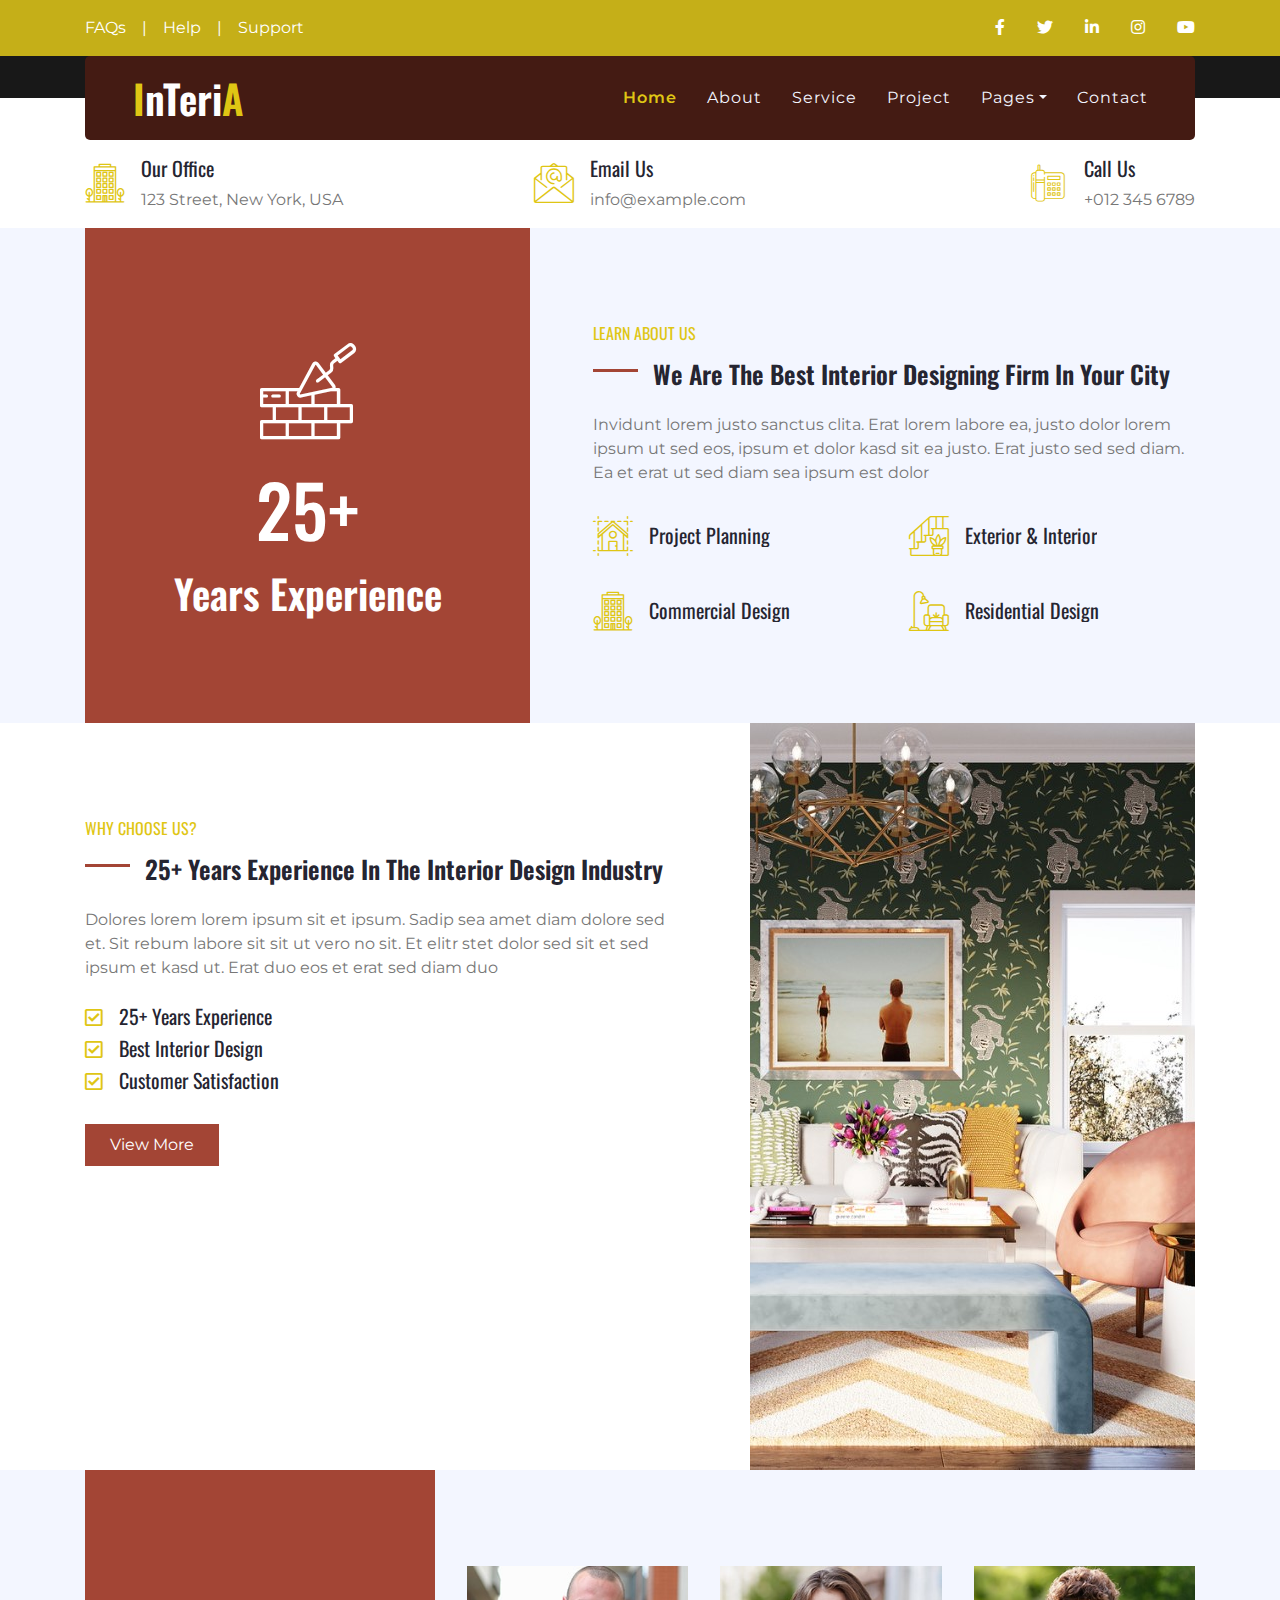
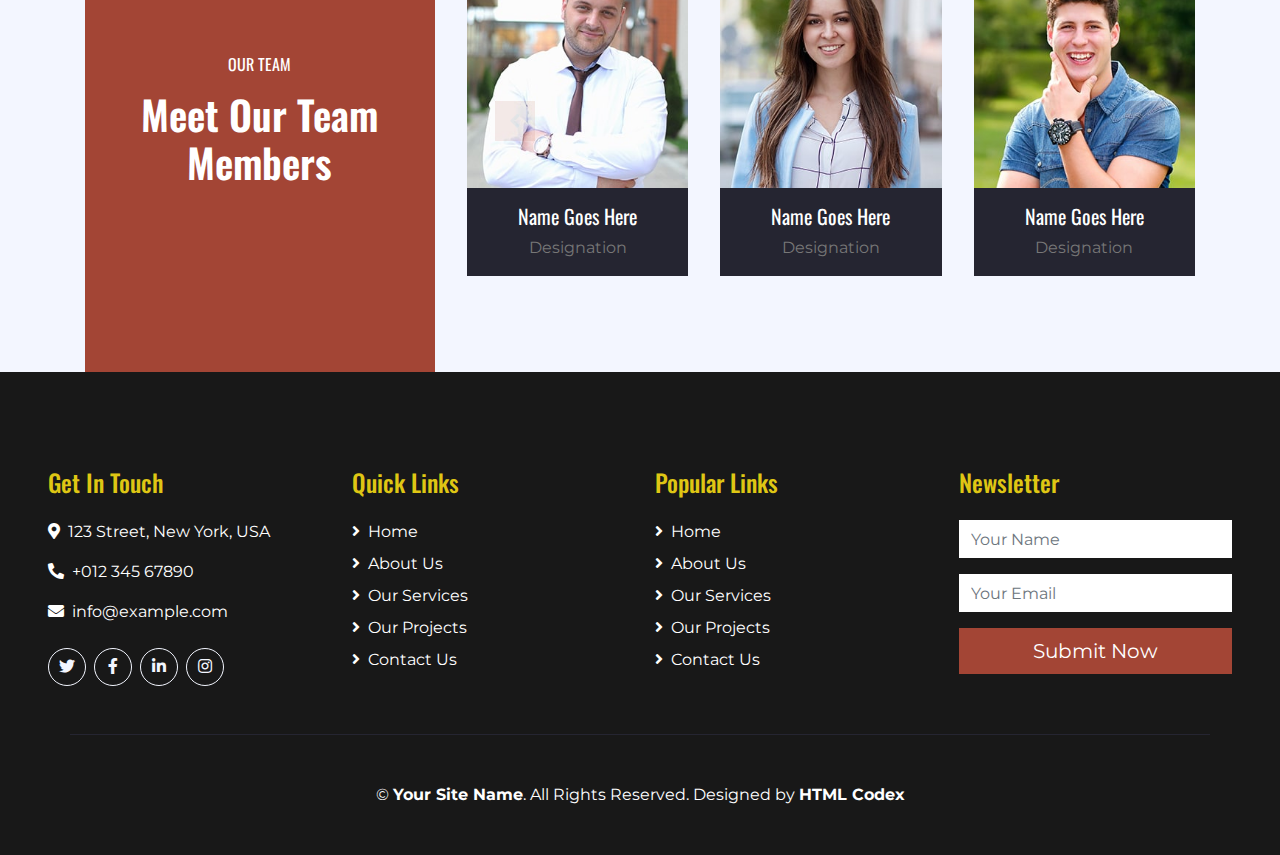
==== commit 8a1cb91b: "topbar area customizatino" ====
--- a/about.html
+++ b/about.html
@@ -36,7 +36,7 @@
 
   <body>
     <!-- Topbar Start -->
-    <div class="container-fluid bg-dark py-3">
+    <div class="container-fluid bg-dark topbar-bg py-3">
       <div class="container">
         <div class="row">
           <div class="col-md-6 text-center text-lg-left mb-2 mb-lg-0">
@@ -76,11 +76,13 @@
     <div class="container-fluid position-relative nav-bar p-0">
       <div class="container position-relative" style="z-index: 9">
         <nav
-          class="navbar navbar-expand-lg bg-secondary navbar-dark py-3 py-lg-0 pl-3 pl-lg-5"
+          class="navbar navbar-bg navbar-expand-lg bg-secondary navbar-dark py-3 py-lg-0 pl-3 pl-lg-5"
         >
           <a href="" class="navbar-brand">
             <h1 class="m-0 display-5 text-white">
-              <span class="text-primary">i</span>DESIGN
+              <span class="text-primary">I</span>nTeri<span class="text-primary"
+                >A</span
+              >
             </h1>
           </a>
           <button
@@ -96,8 +98,8 @@
             id="navbarCollapse"
           >
             <div class="navbar-nav ml-auto py-0">
-              <a href="index.html" class="nav-item nav-link">Home</a>
-              <a href="about.html" class="nav-item nav-link active">About</a>
+              <a href="index.html" class="nav-item nav-link active">Home</a>
+              <a href="about.html" class="nav-item nav-link">About</a>
               <a href="service.html" class="nav-item nav-link">Service</a>
               <a href="project.html" class="nav-item nav-link">Project</a>
               <div class="nav-item dropdown">
@@ -155,25 +157,6 @@
                 <h5>Call Us</h5>
                 <p class="m-0">+012 345 6789</p>
               </div>
-            </div>
-          </div>
-        </div>
-      </div>
-    </div>
-    <!-- Under Nav End -->
-
-    <!-- Page Header Start -->
-    <div class="container-fluid bg-secondary py-5">
-      <div class="container py-5">
-        <div class="row align-items-center py-4">
-          <div class="col-md-6 text-center text-md-left">
-            <h1 class="mb-4 mb-md-0 text-primary text-uppercase">About Us</h1>
-          </div>
-          <div class="col-md-6 text-center text-md-right">
-            <div class="d-inline-flex align-items-center">
-              <a class="btn btn-outline-primary" href="">Home</a>
-              <i class="fas fa-angle-double-right text-primary mx-2"></i>
-              <a class="btn btn-outline-primary disabled" href="">About Us</a>
             </div>
           </div>
         </div>
--- a/css/custom.css
+++ b/css/custom.css
@@ -19,3 +19,17 @@
   -webkit-text-stroke-width: 0.7px;
   -webkit-text-stroke-color: black;
 }
+
+a.nav-item.nav-link.active {
+  color: #dfc614 !important;
+  font-weight: 600;
+}
+
+.navbar-bg {
+  background-color: #441b13 !important;
+  border-radius: 5px;
+}
+
+.topbar-bg {
+  background-color: #c5af18 !important;
+}
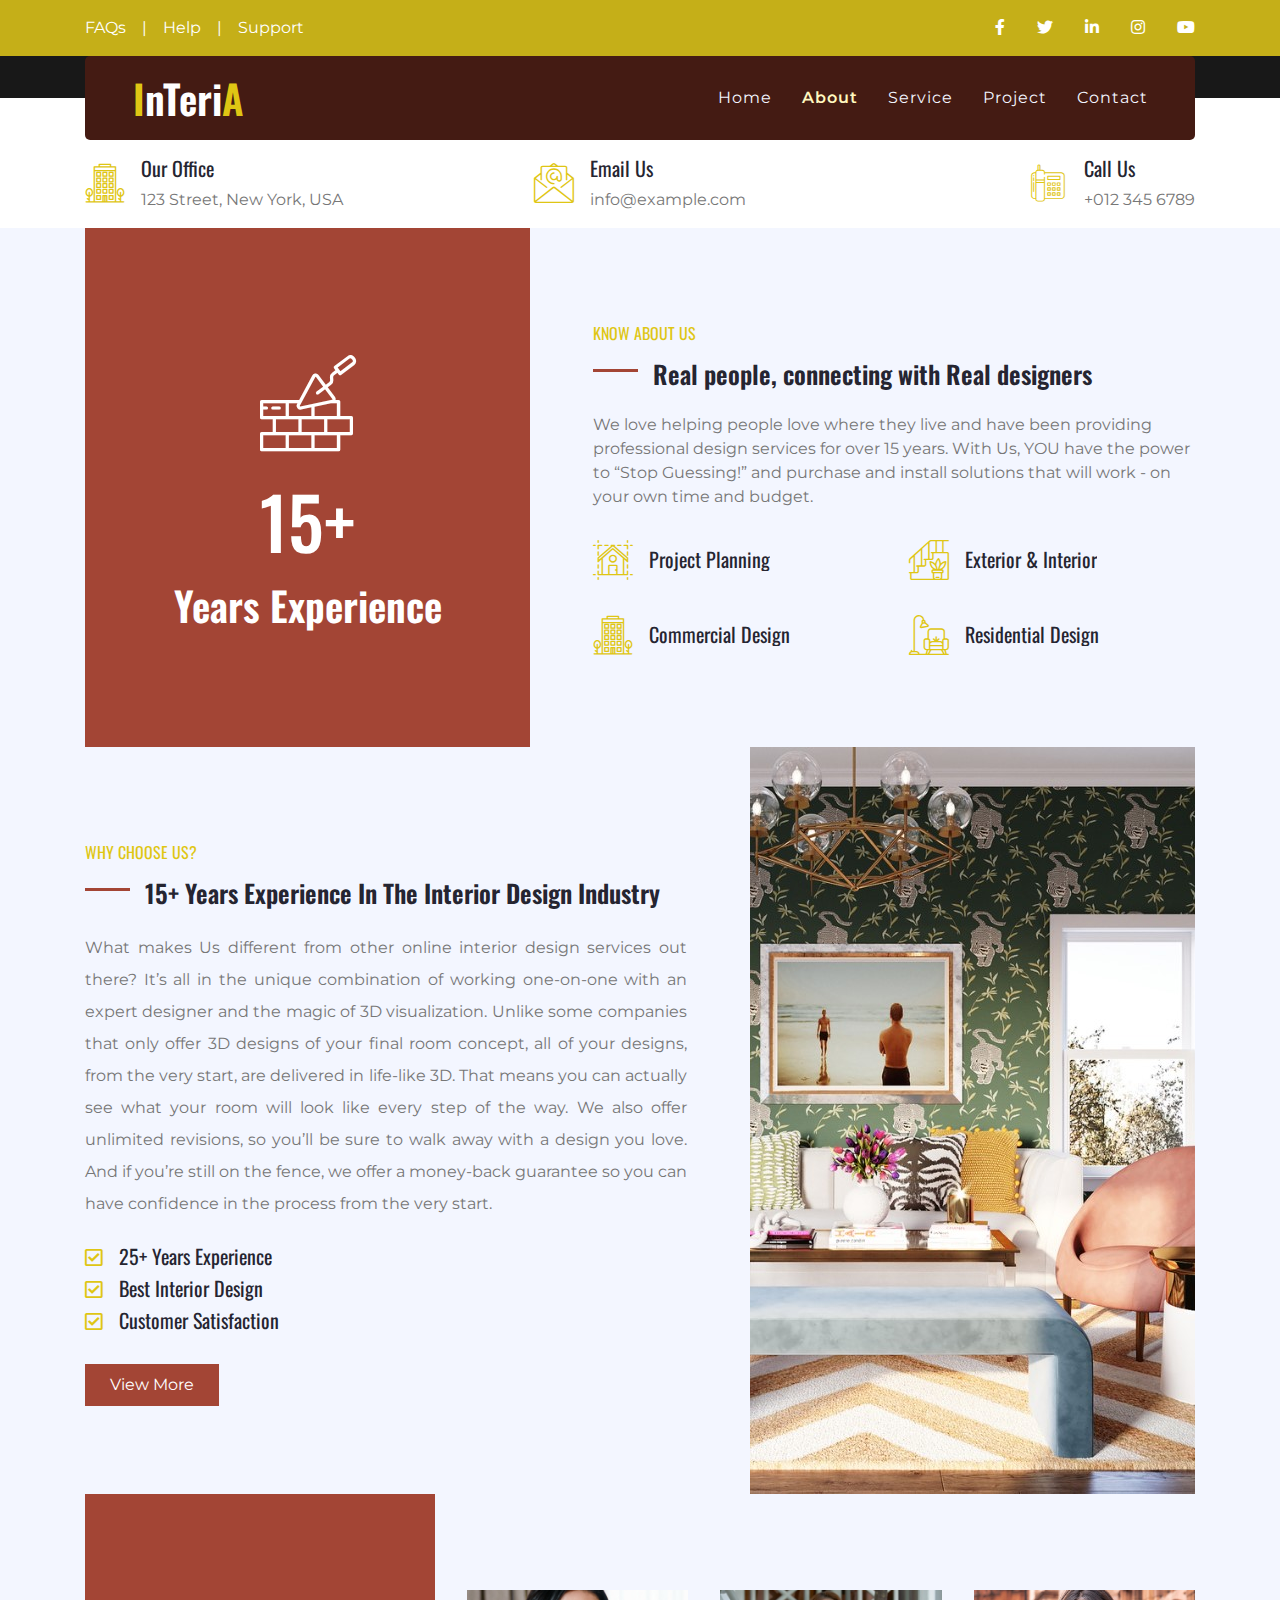
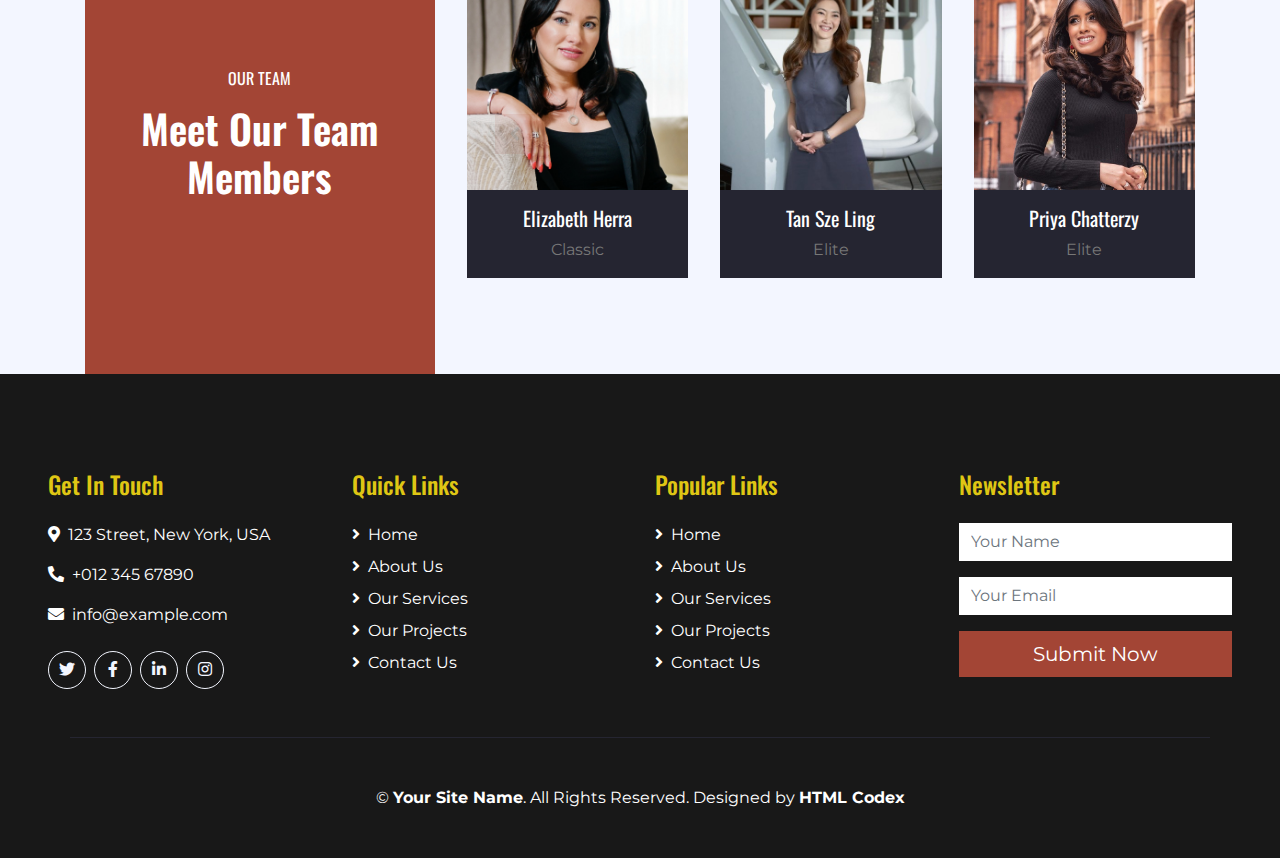
==== commit cb14e1e5: "commit 15th june 2" ====
--- a/about.html
+++ b/about.html
@@ -78,7 +78,7 @@
         <nav
           class="navbar navbar-bg navbar-expand-lg bg-secondary navbar-dark py-3 py-lg-0 pl-3 pl-lg-5"
         >
-          <a href="" class="navbar-brand">
+          <a href="index.html" class="navbar-brand">
             <h1 class="m-0 display-5 text-white">
               <span class="text-primary">I</span>nTeri<span class="text-primary"
                 >A</span
@@ -98,11 +98,11 @@
             id="navbarCollapse"
           >
             <div class="navbar-nav ml-auto py-0">
-              <a href="index.html" class="nav-item nav-link active">Home</a>
-              <a href="about.html" class="nav-item nav-link">About</a>
+              <a href="index.html" class="nav-item nav-link">Home</a>
+              <a href="about.html" class="nav-item nav-link active">About</a>
               <a href="service.html" class="nav-item nav-link">Service</a>
               <a href="project.html" class="nav-item nav-link">Project</a>
-              <div class="nav-item dropdown">
+              <div class="nav-item dropdown display-none">
                 <a
                   href="#"
                   class="nav-link dropdown-toggle"
@@ -170,27 +170,27 @@
         <div class="row">
           <div class="col-lg-5">
             <div
-              class="d-flex flex-column about-us align-items-center justify-content-center bg-primary h-100 py-5 px-3"
+              class="d-flex about-us flex-column align-items-center justify-content-center bg-primary h-100 py-5 px-3"
             >
               <i
                 class="flaticon-brickwall display-1 font-weight-normal text-secondary mb-3"
               ></i>
-              <h4 class="display-3 mb-3">25+</h4>
+              <h4 class="display-3 mb-3">15+</h4>
               <h1 class="m-0">Years Experience</h1>
             </div>
           </div>
           <div class="col-lg-7 m-0 my-lg-5 pt-5 pb-5 pb-lg-2 pl-lg-5">
             <h6 class="text-primary font-weight-normal text-uppercase mb-3">
-              Learn About Us
+              Know About Us
             </h6>
             <h1 class="mb-4 section-title">
-              We Are The Best Interior Designing Firm In Your City
+              Real people, connecting with Real designers
             </h1>
             <p>
-              Invidunt lorem justo sanctus clita. Erat lorem labore ea, justo
-              dolor lorem ipsum ut sed eos, ipsum et dolor kasd sit ea justo.
-              Erat justo sed sed diam. Ea et erat ut sed diam sea ipsum est
-              dolor
+              We love helping people love where they live and have been
+              providing professional design services for over 15 years. With Us,
+              YOU have the power to “Stop Guessing!” and purchase and install
+              solutions that will work - on your own time and budget.
             </p>
             <div class="row py-2">
               <div class="col-sm-6">
@@ -233,7 +233,7 @@
     <!-- About End -->
 
     <!-- Features Start -->
-    <div class="container-fluid bg-white">
+    <div class="container-fluid bg-light">
       <div class="container">
         <div class="row">
           <div class="col-lg-7 mt-5 py-5 pr-lg-5">
@@ -241,13 +241,20 @@
               Why Choose Us?
             </h6>
             <h1 class="mb-4 section-title">
-              25+ Years Experience In The Interior Design Industry
+              15+ Years Experience In The Interior Design Industry
             </h1>
-            <p class="mb-4">
-              Dolores lorem lorem ipsum sit et ipsum. Sadip sea amet diam dolore
-              sed et. Sit rebum labore sit sit ut vero no sit. Et elitr stet
-              dolor sed sit et sed ipsum et kasd ut. Erat duo eos et erat sed
-              diam duo
+            <p class="mb-4" style="text-align: justify; line-height: 2">
+              What makes Us different from other online interior design services
+              out there? It’s all in the unique combination of working
+              one-on-one with an expert designer and the magic of 3D
+              visualization. Unlike some companies that only offer 3D designs of
+              your final room concept, all of your designs, from the very start,
+              are delivered in life-like 3D. That means you can actually see
+              what your room will look like every step of the way. We also offer
+              unlimited revisions, so you’ll be sure to walk away with a design
+              you love. And if you’re still on the fence, we offer a money-back
+              guarantee so you can have confidence in the process from the very
+              start.
             </p>
             <ul class="list-inline">
               <li>
@@ -330,8 +337,8 @@
                   </div>
                 </div>
                 <div class="d-flex flex-column bg-secondary text-center py-3">
-                  <h5 class="text-white">Name Goes Here</h5>
-                  <p class="m-0">Designation</p>
+                  <h5 class="text-white">Elizabeth Herra</h5>
+                  <p class="m-0">Classic</p>
                 </div>
               </div>
               <div class="team d-flex flex-column text-center mx-3">
@@ -361,8 +368,8 @@
                   </div>
                 </div>
                 <div class="d-flex flex-column bg-secondary text-center py-3">
-                  <h5 class="text-white">Name Goes Here</h5>
-                  <p class="m-0">Designation</p>
+                  <h5 class="text-white">Tan Sze Ling</h5>
+                  <p class="m-0">Elite</p>
                 </div>
               </div>
               <div class="team d-flex flex-column text-center mx-3">
@@ -392,8 +399,8 @@
                   </div>
                 </div>
                 <div class="d-flex flex-column bg-secondary text-center py-3">
-                  <h5 class="text-white">Name Goes Here</h5>
-                  <p class="m-0">Designation</p>
+                  <h5 class="text-white">Priya Chatterzy</h5>
+                  <p class="m-0">Elite</p>
                 </div>
               </div>
               <div class="team d-flex flex-column text-center mx-3">
@@ -423,8 +430,8 @@
                   </div>
                 </div>
                 <div class="d-flex flex-column bg-secondary text-center py-3">
-                  <h5 class="text-white">Name Goes Here</h5>
-                  <p class="m-0">Designation</p>
+                  <h5 class="text-white">Anil Joshi</h5>
+                  <p class="m-0">Classic</p>
                 </div>
               </div>
             </div>
--- a/css/custom.css
+++ b/css/custom.css
@@ -21,7 +21,7 @@
 }
 
 a.nav-item.nav-link.active {
-  color: #dfc614 !important;
+  color: #fff8bf !important;
   font-weight: 600;
 }
 
@@ -33,3 +33,19 @@
 .topbar-bg {
   background-color: #c5af18 !important;
 }
+
+.img-fluid {
+  max-width: 100%;
+  height: auto;
+  max-height: 200px !important;
+  object-fit: cover;
+}
+
+img.card-img-top {
+  max-height: 211px;
+  object-fit: cover;
+}
+
+.display-none {
+  display: none;
+}
